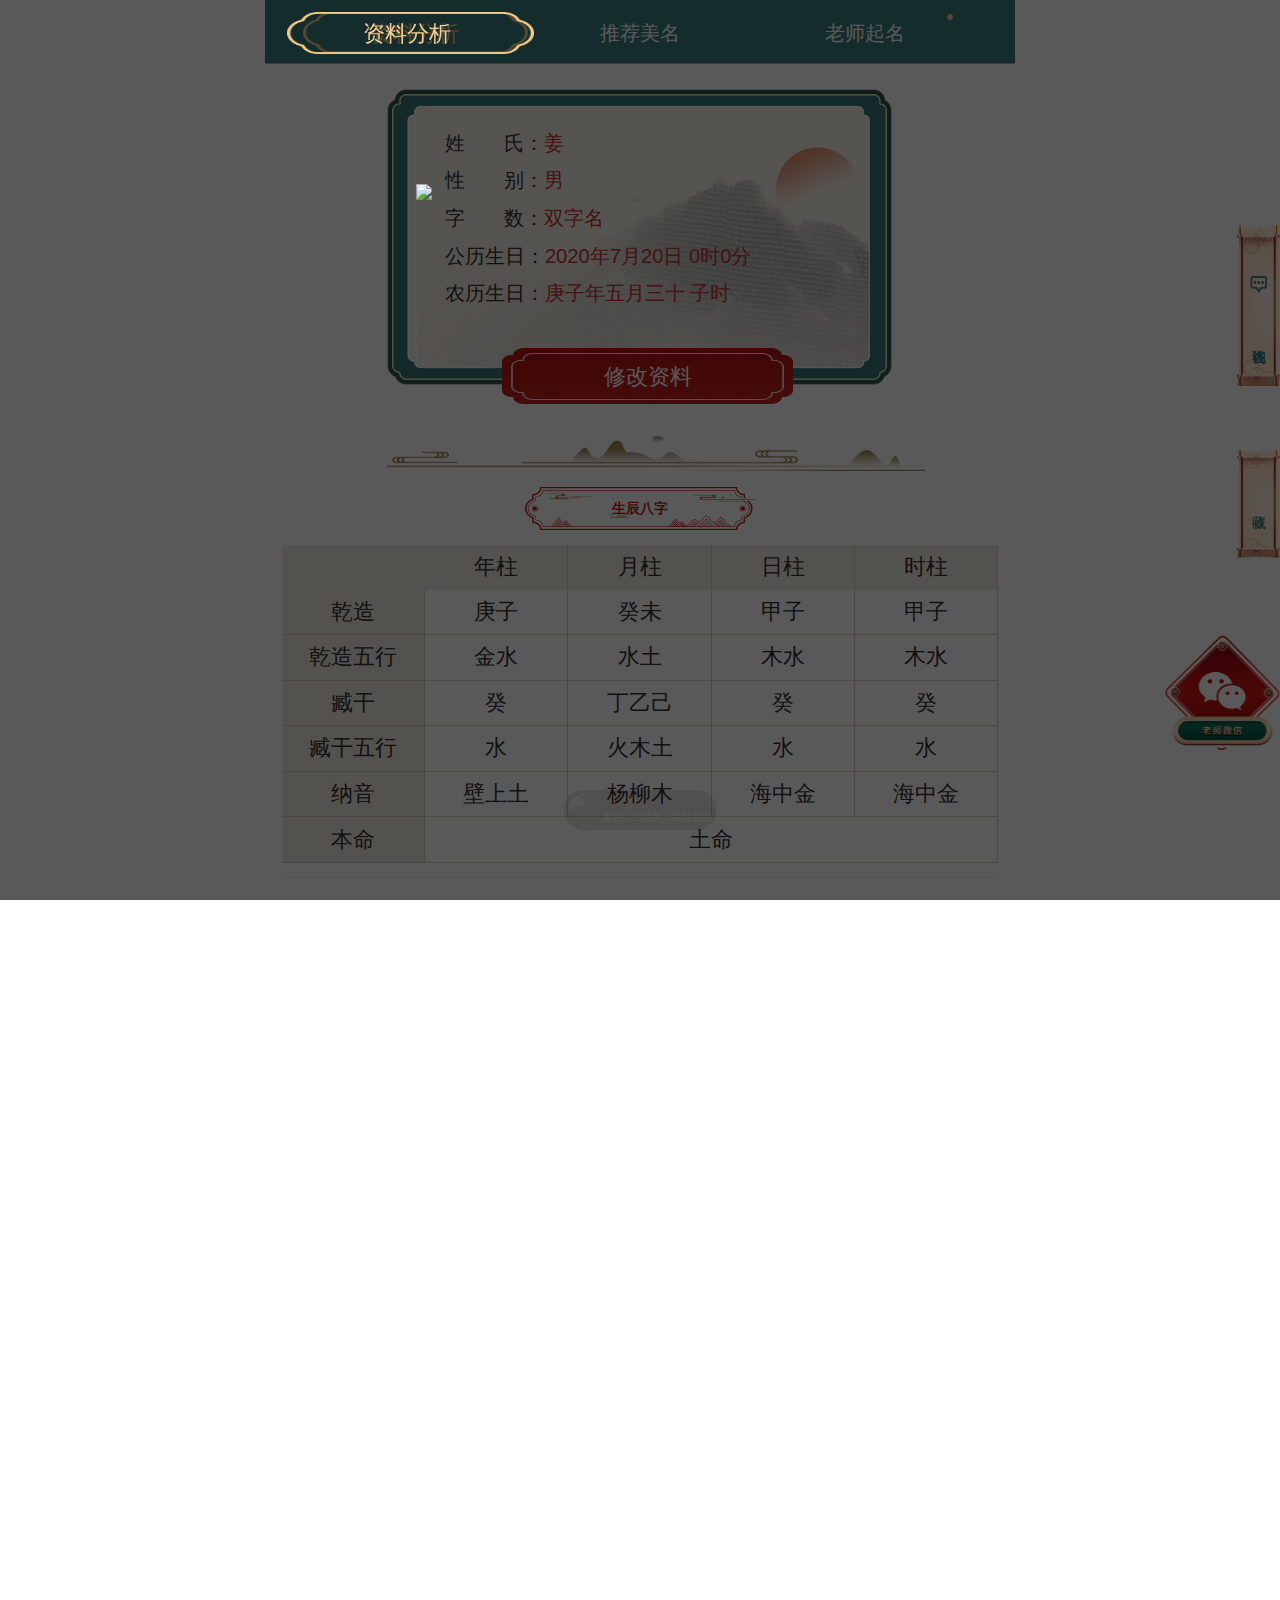
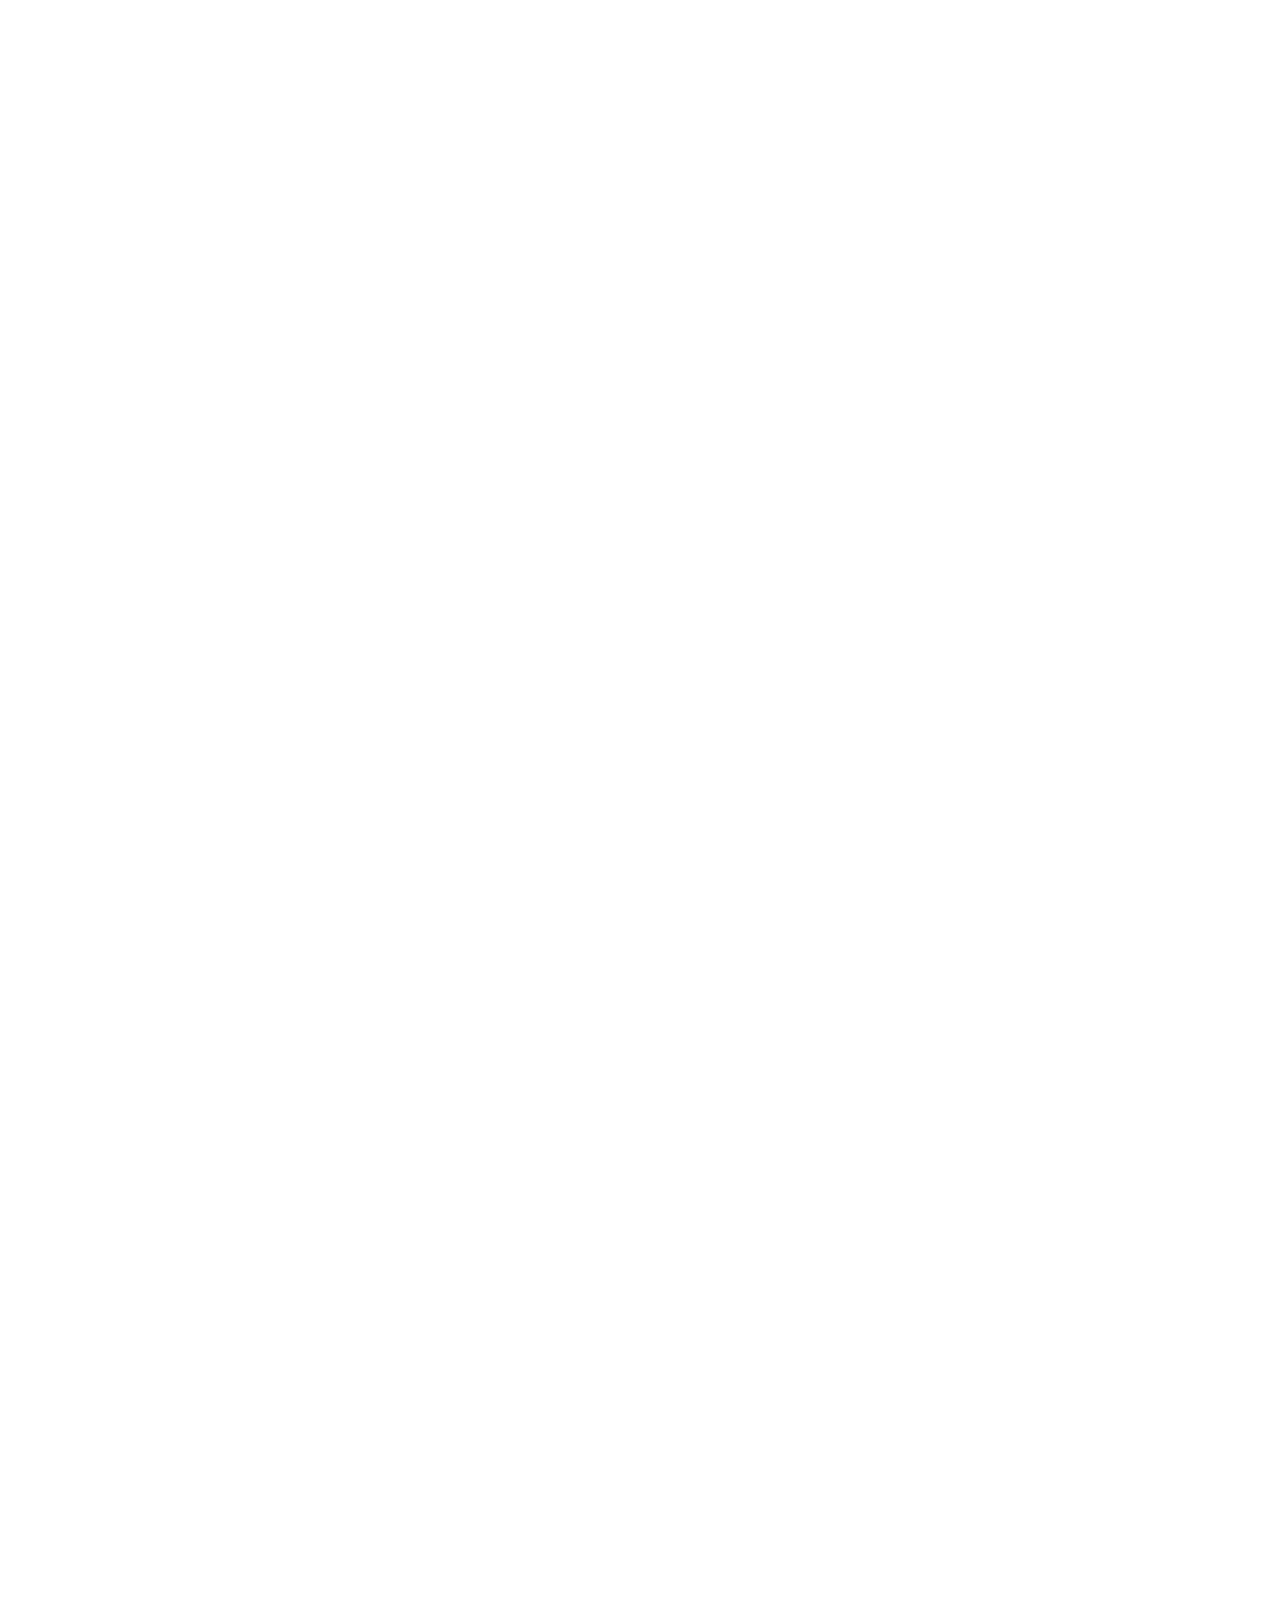
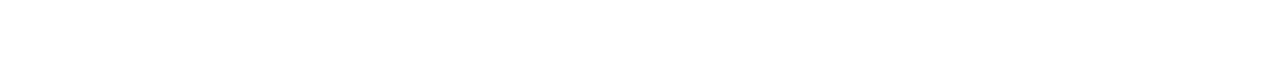
==== index.html @ 4f2ba37b "commit" ====
<!DOCTYPE html>
<html>

<head>
  <meta name="viewport" content="width=device-width,initial-scale=1,minimum-scale=1,maximum-scale=1,user-scalable=no" />
  <meta charset="UTF-8">
  <meta http-equiv="x-ua-compatible" content="IE=EmulateIE9">
  <title>起名结果 - 姜姓宝宝起名</title>
  <!-- uc强制竖屏 -->
  <meta name="screen-orientation" content="portrait">
  <meta name="x5-orientation" content="portrait">
  <!-- QQ强制竖屏 -->
  <meta http-equiv="Cache-Control" content="no-siteapp">
  <meta name="format-detection" content="telphone=no, email=no" />
  <meta name="HandheldFriendly" content="true">
  <link href="./css/order.css" rel="stylesheet">

  <link rel="stylesheet" href="./css/calendar.min.css" />
  <link rel="stylesheet" href="./css/layer.css" />
  <link rel="stylesheet" href="./css/babyrui-datepicker.css" />
  <link href="./css/data.min.css" rel="stylesheet" type="text/css" />

  <script src="./scripts/jquery2.1.3.js"></script>
  <script type="text/javascript" src="./scripts/layer.js"></script>
  <script type="text/javascript" src="./scripts/calendar.min.js"></script>
  <script type="text/javascript" src="./scripts/getUrlParam.js"></script>
  <script src="./api/sm_common.js?v=3" type="text/javascript"></script>
  <script src="./scripts/pinyin.js?v=2" type="text/javascript"></script>
  <script src="./scripts/babyrui-datepicker.js" type="text/javascript"></script>
  <script src="./scripts/jquery.cookie.js" type="text/javascript"></script>
  <script src="//chatn5.bjmantis.net/chat/js/dist/mantis.min.js?6113#5c21f58977397249117b009c"></script>

</head>

<body>

  <div id="loadBox"
    style="width: 100%; height: 100vh; background: rgba(0, 0, 0, 0.65); position: fixed; top: 0px; left: 0px; z-index: 20180906; display: block;">
    <span
      style="width:auto;height:auto;display:inline-block;position:absolute;top:50%;left:50%;-webkit-transform:translate(-50%,-50%);-moz-transform:translate(-50%,-50%);-ms-transform:translate(-50%,-50%);transform:translate(-50%,-50%);padding:40px 84px 37px;background:#fff;border-radius:5px;">
      <!-- loading旋转 -->
      <div class="item-loader-container">
        <div class="la-ball-clip-rotate la-2x">
          <div></div>
          <img src="./img/32.png">
        </div>
      </div>
      <p style="width:100px;overflow:hidden;font-size:14px;color:#333;text-align: center;">
        <i style="margin-left:5px;"></i>老师正在运算<br>请耐心等待......
      </p>
    </span>
  </div>

  <script>
    var is_mp = true;
  </script>
  <div
    style="position:fixed;right:0;top:25%;z-index:9998;background: url('./img/online-refer.png');display: flex;justify-content: center;background-size: 100%;width: 0.6rem;height: 2.23rem;"
    data-agl-cvt="1">
    <a id="kf_message" href="javascript:" onclick="" style="display: flex;
    align-items: center;
    flex-direction: column;
    justify-content: space-evenly;" >
      <!-- <img src="./img/online-refer.png" style="width:30px;height:auto" /> -->
      <img src="./img/refer.png" style=" width: 17px;margin-top: 5px;">
      <div style="writing-mode: vertical-lr;color:#397879">在线咨询</div>
    </a>
  </div>
  <div style="position:fixed;right:0;top:50%;z-index:9998;background: url('./img/collect.png') no-repeat;justify-content: center;background-size: 100% 100%;width: 0.6rem;height: 1.5rem;    display: flex;
    align-items: center;" data-agl-cvt="1">
    <!-- <a id="kf_message" href="javascript:"   onclick=""> -->
    <a id="kf_message" href="collect.html?name=caoy" onclick="" style="    display: flex;
    align-items: center;
    flex-direction: column;
    justify-content: space-evenly;" >
      <!-- <img src="./img/online-refer.png" style="width:30px;height:auto" /> -->
      <!-- <img src="./img/refer.png" style=" width: 17px;margin-top: 15px;margin-left: 8px;"> -->
      <div style="writing-mode: vertical-lr;color:#397879">收藏</div>
    </a>

  </div>
  <div id='kf_dashi_wx' data-agl-cvt="1" style='width:1.6rem;position: fixed;bottom: 2rem;right: 0rem;z-index:9998;'>
    <a><img style='width:100%' src='./img/teacher-wechat.png'></a>
  </div>
  <script>
    $('#kf_dashi_wx').click(function () {
      $('#wechat_pop').show();
      // PutNameOrderAct('491dcc6', 4);
    });

    $('#kf_message').click(function () {
      $('#wechat_pop').show();
      // PutNameOrderAct('491dcc6', '201' + cur_tab);
    });
  </script>
  <style>
    #home_p {
      width: 0.42rem !important;
      height: 0.42rem !important;
      background: url(//cdn.names.org.cn/website/img/privacy.png) no-repeat 0 0;
      background-size: 100%;
      border: 0;
      padding: 0;
      top: calc(50% - 0.19rem);
      right: 0.8rem;
    }
  </style>
  <header style="display:none"></header>
  <div class="NewOrderNav" style="z-index:9999;">
    <!-- <div class="NewNav"><span onclick="up_page()"></span>
            姜姓起名

            <a id="home_p"></a>
            <a id="home_r" href="/name/collect/751d7b3d8759499eaa028c637ebc39fe"></a>
        </div> -->

    <ul class="Neworder_tit jisguo_tit">
      <li class="Neworder_tit_bj" index="0" style="width:30%">资料分析</li>
      <li index="1" style="width:30%" data-choose="1" onclick="choose(this)" >推荐美名</li>

      <li index="3" style="position:relative;width:30%" data-agl-cvt="32">老师起名<div
          style="position:absolute;width:6px;height:6px;right:25px;top:2px;border-radius:6px;background-color:#F4CE92">
        </div>
      </li>
    </ul>

    <div class="WeiList_jiaz"><img src="//cdn.names.org.cn/website/Content/szname/img/Weijiantou.png" /></div>
  </div>
  <style>
    .Weinamelist .WeinameLl_Con span {
      color: #397879;
    }
  </style>

  <div class="NewOrder">
    <div class="NewOrdBjImg"></div>
    <style>
      #tjjmStyle {
        background: url(//cdn.names.org.cn/website/img/name/order/tjjm_bj.png) no-repeat 0 -4rem;
        background-size: 100% 100%;
      }

      #tjjmStyle .newWeinameList li {
        border-radius: 0 !important;
        height: auto !important;
        border: 1px solid #b69072;
        padding: 1px !important;
        position: relative;
      }

      #tjjmStyle .newWeinameList li>i {
        border: 1px solid #bd9a7f;
        border-bottom: 1px dotted #bd9a7f;
      }

      #tjjmStyle .newWeinameList li>p {
        border: 1px solid #b69072;
        border-top: 0;
      }

      #tjjmStyle .newWeinameList li>i {
        background: none;
      }

      .newWeinameList li>em.Weiname-jiaoA {
        width: 100%;
        position: absolute;
        top: 0;
        left: 0;
      }

      .newWeinameList li>em.Weiname-jiaoB {
        width: 100%;
        position: absolute;
        bottom: 0;
        left: 0;
      }

      #tjjmStyle .newWeinameList li>.Weiname-jiaoA:before,
      #tjjmStyle .newWeinameList li>.Weiname-jiaoA:after {
        content: '';
        display: block;
        position: absolute;
        width: 0.24rem;
        height: 0.24rem;
        background: url(//cdn.names.org.cn/website/img/name/order/tjjm_li_bj_jiao.png) no-repeat;
        background-size: 100%;
      }

      #tjjmStyle .newWeinameList li>.Weiname-jiaoA:before {
        top: -2px;
        left: -2px;
      }

      #tjjmStyle .newWeinameList li>.Weiname-jiaoA:after {
        top: -2px;
        right: -2px;
        transform: rotate(90deg);
      }

      #tjjmStyle .newWeinameList li>.Weiname-jiaoB:before,
      #tjjmStyle .newWeinameList li>.Weiname-jiaoB:after {
        content: '';
        display: block;
        position: absolute;
        width: 0.24rem;
        height: 0.24rem;
        background: url(//cdn.names.org.cn/website/img/name/order/tjjm_li_bj_jiao.png) no-repeat;
        background-size: 100%;
      }

      #tjjmStyle .newWeinameList li>.Weiname-jiaoB:before {
        bottom: -2px;
        left: -2px;
        transform: rotateX(180deg);
      }

      #tjjmStyle .newWeinameList li>.Weiname-jiaoB:after {
        bottom: -2px;
        right: -2px;
        transform: rotate(180deg);
      }

      #tjjmStyle .text-yiyun {
        padding: 0.22rem 0.1rem !important;
      }
    </style>


    <div class="WeiIndex_box WeiList change_nav" style="margin-top:-0.5rem;padding-top:1rem;display: block;"
      data-box='1' id="">
      <div class="chooseNum">
        <span class="chooseNumBj" data-choose='2' onclick="choose(this)">双字名</span>
        <span data-choose='1' onclick="choose(this)">单字名</span>
        <span data-choose='3' onclick="choose(this)">字辈名</span>
        <i>
          <em onclick="re_show()">修改资料</em>
        </i>
      </div>

      <ul class="Weinamelist" id="Weinamelist" data-val="751d7b3d8759499eaa028c637ebc39fe" style="margin-top:0;">
      </ul>



      <div class="weiname_but" id="weiname_but1" style="height: inherit;">
        <span class="weiname_but_s" id="weiname_but_s1" onclick="fanye(-1)" style="visibility:hidden">上一页</span>
        <P class="weiname_but_page" id="weiname_but_page1">
          <i>0</i>/<em>0</em>
        </P>

        <span class="weiname_but_x" id="weiname_but_x1" onclick="fanye(1)">下一页</span>
      </div>

      <div style="height:30px"></div>
      <div style="padding:0 15px">
        <a class="upgrade_dashi" onclick="PutNameOrderAct('491dcc6', 2001)" href="javascript:void(0)" data-agl-cvt="32">
          <div style="width:100%;background:url('../img/131.png'); background-size:100% 100%;    height: 0.8rem;
                    color: #fff;
                    font-size: 16px;
                    line-height: 0.8rem;">
            点击升级老师人工起名
          </div>
        </a>
      </div>
      <div style="height:0px"></div>
    </div>


    <div class="WeiIndex_box change_nav" data-box="0">


      <div style="position:relative;">
        <div class="name_info">
          <div class="name_info_con">
            <ul>
              <li>姓&nbsp;&nbsp;&nbsp;&nbsp;&nbsp;&nbsp;&nbsp;氏：<span class="name_txt">姜</span></li>
              <li>性&nbsp;&nbsp;&nbsp;&nbsp;&nbsp;&nbsp;&nbsp;别：<span class="sex_txt" data-val="1">男</span></li>
              <li>字&nbsp;&nbsp;&nbsp;&nbsp;&nbsp;&nbsp;&nbsp;数：<span class="num_txt" data-val="2">双字名</span></li>
              <!-- <li>指定字一：<span class="zb_txt1"></span></li>
              <li>指定字二：<span class="zb_txt2"></span></li> -->
              <li>公历生日：<span class="time_txt">2020年7月20日 0时0分</span>

              </li>
              <li>农历生日：<span>庚子年五月三十 子时</span></li>
            </ul>

          </div>
          <img src="./img/home2.png" style="width: 7.5rem;margin-top: 5.16rem;">
          <div  style="width: 100%;position: absolute;top: 10px;" ><a href="javascript:;" class="name_info_but" onclick="re_show()">修改资料</a></div>
        </div>
        
      </div>
      <div class="NewOrdCon">
        <div class="OrderCon_Ul">
          <div class="newdeta">
            <p class="Statistics_P" style="font-weight:600">生辰八字</p>
            <table border="0" cellspacing="1" cellpadding="0" class="newdetailed" style="border-collapse:separate">
              <tr>
                <td style="border-right: 0px ;"></td>
                <td>年柱</td>
                <td>月柱</td>
                <td>日柱</td>
                <td>时柱</td>
              </tr>

              <tr>
                <td>乾造</td>
                <td>庚子</td>
                <td>癸未</td>
                <td>甲子</td>
                <td>甲子</td>
              </tr>
              <tr>
                <td>乾造五行</td>
                <td>金水</td>
                <td>水土</td>
                <td>木水</td>
                <td>木水</td>
              </tr>
              <tr>
                <td>臧干</td>
                <td>癸</td>
                <td>丁乙己</td>
                <td>癸</td>
                <td>癸</td>
              </tr>
              <tr>
                <td>臧干五行</td>
                <td>水</td>
                <td>火木土</td>
                <td>水</td>
                <td>水</td>
              </tr>
              <tr>
                <td>纳音</td>
                <td>壁上土</td>
                <td>杨柳木</td>
                <td>海中金</td>
                <td>海中金</td>
              </tr>
              <tr>
                <td>本命</td>
                <td colspan="4">土命</td>
              </tr>
            </table>
          </div>
          <img src="./img/home2.png" style="width: 7.5rem;margin-top: 0.3rem;">
          <div class="Statistics">
            <p class="Statistics_P" style="font-weight:600">五行喜用分析</p>
            <div style="overflow:hidden;">

              <ul class="new-xys-num">
                <li data-prog="1">
                  <div class="new-xys-circle">
                    <!-- <canvas id="my_html0" style="width:0.9rem;height:0.9rem;"></canvas> -->
                    <img src="./img/81.png" style="width:0.9rem;height:0.9rem;">
                  </div>
                  <p>金</p>
                </li>
                <li data-prog="4">
                  <div class="new-xys-circle">
                    <!-- <canvas id="my_html2" style="width:0.9rem;height:0.9rem;"></canvas> -->
                    <img src="./img/82.png" style="width:0.9rem;height:0.9rem;">
                  </div>
                  <p>水</p>
                </li>
                <li data-prog="2">
                  <div class="new-xys-circle">
                    <!-- <canvas id="my_html1" style="width:0.9rem;height:0.9rem;"></canvas> -->
                    <img src="./img/83.png" style="width:0.9rem;height:0.9rem;">
                  </div>
                  <p>木</p>
                </li>
                <li data-prog="0">
                  <div class="new-xys-circle">
                    <!-- <canvas id="my_html3" style="width:0.9rem;height:0.9rem;"></canvas> -->
                    <img src="./img/84.png" style="width:0.9rem;height:0.9rem;">
                  </div>
                  <p>火</p>
                </li>
                <li data-prog="1">
                  <div class="new-xys-circle">
                    <!-- <canvas id="my_html4" style="width:0.9rem;height:0.9rem;"></canvas> -->
                    <img src="./img/85.png" style="width:0.9rem;height:0.9rem;">
                  </div>
                  <p>土</p>
                </li>
              </ul>
              <p class="OrdNameXys_Txt" style="text-indent: 0em;line-height:0.52rem;font-size:0.28rem;margin-top:15px">
                五行并非缺什么就补什么，应<span style="color:#BD1C18">以先天八字中五行同类和异类平衡为原则，补充最需要的五行作为喜用。</span></p>
              <div style="height:20px"></div>

              <div style=" padding: 10px;background-color: #F2ECDE;border-radius: 5px;">
                <p class="OrdNameXys_Txt" style="text-indent: 0em;margin:5px 0">您的日主天干属<span
                    style="color:#BD1C18">木，水生木，故八字同类是木、水</span></p>
                <div class="WxDongTu"><img src="./img/five.png" />
                </div>
                <div>

                  <div class="new-xys-samekind">
                    <span>八字同类：<em class="xys-mu">木</em><em class="xys-shui">水</em></span><span>八字异类：<em
                        class="xys-huo">火</em><em class="xys-tu">土</em><em class="xys-jin">金</em></span>
                  </div>
                  <p style="">五行含量：</p>
                  <ul class="wxStatistics">
                    <li>
                      <span><img src="./img/gold.png" style="width: .5rem;height: .5rem;"></span>
                      <div class="wxStatistics_tu">
                        <div class="wxStatistics_tu_bj jin" style="width:20%;"><em></em></div>
                      </div>
                      <i class="Jinshu">1.1</i>
                    </li>
                    <li>
                      <span><img src="./img/wood.png" style="width: .5rem;height: .5rem;"></span>
                      <div class="wxStatistics_tu">
                        <div class="wxStatistics_tu_bj mu" style="width:20%;"><em></em></div>
                      </div>
                      <i class="mushu">2.29</i>
                    </li>
                    <li>
                      <span><img src="./img/water.png" style="width: .5rem;height: .5rem;"></span>
                      <div class="wxStatistics_tu">
                        <div class="wxStatistics_tu_bj shui" style="width:20%;"><em></em></div>
                      </div>
                      <i class="shuishu">4</i>
                    </li>
                    <li>
                      <span><img src="./img/fire.png" style="width: .5rem;height: .5rem;"></span>
                      <div class="wxStatistics_tu">
                        <div class="wxStatistics_tu_bj huo" style="width:20%;"><em></em></div>
                      </div>
                      <i class="huoshu">0.33</i>
                    </li>
                    <li>
                      <span><img src="./img/land.png" style="width: .5rem;height: .5rem;"></span>
                      <div class="wxStatistics_tu">
                        <div class="wxStatistics_tu_bj tu" style="width:20%;"><em></em></div>
                      </div>
                      <i class="tushu">0.58</i>
                    </li>
                  </ul>

                  <p class="OrdNameXys_Txt">
                    在传统国学文化理论中，年柱、月柱和时柱的天干五行元素，对日元的天干五行元素存在影响，其中对于日元有利的称为“喜用”，对日元有害或是抑制的称为“忌用”。经过精密计算，五行相互影响得分如下：
                  </p>
                </div>

                <p class="OrdNameXys_Txt" style="text-indent:0">
                  同类得分：
                  <span>木</span>
                  <span>+水</span>

                  =&nbsp;6.288
                </p>
                <p class="OrdNameXys_Txt" style="text-indent:0">
                  异类得分：
                  <span>火</span>
                  <span>+土</span>
                  <span>+金</span>

                  =&nbsp;2.01
                </p>
                <p class="OrdNameXys_Txt" style="text-indent:0">综合旺衰得分：4.278 </p>
                <p class="OrdNameXys_Txt" style="text-indent:0;color:#af3344">八字判定：日主强</p>
              </div>
            </div>


            <div class="OrdXys_con" style="margin-top:10px">
              <p class="OrdXys_con_p">经过准确分析，该八字的喜用如下：</p>
              <table border="0" cellspacing="1" cellpadding="0" class="newdetailed" style="border-top: 1px solid #D6CFBF;border-left: 1px solid #D6CFBF;border-right: 1px solid #D6CFBF;border-bottom: 1px solid #D6CFBF;">
                <tr style="height: 1rem;border: 1px solid #D6CFBF;">
                  <td colspan="3">喜用</td>
                  <td colspan="2" style="text-align: center;padding: 0;">忌用</td>
                </tr>
                <tr style="height: 1rem;">
                  <td style="background: #fff8ee;color: black;text-align: center;padding-left: 0;"><img
                      src="./img/land.png" style="width: .5rem;">

                  <td style="background: #fff8ee;color: black;text-align: center;padding-left: 0;border-right: 1px solid #D6CFBF;"><img
                      src="./img/land.png" style="width: .5rem;">

                  <td style="background: #fff8ee;color: black;text-align: center;padding-left: 0;border-right: 1px solid #D6CFBF;"><img
                      src="./img/land.png" style="width: .5rem;">

                  <td style="background: #fff8ee;color: black;text-align: center;padding-left: 0;border-right: 1px solid #D6CFBF;"><img
                      src="./img/land.png" style="width: .5rem;">

                  <td style="background: #fff8ee;color: black;text-align: center;padding-left: 0;"><img
                      src="./img/land.png" style="width: .5rem;">
                  </td>
                </tr>
              </table>
            </div>
            <img src="./img/home2.png" style="width: 7.5rem;margin-top: 0.3rem;">
            <div class="OrdXysConBot">
              <p class="Statistics_P" style="font-weight:600">择取吉名的重要提醒</p>
              <div style="background: url('./img/91.png');background-size: 100% 100%;padding:30px;color: #FFFFFF;">
                <dl class="OrdXysConBot_dl">
                  <dt style="margin-right:15px"><img style="margin-top:5px" src="./img/101.png" /></dt>
                  <dd style="float:none;width:auto;">
                    <div><strong class="OrdName_Color">
                      姜仲易老师提醒：</strong></div> 根据上述分析过程，经过详细推算得出的五行喜用，是最适合您，对您能够产生更多帮助的五行元素。现代社会个人和企业的名称更是被赋予了强大的时代意义，不仅仅透露出个人的精气神，长辈的眼界与期望，家族的香火传承，更是伴随一生荣辱与共的个人标示。
                  </dd>
                </dl>
                <p class="OrdXysConBot_p">以传统五行喜用为基础，选择适合自己的吉名，寓意五行相生，生生不息，幸福长久，有志者事竟成！</p>
                <p class="OrdXysConBot_p">
                  综合该八字五行的喜用分析和五行平衡，起名时用五行属
                  <span class="OrdName_Color">【火】</span>
                  、
                  <span class="OrdName_Color">【土】</span>
                  的字，是最有利的！
                </p>
              </div>
            </div>
            <div id="container_zj" class="Ordername_An" style="margin-bottom: 0.6rem;">
              <i class="Ordername_but_re Ordername_butGo" data-box="1">立即查看美名</i>
            </div>

          </div>
        </div>
      </div>
    </div>



    <div class="info_results" style="z-index:2018916;">
      <div class="info_results_Bj" onclick="my_hide()"></div>
      <div class="info_results_con">
        <h2 class="info_results_h2">修改资料
          <!-- <em onclick="my_hide()"></em> -->
        </h2>
        <b style="width: 21px;
        height: 21px;
        background: url('./img/关闭@2x.png') no-repeat;
        background-size: 100%;
        display: block;
        position: fixed;
        bottom: -10px;
        left: 3.35rem;"
          onclick="$('.weixin_box').hide()"></b>
        <ul>
          <li>
            <p>姓&nbsp;&nbsp;&nbsp;&nbsp;&nbsp;&nbsp;&nbsp;氏：</p>
            <span>
              <input type="text" id="re_num" value="男" placeholder="您的姓氏(必须是汉字)" maxlength="2" style="color: #333" />
            </span>
          </li>
          <li>
            <p>性&nbsp;&nbsp;&nbsp;&nbsp;&nbsp;&nbsp;&nbsp;别：</p>
            <span class="sex">
              <em data-val="1" onclick="Info(this,'sex')"><i class="name_re_col"></i>男</em>
              <em data-val="0" onclick="Info(this,'sex')"><i class=""></i>女</em>
              <input type="hidden" id="info_re_sex" value="1" />
            </span>
          </li>
          <li class="oneTimeCs shichen">
            <div class="input_area">
              <div id="date_title2" class="left title"> <p>日<b style="margin-right:0.5rem;"></b>期：</p></div>
              <div style="overflow:hidden">
                  <input class="input" type="text" readonly="readonly" data-confirm="false" id="birthday2" placeholder="请选择出生时间" style="font-size:13px;    background: none;"
                         data-toid-date="b_input2" data-toid-hour="h_input2" data-toid-minute="m_input2">
                  <input type="hidden" name="birthday" id="b_input2">
                  <input type="hidden" name="hour" id="h_input2">
                  <input type="hidden" name="hour" id="m_input2">
              </div>
          </div>

            <div class="xiugaizz" id="RQdata" data-show="0" style=""></div>
          </li>

          <li style="display:none">
            <p>字&nbsp;&nbsp;&nbsp;&nbsp;&nbsp;&nbsp;&nbsp;数：</p>
            <span class="zs">
              <em data-val="1" onclick="Info(this,'num')"><i class=""></i>单字名</em>
              <em data-val="2" onclick="Info(this,'num')"><i class="name_re_col"></i>双字名</em>
              <input type="hidden" id="info_re_num" value="" />
            </span>
          </li>

          <li style="display:none">
            <p>指定字一：</p>
            <span>
              <input type="text" id="re_zb" value="" placeholder="选填指定名字第一个字" maxlength="1" />
            </span>
          </li>
          <li style="display:none">
            <p>指定字二：</p>
            <span>
              <input type="text" id="re_zbB" value="" placeholder="选填指定名字第二个字" maxlength="1" />
            </span>
          </li>

        </ul>
        <div class="name_re_tips">
          温馨提示：
          <br>1.出生日期仅可修改一次。
          <!--<br>2.部首喜好中可填写自己对名字的部首要求，没有可不填-->
        </div>
        <div class="name_re_but"><span onclick="my_hide()">返&nbsp;&nbsp;&nbsp;回</span><span
            onclick="but_info()">确认修改</span></div>
      </div>
    </div>
    <script src="https://tmhtui.oss-cn-hangzhou.aliyuncs.com/mtui/babyrui-datepicker.js" type="text/javascript"></script>
<link rel="stylesheet" href="https://tmhtui.oss-cn-hangzhou.aliyuncs.com/mtui/babyrui-datepicker.css" />
    <script>
      (new ruiDatepicker).init("#birthday2");

$('.gender').click(function () {
    $('.gender').removeClass('cur');
    $(this).addClass('cur');
    $('#sex').val($(this).data('value'));
});

$('.gender2').click(function () {
    $('.gender2').removeClass('cur');
    $(this).addClass('cur');
    $('#sex2').val($(this).data('value'));
});

// $('.state').click(function () {
//     $('.state').removeClass('cur');
//     $(this).addClass('cur');
//     var state = $(this).data('value');
//     $('#state').val(state);
//     if (state == 0) {
//         $('#sex_unknown').show();
//         $('#date_title').text("预产日期:");
//         //$('#time_area').hide();
//         $('#birthday').attr('placeholder', '请选择预产日期');

//         $('.gender').removeClass('cur');
//         $('#sex_unknown').addClass('cur');
//         $('#sex').val(-1);
//     } else {
//         $('#sex_unknown').hide();
//         $('#date_title').text("出生时间:");
//         $('#birthday').attr('placeholder', '请选择出生时间');
//         //$('#time_area').show();

//         var sex = $('#sex').val();
//         if (sex < 0) {
//             $('.gender').removeClass('cur');
//             $('#sex_male').addClass('cur');
//             $('#sex').val(1);
//         }
//     }
// });

// $('.state2').click(function () {
//     $('.state2').removeClass('cur');
//     $(this).addClass('cur');
//     var state = $(this).data('value');
//     $('#state2').val(state);
//     if (state == 0) {
//         $('#sex_unknown2').show();
//         $('#date_title2').text("预产日期:");
//         //$('#time_area').hide();
//         $('#birthday2').attr('placeholder', '请选择预产日期');

//         $('.gender2').removeClass('cur');
//         $('#sex_unknown2').addClass('cur');
//         $('#sex2').val(-1);
//     } else {
//         $('#sex_unknown2').hide();
//         $('#date_title2').text("出生时间:");
//         $('#birthday2').attr('placeholder', '请选择出生时间');
//         //$('#time_area').show();

//         var sex = $('#sex2').val();
//         if (sex < 0) {
//             $('.gender2').removeClass('cur');
//             $('#sex_male2').addClass('cur');
//             $('#sex2').val(1);
//         }
//     }
// });

// var pattern = /^[\u4e00-\u9fa5]*$/;

// $('#btn_qiming').click(function () {
//     var name = $('#name').val().trim();
//     var sex = $('#sex').val();
//     var state = $('#state').val();
//     var birth = $('#b_input').val();
//     //var hour = $("#slt_hour").val();
//     //var minute = $("#slt_mini").val();
//     var hour = $("#h_input").val();
//     var minute = $("#m_input").val();


//     if (name == null || name.length == 0 || !pattern.test(name)) {
//         alert("请输入您的姓氏!(必须是中文)");
//         return;
//     }

//     if (name.length > 2) {
//         alert('请输入您的姓氏!(两个字以下)');
//         return;
//     }

//     if (birth == null || birth.length == 0) {
//         alert("请选择生日期");
//         return;
//     }

//     var o = {};
//     o.sex = sex;
//     o.birthday = birth;
//     o.surname = name;
//     o.hour = (hour == null || hour == '') ? -1 : hour;
//     o.minute = (minute == null || minute == '') ? -1 : minute;
//     o.state = state;//出生状态

    // showLoading();
//     $.ajax({
//         url: "/mtuiregbaidu?pcode=982",
//   type: "Post",
//   data: o,
//   dataType: "JSON",
//   async: true,
//   success: function (d) {
//     hideLoading();
//     if (d.code == 0) {
//         location.href = "/baidu/ss1_2.jsp";
//     } else {
//         alert(d.msg);
//     }
//   },
//   error: function () {
//     hideLoading();
//     alert("操作异常，请联系客服");
//   }
// });
// });
// $('.goToOrder').click(function(){
//     window.location.href='http://hi.tangminghuang.com';
// })
// $('#btn_qiming2').click(function () {
//     var name = $('#name2').val().trim();
//     var sex = $('#sex2').val();
//     var state = $('#state2').val();
//     var birth = $('#b_input2').val();
//     //var hour = $("#slt_hour").val();
//     //var minute = $("#slt_mini").val();
//     var hour = $("#h_input2").val();
//     var minute = $("#m_input2").val();

//     if (name == null || name.length == 0 || !pattern.test(name)) {
//         alert("请输入您的姓氏!(必须是中文)");
//         return;
//     }

//     if (name.length > 2) {
//         alert('请输入您的姓氏!(两个字以下)');
//         return;
//     }

//     if (birth == null || birth.length == 0) {
//         alert("请选择生日期");
//         return;
//     }

//     var o = {};
//     o.sex = sex;
//     o.birthday = birth;
//     o.surname = name;
//     o.hour = (hour == null || hour == '') ? -1 : hour;
//     o.minute = (minute == null || minute == '') ? -1 : minute;
//     o.state = state;//出生状态

//     showLoading();
//     $.ajax({
//         url: "/mtuiregbaidu?pcode=982",
//         type: "Post",
//     data: o,
//     dataType: "JSON",
//     async: true,
//     success: function (d) {
//         hideLoading();
//         if (d.code == 0) {
//             location.href = "/baidu/ss1_2.jsp";
//         } else {
//             alert(d.msg);
//         }
//     },
//     error: function () {
//         hideLoading();
//         alert("操作异常，请联系客服");
//     }
// });

// });
    </script>
    <div class="WeiIndex_box change_nav" style="background:#f7f7f7;" data-box="3">
      <div class="dsname">



        <h1 class="dsname_topimg " style="height: 100%;">
          <img src="./img/first.png" style="display:block;" />
          <!-- <img src="./img/first2.png" > -->
        </h1>



        <!-- <img src="http://cdn.names.org.cn/website/img/dashituan/banner_121.jpg"
                    style="display:block;width:100%" /> -->

        <div style="
                    background-size: 100% auto;margin-bottom: 10px;">

          <div class="choose-teacher">
            <table>
              <tbody>
                <tr>
                  <th>老师</th>
                  <th>老师简介</th>
                  <th>价格</th>
                </tr>


                <tr>
                  <td>
                    <div class="master-box">
                      <img style="width: 1.94rem;height: 1.81rem;"
                        src="./images/video11.png" onclick="ImgVideo('#ImgBox','tmhtui.oss-cn-hangzhou.aliyuncs.com/video/jiang_suan.mp4','ImgTopB','cover2.jpg')">
                        <!-- <video style="width: 1.94rem;height: 1.81rem;"   poster="./images/video11.png"  controls >
                          <source src="http://m.tangminghuang.com/video/jiang_suan.mp4" type="video/mp4">
                        </video> -->

                      <!-- <span>姜仲易</span> -->
                      <!-- <div class="top-icon" style="font-size:0;">
                                                <img src="//cdn.names.org.cn/website/img/dashituan/t_icon_taidou.png"
                                                    style="width:100%">
                                            </div> -->
                    </div>
                  </td>
                  <td>
                    <p>
                      中华周易姓名学泰斗
                      <br>国学传统与汉语言文化教授
                      <br>汉语言文化教授
                      <br> 国学易文化研究协会秘书长
                      <br>(日限额10名)
                    </p>

                    <p><span class="dashi_detail" data-index="2"
                        style="color:#CA1B1B;text-decoration: underline;">更多介绍>></span></p>

                  </td>
                  <td>
                    <div class="td_price">
                      <p style="color: #FDFCFA;font-size: 0.36rem;">
                        ¥299<br>
                        <span class="origin-price" style="margin-right:0">¥599</span>
                      </p>
                      <div class="teacher-btn">
                        <span data-index="2">选择老师</span>
                        <span style="display:none" class="radio checked" data-dashi="姜仲易" data-price="299"
                          data-old_price="598" data-index="2">
                          <i>
                          </i>
                        </span>
                        <span style="display:none">选择老师</span>
                      </div>
                    </div>
                  </td>
                </tr>



                <tr>
                  <td>
                    <div class="master-box">
                      <img style="width: 1.94rem;height: 1.81rem;"
                        src="./images/video1.png"  onclick="ImgVideo('#ImgBox','tmhtui.oss-cn-hangzhou.aliyuncs.com/video/tang_suan.mp4','ImgTopB','cover3.jpg')"> 
                      <!-- <span>唐名居</span> -->
                      <!-- <div class="top-icon" style="font-size:0;">
                                                <img src="//cdn.names.org.cn/website/img/dashituan/t_icon_shouxi.png"
                                                    style="width:100%">
                                            </div> -->
                    </div>
                  </td>
                  <td>
                    <p>
                      <br> 互联网易学领域影响力人物
                      <br> 周易文化资深研究学者
                      <br> 国学文化战略顾问
                      <br> (日限额20名)
                    </p>
                    <p><span class="dashi_detail" data-index="1"
                        style="color:#CA1B1B;text-decoration: underline;">更多介绍>></span></p>
                  </td>
                  <td>
                    <div class="td_price">
                      <p style="color: #FDFCFA;font-size: 0.36rem;">
                        ¥199<br>
                        <span class="origin-price" style="margin-right:0">¥399</span>
                      </p>
                      <div class="teacher-btn">
                        <span data-index="1">选择老师</span>
                        <span style="display:none" class="radio checked" data-dashi="唐名居" data-price="199"
                          data-old_price="398" data-index="1">
                          <i>
                          </i>
                        </span>
                        <span style="display:none">选择老师</span>
                      </div>
                    </div>

                  </td>
                </tr>

              </tbody>
            </table>
          </div>
        </div>
        <div class="J_testFixedShow"><img style="width:100%;display:block;margin-bottom: 10px;" src="./img/flow.png" />
          <div style="
                        background: url(./img/41.png) no-repeat;
                        width: 1.9rem;
                        height: 0.58rem;
                        background-size: 100%;
                        line-height: 0.58rem;
                        color: #fff;
                        font-size: 14px;
                        position: absolute;
                        top: 31%;
                        left: 3rem;" onclick="showDialog()">立即咨询</div>
        </div>

        <div class=""><img style="width:100%;display:block" src="./img/reason.png" /></div>
        <!-- <div class="" style="padding:0 10px;background: url(//cdn.names.org.cn/website/img/dashituan/paper_bg.jpg) repeat-y center;
                    background-size: 100% auto;">
                    <img style="width:100%;display:block"
                        src="//cdn.names.org.cn/website/img/dashituan/xuandashi_shuoming.png" />
                </div> -->

        <div class="newFour"
          style="margin:0;margin-top:10px;border-bottom:1px solid #d2d2d2;border-top:1px solid #d2d2d2;padding:0;background-color:white">
          <div class="newjsCon"
            style="padding:15px 15px 0 15px;border:0;background:none;margin-bottom:0;border-radius:0">
            <div style="display: flex;justify-content: center;align-items: center;font-size: 0.36rem;">
              <span style="margin-right: -10px;">起名真正<span style="color:#B12C23">权威</span></span>
              <img style="width:1.95rem;height:0.98rem;position:relative;top: -10px;" src="./img/champion.png">
              <span style="margin-left: -10px;">规模遥遥<span style="color:#B12C23">领先</span></span>
            </div>
            <div style="font-size:0.3rem;line-height:1.5;text-align:justify;color:#555;margin-top:10px">
              正规国家工商注册，<span style="color: #C01717;font-size: 0.36rem;font-weight: 600;">20余年</span>已为超过<span
                style="color: #C01717;font-size: 0.36rem;font-weight: 600;">500万用户</span>提供服务，采纳率<span
                style="color: #387F8F;font-weight: 600;font-size: 0.36rem;">93.8%</span>，远超行业平均值。其中<span
                style="color: #387F8F;font-weight: 600;font-size: 0.36rem;">67%</span>的付费顾客来自口碑推荐。
            </div>
            <img style="width: 100%;margin-top: 0.38rem;" src="./img/31.png">
            <span style="    height: 0.24rem;
            font-size: 0.24rem;
            font-family: KaiTi;
            font-weight: 400;
            color: #333333;
            margin-top: 5px;">·2020互联网姓名学杭州论坛特邀嘉宾·</span>
            <div style="display: flex;margin-top:10px;justify-content: space-evenly;">
              <div style="    display: flex;
              flex-direction: column;">
                <img style="width:3.38rem" src="./img/32.png" onclick="ImgVideo('#ImgBox','tmhtui.oss-cn-hangzhou.aliyuncs.com/video/jiang_shuo.mp4','ImgTopB','cover1.jpg')">
                <img src="./img/播放.png"  style="    width: 25px;
                height: 25px;
                position: absolute;
                margin-top: 1.2rem;
                margin-left: 1.5rem;">
                <span style="    height: 0.24rem;
                font-size: 0.24rem;
                font-family: KaiTi;
                font-weight: 400;
                color: #333333;
                margin-top: 5px;">·姜仲易老师亲算择名·</span>
              </div>
              <div style="    display: flex;
              flex-direction: column;">
                <img style="width:3.38rem" src="./img/33.png" onclick="ImgVideo('#ImgBox','tmhtui.oss-cn-hangzhou.aliyuncs.com/video/tang_shuo.mp4','ImgTopB','cover4.jpg')">
                <img src="./img/播放.png"  style="    width: 25px;
                height: 25px;
                position: absolute;
                margin-top: 1.2rem;
                margin-left: 1.5rem;">
                <span style="    height: 0.24rem;
                font-size: 0.24rem;
                font-family: KaiTi;
                font-weight: 400;
                color: #333333;
                margin-top: 5px;">·唐名居老师亲算择名·</span>
              </div>
            </div>
            <img style="width: 100%;margin-top: 10px;margin-bottom:30px" src="./img/34.png">
            <!-- <div style="font-size:0.32rem;text-align:center;margin:0.3rem 0;color:#A02224">
                            <strong> 起好名字，请认准正规专业机构！</strong>
                        </div> -->
          </div>
        </div>

        <div class="newFour" style="margin-top:10px;display:block;margin-bottom: 10px;padding: 0 0;">
          <!-- <h2 class="tv_tit"><span>名扬天下发布《2019全国姓名数据报告》</span></h2> -->
          <img style="width:100%;display:block" src="./img/61.png" />
          <!-- <p style="text-align:center;font-size: 0.26rem;margin-top:5px"></p> -->
        </div>


        <div>

          <div id="dashi_1" class="masterIntro" style="display: none;">
            <div class="close">
              <div class="pic"></div>
              <div class="line"></div>
            </div>
            <div class="front">
              <div class="box">
                <!-- <div class="pic">
                  <img src="//cdn.names.org.cn/website/img/dashituan/banner_why.png" style="width:100%">

                  
                </div> -->
                <span>
                  唐名居老师
                </span>
                <div class="body">
                  <h4>【擅长服务领域】</h4>
                  <div class="text center color1">
                    <span>国学文化</span>
                    <span>起名改名</span>
                    <span>环境布局</span>
                  </div>
                  <h4>【老师头衔】</h4>
                  <div class="text center">
                    <p>著名自媒体国学专栏作家</p>
                    <p>海外国学促进交流组织主任</p>
                    <p>华东EMBA国学研究会成员</p>
                    <p></p>
                    <p></p>
                  </div>
                  <h4>【老师简介】</h4>
                  <div class="text teacherIntro">
                    <p>
                      唐名居老师对国学文化颇有研究，在国学文化钻研领域尤其杰出，曾撰写多部国学文化著作，备受行业内人士认可。热心国学文化推广促进，并积极组织海外各国学文化爱好者交流活动，为国学文化在世界范围内的宣传推广做出杰出贡献。擅长环境对人生走向发展分析，并结合八字、姓名学等给出专业建议，在传统文化的现代运用上，老师也提出自己的观点理论：每个时代文化精髓虽有不同，但环境变化对人生运势发展的影响却都有共同点。王老师在国学研究的道路上不断求索、去伪存真，深入实践应用，造福于积善的有缘人。
                    </p>
                    <p>
                      唐名居老师擅用八字喜用的五行属性，并参合起名数理五格吉祥数，使姓名五行更合理，使人的一生更能扬长避短，更通达。首先全面评析四柱八字的喜用五行，分析六亲、格局、吉利方位、吉利的数字、颜色、属相的最佳搭配等，其次剖析姓氏五行与名字五行的最佳搭配，最后依据上述之姓氏五行、名字五行、参合数理五格之笔划数，选择符合条件的字组成名字。王老师对现代国学事业的发展起到极大作用，同时发扬中华民族优秀文化传统，弘扬科学精神做出杰出贡献。
                    </p>

                  </div>
                </div>

                <div class="btn">
                  <p>关闭</p>
                </div>
              </div>
            </div>
          </div>


          <div id="dashi_2" class="masterIntro" style="display: none;">
            <div class="close">
              <div class="pic"></div>
              <div class="line"></div>
            </div>
            <div class="front">
              <div class="box">
                <div class="pic">
                  <!-- <img src="//cdn.names.org.cn/website/img/dashituan/banner_xtl.png" style="width:100%"> -->
                  <!-- <span>
                    姜仲易老师
                  </span> -->
                </div>
                <span>
                  姜仲易老师
                </span>
                <div class="body">
                  <h4>【擅长服务领域】</h4>
                  <div class="text center color1">
                    <span>国学文化</span>
                    <span>起名改名</span>
                    <span>环境布局</span>
                  </div>
                  <h4>【老师头衔】</h4>
                  <div class="text center">
                    <p>国学、姓名学泰斗</p>
                    <p>国学传统与汉语言文化教授</p>
                    <p>中华国学研究会会员</p>
                    <p></p>
                    <p></p>
                    <p></p>
                    <p></p>
                  </div>
                  <h4>【老师简介】</h4>
                  <div class="text teacherIntro">
                    <p>国学名家，中国传统文化促进主力专家。专注从事国学、语言学、取名改名等的研究与实践，为众多的公司及个人提供了国学起名改名服务；
                      现担任多家公司的国学顾问及设计公司的高级顾问，并为城市规划出谋划策，破解发展难题。</p>
                    <p>
                      唐老师经多年深入学习和实践总结，并融合目前国学中的主流理论精髓，通过易经诠释事物及人生的真谛，以理、气、数、象对人、事、物加以正确的论证与诠释，令枯燥繁缛的国学知识更加易懂。多年来唐老师积极传播中华传统文化，以和平为快乐之本，用生活化的语言让更多人走进国学、运用国学文化改变生活质量。
                    </p>

                  </div>
                </div>

                <div class="btn">
                  <p>关闭</p>
                </div>
              </div>
            </div>
          </div>
        </div>


        <div class="mask" id="mask" style="z-index: 999998;
                height: 100%;
                position: fixed;
                right: 0px;
                width: 100%;
                display: none;
                top: 0px;"></div>
        <div class="maskpay" id="maskpay" style="display: none; z-index: 999999;">
          <div class="maskMiddle" style="margin:0 10px; border-radius:6px;padding-top: 20px;">
            <div class="public_tab_item" style="border-radius:6px">

              <div style=" margin-top: 10px;
                            line-height: 1.41176471;
                            font-size: 14px;
                            overflow: hidden;
                            position: relative;border-radius:6px">

                <div class=" ui-cells-access" style="display: flex;align-items: center;margin-top: 10px;">
                  <div class="ui-cell-lt head-pic avtar"><img id="pay_dashi_head" style="    width: 43px;
                    margin-top: 4px;
                    border-radius: 50%;"
                      src="./avter12.png" alt="">
                  </div>
                  <span class="ui-cell-primary"></span>
                  <span style="font-weight:600;display:none;font-size:0.9rem">一对一起名</span>
                  <div style="float:right;margin-left: 10px;">
                    <p
                      style="text-align:left;line-height:1;margin-bottom:0;padding-bottom:0;font-size: 14px;font-weight: 600;color: rgb(176,54,44);">
                      <span id="pay_dashi_name">姜仲易</span>&nbsp;-&nbsp;1对1起名<span id="urgent_flag"
                        style="color:#FE7467;display:none">(加急)</span>
                    </p>

                    <p
                      style="text-align:left;margin-top:5px;font-size:12px;margin-top:0;padding-top:0;display: flex;align-items: center;">
                      原价:<del id="old_price">￥399</del> &nbsp;&nbsp;超值价:<span id="pay_price"
                        style="color: rgb(176,54,44);;font-size: 16px;">￥199</span></p>
                  </div>

                </div>
                <div class="" style="padding-top:0;display: flex;align-items: center;">
                  <div class="urgent">
                    <p style="color:rgb(176,54,44);padding-bottom:4px;font-size:12px;text-align:center">
                      付款后会有专业老师联系您一对一跟进服务</p><span class="checkbox"><i></i></span><span style="font-size:12px">起名加急:￥98元
                      (12小时内完成）</span>
                  </div>
                </div>
                <div>
                  <div>
                    <a href="javascript:" onclick="buy(1)"><img src="./img/wechatpay.png" style="width:90%" /></a>
                  </div>
                  <div style="margin-top:10px">
                    <a href="javascript:" onclick="buy(2)"><img src="./img/alipay.png" style="width:90%" /></a>
                  </div>
                </div>
                <div style='text-align:center;padding:10px 0;font-size:14px !important'>
                  <img src='//cdn.names.org.cn/website/img/pay/pay_secure3.png' style="width:80%" /><br>
                  <span style='font-size: 12px;'>安全联盟已验证请放心支付</span>
                </div>

              </div>

            </div>
          </div>
        </div>
        <script  type="text/javascript" >
          $('#mask').on('click', '', function (event) {
            console.log('执行')
            $('#mask').hide();
            $('#maskpay').hide();
          });

          function showDialog() {
              $('#wechat_pop').show();
      // PutNameOrderAct('491dcc6', '201' + cur_tab);
          }

            function buy(t) {
            var gid = arrgoods[index];
            console.log(arrgoods,gid,index,'111')
            //var price = price;
            var urgent = $('.checkbox').hasClass('checked') ? '1' : '0';

            showLoading();
            $.ajax({
              url: "http://m.tangminghuang.com/online/getpccodeurl",
              type: "Post",
              data: {
                orderid: '123123213123123123', 
                paytype: t, 
                prodcode: gid, 
                // goods_id: gid, wechat: "qm6277", urgent: urgent,
                // swmt: 0, rb68: '0'
              },
              dataType: "JSON",
              async: true,
              success: function (d) {
                hideLoading();


                if (d.success) {
                  if (t == 2) {
                    if (0 == 1) {
                      window.location.href = d.data.pay_url;
                      setTimeout(function () {
                        CheckOrderPay(d.data.guid, d.data.return_url);
                      }, 1000);
                    } else {
                      popup_wxqrpay(dashi + "起名", price - 0 + (urgent == "1" ? 98 : 0), d.data.pay_url);
                      setTimeout(function () {
                        CheckOrderPay(d.data.guid, d.data.return_url);
                      }, 1000);

                    }
                  } else {
                    window.location.href = d.data.pay_url;
                  }
                } else {
                  //$('#buy_btn').removeAttr("disabled");
                  alert(d.message);
                }
              },
              error: function () {
                hideLoading();
                alert("当前支付人数过多，请重试");
                //$('#buy_btn').removeAttr("disabled");
              }
            });
          }

          function CheckOrderPay(guid, url) {
            $.ajax({
              url: "/name/CheckOrderPay/" + guid,
              type: "Get",
              dataType: "JSON",
              async: true,
              success: function (d) {
                if (d.success) {
                  if (d.data.pay_status > 0) {
                    window.location.href = url;
                  } else {
                    setTimeout(function () {
                      CheckOrderPay(guid, url);
                    }, 1000);
                  }
                } else {
                  alert(d.message);
                }
              },
              error: function () {
                setTimeout(function () {
                  CheckOrderPay(guid, url);
                }, 1000);
              } 
            });
          }
        </script>

        <style>
          .public_pay_popup {
            background-color: rgba(0, 0, 0, .6);
            position: fixed;
            width: 100%;
            height: 100%;
            top: 0;
            left: 0;
            z-index: 39;
            display: none
          }

          .public_pp_box {
            position: absolute;
            width: 80%;
            background-color: #fff;
            top: 50%;
            left: 50%;
            transform: translate(-50%, -50%);
            -webkit-transform: translate(-50%, -50%);
            padding: 20px 10px 10px;
            box-sizing: border-box;
            text-align: center;
            color: #3a3a3a;
            font-size: 16px;
            border-radius: 6px
          }

          .public_pp_price,
          .public_pp_tit {
            padding: 10px 0 6px
          }

          .public_pp_price strong {
            color: #ce0000;
            font-size: 18px
          }

          .public_pp_close {
            position: absolute;
            right: 0;
            top: 0;
            width: 40px;
            height: 40px;
            font-weight: 700;
            font-size: 20px;
            line-height: 40px;
            color: #666;
            cursor: pointer
          }
        </style>
        <div class="public_pay_popup" id="popup_wxqrpay" style="z-index: 3000000;" onclick="$('#popup_wxqrpay').hide()">
          <div class="public_pp_box" style="max-width: 640px;" onclick="event.cancelBubble = true">
            <div class="public_pp_tit public_pp_price" style=""></div>
            <div class="public_pp_tit public_pp_price" style="">
              <div style="text-align:center;font-size:20px;font-weight:600;color:#008000">微信支付</div>
              <table style="background-color:white">
                <tr>
                  <td style="width:50%">
                    <div>
                      <img src="//cdn.names.org.cn/img/m/610/img/weixin_scan_pay.jpg" style="width:75%" />
                      <div style="padding:10px 30px">
                        <p>打开手机微信，在“发现”菜单中点击“扫一扫”</p>
                      </div>
                    </div>
                  </td>
                  <td style="width:50%">
                    <div>
                      <p style="color:#bb040c;font-size:18px;margin-top:0px" id="wxqrpay_title">
                      </p>
                      <img src="" id="img_wxqrpay" style="margin-top:25px;width:auto;display:inline-block" />
                      <p style="text-align:center;color:#df0000;font-size:16px;margin-top:25px">
                        ￥<strong id="wxqrpay_price"></strong>元</p>
                      <div style="height:50px"></div>
                    </div>
                  </td>
                </tr>
              </table>

            </div>

          </div>
        </div>

        <script>
          function popup_wxqrpay(title, price, url) {
            $('#wxqrpay_title').text(title);
            $('#wxqrpay_price').text(price);
            $('#img_wxqrpay').attr('src', url);
            $('#popup_wxqrpay').show();
          }
        </script>


        <div class="luopan_bg_color"></div>
        <div id="luopan_box" style="display: none">
          <img src="//cdn.names.org.cn/img/m/610/img/zixun/luopan.png" alt="" class="img-1" />
          <img src="//cdn.names.org.cn/img/m/610/img/zixun/zhizheng.png" alt="" class="img-2">

        </div>
        <script>
          function showLoading() {
            if ($('luopan_box') == null)
              return false;
            $('#luopan_box').fadeToggle(500);
            $('#luopan_box').show();
            $('.luopan_bg_color').show();
            return true;
          }

          function hideLoading() {
            if ($('luopan_box') == null)
              return false;
            $('#luopan_box').hide();
            $('.luopan_bg_color').hide();
            return true;
          }

        </script>

        <script>
          var arrhead = [
            "./img/33.png",
            "./img/33.png",
            "./img/32.png"
          ];

          var arrgoods = ["", "881",'882'];
          var dashi = "张道鸿";
          var price = 299;
          var old_price = 1280;
          var index = 1;


          $('.td_price').click(function () {
            $('.radio').removeClass('checked');
            var radio = $(this).find('.radio')
            $(radio).addClass('checked');

            dashi = $(radio).data("dashi");
            price = $(radio).data("price");
            old_price = $(radio).data("old_price");
            index = $(radio).data("index");

            $('#old_price2').text('￥' + price);

            //$('.service-intro h3').text(dashi + " 老师套餐包含：" + arrdesc[index]);
            $('#pay_dashi_head').attr('src', arrhead[index]);
            $('#pay_dashi_name').text(dashi);
            $('#pay_price').text('￥' + (price - 0));

            $('#old_price').text('￥' + old_price);

            $('#urgent_flag').hide();
            $('.checkbox').removeClass('checked');

            $("#mask").show();
            $("#maskpay").show();
          });





          $('.dashi_detail').click(function () {

            index = $(this).data("index");
            $('#dashi_' + index).show();
          });

          $('.close,.btn').click(function () {
            $('.masterIntro').hide();
          });

          $('.urgent').click(function () {
            $('.checkbox').toggleClass('checked');
            var urgent = $('.checkbox').hasClass('checked');
            if (urgent) {
              $('#old_price').text('￥' + (old_price + 98));
              $('#pay_price').text('￥' + (price - 0 + 98));

              $('#urgent_flag').show();
            } else {
              $('#old_price').text('￥' + old_price);
              $('#pay_price').text('￥' + (price - 0));

              $('#urgent_flag').hide();
            }
          });
        </script>

        <div class="newFour">

          <!-- <div class="teacherVoice" style="margin-top:15px">

                        <h2 class="tv_tit"><span>老师 手稿起名展示</span><i>(点击照片看大图)</i></h2>
                        <div class="tv_Con border_b">
                            <ul class="tvConImg">
                                <li onclick="ImgShow('#ImgBox','mingtie1.jpg','ImgTopA')"
                                    style="width:100%;margin-bottom:0.24rem"><img
                                        src="//cdn.names.org.cn/website/img/dashituan/mingtie1.jpg" /></li>
                                <li onclick="ImgShow('#ImgBox','mingtie2.jpg','ImgTopA')" style="margin-bottom:0.24rem">
                                    <img src="//cdn.names.org.cn/website/img/dashituan/mingtie2.jpg" /></li>
                                <li onclick="ImgShow('#ImgBox','mingtie3.jpg','ImgTopA')"
                                    style="margin:0;margin-bottom:0.24rem"><img
                                        src="//cdn.names.org.cn/website/img/dashituan/mingtie3.jpg" /></li>

                            </ul>
                        </div>
                    </div> -->

          <!-- <div class="newActivity">
                        <h2 class="tv_tit"><span>18年品牌载誉</span><i>(点击照片看大图)</i></h2>
                        <ul class="tvConImg">
                            <li onclick="ImgShow('#ImgBox','jaingzhuang.jpg','ImgTopB')"
                                style="width:100%;margin-bottom:0.24rem"><img
                                src="./img/21.png"
                                    style="display:block;width:100%" /></li>
                            <li onclick="ImgShow('#ImgBox','jaingzhuang.jpg','ImgTopB')"
                                style="width:100%;margin-bottom:0.24rem"><img
                                src="./img/22.png"
                                    style="display:block;width:100%" /></li>
                            <li onclick="ImgShow('#ImgBox','jinqi.jpg','ImgTopB')"
                                style="width:100%;margin-bottom:0.24rem"><img
                                    src="./img/23.png"
                                    style="display:block;width:100%" /></li>
                        </ul>
                    </div> -->

          <div class="newActivity">
            <h2 class="tv_tit"><span style="display: flex;justify-content: center;">知名媒体<span
                  style="color:#B82F27">见证</span></span></h2>
            <img src="./img/witness.png" style="display:block;width:100%" />
            <ul class="neqA_ul" style="margin-top:15px">
              <li onclick="ImgShow('#ImgBox','witness1.png','ImgTopB')">
                <img src="./img/witness1.png" />
                <p>庚子孟冬姜仲易老师 惠赐墨宝</p>
              </li>
              <li onclick="ImgShow('#ImgBox','IMGL5695.jpg','ImgTopB')">
                <img src="./img/witness2.png" />
                <p>赞誉满满姜仲易老师 收到家长锦旗以表谢意</p>
              </li>
              <li onclick="ImgShow('#ImgBox','IMGL5838.jpg','ImgTopB')">
                <img src="./img/witness3.png" />
                <p>旗下品牌荣获易学起名 科研贡献奖</p>
              </li>

              <li onclick="ImgShow('#ImgBox','IMGL5971.jpg','ImgTopB')">
                <img src="./img/witness4.png" />
                <p>2020年主办中国互联网 姓名学杭州峰会</p>
              </li>

            </ul>
          </div>
        </div>
        <div class="mien">
          <div class="mien-title"><span>实体</span>风采</div>
          <div class="mien-bg">
            <div class="mew"></div>
            <div class="landscape"></div>
          </div>
          <img src="./img/mien1.png" style="    width: 90%;

                    top: -90px;">
          <div class="mien-img-list">
            <img src="./img/mien2.png">
            <img src="./img/mien3.png">
            <img style="margin-top: 5px;" src="./img/mien4.png">
            <img style="margin-top: 5px;" src="./img/mien5.png">
          </div>
        </div>
        <div class="" style="text-align:left;background-color: #FFF;">
          <div class="ui-cells-title">评价<span>反馈</span></div>
          <div style="margin: 0 15px; padding: 10px;border-radius: 2px;background-color: #F5EDE2;display: flex;">
            <div class="assess-grads">
              <span class="grads">5.0</span>
              <span style=" font-size: 12px;">信誉评价</span>
            </div>
            <div style="width: 60%;">
              <div class="ui-cell" style="background-color: #F5EDE2;border-radius: 5px;font-size: 12px;padding: 5px;">
                <div>咨询质量：</div>
                <span data="service" class="basic ui-cell-primary" value="5.00" style="display: flex;justify-content: space-around;">
                  <img src="./img/star-on.png" alt="">
                  <img src="./img/star-on.png" alt="">
                  <img src="./img/star-on.png" alt="">
                  <img src="./img/star-on.png" alt="">
                  <img src="./img/star-on.png" alt="">
                </span>
                <div>5.00</div>
              </div>
              <div class="ui-cell no-border" style="background-color: #F5EDE2;font-size: 12px;padding: 5px;">
                <div>服务态度：</div>
                <span data="service" class="basic ui-cell-primary" value="5.00" style="display: flex;justify-content: space-around;">
                  <img src="./img/star-on.png" alt="">
                  <img src="./img/star-on.png" alt="">
                  <img src="./img/star-on.png" alt="">
                  <img src="./img/star-on.png" alt="">
                  <img src="./img/star-on.png" alt="">
                </span>
                <div>5.00</div>
              </div>
              <div class="ui-cell no-border"
                style="background-color: #F5EDE2;border-radius: 5px;font-size: 12px;padding: 5px;">
                <div>回复速度：</div>
                <span data="service" class="basic ui-cell-primary" value="4.98" style="display: flex;justify-content: space-around;">
                  <img src="./img/star-on.png" alt="">
                  <img src="./img/star-on.png" alt="">
                  <img src="./img/star-on.png" alt="">
                  <img src="./img/star-on.png" alt="">
                  <img src="./img/star-on.png" alt="">
                </span>
                <div>4.98</div>
              </div>
            </div>
            <div class="assess-grads" style="margin-left: 5px;width:22%">
              <span class="percent">99.8%</span>
              <span style=" font-size: 12px;">综合满意度</span>
            </div>
          </div>
        </div>

        <script src="//cdn.names.org.cn/website/Content/raty/jquery.raty.js"></script>
        <!-- <script>
                    $.fn.raty.defaults.path = "/Content/raty/images";
                    $('.basic').raty({ readOnly: true, score: 5 });
                </script> -->
        <div class="comment-box" style="text-align:left;margin-bottom:0">
          <div class="ui-cell">
            <!--<div class="ui-cell-lt head-pic"><img src="/Upload/" alt=""></div>-->
            <div class="ui-cell-primary ui-cell-lt">
              <div class="ui-cell title">
                <img src="//cdn.names.org.cn/img/m/comment/001.jpg"
                  style="width: 40px;height: 40px;border-radius: 50%;border: 1px solid #B3444D;" />
                <div class="ui-cell-primary" style="margin-left: 10px;color: #333333;">
                  <span style="font-weight: 600;">186*****918</span>
                  <span style="display: flex;">
                    <div>评分：</div>
                    <span data="service" class="basic ui-cell-primary" value="4.98">
                      <img src="./img/star-on.png" alt="">
                      <img src="./img/star-on.png" alt="">
                      <img src="./img/star-on.png" alt="">
                      <img src="./img/star-on.png" alt="">
                      <img src="./img/star-on.png" alt="">
                      <span>4.98</span>
                    </span>
                    <span>2021.04.21</span>
                  </span>
                </div>
              </div>
              <div class="tabs">
                <span>专业技术厉害</span>
                <span>细致耐心</span>
                <span>很有帮助</span>

              </div>
              <div class="text">
                本来想自己取名字，但是，查了好久，都没有合适的，看了很多家，最后选定这家。老师非常专业也很耐心，谢谢老师耐心给了2次方案，最后，和老公还有家人商量之后，终于把名字定下来，叫起来朗朗上口，寓意吉祥，真的很感谢老师，也祝愿赐名后，我的宝贝健健康康长大。
              </div>
              <div>
                <img src="//cdn.names.org.cn/img/m/comment/001.jpg" style="width:60px;height:60px;margin-right:10px" />
                <img src="//cdn.names.org.cn/img/m/comment/014.jpg" style="width:60px;height:60px;margin-right:10px" />
              </div>

              <div class="replay">老师回复：很高兴能帮到你，愿取的名字能伴随宝宝在人生的道路上健康成长，一帆风顺，名利双收！</div>
            </div>
          </div>
          <div class="blank"></div>
          <div class="ui-cell">
            <!--<div class="ui-cell-lt head-pic"><img src="/Upload/" alt=""></div>-->
            <div class="ui-cell-primary ui-cell-lt">
              <div class="ui-cell title">
                <img src="//cdn.names.org.cn/img/m/comment/001.jpg"
                  style="width: 40px;height: 40px;border-radius: 50%;border: 1px solid #B3444D;" />
                <div class="ui-cell-primary" style="margin-left: 10px;color: #333333;">
                  <span style="font-weight: 600;">186*****918</span>
                  <span style="display: flex;">
                    <div>评分：</div>
                    <span data="service" class="basic ui-cell-primary" value="4.98">
                      <img src="./img/star-on.png" alt="">
                      <img src="./img/star-on.png" alt="">
                      <img src="./img/star-on.png" alt="">
                      <img src="./img/star-on.png" alt="">
                      <img src="./img/star-on.png" alt="">
                      <span>4.98</span>
                    </span>
                    <span>2021.04.21</span>
                  </span>
                </div>
              </div>
              <div class="tabs">
                <span>专业技术厉害</span>
                <span>很有帮助</span>

              </div>
              <div class="text">
                想给宝宝取个好听又有意义的名字，自己想来想去都没有满意的，在网上找到老师，也算是缘份吧。师傅给了几组名字，也给了字库，服务态度非常好！选了很久，最终还是定了师傅第一次给的第一个名字，果真是优中选优的，全家人都很满意！非常感谢！
              </div>
              <div>
                <img src="//cdn.names.org.cn/img/m/comment/013.jpg" style="width:60px;height:60px;margin-right:10px" />
              </div>

              <div class="replay">老师回复：祝福。惟愿缘主及家人幸福安康。</div>
            </div>
          </div>
          <div class="blank"></div>
          <div class="ui-cell">
            <!--<div class="ui-cell-lt head-pic"><img src="/Upload/" alt=""></div>-->
            <div class="ui-cell-primary ui-cell-lt">
              <div class="ui-cell title">
                <img src="//cdn.names.org.cn/img/m/comment/001.jpg"
                  style="width: 40px;height: 40px;border-radius: 50%;border: 1px solid #B3444D;" />
                <div class="ui-cell-primary" style="margin-left: 10px;color: #333333;">
                  <span style="font-weight: 600;">186*****918</span>
                  <span style="display: flex;">
                    <div>评分：</div>
                    <span data="service" class="basic ui-cell-primary" value="4.98">
                      <img src="./img/star-on.png" alt="">
                      <img src="./img/star-on.png" alt="">
                      <img src="./img/star-on.png" alt="">
                      <img src="./img/star-on.png" alt="">
                      <img src="./img/star-on.png" alt="">
                      <span>4.98</span>
                    </span>
                    <span>2021.04.21</span>
                  </span>
                </div>
              </div>
              <div class="tabs">
                <span>专业技术厉害</span>
                <span>细致耐心</span>
                <span>准确度高</span>

              </div>
              <div class="text">
                名字真的很好，我们都挺满意的，长辈们也喜欢认可。个人认为老师确实取名很专业，水平高，很细心，也很耐心，详细讲解姓名的含义。希望宝宝能健康成长，借老师的福，孩子健康成长，平平安安成长。非常感谢老师！
              </div>
              <div>
                <img src="//cdn.names.org.cn/img/m/comment/007.jpg"
                  style="width:80px;height:60px;margin-right:10px;border: 1px solid #AE3A41;border-radius: 5px;" />
              </div>

              <div class="replay">老师回复：祝福你和宝宝。</div>
            </div>
          </div>
          <div class="blank"></div>
          <div class="ui-cell">
            <!--<div class="ui-cell-lt head-pic"><img src="/Upload/" alt=""></div>-->
            <div class="ui-cell-primary ui-cell-lt">
              <div class="ui-cell title">
                <img src="//cdn.names.org.cn/img/m/comment/001.jpg"
                  style="width: 40px;height: 40px;border-radius: 50%;border: 1px solid #B3444D;" />
                <div class="ui-cell-primary" style="margin-left: 10px;color: #333333;">
                  <span style="font-weight: 600;">186*****918</span>
                  <span style="display: flex;">
                    <div>评分：</div>
                    <span data="service" class="basic ui-cell-primary" value="4.98">
                      <img src="./img/star-on.png" alt="">
                      <img src="./img/star-on.png" alt="">
                      <img src="./img/star-on.png" alt="">
                      <img src="./img/star-on.png" alt="">
                      <img src="./img/star-on.png" alt="">
                      <span>4.98</span>
                    </span>
                    <span>2021.04.21</span>
                  </span>
                </div>
              </div>
              <div class="tabs">
                <span>专业技术厉害</span>
                <span>良师益友</span>

              </div>
              <div class="text">
                为了宝贝的名字，全家一起出动，也没想到一个满意的名字，幸好在这里老师取了非常满意的名字，全家人都满意，谢谢！老师推荐了很对好听的名字，意义深刻，我们好纠结选哪个好，因为都好喜欢。最后还送小名！服务完全满意。
              </div>
              <div>
                <img src="//cdn.names.org.cn/img/m/comment/010.jpg" style="width:60px;height:60px;margin-right:10px" />
                <img src="//cdn.names.org.cn/img/m/comment/011.jpg" style="width:60px;height:60px;margin-right:10px" />
              </div>
              <div class="replay">老师回复：祝福。</div>
            </div>
          </div>

          <div class="ui-cell" style="padding: 1px 0"></div>
        </div>


        <div id="ImgBox" style="display: none;">
          <div class="ImgBoxBj" onclick="ImgHide()"></div>
          <div class="ImgBoxTu ImgTopA"><span onclick="ImgHide()"></span><img src=""></div>
        </div>

        <div class="Ordername_An" style="margin-bottom: 0.6rem;display:none">
          <i class="Ordername_but Ordername_butGo" data-box="2">上一页</i>
        </div>

        <div class="list-wrap" style="z-index:10000">
          <div class="pop_bg" style="z-index:10000"></div>
          <div class="list-box" style="z-index:10001">
            <div id="buy_info" style="border-radius: 0px 0px 0 0;overflow: hidden;margin:0px;background-color: #FFFFFF">
              <div style="    background-color: #397879;
              height: 0.6rem;
              color: #FFFFFF;
              padding: 0 0.2rem;
              display: flex;
              justify-content: space-between;
              align-items: center;
              "   >请选择预约老师
            <b style=" width: 21px;
            height: 21px;
            background: url(./img/关闭@2x.png) no-repeat;
            background-size: 100%;" onclick="$('.list-box').hide()"></b>  
            </div>
              <div style="padding: 10px 5px">
                <table style="width: 100%">
                  <tr>
                    <td style="padding: 5px;width:50%"><img id="btn_goods3" data-dashi="姜仲易" data-price="299"
                        data-old_price="598" data-index="2"
                        src="./images/jiang.png" class="img btn_goods" /></td>
                    <td style="padding: 5px;width:50%"><img id="btn_goods2" data-dashi="唐名居" data-price="199"
                        data-old_price="398" data-index="1"
                        src="./images/tang.png" class="img btn_goods" /></td>

                  </tr>
                </table>
              </div>
            </div>
          </div>
        </div>

        <div id="btm_fixed" class="ui-cell btn-bottom"
          style="    position: fixed;
          width: 90%;
          left: calc((100% - 90%) / 2);
          bottom: 0.2rem;
          display: flex;">
          <div class="btn-bottom-prize" style="display:none">
            <div id="btm_pay_price" style="color:#FE7467;font-size:0.9rem;display:none"></div>
            <div>
              <i style="color:white;line-height:1.2" class="iconfont icon-shijian"></i>
              <span style="color:white">每日只接待&nbsp;<font>20</font>&nbsp;位起名</span>
              <br><span style="color:white">今日已满,明日仅剩&nbsp;<font style="font-size:24px;color:#FE7467">0
                </font>&nbsp;位</span>
            </div>
          </div>
          <div class="ui-cell-primary">
            <a class="btn-remind btn_scale" data-status="1" style="display: flex;justify-content: center;"
              href="javascript:">
              请老师 <img style="width: 1.5rem;max-height:50px" src="./img/52.png">（名额有限）
            </a>
          </div>
        </div>
        <script>
          $(".btn-remind").click(function () {
            $('.pop_bg').show();
            $('.list-box').slideDown();
          });

          $('.pop_bg').on('click', function () {
            $('.pop_bg').hide();
            $('.list-box').hide();
          });

          $('.btn_goods').click(function () {
            dashi = $(this).data("dashi");
            price = $(this).data("price");
            old_price = $(this).data("old_price");
            index = $(this).data("index");

            $('#pay_dashi_head').attr('src', arrhead[index]);
            $('#pay_dashi_name').text(dashi);
            $('#pay_price').text('￥' + (price - 0));
            $('#old_price').text('￥' + old_price);

            $('#urgent_flag').hide();
            $('.checkbox').removeClass('checked');

            $("#mask").show();
            $("#maskpay").show();
          });
        </script>

        <script>
          //测算底部悬浮
          (function () {
            var topShow = $(".J_testFixedShow");

            if (topShow.length) {
              var topShow = topShow.offset().top;
              var topNum = $(".J_testFixedTop").length > 0 ? ($(".J_testFixedTop").offset().top - 0) : 200;
              var testBtn = $("#btm_fixed");
              $(window).scroll(function () {
                var display = $('.pop_bg').css('display');
                if (display != 'none') {
                  testBtn.show();
                  return;
                }
                var wt = $(window).scrollTop();
                //console.log("wt:"+wt+" top:"+topShow);
                (wt > 400 && cur_tab == 3) ? (testBtn.fadeIn(), $('.public_footer_servers').css('padding-bottom', '50px')) : (testBtn.fadeOut(), $('.public_footer_servers').css('padding-bottom', '0px'));
              });
              //testBtn.add('.J_testScrollTop').on('click',function(){$('html,body').scrollTop(topNum)})
            }
          })()
        </script>

        <script>
                    function flashBtn() {
                        $('.btn-remind').toggleClass("btn_scale");
                        setTimeout(flashBtn, 250);
                    }
                    setTimeout(flashBtn, 250);
        </script>
      </div>

    </div>
  </div>


  <!-- <footer class="public_footer_servers" style="padding:0;">
    <div class="issue_bottom">
      <div class="newDbzz">

        <a href="javascript:void(0)"><span class="is_kf" data-agl-cvt="1">售后客服</span></a>

        <span class="is_wt" onclick="issueShow()">问题反馈</span>
        <a href="/name/questions" class="is_url"><span>常见问题</span></a>
      </div>
      <div class="isPopup">
        <div class="isPopBox">
          <span class="isPopNo" onclick="issueHide()"><i></i></span>
          <h2 class="isPopTit"><span>问题反馈</span></h2>
          <div class="isPopBoxInfo">
            <p>您遇到的问题是：</p>
            <ul class="isPopUl">
              <li class="" data-num="1">起名信息需要修改</li>
              <li data-num="2">农历生辰、八字或五行喜用准吗？</li>
              <li data-num="3">五行缺一个，为什么没有补？</li>
              <li data-num="4">名字打分，或三才五格相关</li>
              <li data-num="5">其它意见和投诉！</li>
            </ul>
            <div class="isPoptext isZb"><textarea name="isTxt" rows="8" cols="8"></textarea></div>
            <p class="marBot">手机号码<i>*</i></p>
            <div class="isPopPhone"><input type="text" name="isPhone" id="isPhone" value="" placeholder="请输入您的手机号">
            </div>
            <button class="isButton" onclick="issueInfo()">提&nbsp;&nbsp;交</button>
          </div>
        </div>
      </div>
    </div>
    <script type="text/javascript">
      var isObj = {
        'webti': '',
        'iphone': '',
        'location': ''
      }
      wentiBox = 1;//1是结果页，2是支付页;
      $(function () {
        isObj['webti'] = $('.isYes').text();
      })

      var nRadio = function (name) {
        $(name).each(function (i, box) {
          $(box).find('li').on('click', function () {
            $(this).addClass('isYes').siblings().removeClass('isYes');
            var num = $(this).attr('data-num'),
              textCon = $(this).text();
            isObj['webti'] = textCon;
            if (num == 5) {
              $('.isPoptext').removeClass('isZb');
            } else {
              $('.isPoptext').addClass('isZb').find('textarea').val('');
            }
            if (num == 1) {
              layer.alert("起名结果页面中间，点击“推荐美名”，我们提供了“单字名”、“双字名”、“字辈名（含指定字）”切换的功能，方便您择取满意吉名。<br>\n"
                + "同时，点击红框按钮“修改资料”，您还可以修改的信息包括：<br>\n"
                + "1）出生日期和时间（仅容唐修改一次）<br>\n"
                + "2）性别<br>\n"
                + "因此，即便您支付前输入的起名信息有误，也可以自行完成修改。<br>\n"
                + "但是，起名本身是较为严肃的国学文化分支，我们不提供姓氏的修改，也不支持出生日期的反复修改，感谢您的理解和支持！");
            }
            if (num == 2) {
              layer.alert('我们是专业、正规的国学起名网站，农历换算、八字分析和五行喜用分析历经多年，数十万客户的充分验证，可以负责任的说，是没有问题的，请您放心。<br>'
                + '需要额外说明的是，严谨的国学方法中，八字分析以春分日为年首，并非春节，这是对于传统文化的传承与尊重，更是起名专业性的体现。');
            }
            if (num == 3) {
              layer.alert('阴阳与五行，都是中华传统文化的精髓。五行相生，抑或相克，都是中国人对于世界的认知与理解。国学起名，五行喜用，讲求的是五行综合平衡，相生相合，生生不息，并非简单的“缺什么补什么”，请您放心起名，没有问题！');
            }
            if (num == 4) {
              layer.alert('网络上有不少“名字打分”的网站，其遵循的理论，都是二战时期由日本人发明并随着侵华带入中国的“三才五格起名法”。虽说日本文化也可以称为中华文化的旁系分支，但是作为秉承中华正统国学文化的起名机构，我们从来都不建议完全依从“三才五格起名法”去衡量名字的好坏，更不建议您轻信那些免费网站的娱乐性打分。<br>'
                + '当然，如果您确实有“三才五格”方面的起名需求，可以升级预约老师起名，并清晰描述您的想法和需求，老师也会尽力帮您择取。');
            }
          })
        })
      }
      var mySelect = new nRadio('.isPopUl');
      //提交
      function issueInfo() {
        var num = $('.isYes').attr('data-num'),
          txt = $('textarea[name="isTxt"]').val(),
          ch = /^[\u4e00-\u9fa5]/,
          phone = $.trim($('#isPhone').val());

        if (num == undefined) {
          alert("请选择问题类型");
        }


        if (isObj['webti'] != '' && ch.test(isObj['webti'])) {
          if (num == 5 && txt == "") {
            return layer.msg('请输入您的问题');
          } else if (phone == '' || !/^1[3,4,5,6,7,8,9][0-9]{9}$/.test(phone)) {
            return layer.msg('请输入手机号');
          } else {
            if (num == 5 && !ch.test(txt)) {
              return layer.msg('问题必须以中文开头');
            }
            isObj['webti'] = txt == '' ? $('.isPopUl li.isYes').text() : ($('.isPopUl li.isYes').text() + '：' + txt);
            isObj['iphone'] = phone;
            isObj['location'] = wentiBox;

            $('.isPopup,.isPopBox').hide();

            $.ajax({
              url: "/home/AddComment",
              type: "Post",
              data: { web_no: '起名', phone: phone, content: isObj['webti'], orderid: 6668102 },
              dataType: "JSON",
              async: true,
              success: function (d) {
                if (d.success) {
                  $('#name').val("");
                  $('#phone').val("");
                  $('#desc').val("");
                  //$('#popup_refund').show();
                  layer.alert("您好，感谢您的反馈！<br>"
                    + "我们是正规专业的起名网站，遇到问题不用着急，工作人员将很快给您反馈。您也可以在工作时间拨打电话18656613880咨询（接听时间为早8:30-18:00），祝您生活愉快！");
                } else {
                  alert(d.message);
                }
              },
              error: function () {
                alert("操作异常，请联系客服");
              }
            });
            //提交完成清楚数据
            $('.isPopUl li').removeClass('isYes').first().addClass('isYes');
            $('textarea[name="isTxt"]').val('');
            $('#isPhone').val('');
            $('.isPoptext').addClass('isZb');
            //移除滑动锁
            $('.isPopup').unbind('touchmove');
          }
        }

      }
      //box show
      function issueShow() {
        $('.isPopup').show();
        $('.isPopBox').show();
        //添加滑动锁
        $('.isPopup').on('touchmove', function () { event.preventDefault() }, false);
      }
      function issueHide() {
        $('.isPopup,.isPopBox').hide();
        //移除滑动锁
        $('.isPopup').unbind('touchmove');
      }

    </script>

    <script>
      $('.is_kf').click(function () {
        //if(is_mp)
        //    $('#wechat_pop').show();
        //else
        //    $('#pop_weixin').show();
        location.href = "tel://4009604866";
        PutNameOrderAct('491dcc6', 5);
      });
    </script>
  </footer> -->
  <!-- <div style="height:20px;background-color:#fce7c7"></div> -->
  <div class="zb_popup" style="display: none;">
    <div class="zb_popup_bj" onclick="zbPopup('.zb_popup')"></div>
    <div class="zb_popupCon">
      <!-- <em onclick="zbPopup('.zb_popup')"></em> -->
      <h3>字辈名</h3>
      <ul class="zb_ul">
        <li>
          <div style="font-size: 0.24rem;color:#B99964">指定中间字：</div>
          <div>
            <input type="text" id="re_zb2" value="" placeholder="如“刘德华”的 德 字" maxlength="1"
              onfocus="if(this.value == ''){this.placeholder=''}"
              onblur="if(this.value == ''){this.placeholder='如“刘德华”的 德 字'}">
          </div>
        </li>
        <li>
          <div style="font-size: 0.24rem;color:#B99964">指定结尾字：</div>
          <div>
            <input type="text" id="re_zbB2" value="" placeholder="如“刘德华”的 华 字" maxlength="1"
              onfocus="if(this.value == ''){this.placeholder=''}"
              onblur="if(this.value == ''){this.placeholder='如“刘德华”的 华 字'}">
          </div>
        </li>
      </ul>
      <h4>小建议：</h4>
      <p>① 输入中间字或结尾字作为固定字辈名<br>② 固定字辈名非测算所得，全优名<span style="color:#a80906;">较难匹配</span>。<br>③ 固定字辈名，名字数量相对<span
          style="color:#a80906;">减少</span>。<br></p>
      <div class="zb_popupBut"><span onclick="zbPopup('.zb_popup')">取<b></b>消</span><span
          onclick="zb_but()">确<b></b>认</span></div>
    </div>
  </div>

  <div class="tzjiazai" style="z-index: 9999;background-color: rgba(0,0,0,.2);">

  </div>
  <a class="fanhui_but" id="fanhui_but" href="/name/collect/751d7b3d8759499eaa028c637ebc39fe"
    style="bottom: 25%;display:none"></a>




  <div id="pop_weixin" class="public_pay_popup" style="z-index:999999999;">
    <div class="public_pp_box" style="padding:0;max-width:480px;background-color:transparent">
      <div style="margin:15px;position:relative;background-color:transparent">
        <div class="public_pp_close" style="color:#ddd;padding:8px" onclick="$('#pop_weixin').hide()"><img
            src="//cdn.names.org.cn/website/img/icon_close.png" style="width:100%;display:inline-block">
        </div>
        <img style="width:100%;display:block;" src="//cdn.names.org.cn/website/img/dashi/xtl/dashituan_pop_mp.png" />
        <div style="position:absolute;top:74%;color:white;font-size:0.45rem;text-align:center;width:100%">
          <img src="//cdn.names.org.cn/website/img/weixin_icon.png"
            style="display:inline-block;width:0.6rem;margin-right:0.15rem;vertical-align: middle;">qm6277
        </div>
      </div>
    </div>
  </div>



  <style>
    .weixin_box {
      width: 100%;
      height: 100vh;
      position: fixed;
      top: 0;
      left: 0;
      display: none;
    }

    .weixin_box_no {
      width: 100%;
      height: 100vh;
      background: rgba(0, 0, 0, 0.5);
      position: absolute;
      top: 0;
      left: 0;
    }

    .weixin_box_con {
      box-sizing: border-box;
      width: 80%;
      /* overflow: hidden; */
      background: #fff;
      border-radius: 5px;
      position: absolute;
      top: 20%;
      left: calc(10%);
      padding: 0 0.66rem;
      background: url(./img/maskpaybg.png) no-repeat;
      background-size: 100% 100%;
      
    }
  </style>
  <script>
    function copyText(con) {
      const range = document.createRange();
      range.selectNode(document.getElementById(con));
      const selection = window.getSelection();
      if (selection.rangeCount > 0) selection.removeAllRanges();
      selection.addRange(range);
      document.execCommand('Copy');
      layer.msg('复制成功');
    }
  </script>
  <div id="wechat_pop" class="weixin_box wei_show2" style="display:none;z-index:10000000">
    <div class="weixin_box_no" onclick="$('.weixin_box').hide()"></div>
    <div class="weixin_box_con" style="padding: 0 1.3rem;
    width: 7rem;
    padding-bottom: 0.2rem;
    top: 18%;
    left: 50%;
    transform: translate(-50%, 0);
    background-size: 100% 100%;
    padding-top: 0.5rem;">
      <b style="width: 21px;
      height: 21px;
      background: url('./img/关闭@2x.png') no-repeat;
      background-size: 100%;
      display: block;
      position: fixed;
      bottom: -10px;
      left: 3.35rem;"
        onclick="$('.weixin_box').hide()"></b>

      <div style="color:#3cbe0b;display:flex;font-size:17px;margin:20px 0;display:none">
        <div style="flex:1"></div>
        <img src="//cdn.names.org.cn/website/img/weixin_duihao.png" style="width:20px;height:20px" />
        <div style="margin-left:5px">公众号已复制成功</div>
        <div style="flex:1"></div>
      </div>

      <div style="height:15px"></div>
      <div style="margin-top: 10px;">
        <table>
          <tr>
            <td>
              <div style="display: flex;
                            flex-flow: column;">
                <div style="flex:1"></div>
                <img style="width:45px;height:45px" src="./img/avter12.png" />
                <img src="./img/maskpagavtar.png" style="width: 45px;height: 45px;position: absolute;">
                <div style="flex:1"></div>
              </div>
            </td>
            <td style="font-size:12px;line-height:20px;padding-left:5px">
              <p style="margin-left:10px;color: #BD1C19;">老师每天只接待50个名额<br>关注公众号<span id="tc_box_wei2">微信公众号</span>立即咨询</p>
            </td>
          </tr>
        </table>
      </div>
      <div style="height:10px"></div>
      <div style="display:flex;line-height:26px">
        <div
          style="flex:1;border:1px solid #bb1b21;border-top-left-radius:4px;border-bottom-left-radius:5px;text-align:center">
          <p id="tc_box_wei3" style="color:#bb1b21;text-align:center;font-size:17px">微信公众号</p>
        </div>
        <div style="width:50px;background-color:#bb1b21;border-top-right-radius:4px;border-bottom-right-radius:4px">
          <div style="text-align:center;color:white;font-size:15px" onclick="copyText('tc_box_wei3')">复制</div>

        </div>
      </div>

      <p style="font-size:12px;color:red;text-align:center;margin:10px 0;">关注公众号，与姜仲易老师一对一沟通</p>

      <div style="width:100%;">
        <div
          style="width:100%;height:40px;color:white !important;font-size:16px;text-align:center;line-height:40px;border-radius:5px;display:flex"
          onclick="window.location.href='weixin://'">
          <img style="width: 90%;margin: 0 auto;" src="./img/wechatbtn.png">
        </div>
        <div style="height:10px"></div>
        <p style="font-size:11px;color:dimgrey;text-align:center;font-style:italic;display:none">打开微信，点右上角“
          <span style="color:#3cbe0b">
            <svg t="1562925077422" class="icon" viewBox="0 0 1024 1024" version="1.1" xmlns="http://www.w3.org/2000/svg"
              p-id="1689" width="16" height="16">
              <path
                d="M1004.79998 1004.799969c-25.599999 25.599999-63.999998 25.599999-89.599997 0l-198.399994-198.399994c-172.799995 127.999996-409.599987 121.599996-569.599982-25.599999-179.199994-166.399995-191.999994-460.799986-19.199999-639.99998 172.799995-179.199994 460.799986-185.599994 639.99998-6.4 159.999995 159.999995 172.799995 409.599987 38.399999 582.399982l198.399994 198.399994C1030.399979 940.799971 1030.399979 979.199969 1004.79998 1004.799969zM703.999989 262.399992c-127.999996-179.199994-390.399988-179.199994-518.399984 0-83.199997 108.799997-83.199997 268.799992 0 377.599988 127.999996 179.199994 390.399988 179.199994 518.399984 0C787.199987 524.799984 787.199987 371.199988 703.999989 262.399992z"
                p-id="1690" fill="#399d12"></path>
            </svg>
          </span>”，点“<span style="color:#3cbe0b">公众号</span>”
        </p>

        <div style="text-align:center;margin-top:0px">

          <img style=" width: 75%;
                margin: 0 auto;
                display: block;
                margin-bottom: 50px;" src="./images/od-mzgx114.gif" />
        </div>

        <div style="height:10px"></div>
      </div>
    </div>
  </div>
    <script>
      setTimeout(function () {
        if (isTabGuidShown()) {
          rb68_pop_show();
        }
        else
          showTabGuid();

      }, 100);

    </script>



    <script>
      var _hmt = _hmt || [];
      (function () {
        var hm = document.createElement("script");
        hm.src = "https://hm.baidu.com/hm.js?e05f9858ad869dab84423bbcb8f21ec8";
        var s = document.getElementsByTagName("script")[0];
        s.parentNode.insertBefore(hm, s);
      })();
    </script>









    <div id='popup_weixin'
      style='width: 80%;max-width: 640px;height: 50px; position: fixed; bottom: 0px; left: 50%; z-index: 2000; transform: translate(-50%,0); display: none'>
      <img style='width:80%;display: none' src='//cdn.names.org.cn/img/m/610/img/sm/zixun_wx.png'
        onclick="$(popup_weixin_detail).show()">
      <table style="width: 100%">
        <tr>
          <td style="width: 60%; text-align: center; background-color: #222; line-height: 50px; color: red; ">
            <div style="text-align: center;width: 100%;">
              <img src="//cdn.names.org.cn/img/m/610/img/weixin.jpg"
                style="width: 30px; height: 30px; vertical-align: middle" />
              <span style="line-height: 50px">&nbsp;qm6277</span>
            </div>

          </td>
          <td style="width: 40%;background-color:crimson;text-align: center;color: white"
            onclick="$(popup_weixin_detail).show()">点击加微信</td>
        </tr>
      </table>
    </div>
    <div id='popup_weixin_detail' class="public_pay_popup" style="z-index: 2001">
      <div class="public_pp_box" style="max-width: 640px;">
        <div class="public_pp_close" id="popup_trial_close" onclick="$(popup_weixin_detail).hide()">X</div>
        <div class="public_pp_tit public_pp_price"><img src="//cdn.names.org.cn/img/m/610/img/sm/dsx.png"
            style="width:40%" /></div>
        <div id="feedback_desc1" class="public_pp_tit public_pp_price" style="text-align:left;">
          姜你好，我是名扬天下公众号，你可以添加我的微信号进一步询问哦(工作时间：周一到周六，8:30-18:00)</div>
        <div style="text-align: center" class="public_pp_price"><strong> qm6277 </strong>(长按复制)</div>
      </div>
    </div>
    <script type="text/javascript">


      function showWeixinDetail() {
        $("#popup_weixin_detail").show();

      }
    </script>
    <div>
      <a href="javascript:void(0)" class="upgrade_dashi" onclick="PutNameOrderAct('491dcc6', 2009)" data-agl-cvt="32">
        <div class="Math_txt2" style="z-index:999;right:50%;transform:translateX(50%);bottom:70px">
          <img id="Math_head2" class="Math_head2" src="//cdn.names.org.cn/website/img/qifu/gongdeng/head/1.jpg" />
          <div>
            <span id="Math_text2" style="color:#f3d020;text-align:left">大发啊撒地方撒地方阿斯蒂芬ad</span>
            <br>
            <nobr><span id="Math_text3"></span></nobr>
          </div>
          <div style="display:none">
            <img
              src="http://thirdwx.qlogo.cn/mmopen/0pGyunLPx2lXxIicUWicGkhhwt691xsjMsyDBkM1ibiaaA57E8awbjTk4boC55OxtibwjRB4bZSLMxS6PF6zTK5N4w0Vpva5icxnuV/132" />
            <img
              src="http://thirdwx.qlogo.cn/mmopen/yibW1heia3MpxbynoW9ibVjCNSialXEkOSxahp93GaPsUmQcR1yqYI053l5ickyNVW2I4AQsOhjIFFmzp17qLrtjq8DXBEpyDQ1p3/132" />
            <img
              src="http://thirdwx.qlogo.cn/mmopen/Ch2pOciaMqdYnbjrc5QLxSBGCqzSN3YkAA0SicqXOsxXmR1vbbDZbibNlcTtCebrABW8Vn0ZIQBjxh6mam0F94R7mKeDfASaXQJ/132" />
            <img
              src="http://thirdwx.qlogo.cn/mmopen/aXUpZVUYfjwiaW3Oh1DiaL63iagAoKxJKnz9KnsAlsGVVbgePibAyJHTDg1JQkibUQHYQyzhluWP2iciaLNQUmP6TkrXhQkibkx2sDoM/132" />
            <img
              src="http://thirdwx.qlogo.cn/mmopen/jpkORgFOXmcY0PTic4d6VTqlGCAlhTrZ8xcaibicl6N9Jz4lyNia6EnR4gWLZ3nEsM39Ze8INF6TpNRYHuoGxObECuZY0BTpicfwL/132" />
            <img
              src="http://thirdwx.qlogo.cn/mmopen/C4fYOSvgajNIQBBoVqnSR2c1icZkPhruGRvcbMFkXbzLblNyibKGdlTdeSVKsWMUR00ukibOPUM6Oe4vIU9kKTLpRoUk9nscEqw/132" />
            <img
              src="http://thirdwx.qlogo.cn/mmopen/V8V7xALjXwka00PQWt44NxYJia59AiayoxqzlR31mPTYiafqAypIic5CAZOkGfiaCeib2JlXSuoUpztWlHvsE4WPClCSZBbCLp0bVT/132" />
            <img
              src="http://thirdwx.qlogo.cn/mmopen/V8V7xALjXwmXZ8TTLhEuErgdpuX0iaa9PVf153Y7ibR8hPNhv6iczcQaHemxom9AkWFgJ5icnqTrTvUHxxWAb50ERw/132" />
            <img
              src="http://thirdwx.qlogo.cn/mmopen/C4fYOSvgajMiay1SdticPDCiaJLXTD4NJWCHFcpQGW6GOKVOicQLFfRib8JVTvQl2sMDfrC7eTEwDTmow1PXp0z3lxxQ1BvpqkLTW/132" />
            <img
              src="http://thirdwx.qlogo.cn/mmopen/XCopLcwfzee9xjsNDicmxWHAYeUQusicPoicFawm5icA7CSVByPTkvHTelKA1UTZWKFFDicNIrL7us9DZZrkM8sv5ZLG9oaS0HLTa/132" />
          </div>
        </div>
      </a>

      <script>
        var head_idex = 0;
        var timer2 = 5,
          timer_kai2 = true,
          timer_gun2 = true;
        inter_time = 800;//300
        function topnav2() {
          var time = setTimeout(function () {
            if (timer_gun2) {
              var arr = [
                "36分钟前",
                "27分钟前",
                "53分钟前",
                "18分钟前",
                "26分钟前",
                "13分钟前",
                "39分钟前",
                "17分钟前",
                "39分钟前",
                "37分钟前",
              ];
              var arr2 = [
                "梁相...",
                "A&amp;...",
                "花映...",
                "余 ...",
                "家和...",
                "ei...",
                "呵",
                "顺心",
                "孙佳",
                "小海...",
              ];
              var arr3 = [
                "王",
                "王",
                "唐",
                "王",
                "唐",
                "唐",
                "王",
                "唐",
                "王",
                "唐",
              ];
              var imgs = [
                "http://thirdwx.qlogo.cn/mmopen/0pGyunLPx2lXxIicUWicGkhhwt691xsjMsyDBkM1ibiaaA57E8awbjTk4boC55OxtibwjRB4bZSLMxS6PF6zTK5N4w0Vpva5icxnuV/132",
                "http://thirdwx.qlogo.cn/mmopen/yibW1heia3MpxbynoW9ibVjCNSialXEkOSxahp93GaPsUmQcR1yqYI053l5ickyNVW2I4AQsOhjIFFmzp17qLrtjq8DXBEpyDQ1p3/132",
                "http://thirdwx.qlogo.cn/mmopen/Ch2pOciaMqdYnbjrc5QLxSBGCqzSN3YkAA0SicqXOsxXmR1vbbDZbibNlcTtCebrABW8Vn0ZIQBjxh6mam0F94R7mKeDfASaXQJ/132",
                "http://thirdwx.qlogo.cn/mmopen/aXUpZVUYfjwiaW3Oh1DiaL63iagAoKxJKnz9KnsAlsGVVbgePibAyJHTDg1JQkibUQHYQyzhluWP2iciaLNQUmP6TkrXhQkibkx2sDoM/132",
                "http://thirdwx.qlogo.cn/mmopen/jpkORgFOXmcY0PTic4d6VTqlGCAlhTrZ8xcaibicl6N9Jz4lyNia6EnR4gWLZ3nEsM39Ze8INF6TpNRYHuoGxObECuZY0BTpicfwL/132",
                "http://thirdwx.qlogo.cn/mmopen/C4fYOSvgajNIQBBoVqnSR2c1icZkPhruGRvcbMFkXbzLblNyibKGdlTdeSVKsWMUR00ukibOPUM6Oe4vIU9kKTLpRoUk9nscEqw/132",
                "http://thirdwx.qlogo.cn/mmopen/V8V7xALjXwka00PQWt44NxYJia59AiayoxqzlR31mPTYiafqAypIic5CAZOkGfiaCeib2JlXSuoUpztWlHvsE4WPClCSZBbCLp0bVT/132",
                "http://thirdwx.qlogo.cn/mmopen/V8V7xALjXwmXZ8TTLhEuErgdpuX0iaa9PVf153Y7ibR8hPNhv6iczcQaHemxom9AkWFgJ5icnqTrTvUHxxWAb50ERw/132",
                "http://thirdwx.qlogo.cn/mmopen/C4fYOSvgajMiay1SdticPDCiaJLXTD4NJWCHFcpQGW6GOKVOicQLFfRib8JVTvQl2sMDfrC7eTEwDTmow1PXp0z3lxxQ1BvpqkLTW/132",
                "http://thirdwx.qlogo.cn/mmopen/XCopLcwfzee9xjsNDicmxWHAYeUQusicPoicFawm5icA7CSVByPTkvHTelKA1UTZWKFFDicNIrL7us9DZZrkM8sv5ZLG9oaS0HLTa/132",
              ];

              if (timer_kai2 == true) {
                timer_kai2 = false;
                inter_time = 1200;
                $('.Math_txt2').fadeIn();
                $('#Math_head2').attr('src', imgs[head_idex]);
                $('#Math_text2').text(arr[head_idex]);
                $('#Math_text3').text(arr2[head_idex] + "已选择" + arr3[head_idex] + "老师起名");
                head_idex++;
              } else {
                timer_kai2 = true;
                inter_time = 500;
                $('.Math_txt2').fadeOut();
                if (head_idex >= arr.length) {
                  head_idex = 0;
                }
              }
              topnav2();
            }
          }, inter_time)
        }


      </script>
      <script>
        $(function () {
          topnav2();
        });
      </script>
    </div>





    <div class="tabYdc" onclick="i_see();" style="display:none">
      <ul class="tabYdcUl">
        <li style="width:33%"  class="Neworder_tit_bj" >资料分析</li>
        <li style="width:33%">推荐美名</li>
        <li style="width:33%">老师起名</li>
      </ul>
      <div class="zlfxArr">
        <img class="zlfxRotate zlfxMove" style="" src="//cdn.names.org.cn/website/img/name/order/tips/zlfxArr.png"
          alt="">
        <img class="zlfxRotate1" style="display: none;"
          src="//cdn.names.org.cn/website/img/name/order/tips/zlfxArr1.png" alt="">
      </div>
      <div class="tabYdcTips">
        <img src="//cdn.names.org.cn/website/img/name/order/tips/tab_zlfx_tips.png" />
      </div>
      <div class="tabYdcBut">
        <!-- <button onclick="tabYdc(this);stopEvt(event)" data-tips="0" style="float: left;margin-left:37%;"></button>
        <button data-tips="0"
          style="float: right;background:url(//cdn.names.org.cn/website/img/name/order/tips/boxTipsButTg.png) no-repeat;background-size:100%;width:1.59rem;height:0.49rem;margin:0.75rem 0.24rem 0 0;"
          onclick="i_see()"></button> -->
      </div>
    </div>
    <!-- 引导层结束 -->
    <!-- 推荐美名的引导层 -->
    <div class="shove-beauty" onclick="shoveKnow()">
      <div class="shove-beauty-btn">
        <span class="chooseNumBj shove-beauty-hide shove-beauty-show" data-choose="2">双字名</span>
        <span class="shove-beauty-hide" data-choose="1">单字名</span>
        <span class="shove-beauty-hide" data-choose="3">字辈名</span>
        <i class="shove-beauty-hide">
          <em>修改资料</em>
        </i>
      </div>
      <div class="shove-beauty-arrows">
        <img class="shove-beauty-img" src="//cdn.names.org.cn/website/img/name/order/tips/shoveArrows.png" alt="">
      </div>
      <div class="tabYdcTips">
        <img class="shove-beauty-text" src="//cdn.names.org.cn/website/img/name/order/tips/shoveText.png" />
      </div>
      <div class="tabYdcBut">
        <button onclick="shoveBeauty(this);stopEvt(event)" data-tips="0" style="float: left;margin-left:37%;"></button>
        <button data-tips="0" class="shove-beauty-but"
          style="float: right;background:url(//cdn.names.org.cn/website/img/name/order/tips/boxTipsButTg.png) no-repeat;background-size:100%;width:1.59rem;height:0.49rem;margin:0.75rem 0.24rem 0 0;"
          onclick="shoveKnow()"></button>
      </div>
    </div>
    <!-- 推荐美名的引导层结束 -->
    <!--推荐美名的收藏引导层-->
    <!-- <div class="shove-collect" onclick="collectnow()" style="display:none">
      <div class="shove-collect-img">
        <img class="collect-icon" src="//cdn.names.org.cn/website/img/name/order/tips/collect.png" alt="">
        <img class="collect-icon" style="display: none"
          src="//cdn.names.org.cn/website/img/name/order/tips/analysis.png" alt="">
        <img class="collect-icon" style="display: none"
          src="//cdn.names.org.cn/website/img/name/order/tips/shovecentre.png" alt="">
        <div class="shove-collect-arrows">
          <img class="scollect-img" src="//cdn.names.org.cn/website/img/name/order/tips/scollectArrows.png" alt="">
        </div>
        <div class="tabYdcTips">
          <img class="scollect-text" src="//cdn.names.org.cn/website/img/name/order/tips/shovecollectText.png" />
        </div>
        <div class="tabYdcBut">
          <button onclick="shovecont(this);stopEvt(event)" data-tips="0" style="float: left;margin-left:37%;"></button>
          <button data-tips="0" class="shove-scollect-but"
            style="float: right;background:url(//cdn.names.org.cn/website/img/name/order/tips/boxTipsButTg.png) no-repeat;background-size:100%;width:1.59rem;height:0.49rem;margin:0.75rem 0.24rem 0 0;"
            onclick="collectnow()"></button>
        </div>
      </div>
    </div> -->
    <!--推荐美名的收藏引导层 结束-->
    <script>
      function stopEvt(e) {
        e.stopPropagation();//阻止点击事件向上冒泡
      }

      //tab切换引导层
      var tabYdcImg = document.querySelectorAll('.tabYdcUl>li'),
        zlfxArrImg = document.querySelector('.zlfxArr>img'),
        tabYdcTipsImg = document.querySelector('.tabYdcTips>img');
      var TipsImg_url = '//cdn.names.org.cn/website/img/name/order/tips/';
      var ts_msg_state = 0;

      function tabYdcXun(n) {

        for (var i = 0, len = tabYdcImg.length; i < len; i++) {
          if (n == i) {
            tabYdcImg[i].style.visibility = 'visible';
          } else {
            tabYdcImg[i].style.visibility = 'hidden';
          }
        }
        switch (n) {
          case 1:
            $('.zlfxRotate').css('display', 'block');
            $('.zlfxRotate').addClass('zlfxMove1');
            $('.zlfxRotate').removeClass('zlfxMove');
            tabYdcTipsImg.setAttribute('src', TipsImg_url + 'tab_tjmm_tips.png');
            break;
          //case 2:
          //    $('.zlfxRotate').css('display','none');
          //    $('.zlfxRotate1').css('display','block');
          //    $('.zlfxRotate1').addClass('zlfxMove2');

          //    tabYdcTipsImg.setAttribute('src', TipsImg_url + 'tab_tjjm_tips.png');
          //    break;
          case 2:
            $('.zlfxRotate').css('display', 'none');
            $('.zlfxRotate1').css('display', 'block');
            $('.zlfxRotate1').addClass('zlfxMove3');
            $('.zlfxRotate1').removeClass('zlfxMove2');

            tabYdcTipsImg.setAttribute('src', TipsImg_url + 'tab_dsqm_tips.png');
            break;
          default:
            tabYdcTipsImg.setAttribute('src', TipsImg_url + 'tab_zlfx_tips.png');
        }
      }
      //资料分析提示弹窗
      function tabYdc(t) {
        var tipsNum = parseInt($(t).attr('data-tips')) + 1;
        if (tipsNum > (tabYdcImg.length - 1)) {
          // setCookie('tab'+numOrder,1);
          $('.tabYdc').hide();
          //计算top的高度
          $('.boxTips').on('touchmove', function (e) { e.preventDefault(); }, false);
          $('.boxTipsCon').css('padding', $('.name_info_but').offset().top + 'px 0.24rem 0');

          //$('.zlTips').show();
          i_see();
          		$('html,body').css({'overflow':'inherit','height':'auto'});
          $('body,html').attr('style', '');
          // 移除禁止背景ios滑动锁
          $(".tabYdc").unbind('touchmove');

        }
        $(t).attr('data-tips', tipsNum);
        tabYdcXun(tipsNum);
      }
      //推荐美名引导提示
      function shoveBeauty(t) {
        var tipsNum = parseInt($(t).attr('data-tips')) + 1;
        $(t).attr('data-tips', tipsNum);
        switch (tipsNum) {
          case 1:
            $('.shove-beauty-hide').removeClass('shove-beauty-show');
            $('.shove-beauty-hide').eq(1).addClass('shove-beauty-show');
            $('.shove-beauty-img').attr('src', TipsImg_url + 'shoveArrows1.png');
            $('.shove-beauty-text').attr('src', TipsImg_url + 'shoveText1.png');
            break;
          case 2:
            $('.shove-beauty-hide').removeClass('shove-beauty-show');
            $('.shove-beauty-hide').eq(2).addClass('shove-beauty-show');
            $('.shove-beauty-img').attr('src', TipsImg_url + 'shoveArrows2.png');
            $('.shove-beauty-text').attr('src', TipsImg_url + 'shoveText2.png');
            break;
          case 3:
            $('.shove-beauty-but').hide();
            $('.shove-beauty-hide').removeClass('shove-beauty-show');
            $('.shove-beauty-hide').eq(3).addClass('shove-beauty-show');
            $('.shove-beauty-img').attr('style', 'margin-left:0');
            $('.shove-beauty-img').attr('src', TipsImg_url + 'shoveArrows3.png');
            $('.shove-beauty-text').attr('src', TipsImg_url + 'shoveText3.png');
            break;
          case 4:
            shoveKnow();
            $('.shove-collect').show().on('touchmove', function (e) { e.preventDefault(); }, false);;
            break;
          default:
        }

      }

      //推荐美名收藏的引导提示
      function shovecont(t) {
        var tipsNum = parseInt($(t).attr('data-tips')) + 1;
        $(t).attr('data-tips', tipsNum);
        switch (tipsNum) {
          case 1:
            $('.collect-icon').hide();
            $('.collect-icon').eq(1).show();
            $('.scollect-img').attr('src', TipsImg_url + 'scollectArrows1.png');
            $('.scollect-text').attr('src', TipsImg_url + 'shovecollectText1.png');
            break;
          case 2:
            $('.collect-icon').hide();
            $('.shove-collect-arrows').css('margin-top', '0.85rem');
            $('.collect-icon').eq(2).show();
            $('.scollect-img').attr('src', TipsImg_url + 'scollectArrows2.png');
            // $('.scollect-text').attr('src', TipsImg_url + 'shovecollectText2.png');
            $('.shove-scollect-but').hide();
            break;
          case 3:
            collectnow();
            break;
          default:

        }
      }

      //推荐美名收藏引导-跳过
      function collectnow() {
        $('body,html').attr('style', '');
        $('.shove-collect').hide().unbind('touchmove');
        save_msg_state(4);
        ts_msg_state = ts_msg_state + 1000;
      }

      //我知道了按钮
      function i_see() {
        // setCookie('tab'+numOrder,1);
        $('.tabYdc').hide();
        save_msg_state(1);
        ts_msg_state = ts_msg_state + 1;
        //	$('body,html').css({'overflow':'inherit','height':'auto'});
        $('body,html').attr('style', '');
        //移除禁止背景ios滑动锁
        $(".tabYdc").unbind('touchmove');

        //setTimeout(btm_bar_show, 3e3);
        rb68_pop_show();
      }

      function showShove() {
        var key = 'tip' + '491dcc6-' + 3;
        var is_show = localStorage.getItem(key);
        if (!is_show)
          $('.shove-beauty').show().on('touchmove', function (e) { e.preventDefault(); }, false);
      }
      //推荐美名引导-我知道了
      function shoveKnow() {
        $('.shove-beauty').hide().unbind('touchmove');
        save_msg_state(3);
        ts_msg_state = ts_msg_state + 100;
        //$('.shove-collect').show().on('touchmove',function(e){e.preventDefault();},false);;
      }

      function save_msg_state(t) {
        var key = 'tip' + '491dcc6-' + t;
        localStorage.setItem(key, 1);
      }

      function isTabGuidShown() {
        var key = 'tip' + '491dcc6-' + 1;
        var is_show = localStorage.getItem(key);
        return is_show;
      }

      function showTabGuid() {
        var key = 'tip' + '491dcc6-' + 1;
        var is_show = localStorage.getItem(key);
        if ($('.Neworder_tit_bj').attr('index') == 0 && !is_show) {
          if (ts_msg_state % 10 == 0) {
            $('.tabYdc').show();
            var htmlHeight = $(window).height();
            $('html,body').css({
              'overflow': 'hidden',
              'height': htmlHeight + 'px'
            });
            //禁止背景层ios滑动锁
            $('.tabYdc').on('touchmove', function () {
              event.preventDefault()
            }, false);
          }
        }
      }
    </script>



    <div class="protocol_pop_box" id="protocolPopBox" style="z-index:999999991;display:none">
      <div class="ppb_content" style="width:90%;left:5%">
        <div class="ppb_title">个人隐私协议</div>
        <!-- <div class="ppb_text" style="font-size:14px">
          <p>尊敬的用户，欢迎阅读本协议：</p>
          <p>
            安徽名扬天下网络科技有限公司(以下简称本公司)依据本协议的规定提供服务，本协议具有合同效力。您必须完全同意以下所有条款，才能保证享受到更好的本公司服务。您使用服务的行为将视为对本协议的接受，并同意接受本协议各项条款的约束。
          </p>
          <p>
            用户在申请本公司服务过程中，需要填写一些必要的个人信息，为了更好的为用户服务，请保证提供的这些个人信息的真实、准确、合法、有效。
            <strong>如因用户提供的个人资料不实或不准确，给用户自身造成任何性质的损失，均由用户自行承担。</strong>
          </p>
          <p>
            保护用户个人信息是本公司的一项基本原则，本公司运用各种安全技术和程序建立完善的管理制度来保护用户的个人信息，以免遭受未经授权的访问、使用或披露。
            <strong>未经用户唐可本公司不会向第三方（关联、运营合作单位除外）公开、透露用户个人信息，但由于政府要求、法律政策需要等原因除外。</strong>
          </p>
          <p>
            在用户发送信息的过程中和本网站收到信息后，
            <strong>本网站将遵守行业通用的标准来保护用户的私人信息。但是任何通过因特网发送的信息或电子版本的存储方式都无法确保100%的安全性。因此，本网站会尽力使用商业上可接受的方式来保护用户的个人信息，但不对用户信息的安全作任何担保。</strong>
          </p>
          <p>
            此外，您已知悉并同意：
            <strong>在现行法律法规允唐的范围内，本公司可能会将您非隐私的个人信息用于市场营销，使用方式包括但不限于：在网页或者app平台中向您展示或提供广告和促销资料，向您通告或推荐服务或产品信息，使用电子邮件，短信等方式推送其他此类根据您使用本公司服务或产品的情况所认为您可能会感兴趣的信息。</strong>
            <strong
              style="color:red">同时，为了方便您及时查看和保存咨询服务信息，我们为您免费提供六个月的订单查询和数据保存服务，所有数据到期将自动清理，由此进一步提高相关信息和数据的安全性。如果您希望获得“阅后即焚”的实时数据清理服务，或其它数据服务需求，可以联系客户服务人员获得帮助。</strong>
          </p>
          <p>
            本网站有权在必要时修改服务条例，
            <strong>本网站的服务条例一旦发生变动，将会在本网站的重要页面上提示修改内容，用户如不同意新的修改内容，须立即停止使用本协议约定的服务，否则视为用户完全同意并接受新的修改内容。</strong>根据客观情况及经营方针的变化，本网站有中断或停止服务的权利，用户对此表示理解并完全认同。
          </p>
          <p style="display:none">如果您还有其他问题和建议，可以通过微信或电话联系我们。</p>
          <p>本公司保留对本协议的最终解释权。</p>
        </div> -->
        <div class="ppb_close" id="protocolHideBtn">
          <b>关闭</b>
        </div>
      </div>
    </div>

    <script>
      var pri_key = 'privacy' + '491dcc6';
      var pri_show = localStorage.getItem(pri_key);
      if (!pri_show) {
        //$('#protocolPopBox').show();
      }

      $('#protocolHideBtn').click(function () {
        $('#protocolPopBox').hide();
        //localStorage.setItem(pri_key, "1");
      });

      $('#home_p').click(function () {
        $('#protocolPopBox').show();
      });
    </script>

    <script>
      function rb68_pop_show() {

      }
    </script>
</body>

<script type="text/javascript">
  function ImgShow(t, img, top) {
    $('.ImgBoxTu').addClass(top).html('<span onclick="ImgHide()"></span><img src="./images/' + img + '" />');
    $(t).show();
  }
  function ImgVideo(t, url, top,img) {
    $('.ImgBoxTu').addClass(top).html('<span onclick="ImgHide()"></span><video   style="width:95%" controls src="http://' + url + '"   poster="./img/'+img +'"  />');
    $(t).show();
  }
  function ImgHide() {
    $('#ImgBox').hide();
    $('.ImgBoxTu').html('').attr('class', 'ImgBoxTu');
  }
</script>

<script type="text/javascript">
  var weinamepage = 10,
    Pagelength = Math.ceil(88 / weinamepage),
    currentPage = 0;
    console.log('延迟')
  var name_data = [{ "dz": [{ "ln": [{ "jtz": "优", "py": "yōu", "wx": "土", "yy": null }], "id": 2018, "key": "a3pMbQ==", "yy": "蕴含女子学优才赡，学优则仕。" }, { "ln": [{ "jtz": "贞", "py": "zhēn", "wx": "火", "yy": null }], "id": 2402, "key": "b1Rybg==", "yy": "喻为女子品德高尚，节操坚定。" }, { "ln": [{ "jtz": "昕", "py": "xīn", "wx": "火", "yy": null }], "id": 4431, "key": "bWpabA==", "yy": "喻为女子旭日东升，前途无量。" }, { "ln": [{ "jtz": "斓", "py": "lán", "wx": "火", "yy": null }], "id": 4870, "key": "bWI1aw==", "yy": "蕴含女子灿烂多彩，大气俊雅。" }, { "ln": [{ "jtz": "屿", "py": "yǔ", "wx": "土", "yy": null }], "id": 6057, "key": "bEg3dg==", "yy": "蕴含女子为屿为岩，根基深厚。" }, { "ln": [{ "jtz": "韵", "py": "yùn", "wx": "土", "yy": null }], "id": 12353, "key": "cC9adA==", "yy": "喻为女子逸韵高致，身有仙骨。" }, { "ln": [{ "jtz": "悠", "py": "yōu", "wx": "土", "yy": null }], "id": 12457, "key": "bUxJbw==", "yy": "喻为女子福运悠长，心想事成。" }, { "ln": [{ "jtz": "怡", "py": "yí", "wx": "土", "yy": null }], "id": 15698, "key": "bURZbw==", "yy": "喻为女子心旷神怡，风华绝代。" }, { "ln": [{ "jtz": "岷", "py": "mín", "wx": "土", "yy": null }], "id": 15844, "key": "bEw3dA==", "yy": "喻为女子巍峨岷山，高山仰止。" }, { "ln": [{ "jtz": "岩", "py": "yán", "wx": "土", "yy": null }], "id": 16658, "key": "bExicQ==", "yy": "喻为女子重岩叠嶂，坚韧挺拔。" }, { "ln": [{ "jtz": "晴", "py": "qíng", "wx": "火", "yy": null }], "id": 17018, "key": "bW5KdA==", "yy": "喻为女子雨止无云，晴空万里。" }, { "ln": [{ "jtz": "琰", "py": "yǎn", "wx": "火", "yy": null }], "id": 18945, "key": "bkRKcw==", "yy": "喻为女子吉祥美玉，光泽亮丽。" }, { "ln": [{ "jtz": "邺", "py": "yè", "wx": "土", "yy": null }], "id": 20268, "key": "cExvdQ==", "yy": "喻为女子古朴典雅，厚重豁达。" }, { "ln": [{ "jtz": "昶", "py": "chǎng", "wx": "土", "yy": null }], "id": 21091, "key": "bWpwdA==", "yy": "蕴含女子吉阳高照，舒畅通达。" }, { "ln": [{ "jtz": "燚", "py": "yì", "wx": "火", "yy": null }], "id": 21325, "key": "bmZvbQ==", "yy": "喻为女子热情洋溢，活力无限。" }, { "ln": [{ "jtz": "为", "py": "wéi", "wx": "土", "yy": null }], "id": 22386, "key": "a2pydQ==", "yy": "喻为女子年轻有为，大气磅礴。" }, { "ln": [{ "jtz": "祯", "py": "zhēn", "wx": "火", "yy": null }], "id": 26621, "key": "blg2cg==", "yy": "蕴含女子祥瑞吉兆，气运不凡。" }, { "ln": [{ "jtz": "岚", "py": "lán", "wx": "土", "yy": null }], "id": 26952, "key": "bExybQ==", "yy": "喻为女子温文尔雅，彩翠成岚。" }, { "ln": [{ "jtz": "嵘", "py": "róng", "wx": "土", "yy": null }], "id": 27192, "key": "bFhMbQ==", "yy": "喻为女子头角峥嵘，出类拔萃。" }, { "ln": [{ "jtz": "恬", "py": "tián", "wx": "火", "yy": null }], "id": 30341, "key": "bUhJcg==", "yy": "喻为女子坦然处事，恬谧安然。" }, { "ln": [{ "jtz": "圆", "py": "yuán", "wx": "土", "yy": null }], "id": 32677, "key": "bHpwaA==", "yy": "喻为女子珠圆玉润，智圆行方。" }, { "ln": [{ "jtz": "恩", "py": "ēn", "wx": "土", "yy": null }], "id": 33892, "key": "bUhZcQ==", "yy": "喻为女子福泽深厚，知恩图报。" }, { "ln": [{ "jtz": "荧", "py": "yíng", "wx": "火", "yy": null }], "id": 34986, "key": "bzM0cA==", "yy": "喻为女子高贵华美，光彩夺目。" }, { "ln": [{ "jtz": "央", "py": "yāng", "wx": "土", "yy": null }], "id": 43145, "key": "bFRxcg==", "yy": "喻为女子福如东海，长乐未央。" }, { "ln": [{ "jtz": "烨", "py": "yè", "wx": "火", "yy": null }], "id": 43796, "key": "blBJcQ==", "yy": "蕴含女子光辉灿烂，前途似锦。" }, { "ln": [{ "jtz": "勇", "py": "yǒng", "wx": "土", "yy": null }], "id": 45801, "key": "bHY0aA==", "yy": "喻为女子勇敢顽强，建大功勋。" }, { "ln": [{ "jtz": "焱", "py": "yàn", "wx": "火", "yy": null }], "id": 57022, "key": "blRZcw==", "yy": "喻为女子风厉焱举，光华闪耀。" }, { "ln": [{ "jtz": "婉", "py": "wǎn", "wx": "土", "yy": null }], "id": 57518, "key": "bG5haQ==", "yy": "蕴含女子玉貌花容，皓质呈露。" }, { "ln": [{ "jtz": "晗", "py": "hán", "wx": "火", "yy": null }], "id": 57770, "key": "bW41bA==", "yy": "喻为女子天色将明，美好开始。" }, { "ln": [{ "jtz": "远", "py": "yuǎn", "wx": "土", "yy": null }], "id": 62787, "key": "by9Mbg==", "yy": "喻为女子将有远志，成就伟业。" }, { "ln": [{ "jtz": "翌", "py": "yì", "wx": "土", "yy": null }], "id": 64041, "key": "bi9Mag==", "yy": "蕴含女子显仁翌明，前途远大。" }, { "ln": [{ "jtz": "娴", "py": "xián", "wx": "土", "yy": null }], "id": 65570, "key": "bGpLdA==", "yy": "喻为女子柔美文静，娴雅大方。" }, { "ln": [{ "jtz": "阅", "py": "yuè", "wx": "土", "yy": null }], "id": 65798, "key": "cGpaaA==", "yy": "喻为女子博采众长，阅人成世。" }, { "ln": [{ "jtz": "园", "py": "yuán", "wx": "土", "yy": null }], "id": 68466, "key": "bHZacg==", "yy": "喻为女子春色满园，喜上眉梢。" }, { "ln": [{ "jtz": "灿", "py": "càn", "wx": "火", "yy": null }], "id": 68475, "key": "bkg0dg==", "yy": "蕴含女子灿若晨星，出人头地。" }, { "ln": [{ "jtz": "崤", "py": "xiáo", "wx": "土", "yy": null }], "id": 68508, "key": "bFRMcA==", "yy": "蕴含女子崤之嶔巖，可遮风雨。" }, { "ln": [{ "jtz": "延", "py": "yán", "wx": "土", "yy": null }], "id": 68509, "key": "bHZydA==", "yy": "喻为女子延绵不绝，好运绵长。" }, { "ln": [{ "jtz": "丹", "py": "dān", "wx": "火", "yy": null }], "id": 68511, "key": "a2pidQ==", "yy": "喻为女子丹凤朝阳，妙手丹青。" }, { "ln": [{ "jtz": "伶", "py": "líng", "wx": "火", "yy": null }], "id": 68521, "key": "a3pydA==", "yy": "蕴含女子聪慧伶俐，才艺双绝。" }, { "ln": [{ "jtz": "坷", "py": "kě", "wx": "土", "yy": null }], "id": 68548, "key": "bDM1dA==", "yy": "蕴含女子皇天后土，拓土开疆。" }, { "ln": [{ "jtz": "逸", "py": "yì", "wx": "土", "yy": null }], "id": 68550, "key": "cERJdQ==", "yy": "喻为女子幸福安享，一生荣华。" }, { "ln": [{ "jtz": "煜", "py": "yù", "wx": "火", "yy": null }], "id": 68563, "key": "blhJbg==", "yy": "蕴含女子光耀九州，兴旺发达。" }, { "ln": [{ "jtz": "永", "py": "yǒng", "wx": "土", "yy": null }], "id": 68565, "key": "bURMdQ==", "yy": "喻为女子健康长寿，家运永远。" }, { "ln": [{ "jtz": "俪", "py": "lì", "wx": "火", "yy": null }], "id": 68567, "key": "ay9ycQ==", "yy": "喻为女子好事成双，幸运吉祥。" }, { "ln": [{ "jtz": "砚", "py": "yàn", "wx": "土", "yy": null }], "id": 68576, "key": "bkRxbQ==", "yy": "喻为女子笔耕砚田，博学笃行。" }, { "ln": [{ "jtz": "翔", "py": "xiáng", "wx": "土", "yy": null }], "id": 68586, "key": "bi9MbA==", "yy": "喻为女子高翔远引，鹏程万里。" }, { "ln": [{ "jtz": "玥", "py": "yuè", "wx": "土", "yy": null }], "id": 68614, "key": "bjdZcA==", "yy": "喻为女子鱼厥神珠，人中龙凤。" }, { "ln": [{ "jtz": "炜", "py": "wěi", "wx": "火", "yy": null }], "id": 68647, "key": "bkxJbg==", "yy": "喻为女子彤管有炜，辉煌显耀。" }, { "ln": [{ "jtz": "哲", "py": "zhé", "wx": "火", "yy": null }], "id": 68653, "key": "bFBwcw==", "yy": "喻为女子聪明智慧，善于处事。" }, { "ln": [{ "jtz": "辰", "py": "chén", "wx": "土", "yy": null }], "id": 68671, "key": "bzdMcw==", "yy": "蕴含女子北辰星拱，星辰大海。" }, { "ln": [{ "jtz": "巍", "py": "wēi", "wx": "土", "yy": null }], "id": 68673, "key": "bGZiag==", "yy": "喻为女子高大巍峨，功高盖世。" }, { "ln": [{ "jtz": "珧", "py": "yáo", "wx": "火", "yy": null }], "id": 68675, "key": "bi80cA==", "yy": "喻为女子高贵大气，才华横溢。" }, { "ln": [{ "jtz": "爱", "py": "ài", "wx": "土", "yy": null }], "id": 68680, "key": "bmpZcw==", "yy": "喻为女子仁民爱物，胸怀天下。" }, { "ln": [{ "jtz": "亚", "py": "yà", "wx": "土", "yy": null }], "id": 68684, "key": "a3JybQ==", "yy": "喻为女子礼亚六瑚，知书达理。" }, { "ln": [{ "jtz": "曜", "py": "yào", "wx": "火", "yy": null }], "id": 68696, "key": "bXZKbg==", "yy": "喻为女子群星璀璨，韬曜含光。" }, { "ln": [{ "jtz": "祎", "py": "yī", "wx": "土", "yy": null }], "id": 68706, "key": "blhxag==", "yy": "蕴含女子汉帝之德，德才兼备。" }, { "ln": [{ "jtz": "玮", "py": "wěi", "wx": "土", "yy": null }], "id": 68722, "key": "bjdvcg==", "yy": "喻为女子珍奇美玉，稀世珍宝。" }, { "ln": [{ "jtz": "允", "py": "yǔn", "wx": "土", "yy": null }], "id": 68724, "key": "bFhZZw==", "yy": "喻为女子公正廉明，一诺千金。" }, { "ln": [{ "jtz": "媛", "py": "yuán", "wx": "火", "yy": null }], "id": 68729, "key": "bHI2bQ==", "yy": "蕴含女子柳絮才媛，女中诸葛。" }, { "ln": [{ "jtz": "维", "py": "wéi", "wx": "土", "yy": null }], "id": 68739, "key": "bnZMdA==", "yy": "喻为女子气运昌盛，气象一新。" }, { "ln": [{ "jtz": "焕", "py": "huàn", "wx": "火", "yy": null }], "id": 68741, "key": "blRZbA==", "yy": "喻为女子鲜明靓丽，容光焕发。" }, { "ln": [{ "jtz": "鹂", "py": "lí", "wx": "火", "yy": null }], "id": 68746, "key": "cG5yZw==", "yy": "蕴含女子艳冠群芳，惊为天人。" }, { "ln": [{ "jtz": "唯", "py": "wéi", "wx": "土", "yy": null }], "id": 68754, "key": "bFQ1cg==", "yy": "喻为女子虚怀若谷，顺势而为。" }, { "ln": [{ "jtz": "寅", "py": "yín", "wx": "土", "yy": null }], "id": 68757, "key": "bC9haA==", "yy": "蕴含女子斗柄回寅，万象更新。" }, { "ln": [{ "jtz": "音", "py": "yīn", "wx": "土", "yy": null }], "id": 68758, "key": "cC81cw==", "yy": "喻为女子清音幽韵，文采绝代。" }, { "ln": [{ "jtz": "畅", "py": "chàng", "wx": "火", "yy": null }], "id": 68773, "key": "blhaaA==", "yy": "喻为女子惠风和畅，一帆风顺。" }, { "ln": [{ "jtz": "鸥", "py": "ōu", "wx": "土", "yy": null }], "id": 68776, "key": "cGpicA==", "yy": "喻为女子沙鸥翔集，幸福安闲。" }, { "ln": [{ "jtz": "炯", "py": "jiǒng", "wx": "火", "yy": null }], "id": 68779, "key": "bkw0cg==", "yy": "喻为女子光明照耀，炯炯有神。" }, { "ln": [{ "jtz": "昀", "py": "yún", "wx": "土", "yy": null }], "id": 68784, "key": "bWpKZw==", "yy": "蕴含女子日光照耀，目光远大。" }, { "ln": [{ "jtz": "曙", "py": "shǔ", "wx": "火", "yy": null }], "id": 68798, "key": "bXZabQ==", "yy": "喻为女子旭日破晓，前途光明。" }, { "ln": [{ "jtz": "垒", "py": "lěi", "wx": "土", "yy": null }], "id": 68801, "key": "bDdwaw==", "yy": "喻为女子魁垒之士，光明磊落。" }, { "ln": [{ "jtz": "映", "py": "yìng", "wx": "火", "yy": null }], "id": 68804, "key": "bWpKbw==", "yy": "喻为女子冠盖相映，气势不凡。" }, { "ln": [{ "jtz": "婷", "py": "tíng", "wx": "火", "yy": null }], "id": 68824, "key": "bG42dA==", "yy": "喻为女子婷婷袅袅，优美雅致。" }, { "ln": [{ "jtz": "懿", "py": "yì", "wx": "土", "yy": null }], "id": 68827, "key": "bWY0dg==", "yy": "喻为女子嘉言懿行，才貌双全。" }, { "ln": [{ "jtz": "友", "py": "yǒu", "wx": "土", "yy": null }], "id": 68831, "key": "bC80aQ==", "yy": "蕴含女子胜友如云，得道多助。" }, { "ln": [{ "jtz": "嵩", "py": "sōng", "wx": "土", "yy": null }], "id": 68843, "key": "bFhicQ==", "yy": "蕴含女子嵩生岳降，高山仰止。" }, { "ln": [{ "jtz": "熳", "py": "màn", "wx": "火", "yy": null }], "id": 68849, "key": "bmI0cw==", "yy": "喻为女子烂熳天真，吉祥如意。" }, { "ln": [{ "jtz": "彧", "py": "yù", "wx": "土", "yy": null }], "id": 68884, "key": "bDM3cA==", "yy": "喻为女子志趣高雅，文采奕奕。" }, { "ln": [{ "jtz": "硕", "py": "shuò", "wx": "土", "yy": null }], "id": 68894, "key": "bkhhbA==", "yy": "蕴含女子学识渊博，德高望重。" }, { "ln": [{ "jtz": "宇", "py": "yǔ", "wx": "土", "yy": null }], "id": 68896, "key": "bDc2aA==", "yy": "喻为女子气宇轩昂，成就非凡。" }, { "ln": [{ "jtz": "珞", "py": "luò", "wx": "火", "yy": null }], "id": 68899, "key": "bi9vbg==", "yy": "喻为女子精美华贵，雍容大气。" }, { "ln": [{ "jtz": "黛", "py": "dài", "wx": "火", "yy": null }], "id": 68902, "key": "cHY3bQ==", "yy": "蕴含女子眉清目秀，绝代佳人。" }, { "ln": [{ "jtz": "瑾", "py": "jǐn", "wx": "火", "yy": null }], "id": 68911, "key": "bkhwdg==", "yy": "蕴含女子粉装玉琢，仙姿玉貌。" }, { "ln": [{ "jtz": "圣", "py": "shèng", "wx": "土", "yy": null }], "id": 68912, "key": "bHo1bw==", "yy": "喻为女子内圣外王，至圣至明。" }, { "ln": [{ "jtz": "旻", "py": "mín", "wx": "火", "yy": null }], "id": 68915, "key": "bWY1dQ==", "yy": "喻为女子秋日天空，苍茫高远。" }, { "ln": [{ "jtz": "培", "py": "péi", "wx": "土", "yy": null }], "id": 68933, "key": "bC9adQ==", "yy": "喻为女子厚积薄发，相辅相成。" }, { "ln": [{ "jtz": "奥", "py": "ào", "wx": "土", "yy": null }], "id": 68935, "key": "bFhhcA==", "yy": "喻为女子内涵深厚，奥妙无穷。" }, { "ln": [{ "jtz": "忆", "py": "yì", "wx": "土", "yy": null }], "id": 68945, "key": "bC9yaA==", "yy": "喻为女子博览群书，过目皆忆。" }, { "ln": [{ "jtz": "勖", "py": "xù", "wx": "土", "yy": null }], "id": 68958, "key": "bHZvbA==", "yy": "蕴含女子忠毅有节，勤奋自勉。" }, { "ln": [{ "jtz": "璐", "py": "lù", "wx": "火", "yy": null }], "id": 68960, "key": "bkxKaw==", "yy": "喻为女子精金美玉，惠心纨质。" }, { "ln": [{ "jtz": "缨", "py": "yīng", "wx": "土", "yy": null }], "id": 68961, "key": "bnpMcQ==", "yy": "蕴含女子濯缨沧浪，超凡脱俗。" }, { "ln": [{ "jtz": "影", "py": "yǐng", "wx": "土", "yy": null }], "id": 68970, "key": "bDNicw==", "yy": "喻为女子暗香疏影，天香国色。" }, { "ln": [{ "jtz": "耀", "py": "yào", "wx": "火", "yy": null }], "id": 68972, "key": "b0RJZw==", "yy": "喻为女子光彩夺目，光祖耀宗。" }, { "ln": [{ "jtz": "嵬", "py": "wéi", "wx": "土", "yy": null }], "id": 68997, "key": "bFhMcg==", "yy": "蕴含女子峥嵘崔嵬，嵬然不动。" }, { "ln": [{ "jtz": "翎", "py": "líng", "wx": "火", "yy": null }], "id": 69005, "key": "bi9yag==", "yy": "喻为女子孔雀之翎，迎风飞扬。" }, { "ln": [{ "jtz": "璇", "py": "xuán", "wx": "火", "yy": null }], "id": 69010, "key": "bkw1aA==", "yy": "喻为女子璇玑玉睿，人中美玉。" }, { "ln": [{ "jtz": "瑛", "py": "yīng", "wx": "土", "yy": null }], "id": 69022, "key": "bkg1bQ==", "yy": "喻为女子瑛瑶其质，高贵典雅。" }, { "ln": [{ "jtz": "晟", "py": "shèng", "wx": "火", "yy": null }], "id": 69030, "key": "bW41bg==", "yy": "喻为女子光明兴旺，繁荣昌盛。" }, { "ln": [{ "jtz": "扬", "py": "yáng", "wx": "火", "yy": null }], "id": 69036, "key": "bW5Jcg==", "yy": "喻为女子奋发图强，斗志昂扬。" }, { "ln": [{ "jtz": "瑭", "py": "táng", "wx": "火", "yy": null }], "id": 69061, "key": "bkhacg==", "yy": "喻为女子才如美玉，大器可成。" }], "sz": [{ "ln": [{ "jtz": "巽", "py": "xùn", "wx": "火", "yy": null }, { "jtz": "艳", "py": "yàn", "wx": "土", "yy": null }], "id": 0, "key": "bGZidm9uNHM=", "yy": "喻为女子谦让恭顺，虚怀若谷，同时也兼具色彩鲜明，出类拔萃的韵味。" }, { "ln": [{ "jtz": "恩", "py": "ēn", "wx": "土", "yy": null }, { "jtz": "宇", "py": "yǔ", "wx": "土", "yy": null }], "id": 0, "key": "bUhZcWw3Nmg=", "yy": "蕴含女子福泽深厚，知恩图报，和气宇轩昂，成就非凡的意境。" }, { "ln": [{ "jtz": "安", "py": "ān", "wx": "土", "yy": null }, { "jtz": "岚", "py": "lán", "wx": "土", "yy": null }], "id": 0, "key": "bDdhaWxMcm0=", "yy": "蕴含女子富贵荣华，岁岁平安，和温文尔雅，彩翠成岚的意境。" }, { "ln": [{ "jtz": "羽", "py": "yǔ", "wx": "土", "yy": null }, { "jtz": "彤", "py": "tóng", "wx": "火", "yy": null }], "id": 0, "key": "bjdidmwzTHA=", "yy": "蕴含女子羽扇纶巾，聪明睿智，和玉阶彤庭，吉祥如意的意境。" }, { "ln": [{ "jtz": "依", "py": "yī", "wx": "土", "yy": null }, { "jtz": "彤", "py": "tóng", "wx": "火", "yy": null }], "id": 0, "key": "azdibmwzTHA=", "yy": "喻为女子温柔恬静，仪态万方，同时也兼具玉阶彤庭，吉祥如意的韵味。" }, { "ln": [{ "jtz": "天", "py": "tiān", "wx": "火", "yy": null }, { "jtz": "岚", "py": "lán", "wx": "土", "yy": null }], "id": 0, "key": "bFRhcWxMcm0=", "yy": "蕴含女子得天独厚，成就高远，和温文尔雅，彩翠成岚的意境。" }, { "ln": [{ "jtz": "咏", "py": "yǒng", "wx": "土", "yy": null }, { "jtz": "恩", "py": "ēn", "wx": "土", "yy": null }], "id": 0, "key": "bEw1am1IWXE=", "yy": "喻为女子咏絮之才，智慧才华，亦有福泽深厚，知恩图报的意义。" }, { "ln": [{ "jtz": "安", "py": "ān", "wx": "土", "yy": null }, { "jtz": "晴", "py": "qíng", "wx": "火", "yy": null }], "id": 0, "key": "bDdhaW1uSnQ=", "yy": "蕴含女子富贵荣华，岁岁平安，和雨止无云，晴空万里的意境。" }, { "ln": [{ "jtz": "昕", "py": "xīn", "wx": "火", "yy": null }, { "jtz": "娴", "py": "xián", "wx": "土", "yy": null }], "id": 0, "key": "bWpabGxqS3Q=", "yy": "喻为女子旭日东升，前途无量，亦有柔美文静，娴雅大方的意义。" }, { "ln": [{ "jtz": "曦", "py": "xī", "wx": "火", "yy": null }, { "jtz": "瑶", "py": "yáo", "wx": "火", "yy": null }], "id": 0, "key": "bXZwcG5IcHQ=", "yy": "蕴含女子东曦既上，光明繁荣，和维玉及瑶，珍贵美好的意境。" }, { "ln": [{ "jtz": "昕", "py": "xīn", "wx": "火", "yy": null }, { "jtz": "婷", "py": "tíng", "wx": "火", "yy": null }], "id": 0, "key": "bWpabGxuNnQ=", "yy": "喻为女子旭日东升，前途无量，亦有婷婷袅袅，优美雅致的意义。" }, { "ln": [{ "jtz": "媛", "py": "yuán", "wx": "火", "yy": null }, { "jtz": "伊", "py": "yī", "wx": "土", "yy": null }], "id": 0, "key": "bHI2bWt6cmk=", "yy": "喻为女子柳絮才媛，女中诸葛，同时也兼具蒹葭伊人，驰志伊吾的韵味。" }, { "ln": [{ "jtz": "玺", "py": "xǐ", "wx": "火", "yy": null }, { "jtz": "诺", "py": "nuò", "wx": "火", "yy": null }], "id": 0, "key": "bjdvdW8vcXU=", "yy": "喻为女子白璧无瑕，雍荣华贵，同时也兼具一诺千金，诚实守信的韵味。" }, { "ln": [{ "jtz": "璐", "py": "lù", "wx": "火", "yy": null }, { "jtz": "伊", "py": "yī", "wx": "土", "yy": null }], "id": 0, "key": "bkxKa2t6cmk=", "yy": "喻为女子精金美玉，惠心纨质，亦有蒹葭伊人，驰志伊吾的意义。" }, { "ln": [{ "jtz": "昕", "py": "xīn", "wx": "火", "yy": null }, { "jtz": "冉", "py": "rǎn", "wx": "火", "yy": null }], "id": 0, "key": "bWpabGxiWWk=", "yy": "蕴含女子旭日东升，前途无量，和连续不断，柔顺和睦的意境。" }, { "ln": [{ "jtz": "卓", "py": "zhuó", "wx": "火", "yy": null }, { "jtz": "玥", "py": "yuè", "wx": "土", "yy": null }], "id": 0, "key": "bDM0a243WXA=", "yy": "喻为女子杰出卓越，卓尔不群，亦有鱼厥神珠，人中龙凤的意义。" }, { "ln": [{ "jtz": "怡", "py": "yí", "wx": "土", "yy": null }, { "jtz": "诺", "py": "nuò", "wx": "火", "yy": null }], "id": 0, "key": "bURZb28vcXU=", "yy": "喻为女子心旷神怡，风华绝代，亦有一诺千金，诚实守信的意义。" }, { "ln": [{ "jtz": "玥", "py": "yuè", "wx": "土", "yy": null }, { "jtz": "伊", "py": "yī", "wx": "土", "yy": null }], "id": 0, "key": "bjdZcGt6cmk=", "yy": "喻为女子鱼厥神珠，人中龙凤，亦有蒹葭伊人，驰志伊吾的意义。" }, { "ln": [{ "jtz": "韵", "py": "yùn", "wx": "土", "yy": null }, { "jtz": "宇", "py": "yǔ", "wx": "土", "yy": null }], "id": 0, "key": "cC9adGw3Nmg=", "yy": "蕴含女子逸韵高致，身有仙骨，和气宇轩昂，成就非凡的意境。" }, { "ln": [{ "jtz": "恩", "py": "ēn", "wx": "土", "yy": null }, { "jtz": "彤", "py": "tóng", "wx": "火", "yy": null }], "id": 0, "key": "bUhZcWwzTHA=", "yy": "喻为女子福泽深厚，知恩图报，同时也兼具玉阶彤庭，吉祥如意的韵味。" }, { "ln": [{ "jtz": "以", "py": "yǐ", "wx": "土", "yy": null }, { "jtz": "诺", "py": "nuò", "wx": "火", "yy": null }], "id": 0, "key": "a3ZicG8vcXU=", "yy": "喻为女子持之以恒，一以贯之，亦有一诺千金，诚实守信的意义。" }, { "ln": [{ "jtz": "瑾", "py": "jǐn", "wx": "火", "yy": null }, { "jtz": "岚", "py": "lán", "wx": "土", "yy": null }], "id": 0, "key": "bkhwdmxMcm0=", "yy": "蕴含女子粉装玉琢，仙姿玉貌，和温文尔雅，彩翠成岚的意境。" }, { "ln": [{ "jtz": "晋", "py": "jìn", "wx": "火", "yy": null }, { "jtz": "瑶", "py": "yáo", "wx": "火", "yy": null }], "id": 0, "key": "bW41aW5IcHQ=", "yy": "蕴含女子加官晋爵，节节高升，和维玉及瑶，珍贵美好的意境。" }, { "ln": [{ "jtz": "圣", "py": "shèng", "wx": "土", "yy": null }, { "jtz": "懿", "py": "yì", "wx": "土", "yy": null }], "id": 0, "key": "bHo1b21mNHY=", "yy": "蕴含女子内圣外王，至圣至明，和嘉言懿行，才貌双全的意境。" }, { "ln": [{ "jtz": "婉", "py": "wǎn", "wx": "土", "yy": null }, { "jtz": "伊", "py": "yī", "wx": "土", "yy": null }], "id": 0, "key": "bG5haWt6cmk=", "yy": "喻为女子玉貌花容，皓质呈露，同时也兼具蒹葭伊人，驰志伊吾的韵味。" }, { "ln": [{ "jtz": "煜", "py": "yù", "wx": "火", "yy": null }, { "jtz": "灵", "py": "líng", "wx": "火", "yy": null }], "id": 0, "key": "blhJbm5IWXQ=", "yy": "蕴含女子光耀九州，兴旺发达，和心有灵犀，才华横溢的意境。" }, { "ln": [{ "jtz": "辰", "py": "chén", "wx": "土", "yy": null }, { "jtz": "宁", "py": "níng", "wx": "火", "yy": null }], "id": 0, "key": "bzdMc2w3YWc=", "yy": "喻为女子北辰星拱，星辰大海，亦有福寿康宁，运势亨通的意义。" }, { "ln": [{ "jtz": "轩", "py": "xuān", "wx": "土", "yy": null }, { "jtz": "彤", "py": "tóng", "wx": "火", "yy": null }], "id": 0, "key": "bzNicWwzTHA=", "yy": "蕴含女子气宇轩昂，鸿轩凤翥，和玉阶彤庭，吉祥如意的意境。" }, { "ln": [{ "jtz": "璟", "py": "jǐng", "wx": "火", "yy": null }, { "jtz": "璇", "py": "xuán", "wx": "火", "yy": null }], "id": 0, "key": "bkw1bm5MNWg=", "yy": "喻为女子美德如玉，光彩非凡，同时也兼具璇玑玉睿，人中美玉的韵味。" }, { "ln": [{ "jtz": "宇", "py": "yǔ", "wx": "土", "yy": null }, { "jtz": "瑶", "py": "yáo", "wx": "火", "yy": null }], "id": 0, "key": "bDc2aG5IcHQ=", "yy": "蕴含女子气宇轩昂，成就非凡，和维玉及瑶，珍贵美好的意境。" }, { "ln": [{ "jtz": "呦", "py": "yōu", "wx": "土", "yy": null }, { "jtz": "呦", "py": "yōu", "wx": "土", "yy": null }], "id": 0, "key": "bEhwcGxIcHA=", "yy": "蕴含女子呦呦鹿鸣，祥瑞之兆，和呦呦鹿鸣，祥瑞之兆的意境。" }, { "ln": [{ "jtz": "灵", "py": "líng", "wx": "火", "yy": null }, { "jtz": "嫣", "py": "yān", "wx": "土", "yy": null }], "id": 0, "key": "bkhZdGx2Nm8=", "yy": "喻为女子心有灵犀，才华横溢，同时也兼具巧笑嫣然，姹紫嫣红的韵味。" }, { "ln": [{ "jtz": "瑾", "py": "jǐn", "wx": "火", "yy": null }, { "jtz": "安", "py": "ān", "wx": "土", "yy": null }], "id": 0, "key": "bkhwdmw3YWk=", "yy": "喻为女子粉装玉琢，仙姿玉貌，亦有富贵荣华，岁岁平安的意义。" }, { "ln": [{ "jtz": "伊", "py": "yī", "wx": "土", "yy": null }, { "jtz": "冉", "py": "rǎn", "wx": "火", "yy": null }], "id": 0, "key": "a3pyaWxiWWk=", "yy": "喻为女子蒹葭伊人，驰志伊吾，亦有连续不断，柔顺和睦的意义。" }, { "ln": [{ "jtz": "婉", "py": "wǎn", "wx": "土", "yy": null }, { "jtz": "嫣", "py": "yān", "wx": "土", "yy": null }], "id": 0, "key": "bG5haWx2Nm8=", "yy": "蕴含女子玉貌花容，皓质呈露，和巧笑嫣然，姹紫嫣红的意境。" }, { "ln": [{ "jtz": "宁", "py": "níng", "wx": "火", "yy": null }, { "jtz": "珑", "py": "lóng", "wx": "火", "yy": null }], "id": 0, "key": "bDdhZ24vWWs=", "yy": "蕴含女子福寿康宁，运势亨通，和龙纹玉器，玲珑剔透的意境。" }, { "ln": [{ "jtz": "咏", "py": "yǒng", "wx": "土", "yy": null }, { "jtz": "曦", "py": "xī", "wx": "火", "yy": null }], "id": 0, "key": "bEw1am12cHA=", "yy": "蕴含女子咏絮之才，智慧才华，和东曦既上，光明繁荣的意境。" }, { "ln": [{ "jtz": "懿", "py": "yì", "wx": "土", "yy": null }, { "jtz": "煊", "py": "xuān", "wx": "火", "yy": null }], "id": 0, "key": "bWY0dm5Yb2k=", "yy": "喻为女子嘉言懿行，才貌双全，同时也兼具温暖光明，气势旺盛的韵味。" }, { "ln": [{ "jtz": "伊", "py": "yī", "wx": "土", "yy": null }, { "jtz": "晗", "py": "hán", "wx": "火", "yy": null }], "id": 0, "key": "a3pyaW1uNWw=", "yy": "喻为女子蒹葭伊人，驰志伊吾，同时也兼具天色将明，美好开始的韵味。" }, { "ln": [{ "jtz": "天", "py": "tiān", "wx": "火", "yy": null }, { "jtz": "羽", "py": "yǔ", "wx": "土", "yy": null }], "id": 0, "key": "bFRhcW43YnY=", "yy": "蕴含女子得天独厚，成就高远，和羽扇纶巾，聪明睿智的意境。" }, { "ln": [{ "jtz": "一", "py": "yī", "wx": "土", "yy": null }, { "jtz": "曌", "py": "zhào", "wx": "火", "yy": null }], "id": 0, "key": "a2pMZ212Smo=", "yy": "喻为女子一以贯之，成就伟业，同时也兼具日月当空，女中豪杰的韵味。" }, { "ln": [{ "jtz": "昕", "py": "xīn", "wx": "火", "yy": null }, { "jtz": "彤", "py": "tóng", "wx": "火", "yy": null }], "id": 0, "key": "bWpabGwzTHA=", "yy": "喻为女子旭日东升，前途无量，同时也兼具玉阶彤庭，吉祥如意的韵味。" }, { "ln": [{ "jtz": "缘", "py": "yuán", "wx": "土", "yy": null }, { "jtz": "圆", "py": "yuán", "wx": "土", "yy": null }], "id": 0, "key": "bnpMbWx6cGg=", "yy": "蕴含女子缘以方城，运势亨通，和珠圆玉润，智圆行方的意境。" }, { "ln": [{ "jtz": "瑾", "py": "jǐn", "wx": "火", "yy": null }, { "jtz": "瑶", "py": "yáo", "wx": "火", "yy": null }], "id": 0, "key": "bkhwdm5IcHQ=", "yy": "蕴含女子粉装玉琢，仙姿玉貌，和维玉及瑶，珍贵美好的意境。" }, { "ln": [{ "jtz": "玥", "py": "yuè", "wx": "土", "yy": null }, { "jtz": "彤", "py": "tóng", "wx": "火", "yy": null }], "id": 0, "key": "bjdZcGwzTHA=", "yy": "喻为女子鱼厥神珠，人中龙凤，同时也兼具玉阶彤庭，吉祥如意的韵味。" }, { "ln": [{ "jtz": "晗", "py": "hán", "wx": "火", "yy": null }, { "jtz": "玥", "py": "yuè", "wx": "土", "yy": null }], "id": 0, "key": "bW41bG43WXA=", "yy": "蕴含女子天色将明，美好开始，和鱼厥神珠，人中龙凤的意境。" }, { "ln": [{ "jtz": "玥", "py": "yuè", "wx": "土", "yy": null }, { "jtz": "瑶", "py": "yáo", "wx": "火", "yy": null }], "id": 0, "key": "bjdZcG5IcHQ=", "yy": "喻为女子鱼厥神珠，人中龙凤，亦有维玉及瑶，珍贵美好的意义。" }, { "ln": [{ "jtz": "乐", "py": "lè", "wx": "火", "yy": null }, { "jtz": "瑶", "py": "yáo", "wx": "火", "yy": null }], "id": 0, "key": "a25Ma25IcHQ=", "yy": "蕴含女子和谐喜悦，一生安康，和维玉及瑶，珍贵美好的意境。" }, { "ln": [{ "jtz": "芮", "py": "ruì", "wx": "火", "yy": null }, { "jtz": "彤", "py": "tóng", "wx": "火", "yy": null }], "id": 0, "key": "b3JvcmwzTHA=", "yy": "喻为女子草木初生，生机勃勃，同时也兼具玉阶彤庭，吉祥如意的韵味。" }, { "ln": [{ "jtz": "韵", "py": "yùn", "wx": "土", "yy": null }, { "jtz": "婷", "py": "tíng", "wx": "火", "yy": null }], "id": 0, "key": "cC9adGxuNnQ=", "yy": "喻为女子逸韵高致，身有仙骨，亦有婷婷袅袅，优美雅致的意义。" }, { "ln": [{ "jtz": "怡", "py": "yí", "wx": "土", "yy": null }, { "jtz": "玮", "py": "wěi", "wx": "土", "yy": null }], "id": 0, "key": "bURZb243b3I=", "yy": "蕴含女子心旷神怡，风华绝代，和珍奇美玉，稀世珍宝的意境。" }, { "ln": [{ "jtz": "采", "py": "cǎi", "wx": "火", "yy": null }, { "jtz": "怡", "py": "yí", "wx": "土", "yy": null }], "id": 0, "key": "cGY0aG1EWW8=", "yy": "蕴含女子风华绝代，活力无限，和心旷神怡，风华绝代的意境。" }, { "ln": [{ "jtz": "灵", "py": "líng", "wx": "火", "yy": null }, { "jtz": "均", "py": "jūn", "wx": "土", "yy": null }], "id": 0, "key": "bkhZdGwzNWg=", "yy": "蕴含女子心有灵犀，才华横溢，和鸿均之世，功均天地的意境。" }, { "ln": [{ "jtz": "宇", "py": "yǔ", "wx": "土", "yy": null }, { "jtz": "璇", "py": "xuán", "wx": "火", "yy": null }], "id": 0, "key": "bDc2aG5MNWg=", "yy": "喻为女子气宇轩昂，成就非凡，同时也兼具璇玑玉睿，人中美玉的韵味。" }, { "ln": [{ "jtz": "燚", "py": "yì", "wx": "火", "yy": null }, { "jtz": "迪", "py": "dí", "wx": "火", "yy": null }], "id": 0, "key": "bmZvbW8vcnE=", "yy": "蕴含女子热情洋溢，活力无限，和聪慧睿智，启迪未来的意境。" }, { "ln": [{ "jtz": "旻", "py": "mín", "wx": "火", "yy": null }, { "jtz": "昱", "py": "yù", "wx": "火", "yy": null }], "id": 0, "key": "bWY1dW1qWnM=", "yy": "喻为女子秋日天空，苍茫高远，同时也兼具光明照耀，阳光大气的韵味。" }, { "ln": [{ "jtz": "贞", "py": "zhēn", "wx": "火", "yy": null }, { "jtz": "炜", "py": "wěi", "wx": "火", "yy": null }], "id": 0, "key": "b1Rybm5MSW4=", "yy": "喻为女子品德高尚，节操坚定，同时也兼具彤管有炜，辉煌显耀的韵味。" }, { "ln": [{ "jtz": "诺", "py": "nuò", "wx": "火", "yy": null }, { "jtz": "男", "py": "nán", "wx": "火", "yy": null }], "id": 0, "key": "by9xdW5UNXQ=", "yy": "蕴含女子一诺千金，诚实守信，和有德男子，德才兼备的意境。" }, { "ln": [{ "jtz": "韵", "py": "yùn", "wx": "土", "yy": null }, { "jtz": "灵", "py": "líng", "wx": "火", "yy": null }], "id": 0, "key": "cC9adG5IWXQ=", "yy": "喻为女子逸韵高致，身有仙骨，同时也兼具心有灵犀，才华横溢的韵味。" }, { "ln": [{ "jtz": "隹", "py": "zhuī", "wx": "火", "yy": null }, { "jtz": "丽", "py": "lì", "wx": "火", "yy": null }], "id": 0, "key": "cHJadWtqYnY=", "yy": "喻为女子容貌秀丽，国色天香，同时也兼具风和日丽，天生丽质的韵味。" }, { "ln": [{ "jtz": "烨", "py": "yè", "wx": "火", "yy": null }, { "jtz": "彤", "py": "tóng", "wx": "火", "yy": null }], "id": 0, "key": "blBJcWwzTHA=", "yy": "蕴含女子光辉灿烂，前途似锦，和玉阶彤庭，吉祥如意的意境。" }, { "ln": [{ "jtz": "依", "py": "yī", "wx": "土", "yy": null }, { "jtz": "瑾", "py": "jǐn", "wx": "火", "yy": null }], "id": 0, "key": "azdibm5IcHY=", "yy": "蕴含女子温柔恬静，仪态万方，和粉装玉琢，仙姿玉貌的意境。" }, { "ln": [{ "jtz": "哲", "py": "zhé", "wx": "火", "yy": null }, { "jtz": "怡", "py": "yí", "wx": "土", "yy": null }], "id": 0, "key": "bFBwc21EWW8=", "yy": "蕴含女子聪明智慧，善于处事，和心旷神怡，风华绝代的意境。" }, { "ln": [{ "jtz": "炜", "py": "wěi", "wx": "火", "yy": null }, { "jtz": "彤", "py": "tóng", "wx": "火", "yy": null }], "id": 0, "key": "bkxJbmwzTHA=", "yy": "喻为女子彤管有炜，辉煌显耀，亦有玉阶彤庭，吉祥如意的意义。" }, { "ln": [{ "jtz": "婷", "py": "tíng", "wx": "火", "yy": null }, { "jtz": "怡", "py": "yí", "wx": "土", "yy": null }], "id": 0, "key": "bG42dG1EWW8=", "yy": "蕴含女子婷婷袅袅，优美雅致，和心旷神怡，风华绝代的意境。" }, { "ln": [{ "jtz": "曦", "py": "xī", "wx": "火", "yy": null }, { "jtz": "彤", "py": "tóng", "wx": "火", "yy": null }], "id": 0, "key": "bXZwcGwzTHA=", "yy": "喻为女子东曦既上，光明繁荣，亦有玉阶彤庭，吉祥如意的意义。" }, { "ln": [{ "jtz": "映", "py": "yìng", "wx": "火", "yy": null }, { "jtz": "辰", "py": "chén", "wx": "土", "yy": null }], "id": 0, "key": "bWpKb283THM=", "yy": "喻为女子冠盖相映，气势不凡，亦有北辰星拱，星辰大海的意义。" }, { "ln": [{ "jtz": "智", "py": "zhì", "wx": "火", "yy": null }, { "jtz": "恩", "py": "ēn", "wx": "土", "yy": null }], "id": 0, "key": "bW5wdW1IWXE=", "yy": "蕴含女子智勇双全，聪明睿智，和福泽深厚，知恩图报的意境。" }, { "ln": [{ "jtz": "玥", "py": "yuè", "wx": "土", "yy": null }, { "jtz": "安", "py": "ān", "wx": "土", "yy": null }], "id": 0, "key": "bjdZcGw3YWk=", "yy": "蕴含女子鱼厥神珠，人中龙凤，和富贵荣华，岁岁平安的意境。" }, { "ln": [{ "jtz": "夏", "py": "xià", "wx": "火", "yy": null }, { "jtz": "宁", "py": "níng", "wx": "火", "yy": null }], "id": 0, "key": "bFQ2amw3YWc=", "yy": "喻为女子水清木华，茂盛兴旺，亦有福寿康宁，运势亨通的意义。" }, { "ln": [{ "jtz": "伊", "py": "yī", "wx": "土", "yy": null }, { "jtz": "宁", "py": "níng", "wx": "火", "yy": null }], "id": 0, "key": "a3pyaWw3YWc=", "yy": "蕴含女子蒹葭伊人，驰志伊吾，和福寿康宁，运势亨通的意境。" }, { "ln": [{ "jtz": "依", "py": "yī", "wx": "土", "yy": null }, { "jtz": "辰", "py": "chén", "wx": "土", "yy": null }], "id": 0, "key": "azdibm83THM=", "yy": "蕴含女子温柔恬静，仪态万方，和北辰星拱，星辰大海的意境。" }, { "ln": [{ "jtz": "凌", "py": "líng", "wx": "火", "yy": null }, { "jtz": "瑶", "py": "yáo", "wx": "火", "yy": null }], "id": 0, "key": "bGZJam5IcHQ=", "yy": "喻为女子奋发图强，壮志凌云，亦有维玉及瑶，珍贵美好的意义。" }, { "ln": [{ "jtz": "一", "py": "yī", "wx": "土", "yy": null }, { "jtz": "依", "py": "yī", "wx": "土", "yy": null }], "id": 0, "key": "a2pMZ2s3Ym4=", "yy": "蕴含女子一以贯之，成就伟业，和温柔恬静，仪态万方的意境。" }, { "ln": [{ "jtz": "玥", "py": "yuè", "wx": "土", "yy": null }, { "jtz": "辰", "py": "chén", "wx": "土", "yy": null }], "id": 0, "key": "bjdZcG83THM=", "yy": "蕴含女子鱼厥神珠，人中龙凤，和北辰星拱，星辰大海的意境。" }, { "ln": [{ "jtz": "恩", "py": "ēn", "wx": "土", "yy": null }, { "jtz": "乐", "py": "lè", "wx": "火", "yy": null }], "id": 0, "key": "bUhZcWtuTGs=", "yy": "喻为女子福泽深厚，知恩图报，亦有和谐喜悦，一生安康的意义。" }, { "ln": [{ "jtz": "依", "py": "yī", "wx": "土", "yy": null }, { "jtz": "瑶", "py": "yáo", "wx": "火", "yy": null }], "id": 0, "key": "azdibm5IcHQ=", "yy": "喻为女子温柔恬静，仪态万方，亦有维玉及瑶，珍贵美好的意义。" }, { "ln": [{ "jtz": "唯", "py": "wéi", "wx": "土", "yy": null }, { "jtz": "伊", "py": "yī", "wx": "土", "yy": null }], "id": 0, "key": "bFQ1cmt6cmk=", "yy": "蕴含女子虚怀若谷，顺势而为，和蒹葭伊人，驰志伊吾的意境。" }, { "ln": [{ "jtz": "璟", "py": "jǐng", "wx": "火", "yy": null }, { "jtz": "瑶", "py": "yáo", "wx": "火", "yy": null }], "id": 0, "key": "bkw1bm5IcHQ=", "yy": "蕴含女子美德如玉，光彩非凡，和维玉及瑶，珍贵美好的意境。" }, { "ln": [{ "jtz": "伊", "py": "yī", "wx": "土", "yy": null }, { "jtz": "晴", "py": "qíng", "wx": "火", "yy": null }], "id": 0, "key": "a3pyaW1uSnQ=", "yy": "喻为女子蒹葭伊人，驰志伊吾，同时也兼具雨止无云，晴空万里的韵味。" }, { "ln": [{ "jtz": "卓", "py": "zhuó", "wx": "火", "yy": null }, { "jtz": "曦", "py": "xī", "wx": "火", "yy": null }], "id": 0, "key": "bDM0a212cHA=", "yy": "喻为女子杰出卓越，卓尔不群，同时也兼具东曦既上，光明繁荣的韵味。" }, { "ln": [{ "jtz": "晞", "py": "xī", "wx": "火", "yy": null }, { "jtz": "岚", "py": "lán", "wx": "土", "yy": null }], "id": 0, "key": "bW5wbmxMcm0=", "yy": "蕴含女子拂晓天明，东方未晞，和温文尔雅，彩翠成岚的意境。" }, { "ln": [{ "jtz": "诺", "py": "nuò", "wx": "火", "yy": null }, { "jtz": "伊", "py": "yī", "wx": "土", "yy": null }], "id": 0, "key": "by9xdWt6cmk=", "yy": "喻为女子一诺千金，诚实守信，同时也兼具蒹葭伊人，驰志伊吾的韵味。" }, { "ln": [{ "jtz": "诺", "py": "nuò", "wx": "火", "yy": null }, { "jtz": "依", "py": "yī", "wx": "土", "yy": null }], "id": 0, "key": "by9xdWs3Ym4=", "yy": "喻为女子一诺千金，诚实守信，亦有温柔恬静，仪态万方的意义。" }, { "ln": [{ "jtz": "羽", "py": "yǔ", "wx": "土", "yy": null }, { "jtz": "懿", "py": "yì", "wx": "土", "yy": null }], "id": 0, "key": "bjdidm1mNHY=", "yy": "喻为女子羽扇纶巾，聪明睿智，亦有嘉言懿行，才貌双全的意义。" }, { "ln": [{ "jtz": "卓", "py": "zhuó", "wx": "火", "yy": null }, { "jtz": "芮", "py": "ruì", "wx": "火", "yy": null }], "id": 0, "key": "bDM0a29yb3I=", "yy": "喻为女子杰出卓越，卓尔不群，同时也兼具草木初生，生机勃勃的韵味。" }, { "ln": [{ "jtz": "昕", "py": "xīn", "wx": "火", "yy": null }, { "jtz": "辰", "py": "chén", "wx": "土", "yy": null }], "id": 0, "key": "bWpabG83THM=", "yy": "蕴含女子旭日东升，前途无量，和北辰星拱，星辰大海的意境。" }, { "ln": [{ "jtz": "璎", "py": "yīng", "wx": "土", "yy": null }, { "jtz": "瑾", "py": "jǐn", "wx": "火", "yy": null }], "id": 0, "key": "bkxwam5IcHY=", "yy": "蕴含女子珠玑美玉，风华绝代，和粉装玉琢，仙姿玉貌的意境。" }, { "ln": [{ "jtz": "亚", "py": "yà", "wx": "土", "yy": null }, { "jtz": "轩", "py": "xuān", "wx": "土", "yy": null }], "id": 0, "key": "a3JybW8zYnE=", "yy": "蕴含女子礼亚六瑚，知书达理，和气宇轩昂，鸿轩凤翥的意境。" }, { "ln": [{ "jtz": "瑾", "py": "jǐn", "wx": "火", "yy": null }, { "jtz": "辰", "py": "chén", "wx": "土", "yy": null }], "id": 0, "key": "bkhwdm83THM=", "yy": "蕴含女子粉装玉琢，仙姿玉貌，和北辰星拱，星辰大海的意境。" }, { "ln": [{ "jtz": "羽", "py": "yǔ", "wx": "土", "yy": null }, { "jtz": "璐", "py": "lù", "wx": "火", "yy": null }], "id": 0, "key": "bjdidm5MSms=", "yy": "喻为女子羽扇纶巾，聪明睿智，亦有精金美玉，惠心纨质的意义。" }, { "ln": [{ "jtz": "依", "py": "yī", "wx": "土", "yy": null }, { "jtz": "伊", "py": "yī", "wx": "土", "yy": null }], "id": 0, "key": "azdibmt6cmk=", "yy": "喻为女子温柔恬静，仪态万方，亦有蒹葭伊人，驰志伊吾的意义。" }, { "ln": [{ "jtz": "伊", "py": "yī", "wx": "土", "yy": null }, { "jtz": "岚", "py": "lán", "wx": "土", "yy": null }], "id": 0, "key": "a3pyaWxMcm0=", "yy": "喻为女子蒹葭伊人，驰志伊吾，亦有温文尔雅，彩翠成岚的意义。" }, { "ln": [{ "jtz": "煊", "py": "xuān", "wx": "火", "yy": null }, { "jtz": "予", "py": "yǔ", "wx": "土", "yy": null }], "id": 0, "key": "blhvaWtyTGk=", "yy": "蕴含女子温暖光明，气势旺盛，和自强自立，备受赞誉的意境。" }, { "ln": [{ "jtz": "瑾", "py": "jǐn", "wx": "火", "yy": null }, { "jtz": "玥", "py": "yuè", "wx": "土", "yy": null }], "id": 0, "key": "bkhwdm43WXA=", "yy": "蕴含女子粉装玉琢，仙姿玉貌，和鱼厥神珠，人中龙凤的意境。" }, { "ln": [{ "jtz": "天", "py": "tiān", "wx": "火", "yy": null }, { "jtz": "爱", "py": "ài", "wx": "土", "yy": null }], "id": 0, "key": "bFRhcW5qWXM=", "yy": "蕴含女子得天独厚，成就高远，和仁民爱物，胸怀天下的意境。" }, { "ln": [{ "jtz": "圣", "py": "shèng", "wx": "土", "yy": null }, { "jtz": "恩", "py": "ēn", "wx": "土", "yy": null }], "id": 0, "key": "bHo1b21IWXE=", "yy": "喻为女子内圣外王，至圣至明，亦有福泽深厚，知恩图报的意义。" }, { "ln": [{ "jtz": "一", "py": "yī", "wx": "土", "yy": null }, { "jtz": "辰", "py": "chén", "wx": "土", "yy": null }], "id": 0, "key": "a2pMZ283THM=", "yy": "喻为女子一以贯之，成就伟业，亦有北辰星拱，星辰大海的意义。" }, { "ln": [{ "jtz": "宇", "py": "yǔ", "wx": "土", "yy": null }, { "jtz": "辰", "py": "chén", "wx": "土", "yy": null }], "id": 0, "key": "bDc2aG83THM=", "yy": "喻为女子气宇轩昂，成就非凡，亦有北辰星拱，星辰大海的意义。" }, { "ln": [{ "jtz": "丽", "py": "lì", "wx": "火", "yy": null }, { "jtz": "影", "py": "yǐng", "wx": "土", "yy": null }], "id": 164, "key": "a2pidmwzYnM=", "yy": "蕴含女子风和日丽，天生丽质，和暗香疏影，天香国色的意境。" }] }, { "dz": [{ "ln": [{ "jtz": "为", "py": "wéi", "wx": "土", "yy": null }], "id": 69150, "key": "a2pydQ==", "yy": "喻为男子年轻有为，大气磅礴。" }, { "ln": [{ "jtz": "煊", "py": "xuān", "wx": "火", "yy": null }], "id": 69157, "key": "blhvaQ==", "yy": "喻为男子温暖光明，气势旺盛。" }, { "ln": [{ "jtz": "咏", "py": "yǒng", "wx": "土", "yy": null }], "id": 69175, "key": "bEw1ag==", "yy": "喻为男子咏絮之才，智慧才华。" }, { "ln": [{ "jtz": "俊", "py": "jùn", "wx": "火", "yy": null }], "id": 69196, "key": "ay9yaQ==", "yy": "蕴含男子英俊潇洒，才貌超群。" }, { "ln": [{ "jtz": "韵", "py": "yùn", "wx": "土", "yy": null }], "id": 69200, "key": "cC9adA==", "yy": "喻为男子逸韵高致，身有仙骨。" }, { "ln": [{ "jtz": "燊", "py": "shēn", "wx": "火", "yy": null }], "id": 69202, "key": "bmZvaQ==", "yy": "蕴含男子旺盛发达，前途远大。" }, { "ln": [{ "jtz": "灿", "py": "càn", "wx": "火", "yy": null }], "id": 69334, "key": "bkg0dg==", "yy": "蕴含男子灿若晨星，出人头地。" }, { "ln": [{ "jtz": "旺", "py": "wàng", "wx": "土", "yy": null }], "id": 69413, "key": "bWZwdQ==", "yy": "喻为男子繁荣兴旺，运旺时盛。" }, { "ln": [{ "jtz": "羽", "py": "yǔ", "wx": "土", "yy": null }], "id": 69419, "key": "bjdidg==", "yy": "蕴含男子羽扇纶巾，聪明睿智。" }, { "ln": [{ "jtz": "运", "py": "yùn", "wx": "土", "yy": null }], "id": 69458, "key": "by9Maw==", "yy": "蕴含男子运筹帷幄，时来运至。" }, { "ln": [{ "jtz": "磊", "py": "lěi", "wx": "土", "yy": null }], "id": 69475, "key": "blBxaQ==", "yy": "蕴含男子光明磊落，高尚伟大。" }, { "ln": [{ "jtz": "祎", "py": "yī", "wx": "土", "yy": null }], "id": 69549, "key": "blhxag==", "yy": "蕴含男子汉帝之德，德才兼备。" }, { "ln": [{ "jtz": "惇", "py": "dūn", "wx": "火", "yy": null }], "id": 69572, "key": "bVA0aA==", "yy": "喻为男子惇信明义，明白理义。" }, { "ln": [{ "jtz": "振", "py": "zhèn", "wx": "火", "yy": null }], "id": 69687, "key": "bXo0cg==", "yy": "蕴含男子金声玉振，声振寰宇。" }, { "ln": [{ "jtz": "延", "py": "yán", "wx": "土", "yy": null }], "id": 69743, "key": "bHZydA==", "yy": "喻为男子延绵不绝，好运绵长。" }, { "ln": [{ "jtz": "炫", "py": "xuàn", "wx": "火", "yy": null }], "id": 69842, "key": "bkw0cQ==", "yy": "蕴含男子才华横溢，光彩炫目。" }, { "ln": [{ "jtz": "晟", "py": "shèng", "wx": "火", "yy": null }], "id": 69843, "key": "bW41bg==", "yy": "喻为男子光明兴旺，繁荣昌盛。" }, { "ln": [{ "jtz": "岱", "py": "dài", "wx": "火", "yy": null }], "id": 69895, "key": "bExicw==", "yy": "蕴含男子海岱清士，稳如泰山。" }, { "ln": [{ "jtz": "畅", "py": "chàng", "wx": "火", "yy": null }], "id": 69902, "key": "blhaaA==", "yy": "喻为男子惠风和畅，一帆风顺。" }, { "ln": [{ "jtz": "昭", "py": "zhāo", "wx": "火", "yy": null }], "id": 69939, "key": "bWpacg==", "yy": "喻为男子昭如日星，金玉明美。" }, { "ln": [{ "jtz": "垣", "py": "yuán", "wx": "土", "yy": null }], "id": 69946, "key": "bDc1bw==", "yy": "蕴含男子紫垣星宫，尊贵庇佑。" }, { "ln": [{ "jtz": "臻", "py": "zhēn", "wx": "火", "yy": null }], "id": 69956, "key": "b2Y0dQ==", "yy": "喻为男子福运齐聚，百福具臻。" }, { "ln": [{ "jtz": "昱", "py": "yù", "wx": "火", "yy": null }], "id": 70052, "key": "bWpacw==", "yy": "喻为男子光明照耀，阳光大气。" }, { "ln": [{ "jtz": "佑", "py": "yòu", "wx": "土", "yy": null }], "id": 70116, "key": "azNiaw==", "yy": "喻为男子福泽深厚，贵人相助。" }, { "ln": [{ "jtz": "阅", "py": "yuè", "wx": "土", "yy": null }], "id": 70118, "key": "cGpaaA==", "yy": "喻为男子博采众长，阅人成世。" }, { "ln": [{ "jtz": "岷", "py": "mín", "wx": "土", "yy": null }], "id": 70173, "key": "bEw3dA==", "yy": "喻为男子巍峨岷山，高山仰止。" }, { "ln": [{ "jtz": "岚", "py": "lán", "wx": "土", "yy": null }], "id": 70182, "key": "bExybQ==", "yy": "喻为男子温文尔雅，彩翠成岚。" }, { "ln": [{ "jtz": "诺", "py": "nuò", "wx": "火", "yy": null }], "id": 70205, "key": "by9xdQ==", "yy": "蕴含男子一诺千金，诚实守信。" }, { "ln": [{ "jtz": "尉", "py": "yù", "wx": "土", "yy": null }], "id": 70272, "key": "bERiaQ==", "yy": "喻为男子志存高远，拜将封侯。" }, { "ln": [{ "jtz": "巍", "py": "wēi", "wx": "土", "yy": null }], "id": 70334, "key": "bGZiag==", "yy": "喻为男子高大巍峨，功高盖世。" }, { "ln": [{ "jtz": "意", "py": "yì", "wx": "土", "yy": null }], "id": 70336, "key": "bVQ0ag==", "yy": "蕴含男子意志坚定，矢志不移。" }, { "ln": [{ "jtz": "逵", "py": "kuí", "wx": "土", "yy": null }], "id": 70375, "key": "cERZdA==", "yy": "蕴含男子四通八达，财源广进。" }, { "ln": [{ "jtz": "昉", "py": "fǎng", "wx": "火", "yy": null }], "id": 70391, "key": "bWpaaQ==", "yy": "喻为男子光明之始，如日初升。" }, { "ln": [{ "jtz": "诤", "py": "zhèng", "wx": "火", "yy": null }], "id": 70394, "key": "by9LcA==", "yy": "蕴含男子坦率正直，良师诤友。" }, { "ln": [{ "jtz": "达", "py": "dá", "wx": "火", "yy": null }], "id": 70434, "key": "bzdydg==", "yy": "蕴含男子知书达理，兴旺发达。" }, { "ln": [{ "jtz": "垒", "py": "lěi", "wx": "土", "yy": null }], "id": 70641, "key": "bDdwaw==", "yy": "喻为男子魁垒之士，光明磊落。" }, { "ln": [{ "jtz": "峤", "py": "qiáo", "wx": "土", "yy": null }], "id": 70697, "key": "bFBMcA==", "yy": "蕴含男子燃犀温峤，高山仰止。" }, { "ln": [{ "jtz": "均", "py": "jūn", "wx": "土", "yy": null }], "id": 70708, "key": "bDM1aA==", "yy": "喻为男子鸿均之世，功均天地。" }, { "ln": [{ "jtz": "麟", "py": "lín", "wx": "火", "yy": null }], "id": 70819, "key": "cHI3bg==", "yy": "喻为男子祥麟瑞兆，成就一生。" }, { "ln": [{ "jtz": "烁", "py": "shuò", "wx": "火", "yy": null }], "id": 70891, "key": "blBZZw==", "yy": "喻为男子明光烁亮，震古烁今。" }, { "ln": [{ "jtz": "坦", "py": "tǎn", "wx": "土", "yy": null }], "id": 71042, "key": "bDNwcA==", "yy": "蕴含男子胸怀坦荡，正道坦途。" }, { "ln": [{ "jtz": "城", "py": "chéng", "wx": "土", "yy": null }], "id": 71080, "key": "bC9wag==", "yy": "喻为男子众志成城，百城之富。" }, { "ln": [{ "jtz": "辰", "py": "chén", "wx": "土", "yy": null }], "id": 71127, "key": "bzdMcw==", "yy": "蕴含男子北辰星拱，星辰大海。" }, { "ln": [{ "jtz": "琰", "py": "yǎn", "wx": "火", "yy": null }], "id": 71191, "key": "bkRKcw==", "yy": "喻为男子吉祥美玉，光泽亮丽。" }, { "ln": [{ "jtz": "瑭", "py": "táng", "wx": "火", "yy": null }], "id": 71258, "key": "bkhacg==", "yy": "喻为男子才如美玉，大器可成。" }, { "ln": [{ "jtz": "曜", "py": "yào", "wx": "火", "yy": null }], "id": 71445, "key": "bXZKbg==", "yy": "喻为男子群星璀璨，韬曜含光。" }, { "ln": [{ "jtz": "迎", "py": "yíng", "wx": "土", "yy": null }], "id": 71537, "key": "by9yag==", "yy": "喻为男子迎新弃旧，日新月异。" }, { "ln": [{ "jtz": "熠", "py": "yì", "wx": "火", "yy": null }], "id": 71590, "key": "bmJJbw==", "yy": "喻为男子熠熠生辉，出类拔萃。" }, { "ln": [{ "jtz": "翌", "py": "yì", "wx": "土", "yy": null }], "id": 71644, "key": "bi9Mag==", "yy": "蕴含男子显仁翌明，前途远大。" }, { "ln": [{ "jtz": "璇", "py": "xuán", "wx": "火", "yy": null }], "id": 71725, "key": "bkw1aA==", "yy": "喻为男子璇玑玉睿，人中美玉。" }, { "ln": [{ "jtz": "焜", "py": "kūn", "wx": "火", "yy": null }], "id": 71761, "key": "blRJbg==", "yy": "喻为男子明亮耀眼，光辉灿烂。" }, { "ln": [{ "jtz": "培", "py": "péi", "wx": "土", "yy": null }], "id": 71871, "key": "bC9adQ==", "yy": "喻为男子厚积薄发，相辅相成。" }, { "ln": [{ "jtz": "怡", "py": "yí", "wx": "土", "yy": null }], "id": 71914, "key": "bURZbw==", "yy": "喻为男子心旷神怡，风华绝代。" }, { "ln": [{ "jtz": "炯", "py": "jiǒng", "wx": "火", "yy": null }], "id": 71934, "key": "bkw0cg==", "yy": "喻为男子光明照耀，炯炯有神。" }, { "ln": [{ "jtz": "璐", "py": "lù", "wx": "火", "yy": null }], "id": 72040, "key": "bkxKaw==", "yy": "喻为男子精金美玉，惠心纨质。" }, { "ln": [{ "jtz": "硕", "py": "shuò", "wx": "土", "yy": null }], "id": 72066, "key": "bkhhbA==", "yy": "蕴含男子学识渊博，德高望重。" }, { "ln": [{ "jtz": "崖", "py": "yá", "wx": "土", "yy": null }], "id": 72089, "key": "bFRybA==", "yy": "喻为男子人品高尚，超越众人。" }, { "ln": [{ "jtz": "旻", "py": "mín", "wx": "火", "yy": null }], "id": 72253, "key": "bWY1dQ==", "yy": "喻为男子秋日天空，苍茫高远。" }, { "ln": [{ "jtz": "慰", "py": "wèi", "wx": "土", "yy": null }], "id": 72286, "key": "bVhJcw==", "yy": "喻为男子宽厚大度，受人敬佩。" }, { "ln": [{ "jtz": "昶", "py": "chǎng", "wx": "土", "yy": null }], "id": 72336, "key": "bWpwdA==", "yy": "蕴含男子吉阳高照，舒畅通达。" }, { "ln": [{ "jtz": "屹", "py": "yì", "wx": "土", "yy": null }], "id": 72361, "key": "bEhidQ==", "yy": "喻为男子巍然屹立，独立自强。" }, { "ln": [{ "jtz": "嵩", "py": "sōng", "wx": "土", "yy": null }], "id": 72366, "key": "bFhicQ==", "yy": "蕴含男子嵩生岳降，高山仰止。" }, { "ln": [{ "jtz": "宇", "py": "yǔ", "wx": "土", "yy": null }], "id": 72494, "key": "bDc2aA==", "yy": "喻为男子气宇轩昂，成就非凡。" }, { "ln": [{ "jtz": "峥", "py": "zhēng", "wx": "土", "yy": null }], "id": 72514, "key": "bFBicA==", "yy": "喻为男子年轻有为，才华出众。" }, { "ln": [{ "jtz": "翔", "py": "xiáng", "wx": "土", "yy": null }], "id": 72542, "key": "bi9MbA==", "yy": "喻为男子高翔远引，鹏程万里。" }, { "ln": [{ "jtz": "炅", "py": "guì", "wx": "火", "yy": null }], "id": 72818, "key": "bkxZaA==", "yy": "蕴含男子光明灿烂，旺盛兴旺。" }, { "ln": [{ "jtz": "炜", "py": "wěi", "wx": "火", "yy": null }], "id": 72820, "key": "bkxJbg==", "yy": "喻为男子彤管有炜，辉煌显耀。" }, { "ln": [{ "jtz": "垚", "py": "yáo", "wx": "土", "yy": null }], "id": 72864, "key": "bDdwbQ==", "yy": "蕴含男子高山仰止，品德出众。" }, { "ln": [{ "jtz": "焓", "py": "hán", "wx": "火", "yy": null }], "id": 72865, "key": "blQ0aw==", "yy": "喻为男子积蓄力量，厚积薄发。" }, { "ln": [{ "jtz": "轩", "py": "xuān", "wx": "土", "yy": null }], "id": 72887, "key": "bzNicQ==", "yy": "蕴含男子气宇轩昂，鸿轩凤翥。" }, { "ln": [{ "jtz": "奎", "py": "kuí", "wx": "土", "yy": null }], "id": 72934, "key": "bFhxag==", "yy": "喻为男子飞帛奎文，明良相庆。" }, { "ln": [{ "jtz": "誉", "py": "yù", "wx": "土", "yy": null }], "id": 72959, "key": "b3JhaQ==", "yy": "喻为男子休声美誉，为人称赞。" }, { "ln": [{ "jtz": "矾", "py": "fán", "wx": "土", "yy": null }], "id": 72970, "key": "bi9wdg==", "yy": "喻为男子金生水合，散发光泽。" }, { "ln": [{ "jtz": "岩", "py": "yán", "wx": "土", "yy": null }], "id": 73049, "key": "bExicQ==", "yy": "喻为男子重岩叠嶂，坚韧挺拔。" }, { "ln": [{ "jtz": "砚", "py": "yàn", "wx": "土", "yy": null }], "id": 73242, "key": "bkRxbQ==", "yy": "喻为男子笔耕砚田，博学笃行。" }, { "ln": [{ "jtz": "磐", "py": "pán", "wx": "土", "yy": null }], "id": 73408, "key": "blBLaw==", "yy": "蕴含男子坚如磐石，傲然屹立。" }, { "ln": [{ "jtz": "奥", "py": "ào", "wx": "土", "yy": null }], "id": 73514, "key": "bFhhcA==", "yy": "喻为男子内涵深厚，奥妙无穷。" }, { "ln": [{ "jtz": "煌", "py": "huáng", "wx": "火", "yy": null }], "id": 73534, "key": "blhJag==", "yy": "喻为男子辉煌夺目，成就不凡。" }, { "ln": [{ "jtz": "焘", "py": "tāo", "wx": "火", "yy": null }], "id": 73643, "key": "blRJbQ==", "yy": "蕴含男子迈仁树德，覆焘无疆。" }, { "ln": [{ "jtz": "弢", "py": "tāo", "wx": "火", "yy": null }], "id": 73870, "key": "bHpybw==", "yy": "喻为男子光华内敛，韬光养晦。" }, { "ln": [{ "jtz": "懿", "py": "yì", "wx": "土", "yy": null }], "id": 74097, "key": "bWY0dg==", "yy": "喻为男子嘉言懿行，才貌双全。" }, { "ln": [{ "jtz": "驰", "py": "chí", "wx": "火", "yy": null }], "id": 74358, "key": "cG5Lcw==", "yy": "喻为男子风驰电掣，发展迅速。" }, { "ln": [{ "jtz": "丹", "py": "dān", "wx": "火", "yy": null }], "id": 74403, "key": "a2pidQ==", "yy": "喻为男子丹凤朝阳，妙手丹青。" }, { "ln": [{ "jtz": "煜", "py": "yù", "wx": "火", "yy": null }], "id": 74625, "key": "blhJbg==", "yy": "蕴含男子光耀九州，兴旺发达。" }, { "ln": [{ "jtz": "跃", "py": "yuè", "wx": "土", "yy": null }], "id": 74919, "key": "b2Y3Zw==", "yy": "喻为男子龙跃凤鸣，欢欣踊跃。" }, { "ln": [{ "jtz": "岐", "py": "qí", "wx": "土", "yy": null }], "id": 74947, "key": "bExMaw==", "yy": "蕴含男子术绍岐黄，高人大能。" }, { "ln": [{ "jtz": "晔", "py": "yè", "wx": "火", "yy": null }], "id": 75028, "key": "bW5KbA==", "yy": "喻为男子日之精华，光明灿烂。" }, { "ln": [{ "jtz": "坛", "py": "tán", "wx": "土", "yy": null }], "id": 75090, "key": "bDM1bQ==", "yy": "喻为男子入阁登坛，高官显爵。" }, { "ln": [{ "jtz": "扬", "py": "yáng", "wx": "火", "yy": null }], "id": 75130, "key": "bW5Jcg==", "yy": "喻为男子奋发图强，斗志昂扬。" }, { "ln": [{ "jtz": "焕", "py": "huàn", "wx": "火", "yy": null }], "id": 75413, "key": "blRZbA==", "yy": "喻为男子鲜明靓丽，容光焕发。" }, { "ln": [{ "jtz": "纬", "py": "wěi", "wx": "土", "yy": null }], "id": 75435, "key": "bnJMcg==", "yy": "喻为男子经天纬地，栋梁之才。" }, { "ln": [{ "jtz": "逸", "py": "yì", "wx": "土", "yy": null }], "id": 75469, "key": "cERJdQ==", "yy": "喻为男子幸福安享，一生荣华。" }, { "ln": [{ "jtz": "瞻", "py": "zhān", "wx": "火", "yy": null }], "id": 75502, "key": "bjc1dQ==", "yy": "喻为男子高瞻远瞩，志向恢宏。" }, { "ln": [{ "jtz": "彰", "py": "zhāng", "wx": "火", "yy": null }], "id": 75686, "key": "bDNMcw==", "yy": "喻为男子知微知彰，相得益彰。" }, { "ln": [{ "jtz": "忆", "py": "yì", "wx": "土", "yy": null }], "id": 75912, "key": "bC9yaA==", "yy": "喻为男子博览群书，过目皆忆。" }, { "ln": [{ "jtz": "彻", "py": "chè", "wx": "火", "yy": null }], "id": 76072, "key": "bDM3dQ==", "yy": "喻为男子光明洞彻，响彻云霄。" }, { "ln": [{ "jtz": "昀", "py": "yún", "wx": "土", "yy": null }], "id": 76948, "key": "bWpKZw==", "yy": "蕴含男子日光照耀，目光远大。" }, { "ln": [{ "jtz": "晗", "py": "hán", "wx": "火", "yy": null }], "id": 77194, "key": "bW41bA==", "yy": "喻为男子天色将明，美好开始。" }, { "ln": [{ "jtz": "炳", "py": "bǐng", "wx": "火", "yy": null }], "id": 77248, "key": "bkw0cw==", "yy": "喻为男子言炳丹青，炳如日星。" }, { "ln": [{ "jtz": "颐", "py": "yí", "wx": "土", "yy": null }], "id": 77395, "key": "cExLaw==", "yy": "喻为男子安享康泰，期颐之寿。" }], "sz": [{ "ln": [{ "jtz": "智", "py": "zhì", "wx": "火", "yy": null }, { "jtz": "轩", "py": "xuān", "wx": "土", "yy": null }], "id": 0, "key": "bW5wdW8zYnE=", "yy": "蕴含男子智勇双全，聪明睿智，和气宇轩昂，鸿轩凤翥的意境。" }, { "ln": [{ "jtz": "懿", "py": "yì", "wx": "土", "yy": null }, { "jtz": "轩", "py": "xuān", "wx": "土", "yy": null }], "id": 0, "key": "bWY0dm8zYnE=", "yy": "蕴含男子嘉言懿行，才貌双全，和气宇轩昂，鸿轩凤翥的意境。" }, { "ln": [{ "jtz": "煜", "py": "yù", "wx": "火", "yy": null }, { "jtz": "城", "py": "chéng", "wx": "土", "yy": null }], "id": 0, "key": "blhJbmwvcGo=", "yy": "蕴含男子光耀九州，兴旺发达，和众志成城，百城之富的意境。" }, { "ln": [{ "jtz": "兆", "py": "zhào", "wx": "火", "yy": null }, { "jtz": "轩", "py": "xuān", "wx": "土", "yy": null }], "id": 0, "key": "bFhvaG8zYnE=", "yy": "蕴含男子祥瑞之兆，一帆风顺，和气宇轩昂，鸿轩凤翥的意境。" }, { "ln": [{ "jtz": "智", "py": "zhì", "wx": "火", "yy": null }, { "jtz": "程", "py": "chéng", "wx": "火", "yy": null }], "id": 0, "key": "bW5wdW5qNmk=", "yy": "喻为男子智勇双全，聪明睿智，亦有前程万里，成就远大的意义。" }, { "ln": [{ "jtz": "亦", "py": "yì", "wx": "土", "yy": null }, { "jtz": "辰", "py": "chén", "wx": "土", "yy": null }], "id": 0, "key": "a3JycG83THM=", "yy": "喻为男子左右逢源，富贵满堂，亦有北辰星拱，星辰大海的意义。" }, { "ln": [{ "jtz": "坤", "py": "kūn", "wx": "土", "yy": null }, { "jtz": "旸", "py": "yáng", "wx": "火", "yy": null }], "id": 0, "key": "bDNKcG1mSnU=", "yy": "喻为男子朗朗乾坤，自强不息，亦有旭日初升，生机勃勃的意义。" }, { "ln": [{ "jtz": "俊", "py": "jùn", "wx": "火", "yy": null }, { "jtz": "衡", "py": "héng", "wx": "土", "yy": null }], "id": 0, "key": "ay9yaW9IYW8=", "yy": "蕴含男子英俊潇洒，才貌超群，和处事公正，严谨严明的意境。" }, { "ln": [{ "jtz": "昊", "py": "hào", "wx": "火", "yy": null }, { "jtz": "男", "py": "nán", "wx": "火", "yy": null }], "id": 0, "key": "bWpwaW5UNXQ=", "yy": "蕴含男子广阔无垠，前途无量，和有德男子，德才兼备的意境。" }, { "ln": [{ "jtz": "展", "py": "zhǎn", "wx": "火", "yy": null }, { "jtz": "硕", "py": "shuò", "wx": "土", "yy": null }], "id": 0, "key": "bEhibG5IYWw=", "yy": "蕴含男子雏鹰展翅，宏图大展，和学识渊博，德高望重的意境。" }, { "ln": [{ "jtz": "一", "py": "yī", "wx": "土", "yy": null }, { "jtz": "轩", "py": "xuān", "wx": "土", "yy": null }], "id": 0, "key": "a2pMZ28zYnE=", "yy": "蕴含男子一以贯之，成就伟业，和气宇轩昂，鸿轩凤翥的意境。" }, { "ln": [{ "jtz": "俊", "py": "jùn", "wx": "火", "yy": null }, { "jtz": "昊", "py": "hào", "wx": "火", "yy": null }], "id": 0, "key": "ay9yaW1qcGk=", "yy": "蕴含男子英俊潇洒，才貌超群，和广阔无垠，前途无量的意境。" }, { "ln": [{ "jtz": "灼", "py": "zhuó", "wx": "火", "yy": null }, { "jtz": "威", "py": "wēi", "wx": "土", "yy": null }], "id": 0, "key": "bkhJdmxqYWc=", "yy": "喻为男子真知灼见，耀耀生辉，亦有龙威虎振，受人敬畏的意义。" }, { "ln": [{ "jtz": "卓", "py": "zhuó", "wx": "火", "yy": null }, { "jtz": "远", "py": "yuǎn", "wx": "土", "yy": null }], "id": 0, "key": "bDM0a28vTG4=", "yy": "喻为男子杰出卓越，卓尔不群，同时也兼具将有远志，成就伟业的韵味。" }, { "ln": [{ "jtz": "维", "py": "wéi", "wx": "土", "yy": null }, { "jtz": "政", "py": "zhèng", "wx": "火", "yy": null }], "id": 0, "key": "bnZMdG1UNXY=", "yy": "喻为男子气运昌盛，气象一新，亦有富贵荣华，主政一方的意义。" }, { "ln": [{ "jtz": "易", "py": "yì", "wx": "火", "yy": null }, { "jtz": "轩", "py": "xuān", "wx": "土", "yy": null }], "id": 0, "key": "bWo1a28zYnE=", "yy": "喻为男子和悦和蔼，诸事大吉，亦有气宇轩昂，鸿轩凤翥的意义。" }, { "ln": [{ "jtz": "恺", "py": "kǎi", "wx": "火", "yy": null }, { "jtz": "阳", "py": "yáng", "wx": "土", "yy": null }], "id": 0, "key": "bUhvdXBqNXM=", "yy": "喻为男子欢快愉悦，凯旋之声，亦有三阳开泰，吉星高照的意义。" }, { "ln": [{ "jtz": "辰", "py": "chén", "wx": "土", "yy": null }, { "jtz": "阳", "py": "yáng", "wx": "土", "yy": null }], "id": 0, "key": "bzdMc3BqNXM=", "yy": "喻为男子北辰星拱，星辰大海，亦有三阳开泰，吉星高照的意义。" }, { "ln": [{ "jtz": "坤", "py": "kūn", "wx": "土", "yy": null }, { "jtz": "阳", "py": "yáng", "wx": "土", "yy": null }], "id": 0, "key": "bDNKcHBqNXM=", "yy": "蕴含男子朗朗乾坤，自强不息，和三阳开泰，吉星高照的意境。" }, { "ln": [{ "jtz": "炳", "py": "bǐng", "wx": "火", "yy": null }, { "jtz": "辰", "py": "chén", "wx": "土", "yy": null }], "id": 0, "key": "bkw0c283THM=", "yy": "蕴含男子言炳丹青，炳如日星，和北辰星拱，星辰大海的意境。" }, { "ln": [{ "jtz": "轶", "py": "yì", "wx": "火", "yy": null }, { "jtz": "越", "py": "yuè", "wx": "土", "yy": null }], "id": 0, "key": "bzNydG9icmk=", "yy": "喻为男子超伦轶群，人中翘楚，亦有超凡脱俗，前途无限的意义。" }, { "ln": [{ "jtz": "俊", "py": "jùn", "wx": "火", "yy": null }, { "jtz": "轩", "py": "xuān", "wx": "土", "yy": null }], "id": 0, "key": "ay9yaW8zYnE=", "yy": "蕴含男子英俊潇洒，才貌超群，和气宇轩昂，鸿轩凤翥的意境。" }, { "ln": [{ "jtz": "俊", "py": "jùn", "wx": "火", "yy": null }, { "jtz": "程", "py": "chéng", "wx": "火", "yy": null }], "id": 0, "key": "ay9yaW5qNmk=", "yy": "蕴含男子英俊潇洒，才貌超群，和前程万里，成就远大的意境。" }, { "ln": [{ "jtz": "维", "py": "wéi", "wx": "土", "yy": null }, { "jtz": "隆", "py": "lóng", "wx": "火", "yy": null }], "id": 0, "key": "bnZMdHBycGg=", "yy": "喻为男子气运昌盛，气象一新，亦有盛大兴盛，备受尊重的意义。" }, { "ln": [{ "jtz": "昱", "py": "yù", "wx": "火", "yy": null }, { "jtz": "程", "py": "chéng", "wx": "火", "yy": null }], "id": 0, "key": "bWpac25qNmk=", "yy": "喻为男子光明照耀，阳光大气，亦有前程万里，成就远大的意义。" }, { "ln": [{ "jtz": "俊", "py": "jùn", "wx": "火", "yy": null }, { "jtz": "宁", "py": "níng", "wx": "火", "yy": null }], "id": 0, "key": "ay9yaWw3YWc=", "yy": "喻为男子英俊潇洒，才貌超群，亦有福寿康宁，运势亨通的意义。" }, { "ln": [{ "jtz": "旺", "py": "wàng", "wx": "土", "yy": null }, { "jtz": "达", "py": "dá", "wx": "火", "yy": null }], "id": 0, "key": "bWZwdW83cnY=", "yy": "蕴含男子繁荣兴旺，运旺时盛，和知书达理，兴旺发达的意境。" }, { "ln": [{ "jtz": "翔", "py": "xiáng", "wx": "土", "yy": null }, { "jtz": "天", "py": "tiān", "wx": "火", "yy": null }], "id": 0, "key": "bi9MbGxUYXE=", "yy": "蕴含男子高翔远引，鹏程万里，和得天独厚，成就高远的意境。" }, { "ln": [{ "jtz": "城", "py": "chéng", "wx": "土", "yy": null }, { "jtz": "玮", "py": "wěi", "wx": "土", "yy": null }], "id": 0, "key": "bC9wam43b3I=", "yy": "蕴含男子众志成城，百城之富，和珍奇美玉，稀世珍宝的意境。" }, { "ln": [{ "jtz": "一", "py": "yī", "wx": "土", "yy": null }, { "jtz": "驰", "py": "chí", "wx": "火", "yy": null }], "id": 0, "key": "a2pMZ3BuS3M=", "yy": "喻为男子一以贯之，成就伟业，同时也兼具风驰电掣，发展迅速的韵味。" }, { "ln": [{ "jtz": "逸", "py": "yì", "wx": "土", "yy": null }, { "jtz": "辰", "py": "chén", "wx": "土", "yy": null }], "id": 0, "key": "cERJdW83THM=", "yy": "喻为男子幸福安享，一生荣华，亦有北辰星拱，星辰大海的意义。" }, { "ln": [{ "jtz": "一", "py": "yī", "wx": "土", "yy": null }, { "jtz": "达", "py": "dá", "wx": "火", "yy": null }], "id": 0, "key": "a2pMZ283cnY=", "yy": "蕴含男子一以贯之，成就伟业，和知书达理，兴旺发达的意境。" }, { "ln": [{ "jtz": "一", "py": "yī", "wx": "土", "yy": null }, { "jtz": "迪", "py": "dí", "wx": "火", "yy": null }], "id": 0, "key": "a2pMZ28vcnE=", "yy": "蕴含男子一以贯之，成就伟业，和聪慧睿智，启迪未来的意境。" }, { "ln": [{ "jtz": "昱", "py": "yù", "wx": "火", "yy": null }, { "jtz": "昊", "py": "hào", "wx": "火", "yy": null }], "id": 0, "key": "bWpac21qcGk=", "yy": "喻为男子光明照耀，阳光大气，亦有广阔无垠，前途无量的意义。" }, { "ln": [{ "jtz": "伟", "py": "wěi", "wx": "土", "yy": null }, { "jtz": "烨", "py": "yè", "wx": "火", "yy": null }], "id": 0, "key": "a3o3bm5QSXE=", "yy": "喻为男子丰功伟绩，卓伟之才，亦有光辉灿烂，前途似锦的意义。" }, { "ln": [{ "jtz": "昱", "py": "yù", "wx": "火", "yy": null }, { "jtz": "晟", "py": "shèng", "wx": "火", "yy": null }], "id": 0, "key": "bWpac21uNW4=", "yy": "喻为男子光明照耀，阳光大气，亦有光明兴旺，繁荣昌盛的意义。" }, { "ln": [{ "jtz": "俊", "py": "jùn", "wx": "火", "yy": null }, { "jtz": "麟", "py": "lín", "wx": "火", "yy": null }], "id": 0, "key": "ay9yaXByN24=", "yy": "喻为男子英俊潇洒，才貌超群，同时也兼具祥麟瑞兆，成就一生的韵味。" }, { "ln": [{ "jtz": "昊", "py": "hào", "wx": "火", "yy": null }, { "jtz": "哲", "py": "zhé", "wx": "火", "yy": null }], "id": 0, "key": "bWpwaWxQcHM=", "yy": "蕴含男子广阔无垠，前途无量，和聪明智慧，善于处事的意境。" }, { "ln": [{ "jtz": "永", "py": "yǒng", "wx": "土", "yy": null }, { "jtz": "昊", "py": "hào", "wx": "火", "yy": null }], "id": 0, "key": "bURMdW1qcGk=", "yy": "喻为男子健康长寿，家运永远，亦有广阔无垠，前途无量的意义。" }, { "ln": [{ "jtz": "煜", "py": "yù", "wx": "火", "yy": null }, { "jtz": "程", "py": "chéng", "wx": "火", "yy": null }], "id": 0, "key": "blhJbm5qNmk=", "yy": "蕴含男子光耀九州，兴旺发达，和前程万里，成就远大的意境。" }, { "ln": [{ "jtz": "跃", "py": "yuè", "wx": "土", "yy": null }, { "jtz": "腾", "py": "téng", "wx": "火", "yy": null }], "id": 0, "key": "b2Y3Z29Yb3Y=", "yy": "蕴含男子龙跃凤鸣，欢欣踊跃，和飞黄腾达，策马奔腾的意境。" }, { "ln": [{ "jtz": "辰", "py": "chén", "wx": "土", "yy": null }, { "jtz": "轩", "py": "xuān", "wx": "土", "yy": null }], "id": 0, "key": "bzdMc28zYnE=", "yy": "蕴含男子北辰星拱，星辰大海，和气宇轩昂，鸿轩凤翥的意境。" }, { "ln": [{ "jtz": "政", "py": "zhèng", "wx": "火", "yy": null }, { "jtz": "达", "py": "dá", "wx": "火", "yy": null }], "id": 0, "key": "bVQ1dm83cnY=", "yy": "蕴含男子富贵荣华，主政一方，和知书达理，兴旺发达的意境。" }, { "ln": [{ "jtz": "天", "py": "tiān", "wx": "火", "yy": null }, { "jtz": "朗", "py": "lǎng", "wx": "火", "yy": null }], "id": 0, "key": "bFRhcW16NWw=", "yy": "喻为男子得天独厚，成就高远，亦有朗朗乾坤，明亮开阔的意义。" }, { "ln": [{ "jtz": "亚", "py": "yà", "wx": "土", "yy": null }, { "jtz": "昊", "py": "hào", "wx": "火", "yy": null }], "id": 0, "key": "a3JybW1qcGk=", "yy": "喻为男子礼亚六瑚，知书达理，亦有广阔无垠，前途无量的意义。" }, { "ln": [{ "jtz": "恩", "py": "ēn", "wx": "土", "yy": null }, { "jtz": "硕", "py": "shuò", "wx": "土", "yy": null }], "id": 0, "key": "bUhZcW5IYWw=", "yy": "蕴含男子福泽深厚，知恩图报，和学识渊博，德高望重的意境。" }, { "ln": [{ "jtz": "昕", "py": "xīn", "wx": "火", "yy": null }, { "jtz": "昊", "py": "hào", "wx": "火", "yy": null }], "id": 0, "key": "bWpabG1qcGk=", "yy": "蕴含男子旭日东升，前途无量，和广阔无垠，前途无量的意境。" }, { "ln": [{ "jtz": "智", "py": "zhì", "wx": "火", "yy": null }, { "jtz": "扬", "py": "yáng", "wx": "火", "yy": null }], "id": 0, "key": "bW5wdW1uSXI=", "yy": "蕴含男子智勇双全，聪明睿智，和奋发图强，斗志昂扬的意境。" }, { "ln": [{ "jtz": "立", "py": "lì", "wx": "火", "yy": null }, { "jtz": "扬", "py": "yáng", "wx": "火", "yy": null }], "id": 0, "key": "bnY2aW1uSXI=", "yy": "蕴含男子开基立业，自强不息，和奋发图强，斗志昂扬的意境。" }, { "ln": [{ "jtz": "怡", "py": "yí", "wx": "土", "yy": null }, { "jtz": "辰", "py": "chén", "wx": "土", "yy": null }], "id": 0, "key": "bURZb283THM=", "yy": "蕴含男子心旷神怡，风华绝代，和北辰星拱，星辰大海的意境。" }, { "ln": [{ "jtz": "卓", "py": "zhuó", "wx": "火", "yy": null }, { "jtz": "衡", "py": "héng", "wx": "土", "yy": null }], "id": 0, "key": "bDM0a29IYW8=", "yy": "蕴含男子杰出卓越，卓尔不群，和处事公正，严谨严明的意境。" }, { "ln": [{ "jtz": "羽", "py": "yǔ", "wx": "土", "yy": null }, { "jtz": "丰", "py": "fēng", "wx": "火", "yy": null }], "id": 0, "key": "bjdidmtqTHM=", "yy": "喻为男子羽扇纶巾，聪明睿智，亦有丰衣足食，丰功硕德的意义。" }, { "ln": [{ "jtz": "羽", "py": "yǔ", "wx": "土", "yy": null }, { "jtz": "辰", "py": "chén", "wx": "土", "yy": null }], "id": 0, "key": "bjdidm83THM=", "yy": "蕴含男子羽扇纶巾，聪明睿智，和北辰星拱，星辰大海的意境。" }, { "ln": [{ "jtz": "以", "py": "yǐ", "wx": "土", "yy": null }, { "jtz": "轩", "py": "xuān", "wx": "土", "yy": null }], "id": 0, "key": "a3ZicG8zYnE=", "yy": "喻为男子持之以恒，一以贯之，亦有气宇轩昂，鸿轩凤翥的意义。" }, { "ln": [{ "jtz": "坤", "py": "kūn", "wx": "土", "yy": null }, { "jtz": "禹", "py": "yǔ", "wx": "土", "yy": null }], "id": 0, "key": "bDNKcG5iYXU=", "yy": "蕴含男子朗朗乾坤，自强不息，和大禹治水，福泽四方的意境。" }, { "ln": [{ "jtz": "炳", "py": "bǐng", "wx": "火", "yy": null }, { "jtz": "灿", "py": "càn", "wx": "火", "yy": null }], "id": 0, "key": "bkw0c25INHY=", "yy": "蕴含男子言炳丹青，炳如日星，和灿若晨星，出人头地的意境。" }, { "ln": [{ "jtz": "炜", "py": "wěi", "wx": "火", "yy": null }, { "jtz": "烨", "py": "yè", "wx": "火", "yy": null }], "id": 0, "key": "bkxJbm5QSXE=", "yy": "喻为男子彤管有炜，辉煌显耀，同时也兼具光辉灿烂，前途似锦的韵味。" }, { "ln": [{ "jtz": "禹", "py": "yǔ", "wx": "土", "yy": null }, { "jtz": "同", "py": "tóng", "wx": "火", "yy": null }], "id": 0, "key": "bmJhdWxESmo=", "yy": "蕴含男子大禹治水，福泽四方，和天下大同，不同凡响的意境。" }, { "ln": [{ "jtz": "逸", "py": "yì", "wx": "土", "yy": null }, { "jtz": "轩", "py": "xuān", "wx": "土", "yy": null }], "id": 0, "key": "cERJdW8zYnE=", "yy": "蕴含男子幸福安享，一生荣华，和气宇轩昂，鸿轩凤翥的意境。" }, { "ln": [{ "jtz": "禹", "py": "yǔ", "wx": "土", "yy": null }, { "jtz": "辰", "py": "chén", "wx": "土", "yy": null }], "id": 0, "key": "bmJhdW83THM=", "yy": "蕴含男子大禹治水，福泽四方，和北辰星拱，星辰大海的意境。" }, { "ln": [{ "jtz": "禹", "py": "yǔ", "wx": "土", "yy": null }, { "jtz": "衡", "py": "héng", "wx": "土", "yy": null }], "id": 0, "key": "bmJhdW9IYW8=", "yy": "蕴含男子大禹治水，福泽四方，和处事公正，严谨严明的意境。" }, { "ln": [{ "jtz": "一", "py": "yī", "wx": "土", "yy": null }, { "jtz": "辰", "py": "chén", "wx": "土", "yy": null }], "id": 0, "key": "a2pMZ283THM=", "yy": "喻为男子一以贯之，成就伟业，亦有北辰星拱，星辰大海的意义。" }, { "ln": [{ "jtz": "辰", "py": "chén", "wx": "土", "yy": null }, { "jtz": "昊", "py": "hào", "wx": "火", "yy": null }], "id": 0, "key": "bzdMc21qcGk=", "yy": "蕴含男子北辰星拱，星辰大海，和广阔无垠，前途无量的意境。" }, { "ln": [{ "jtz": "培", "py": "péi", "wx": "土", "yy": null }, { "jtz": "轩", "py": "xuān", "wx": "土", "yy": null }], "id": 0, "key": "bC9adW8zYnE=", "yy": "喻为男子厚积薄发，相辅相成，亦有气宇轩昂，鸿轩凤翥的意义。" }, { "ln": [{ "jtz": "恩", "py": "ēn", "wx": "土", "yy": null }, { "jtz": "佑", "py": "yòu", "wx": "土", "yy": null }], "id": 0, "key": "bUhZcWszYms=", "yy": "蕴含男子福泽深厚，知恩图报，和福泽深厚，贵人相助的意境。" }, { "ln": [{ "jtz": "政", "py": "zhèng", "wx": "火", "yy": null }, { "jtz": "阳", "py": "yáng", "wx": "土", "yy": null }], "id": 0, "key": "bVQ1dnBqNXM=", "yy": "蕴含男子富贵荣华，主政一方，和三阳开泰，吉星高照的意境。" }, { "ln": [{ "jtz": "羽", "py": "yǔ", "wx": "土", "yy": null }, { "jtz": "轩", "py": "xuān", "wx": "土", "yy": null }], "id": 0, "key": "bjdidm8zYnE=", "yy": "蕴含男子羽扇纶巾，聪明睿智，和气宇轩昂，鸿轩凤翥的意境。" }, { "ln": [{ "jtz": "一", "py": "yī", "wx": "土", "yy": null }, { "jtz": "腾", "py": "téng", "wx": "火", "yy": null }], "id": 0, "key": "a2pMZ29Yb3Y=", "yy": "蕴含男子一以贯之，成就伟业，和飞黄腾达，策马奔腾的意境。" }, { "ln": [{ "jtz": "韦", "py": "wéi", "wx": "土", "yy": null }, { "jtz": "辰", "py": "chén", "wx": "土", "yy": null }], "id": 0, "key": "cC9wcG83THM=", "yy": "喻为男子读书勤奋，韦编三绝，亦有北辰星拱，星辰大海的意义。" }, { "ln": [{ "jtz": "昱", "py": "yù", "wx": "火", "yy": null }, { "jtz": "宁", "py": "níng", "wx": "火", "yy": null }], "id": 0, "key": "bWpac2w3YWc=", "yy": "蕴含男子光明照耀，阳光大气，和福寿康宁，运势亨通的意境。" }, { "ln": [{ "jtz": "凌", "py": "líng", "wx": "火", "yy": null }, { "jtz": "恺", "py": "kǎi", "wx": "火", "yy": null }], "id": 0, "key": "bGZJam1Ib3U=", "yy": "喻为男子奋发图强，壮志凌云，亦有欢快愉悦，凯旋之声的意义。" }, { "ln": [{ "jtz": "亦", "py": "yì", "wx": "土", "yy": null }, { "jtz": "轩", "py": "xuān", "wx": "土", "yy": null }], "id": 0, "key": "a3JycG8zYnE=", "yy": "蕴含男子左右逢源，富贵满堂，和气宇轩昂，鸿轩凤翥的意境。" }, { "ln": [{ "jtz": "天", "py": "tiān", "wx": "火", "yy": null }, { "jtz": "麟", "py": "lín", "wx": "火", "yy": null }], "id": 0, "key": "bFRhcXByN24=", "yy": "喻为男子得天独厚，成就高远，同时也兼具祥麟瑞兆，成就一生的韵味。" }, { "ln": [{ "jtz": "振", "py": "zhèn", "wx": "火", "yy": null }, { "jtz": "哲", "py": "zhé", "wx": "火", "yy": null }], "id": 0, "key": "bXo0cmxQcHM=", "yy": "喻为男子金声玉振，声振寰宇，亦有聪明智慧，善于处事的意义。" }, { "ln": [{ "jtz": "乐", "py": "lè", "wx": "火", "yy": null }, { "jtz": "天", "py": "tiān", "wx": "火", "yy": null }], "id": 0, "key": "a25Ma2xUYXE=", "yy": "蕴含男子和谐喜悦，一生安康，和得天独厚，成就高远的意境。" }, { "ln": [{ "jtz": "俊", "py": "jùn", "wx": "火", "yy": null }, { "jtz": "玮", "py": "wěi", "wx": "土", "yy": null }], "id": 0, "key": "ay9yaW43b3I=", "yy": "喻为男子英俊潇洒，才貌超群，亦有珍奇美玉，稀世珍宝的意义。" }, { "ln": [{ "jtz": "宁", "py": "níng", "wx": "火", "yy": null }, { "jtz": "远", "py": "yuǎn", "wx": "土", "yy": null }], "id": 0, "key": "bDdhZ28vTG4=", "yy": "喻为男子福寿康宁，运势亨通，亦有将有远志，成就伟业的意义。" }, { "ln": [{ "jtz": "安", "py": "ān", "wx": "土", "yy": null }, { "jtz": "泰", "py": "tài", "wx": "火", "yy": null }], "id": 0, "key": "bDdhaW1QTHM=", "yy": "蕴含男子富贵荣华，岁岁平安，和持盈保泰，运开时泰的意境。" }, { "ln": [{ "jtz": "昊", "py": "hào", "wx": "火", "yy": null }, { "jtz": "一", "py": "yī", "wx": "土", "yy": null }], "id": 0, "key": "bWpwaWtqTGc=", "yy": "蕴含男子广阔无垠，前途无量，和一以贯之，成就伟业的意境。" }, { "ln": [{ "jtz": "煜", "py": "yù", "wx": "火", "yy": null }, { "jtz": "翔", "py": "xiáng", "wx": "土", "yy": null }], "id": 0, "key": "blhJbm4vTGw=", "yy": "蕴含男子光耀九州，兴旺发达，和高翔远引，鹏程万里的意境。" }, { "ln": [{ "jtz": "龙", "py": "lóng", "wx": "火", "yy": null }, { "jtz": "威", "py": "wēi", "wx": "土", "yy": null }], "id": 0, "key": "cDdibWxqYWc=", "yy": "喻为男子龙腾虎跃，龙的传人，亦有龙威虎振，受人敬畏的意义。" }, { "ln": [{ "jtz": "圣", "py": "shèng", "wx": "土", "yy": null }, { "jtz": "哲", "py": "zhé", "wx": "火", "yy": null }], "id": 0, "key": "bHo1b2xQcHM=", "yy": "蕴含男子内圣外王，至圣至明，和聪明智慧，善于处事的意境。" }, { "ln": [{ "jtz": "哲", "py": "zhé", "wx": "火", "yy": null }, { "jtz": "远", "py": "yuǎn", "wx": "土", "yy": null }], "id": 0, "key": "bFBwc28vTG4=", "yy": "蕴含男子聪明智慧，善于处事，和将有远志，成就伟业的意境。" }, { "ln": [{ "jtz": "一", "py": "yī", "wx": "土", "yy": null }, { "jtz": "诺", "py": "nuò", "wx": "火", "yy": null }], "id": 0, "key": "a2pMZ28vcXU=", "yy": "蕴含男子一以贯之，成就伟业，和一诺千金，诚实守信的意境。" }, { "ln": [{ "jtz": "凌", "py": "líng", "wx": "火", "yy": null }, { "jtz": "轩", "py": "xuān", "wx": "土", "yy": null }], "id": 0, "key": "bGZJam8zYnE=", "yy": "喻为男子奋发图强，壮志凌云，亦有气宇轩昂，鸿轩凤翥的意义。" }, { "ln": [{ "jtz": "炜", "py": "wěi", "wx": "火", "yy": null }, { "jtz": "翔", "py": "xiáng", "wx": "土", "yy": null }], "id": 0, "key": "bkxJbm4vTGw=", "yy": "喻为男子彤管有炜，辉煌显耀，亦有高翔远引，鹏程万里的意义。" }, { "ln": [{ "jtz": "一", "py": "yī", "wx": "土", "yy": null }, { "jtz": "尘", "py": "chén", "wx": "火", "yy": null }], "id": 0, "key": "a2pMZ2xETG0=", "yy": "蕴含男子一以贯之，成就伟业，和尘彰妙体，和光同尘的意境。" }, { "ln": [{ "jtz": "智", "py": "zhì", "wx": "火", "yy": null }, { "jtz": "炜", "py": "wěi", "wx": "火", "yy": null }], "id": 0, "key": "bW5wdW5MSW4=", "yy": "喻为男子智勇双全，聪明睿智，亦有彤管有炜，辉煌显耀的意义。" }, { "ln": [{ "jtz": "圣", "py": "shèng", "wx": "土", "yy": null }, { "jtz": "翔", "py": "xiáng", "wx": "土", "yy": null }], "id": 0, "key": "bHo1b24vTGw=", "yy": "喻为男子内圣外王，至圣至明，同时也兼具高翔远引，鹏程万里的韵味。" }, { "ln": [{ "jtz": "俊", "py": "jùn", "wx": "火", "yy": null }, { "jtz": "屹", "py": "yì", "wx": "土", "yy": null }], "id": 0, "key": "ay9yaWxIYnU=", "yy": "喻为男子英俊潇洒，才貌超群，亦有巍然屹立，独立自强的意义。" }, { "ln": [{ "jtz": "传", "py": "chuán", "wx": "火", "yy": null }, { "jtz": "城", "py": "chéng", "wx": "土", "yy": null }], "id": 0, "key": "a3pMb2wvcGo=", "yy": "喻为男子诗礼传家，富贵荣华，亦有众志成城，百城之富的意义。" }, { "ln": [{ "jtz": "炜", "py": "wěi", "wx": "火", "yy": null }, { "jtz": "轩", "py": "xuān", "wx": "土", "yy": null }], "id": 0, "key": "bkxJbm8zYnE=", "yy": "蕴含男子彤管有炜，辉煌显耀，和气宇轩昂，鸿轩凤翥的意境。" }, { "ln": [{ "jtz": "程", "py": "chéng", "wx": "火", "yy": null }, { "jtz": "德", "py": "dé", "wx": "火", "yy": null }], "id": 0, "key": "bmo2aWw3N3Q=", "yy": "喻为男子前程万里，成就远大，亦有厚德载物，德才兼备的意义。" }, { "ln": [{ "jtz": "勋", "py": "xūn", "wx": "土", "yy": null }, { "jtz": "阳", "py": "yáng", "wx": "土", "yy": null }], "id": 0, "key": "bHY0aXBqNXM=", "yy": "蕴含男子王功曰勋，成就非凡，和三阳开泰，吉星高照的意境。" }, { "ln": [{ "jtz": "益", "py": "yì", "wx": "土", "yy": null }, { "jtz": "宁", "py": "níng", "wx": "火", "yy": null }], "id": 0, "key": "bnZwaWw3YWc=", "yy": "蕴含男子富余富饶，富贵荣华，和福寿康宁，运势亨通的意境。" }, { "ln": [{ "jtz": "安", "py": "ān", "wx": "土", "yy": null }, { "jtz": "迪", "py": "dí", "wx": "火", "yy": null }], "id": 0, "key": "bDdhaW8vcnE=", "yy": "蕴含男子富贵荣华，岁岁平安，和聪慧睿智，启迪未来的意境。" }, { "ln": [{ "jtz": "逸", "py": "yì", "wx": "土", "yy": null }, { "jtz": "伦", "py": "lún", "wx": "火", "yy": null }], "id": 0, "key": "cERJdWt6cnA=", "yy": "喻为男子幸福安享，一生荣华，同时也兼具条理清晰，超群绝伦的韵味。" }, { "ln": [{ "jtz": "禹", "py": "yǔ", "wx": "土", "yy": null }, { "jtz": "廷", "py": "tíng", "wx": "火", "yy": null }], "id": 0, "key": "bmJhdWx2N3Q=", "yy": "喻为男子大禹治水，福泽四方，同时也兼具庙堂之高，高贵典雅的韵味。" }, { "ln": [{ "jtz": "叶", "py": "yè", "wx": "土", "yy": null }, { "jtz": "伟", "py": "wěi", "wx": "土", "yy": null }], "id": 0, "key": "bC9vdGt6N24=", "yy": "蕴含男子真知灼见，一叶知秋，和丰功伟绩，卓伟之才的意境。" }, { "ln": [{ "jtz": "祎", "py": "yī", "wx": "土", "yy": null }, { "jtz": "宁", "py": "níng", "wx": "火", "yy": null }], "id": 0, "key": "blhxamw3YWc=", "yy": "喻为男子汉帝之德，德才兼备，亦有福寿康宁，运势亨通的意义。" }] }];
  var dataAll = []
 Pagelength = Math.ceil(name_data.length / weinamepage);

  var sex = 1;
  var fname = [{ "jtz": "姜", "py": "jiāng", "wx": "木", "yy": null }];
  var fname_key = 'bGZLbg==';
  var bei_json = {};
  var bei_key = '';

  var wno = "sz";
  var zibei = {};
  var zibei_key = bei_key;
  var zibei_fw = 0;
  var bei_type = 0;
  var bei_zi = '';
  var name_now = (name_data == '' ? '' : name_data[sex][wno]);

  var scoller_last = true;
  // 初始化
  //获取名字数据
  function Afresh_but() {

    $('.tzjiazai').hide();

    var fn_str = '';
    var zb_str = '';
    //name_now=name_data[sex][wno];
    //Pagelength=Math.ceil(name_now.length/weinamepage);
    currentPage = 0;
    $('#Weinamelist').html('');
    // $.ajax({
    //   url: "http://m.tangminghuang.com/online/getnames",
    //   type: "POST",
    //   // data: { orderid: '751d7b3d8759499eaa028c637ebc39fe',xing:data_fn, beiType: bei_type, beiZi: bei_zi, sex: data_sex },
    //   data: { orderid: '751d7b3d8759499eaa028c637ebc39fe', type:2 },
    //   dataType: "JSON",
    //   async: true,
    //   success: function (d) {
    //     if (d.status == 1) {
    //       // window.location.reload();
         
    //     } else {
    //       alert(d.showMessage);
    //     }
    //   },
    //   error: function () {
    //     alert("操作异常，请联系客服");
    //   }
    // }); 
    
    // fanye(0);
    
    setTimeout(() => {
      try {
      // fname_chushi();
      sc_xx();
    } catch (error) {
      get_fn_zb('', '');
      for (var i in fname) {
        fn_str += fname[i]['jtz'];
      }
      for (var i in zibei) {
        zb_str += zibei[i]['jtz'];
      }
      //$('.name_txt').text(fn_str);
      $('.zb_txt' + zibei_fw).text(zb_str);
      $('#re_num').val(fn_str);
      $('#re_zb' + (zibei_fw == 1 ? '' : 'B')).val(zb_str);
      $('#re_zb' + (zibei_fw == 1 ? '2' : 'B2')).val(zb_str);
      if (zb_str != '') {
        $('.num_txt').text('双字名');
        $('.num_txt').attr('data-val', 2);
      } else {
        $('.num_txt').text(wno == 'sz' ? '双字名' : '单字名');
        $('.num_txt').attr('data-val', wno == 'sz' ? 2 : 1);
      }
      $('.sex_txt').text(sex ? '男' : '女').attr('data-val', sex);
      $('.sc_xx').css({ 'background-position': '0 0', 'background-size': '0.33rem' })
      zibei_fun();
    } finally {
      qkbz();
      name_now = name_data[sex][wno];
      Pagelength = Math.ceil(name_now.length / weinamepage);
      currentPage = 0;
      $('#Weinamelist').html('');
      // fanye(0);

    }
    },2000)
    try {
      dataread = '';
      set_data("751d7b3d8759499eaa028c637ebc39fe");
      save_data();
    } catch (error) { } finally { }
  }
</script>




<script>
  var dataread = '';
  var localbbh = 2;
  localStorage['qm_order'] = '';
  localStorage['qm_order1'] = '';
  localStorage['qm_collect'] = '';
  localStorage['qm_fname'] = '';
  localStorage['qm_collect1'] = '';
  localStorage['qm_fname1'] = '';
  function get_data() {
    if (localStorage['qm_order' + localbbh] !== undefined && localStorage['qm_order' + localbbh] !== "") {
      try {
        dataread = JSON.parse(localStorage['qm_order' + localbbh]);
        if (typeof dataread == 'object') {
          var str_order = '';
          for (var i in dataread) {
            str_order += (str_order == '' ? dataread[i]['order_id'] : (',' + dataread[i]['order_id']));
          }
          localStorage['qm_order' + localbbh] = str_order;
        }
        dataread = str_order;
      } catch (error) {
        dataread = localStorage['qm_order' + localbbh];
      }
    }
  }
  function set_data(val) {
    get_data();
    if (val != undefined && val != "undefined") {
      if (dataread.indexOf(val) == -1) { dataread += (dataread == '' ? val : (',' + val)); }
    }
  }
  function save_data() {
    localStorage['qm_order' + localbbh] = dataread;
  }
  function del_data(key) {
    var arr = dataread.split(',');
    dataread = '';
    for (var i in arr) {
      if (key != arr[i]) { dataread += ((dataread ? ',' : '') + arr[i]); }
    }
    save_data();
  }

  var data_result = {};
  function get_collect(key) {
    if (localStorage[key + localbbh] !== undefined && localStorage[key + localbbh] !== "") {
      data_result = JSON.parse(localStorage[key + localbbh]);
    }
  }
  function set_collect(key, k, val, i) {
    get_collect(i);
    if (key != undefined && key != "undefined") {
      if (data_result[key] === undefined) {
        data_result[key] = {};
      }
      data_result[key][k] = val;
    }
  }
  function save_collect(key) {
    localStorage[key + localbbh] = JSON.stringify(data_result);
  }
  function del_collect(key, name, i) {
    delete data_result[key][name];
    save_collect(i);
  }
</script>
<script type="text/javascript">
  var wx_no = '';
  var wxewm = '';
  //图片路径
  var img_url = "//cdn.names.org.cn/website/Content/szname/img/";
  var collect_url = "/wap2/result/name_collect.html";
  //Tab切换
  var now_nav = ("0" == "" ? 0 : "0");
  //		var now_nav=(3);
  //五星gif图显示
  function Wuxdt() {
    // var GifKai = false;
    // $(window).scroll(function () {
    //     var mTop = $('.WxDongTu').offset().top;
    //     var sTop = $(window).scrollTop();
    //     if (GifKai == false) {
    //         if (sTop > (mTop - 400)) {
    //             $('.WxDongTu').find('img').attr('src', img_url + 'WxGif2.gif');
    //             setTimeout(function () {
    //                 $('.OrdXys_con').css({ 'display': 'block', })
    //             }, 2200)
    //             setTimeout(function settimer() {
    //                 $('.OrdXys_con').css({ 'transform': 'scale(1,1)' })
    //             }, 2300);
    //             GifKai = true;
    //         }
    //     }

    // })
  }

  //五行统计条形图
  function WXStat(ul_cl) {
    //      $(classTu).css({'width':$(wxshu).text()});
    $(ul_cl).find('li').each(function () {
      $(this).find('.wxStatistics_tu_bj').css('width', $(this).find('i').text().replace('%', '') * 100 / 4.1 + '%');
      if ($(this).width() == 0) {
        $(this).find('em').css('display', 'none')
      } else {
        $(this).find('em').css('display', 'block')
      }
    })

  }
  //收藏五角星
  function collect(e) {
    var elm = $(e);
    var obj = { order_id: $('.Weinamelist').data('val'), data: [], fn: elm.data('fn'), ln: elm.data('ln'), sex: $('.sex_txt').data('val') };
    var name_all = '';
    $(e).parents('li').find('.WeinameLl_Con').each(function () {
      var py = $(this).find('p').text();
      var jtz = $(this).find('span').text();
      var wx = $(this).find('i').text();
      //alert(py);
      obj.data.push({ py: py, jtz: jtz, wx: wx });
      name_all += jtz;
    })
    data_result = {};
    try {
      get_collect('qm_collect');
      var col = false;
      if (!data_result[obj.order_id] || !data_result[obj.order_id][name_all]) {
        set_collect(obj.order_id, name_all, obj, 'qm_collect');
        save_collect('qm_collect');
        $(e).find('i').addClass('collectdinw');

        col = true;
      } else {
        del_collect(obj.order_id, name_all, 'qm_collect');
        $(e).find('i').removeClass('collectdinw');
        col = false;
      }

      var cn = { orderid: '751d7b3d8759499eaa028c637ebc39fe', xing: elm.data('fn'), ming: elm.data('ln'), isfavorite: col };
      $.post("http://m.tangminghuang.com/online/favorite", cn, function (data) { });

    } catch (error) {
      layer.msg('收藏失败');
    } finally {

    }
    sc_xx();
  }

  $('.upgrade_dashi').click(function () {
    if (cur_tab == 3) return;

    xiapage(3);
  });

  var cur_tab = 0;
  //TAB选项卡
  function xiapage(num) {
    if (cur_tab == 3 && '1' == '0') {
      rb68_back_page = num;
      $('#rb68_back_pop').show();
      return;
    }

    cur_tab = num;
    $('.public_footer_servers').css('padding-bottom', '0px')

    $('.Neworder_tit li').removeClass('Neworder_tit_bj');
    $('.Neworder_tit li:eq(' + num + ')').addClass('Neworder_tit_bj');
    $('.change_nav').hide();
    $('.NewNav').find('span').show();
    scrollTo(0, 0);
    $(".change_nav[data-box='" + num + "']").show();

    if (name_data == '' && num == 1) {
      $('.tzjiazai').show();
    }
    if (num == 0) {
      Wuxdt();
      $('.NewNav').find('span').hide();
    }

    if (num == 1) {
      showShove();
    }

    if (num == 3) {
      $('#btm_dashi_bar').hide();
      $('#kf_dashi_wx').hide();
    } else {
      $('#kf_dashi_wx').show();
      $('#btm_dashi_bar').show();
    }
  }

  //4.0结果页js   修改姓名和字辈信息
  function re_zbbian(zs_no) {
    $('#re_zb,#re_zbB').removeAttr('disabled').parent('span').siblings('p').css('color', '#000');
    if (zs_no == 1) {
      $('#re_zb,#re_zbB').attr('disabled', 'disabled').val('').parent('span').siblings('p').css('color', '#bbb');
    } else {
      if ($('#re_zb').val() != '') {
        $('#re_zbB').attr('disabled', 'disabled').parent('span').siblings('p').css('color', '#bbb');
      }
      if ($('#re_zbB').val() != '') {
        $('#re_zb').attr('disabled', 'disabled').parent('span').siblings('p').css('color', '#bbb');
      }
    }
  }
  //有字辈和没有字辈时li标签的距离
  function zibei_fun() {
    $('.zb_txt1,.zb_txt2').parent('li').hide().parent('ul').find('li').css('margin-bottom', '0.25rem');
    if ($('.zb_txt1').text() != '') {
      $('.zb_txt1').parent('li').show().parent('ul').find('li').css('margin-bottom', '0.13rem');
    }
    if ($('.zb_txt2').text() != '') {
      $('.zb_txt2').parent('li').show().parent('ul').find('li').css('margin-bottom', '0.13rem');
    }
  }

  //修改资料层弹出显示
  function re_show() {
    var dataval = document.querySelectorAll('.sex em');
    var h = $(window).height();
    $("body,html").css({ "overflow": "hidden", "height": h + "px" });
    $('.info_results').show();
    var data_fn = $('.name_txt').text();
    var data_zs = $('.num_txt').attr('data-val');
    var data_sex = $('.sex_txt').attr('data-val');
    var data_zb1 = $('.zb_txt1').text();
    var data_zb2 = $('.zb_txt2').text();
    $('#re_num').val(data_fn);
    $('.sex em').find('i').removeClass('name_re_col');
    $('.sex em[data-val="' + data_sex + '"]').find('i').addClass('name_re_col');
    $('#info_re_sex').val(data_sex);
    $('#info_re_num').val(data_zs);
    $('.zs em').find('i').removeClass('name_re_col');
    $('.zs em[data-val="' + data_zs + '"]').find('i').addClass('name_re_col');
    $('#re_zb').val(data_zb1);
    $('#re_zbB').val(data_zb2);
    re_zbbian(data_zs);
  }

  //字辈弹出层隐藏
  function my_hide() {
    $("body,html").css({ "overflow": "auto", "height": "auto" });
    $('.info_results').hide();
  }

  //名字和性别单选信息
  function Info(e, cont) {
    $(e).parent('span').find('em').find('i').removeClass('name_re_col');
    $(e).find('i').addClass('name_re_col');
    $('#info_re_' + cont).val($(e).data('val'));
    if (cont == 'num') { re_zbbian($('#info_re_num').val()); }
  }

  //验证姓氏和字辈不能超过三个字
  function sum_fn_zb() {
    var n_num = $('#re_num').val().length + $('#re_zb').val().length;
    if (n_num > 3) {
      $('#info_re_num').val('1');
      $('#info_re_num').siblings('em').find('i').removeClass('name_re_col');
      $('#info_re_num').siblings('em').eq(0).find('i').addClass('name_re_col');
      layer.msg('姓氏+字辈不能超过三个字');
    }
  }

  function but_info() {
    sum_fn_zb();
    var Chinese = /^[\u4e00-\u9fa5]*$/;
    if ($('#re_num').val() == '' || !Chinese.test($('#re_num').val())) {
      alert('请输入您的姓氏！(必须是中文)')
    } else if ($('#re_zb').val() != '' && !Chinese.test($('#re_zb').val())) {
      alert('字辈必须是中文哦，亲！')
    } else if ($('#re_zbB').val() != '' && !Chinese.test($('#re_zbB').val())) {
      alert('字辈必须是中文哦，亲！')
    } else {
      var data_fn = $('#re_num').val();
      var data_sex = parseInt($('#info_re_sex').val());
      var data_zs = $('#info_re_num').val();
      var data_zb1 = $('#re_zb').val();
      var data_zb2 = $('#re_zbB').val();
      var date_input_date = $('#date_input').val()

      // var sex11 = $('#sex2').val();
        // var state11 = $('#state2').val();
        var birth11 = $('#b_input2').val();
        var hour22 = $("#h_input2").val();
        var minute33 = $("#m_input2").val();
        // o.sex = sex11;
        let dateArr = birth11.split('-');
        by = dateArr[0]
        bm = dateArr[1]
        bd = dateArr[2]
        // o.surname = name;
        bh = (hour22 == null || hour22 == '') ? -1 : hour22;
        bs = (minute33 == null || minute33 == '') ? -1 : minute33;
        // o.state = state11;//出生状态
      
      // bh = '00'
      // bs = '00'
      bei_type = 0;
      bei_zi = '';
      bei_key = '';
      zibei_fw = 0;
      if (data_zb1 != '') {
        bei_type = 1;
        zibei_fw = 1;
        bei_zi = data_zb1;
      } else if (data_zb2 != '') {
        bei_type = 2;
        zibei_fw = 2;
        bei_zi = data_zb2;
      }
     
      if (true) {
        $.ajax({
          url: "http://m.tangminghuang.com/online/modinfo",
          type: "POST",
          // data: { orderid: '751d7b3d8759499eaa028c637ebc39fe',xing:data_fn, beiType: bei_type, beiZi: bei_zi, sex: data_sex },
          data: { orderid: '751d7b3d8759499eaa028c637ebc39fe', xing: data_fn, by: by, bm: bm, bd: bd, bh: bh, bs: bs, sex: data_sex },
          dataType: "JSON",
          async: true,
          success: function (d) {
            if (d.code == 200) {
              window.location.reload();
            } else {
              alert(d.msg);
            }
          },
          error: function () {
            alert("操作异常，请联系客服");
          }
        });
      }



      $('.name_txt').text(data_fn);
      $('.time_txt').text(dateArr)
      $('.zb_txt1').text(data_zb1);
      $('.zb_txt2').text(data_zb2);
      $('.sex_txt').attr('data-val', data_sex).text((data_sex ? '男' : '女'));
      $('.num_txt').text(data_zs == 2 ? '双字名' : '单字名');
      $('.num_txt').attr('data-val', data_zs);
      wno = ($('#re_zb').val() + $('#re_zbB').val()) != '' ? 'dz' : ($('#info_re_num').val() == 2 ? 'sz' : 'dz');
      sex = parseInt(data_sex);

      qkbz();

      zibei_fun();
      my_hide();
      get_fn_zb($('#re_num').val(), ($('#re_zb').val() + $('#re_zbB').val()));

    }
  }

  //姓氏和字辈
  function get_fn_zb(fn, zb) {
    var obj = {};
    var obj_ck = true;
    data_result = {};
    var data_zb_fn = {};
    try {
      get_collect('qm_fname');
      data_zb_fn = data_result[$('.Weinamelist').data('val')];
    } catch (error) {
      data_zb_fn = {};
    } finally {
    }
    if (!fn && !zb) {
      if (!data_zb_fn) {
        return;
      } else {
        fname = data_zb_fn['fn'][data_zb_fn['fn']['now']] ? data_zb_fn['fn'][data_zb_fn['fn']['now']] : fname;
        zibei = data_zb_fn['zb'][data_zb_fn['zb']['now']] ? data_zb_fn['zb'][data_zb_fn['zb']['now']] : zibei;
        return;
      }
    }
    //姓氏
    if (!data_zb_fn) {
      data_zb_fn = { 'fn': {}, 'zb': {} };
    }

    if ((typeof data_zb_fn['fn'][fn]) != 'undefined') {
      fname = data_zb_fn['fn'][fn];
      data_zb_fn['fn']['now'] = fn;
    } else {
      obj['fn'] = fn;
      obj_ck = true;
      data_zb_fn['fn']['now'] = fn;
    }

    //字辈
    if (zb) {
      obj['zb'] = zb;
      obj_ck = true;
    }
    data_zb_fn['zb']['now'] = zb;

    if (obj_ck) {
      $.post("/name/GetFnameData", obj, function (str) {
        var data = JSON.parse(str);
        if (data.info.fn != '') {
          fname = data_zb_fn['fn'][fn] = data.info.fn;
          fname_key = data.info.fnkey;
        }
        if (data.info.zb != '') {
          zibei = data_zb_fn['zb'][zb] = data.info.zb;
          zibei_key = data.info.zbkey;
        } else {
          if (zb == '') {
            zibei = {};
          }
        }


        //layer.msg('修改成功');
        //重置名字列表
        name_now = name_data[sex][wno];
        Pagelength = Math.ceil(name_now.length / weinamepage);
        currentPage = 0;
        $('#Weinamelist').html('');
        // fanye(0);


        try {
          data_result = {};
          get_collect('qm_fname');
          data_result[$('.Weinamelist').data('val')] = data_zb_fn;
          data_result[$('.Weinamelist').data('val')]['zb_fw'] = zibei_fw;
          data_result[$('.Weinamelist').data('val')]['wno'] = wno;
          data_result[$('.Weinamelist').data('val')]['sex'] = (sex ? 'm' : 'w');
          save_collect('qm_fname');
        } catch (error) { } finally { }
      });
    } else {
      fname = data_zb_fn['fn'][data_zb_fn['fn']['now']] ? data_zb_fn['fn'][data_zb_fn['fn']['now']] : fname;
      zibei = zb ? (data_zb_fn['zb'][data_zb_fn['zb']['now']] ? data_zb_fn['zb'][data_zb_fn['zb']['now']] : zibei) : {};
      layer.msg('修改成功');

      //重置名字列表
      name_now = name_data[sex][wno];
      Pagelength = Math.ceil(name_now.length / weinamepage);
      currentPage = 0;
      $('#Weinamelist').html('');
      // fanye(0);
      try {
        data_result = {};
        get_collect('qm_fname');
        data_result[$('.Weinamelist').data('val')] = data_zb_fn;
        data_result[$('.Weinamelist').data('val')]['zb_fw'] = zibei_fw;
        data_result[$('.Weinamelist').data('val')]['wno'] = wno;
        data_result[$('.Weinamelist').data('val')]['sex'] = (sex ? 'm' : 'w');
        save_collect('qm_fname');
      } catch (error) { } finally { }
    }
  }

  //添加名字
  function name_add(n) {
    var str = '';
    var d_page = (n * weinamepage);
    var data = name_now;
    var clct_name = {};

    try {
      data_result = {};
      get_collect('qm_collect');
      clct_name = data_result[$('.Weinamelist').data('val')] ? data_result[$('.Weinamelist').data('val')] : {};
      data_result = {};
    } catch (error) {
    } finally { }
   
    // for (var i = 0; i < weinamepage; i++) {
    for (var i = 0; i < dataAll.length; i++) {

        var anm = '';
        var name_html = '';
        var name_html_fn = '';
        let fname111 = dataAll[i]['xmvct']
        for (var j in fname111) {
          // if (fname[j]['jtz'] != '' && fname[j]['jtz'] != undefined) {
          //   anm += fname[j]['jtz'];
          console.log(fname111[j])
            name_html_fn += '<div class="WeinameLl_Con"><p>' + fname111[j]['py'] + '</p><span>' + fname111[j]['zi'] + '</span><i>' + fname111[j]['wx'] + '</i></div>';
          // }
        }
        var bnm = '';
        var bnm_zb = '';
        var name_html_zb = '';
        console.log(zibei)

        bnm = zibei_fw == 1 ? (bnm_zb + bnm) : (bnm + bnm_zb);

        str += '<li>'
          +  '<i>' 
          + '<a href="/name/detail2/751d7b3d8759499eaa028c637ebc39fe"><div class="Weinamelist_l">';
        str += name_html_fn;
        str += '</div></a>';
        str += '<div class="Weinamelist_r"><span class="collect" onclick="collect(this)" data-val="' + (d_page + i) + '" data-fn="' + anm + '" data-ln="' + bnm + '"><i '
          + (clct_name ? (clct_name[anm + bnm] ? 'class="collectdinw"' : '') : '')
          + '></i>收藏</span><a href="'
          + "detail.html?name_id=" + dataAll[i].isfavorite + '&pg=' + n + '"><span class="parsing" style="color: #333">解析</span></a></div>'
          +  '</i>' 
          + '<p class="text-yiyun" style="display:block"><span>意蕴：</span> ' + dataAll[i].detail + '</p>'
          + '</li>';
      // }
    }
    scrollTo(0, 0);
    $('#Weinamelist').html(str);
  }
  //名字翻页
  function fanye(n) {
    $('html,body').animate({
      scrollTop: 0
    }, 500);

    $('#pageSelectDiv').addClass('pageHidden');
    $('#pageSelectDiv').parent().removeClass('showHidden');

    var now_page = currentPage;
    now_page += n;

    if (now_page == 0) {
      $('#weiname_but_s1').css('visibility', 'hidden');
    } else {
      $('#weiname_but_s1').css('visibility', 'visible');
    }

    if (now_page >= Pagelength - 1) {
      $('#weiname_but_x1').css('visibility', 'hidden');
    } else {
      $('#weiname_but_x1').css('visibility', 'visible');
    }

    if (now_page >= 0 && now_page <= Pagelength - 1) {
      name_add(now_page);
      currentPage = now_page;
      $('#weiname_but_page1').html('<i>' + (now_page + 1) + '</i>/<em>' + Pagelength + '</em>' + '<div id="pageSelectDiv" class="pageHidden"><ul id="pageSelect"></ul></div>');
      $('.weiname_but_x,.weiname_but_s')
      // .css('background', '#c02525');


      var optionList = '';
      //遍历总页数,并为每一个option赋值
      for (var i = 1; i <= Pagelength; i++) {
        optionList += i == (now_page + 1) ? '' : '<li>' + i + '/' + Pagelength + '</li>';
      }
      //追加option到select元素中
      $("#pageSelect").append(optionList);
      //初始化设置隐藏
      $('#pageSelectDiv').addClass('pageHidden');
      //点击分页关闭展示层
      $('#weiname_but_page1 ul li').click(function () {
        $(this).addClass('pageHidden');
        $(this).parent().parent().addClass('pageHidden');
        $(this).parent().parent().parent().removeClass('showHidden');
        var str = $(this).html();
        var arr = str.split("/");
        currentPage = arr[0] - 1;
        fanye(0);
        return false;
      })
    }
    if (now_page == Pagelength) {
      xiapage(2);
    }
    if (now_page < 0) {
      xiapage(0);
    }
  }

  //分页点击展开更多选项dom
  $('#weiname_but_page1').click(function () {

    //判断分页模块是否展示
    if ($(this).find('div').is('.pageHidden')) {
      //显示,移除
      $(this).find('div').removeClass('pageHidden');
      $(this).addClass('showHidden');
      $(this).find('div').css('border-bottom', '1px solid #c02525')
    } else {
      //隐藏,显示
      $(this).find('div').addClass('pageHidden');
      $(this).removeClass('showHidden');
      $(this).find('div').css('border-bottom', 'none')
    }
  });

  function copyArticle(con) {
    const range = document.createRange();
    range.selectNode(document.getElementById(con));
    const selection = window.getSelection();
    if (selection.rangeCount > 0) selection.removeAllRanges();
    selection.addRange(range);
    document.execCommand('Copy');
    layer.msg('复制成功')
  }

  function sc_xx() {
    var j = false;
    try {
      data_result = {};
      get_collect('qm_collect');
      for (var i in data_result[$('.Weinamelist').data('val')]) {
        j = true;
      }
      data_result = {};
    } catch (error) {
    } finally { }

    if (j) {
      //$('#fanhui_but').show();
    } else {
      $('#fanhui_but').hide();
    }
  }
  function qkbz() {
    $('.qk_ck').html(sex == 1 ? '乾' : '坤');
  }

  // 初始化
  $(function () {
    WXStat('.wxStatistics');//五行条形图 --

    xiapage(now_nav);
    // Afresh_but();
    // zibei_fun();


  });

  $('.jisguo_tit li').click(function () {
    if ($(this).attr('index') == 3) {
      PutNameOrderAct('491dcc6', 2004);
    }

    xiapage($(this).attr('index'));
  });

  $('#re_zb,#re_zbB').change(function () {
    re_zbbian();
  });

  $('.Ordername_butGo').click(function () {
    xiapage($(this).data('box'));
  });

  function up_page() {
    var now_page = parseInt($('.jisguo_tit .Neworder_tit_bj').attr('index'));
    if (now_page > 0) {
      var tp = now_page - 1;
      if (tp == 2) tp = 1;
      xiapage(tp);
    }
  }
  function fname_chushi() {
    data_result = {};
    try {
      get_collect('qm_fname');
    } catch (error) {

    } finally { }
    get_fn_zb('', '');
    var fn_str = '';
    var zb_str = '';
    for (var i in fname) {
      fn_str += fname[i]['jtz'];
    }
    for (var i in zibei) {
      zb_str += zibei[i]['jtz'];
    }
    //$('.name_txt').text(fn_str);
    try {
      if (data_result[$('.Weinamelist').data('val')]) {
        //zibei_fw=data_result[$('.Weinamelist').data('val')]['zb_fw']?data_result[$('.Weinamelist').data('val')]['zb_fw']:zibei_fw;
        wno = zb_str ? 'dz' : (data_result[$('.Weinamelist').data('val')]['wno'] ? data_result[$('.Weinamelist').data('val')]['wno'] : wno);
        sex = data_result[$('.Weinamelist').data('val')]['sex'] ? (data_result[$('.Weinamelist').data('val')]['sex'] == 'm' ? 1 : 0) : sex;
      }
    } catch (error) {
    } finally {
    }
    $('.zb_txt' + zibei_fw).text(zb_str);
    $('#re_num').val(fn_str);
    $('#re_zb' + (zibei_fw == 1 ? '' : 'B')).val(zb_str);
    $('.chooseNumBj').removeClass('chooseNumBj');
    if (zb_str != '') {
      $('.num_txt').text('双字名');
      $('.num_txt').attr('data-val', 2);
      $('.chooseNum span[data-choose="3"]').addClass('chooseNumBj').siblings('span').removeClass('chooseNumBj');
    } else {
      $('.num_txt').text(wno == 'sz' ? '双字名' : '单字名');
      $('.num_txt').attr('data-val', wno == 'sz' ? 2 : 1);
      $('.chooseNum span[data-choose="' + (wno == 'sz' ? 2 : 1) + '"]').addClass('chooseNumBj').siblings('span').removeClass('chooseNumBj');
      zbTabNum = wno == 'sz' ? 2 : 1;
    }
    $('.sex_txt').text(sex ? '男' : '女').attr('data-val', sex);
    zibei_fun();
    name_now = name_data[sex][wno];
    Pagelength = Math.ceil(name_now.length / weinamepage);
    currentPage = 0;
    $('#Weinamelist').html('');
    // fanye(0);
    try {
      get_collect('qm_fname');
      if (data_result == {} || !data_result[$('.Weinamelist').data('val')]) {
        data_result[$('.Weinamelist').data('val')] = { 'fn': {}, 'zb': {} };
        data_result[$('.Weinamelist').data('val')]['fn']["赵"] = fname;
        data_result[$('.Weinamelist').data('val')]['fn']["now"] = "赵";
        data_result[$('.Weinamelist').data('val')]['zb']["now"] = "";
        data_result[$('.Weinamelist').data('val')]['wno'] = wno;
        data_result[$('.Weinamelist').data('val')]['sex'] = sex ? 'm' : 'w';
        data_result[$('.Weinamelist').data('val')]['zb_fw'] = zibei_fw;
      }
      save_collect('qm_fname');
    } catch (error) {
    } finally { }
  }
</script>



<script>
  var Progress = function (init) {
    this.init(init)
  };
  Progress.prototype = {
    init: function (init) {
      this.el = init.el;
      var cvsElement = document.getElementById(this.el), ctx = cvsElement.getContext("2d"), width = cvsElement.clientWidth,
        height = cvsElement.clientHeight, degActive = 0, timer = null;
      width = $('#' + this.el).width();
      height = $('#' + this.el).height();
      init.deg > 0 && init.deg <= 100 ? this.deg = init.deg : this.deg = 100;
      init.lineWidth !== undefined ? this.lineWidth = init.lineWidth : this.lineWidth = 20;
      this.wh = width > height ? height : width;
      init.circleRadius > 0 && init.circleRadius <= this.wh / 2 - this.lineWidth / 2 ? this.circleRadius = init.circleRadius :
        this.circleRadius = this.wh / 2 - this.lineWidth / 2;
      init.lineBgColor !== undefined ? this.lineBgColor = init.lineBgColor : this.lineBgColor = '#ccc';
      init.lineColor !== undefined ? this.lineColor = init.lineColor : this.lineColor = '#009ee5';
      init.textColor !== undefined ? this.textColor = init.textColor : this.textColor = '#009ee5';
      init.fontSize !== undefined ? this.fontSize = init.fontSize : this.fontSize = parseInt(this.circleRadius / 2);
      init.textHtml !== undefined ? this.textHtml = init.textHtml : this.textHtml = '0';
      this.timer = init.timer;
      if (window.devicePixelRatio) {
        cvsElement.style.width = width + "px";
        cvsElement.style.height = height + "px";
        cvsElement.style.float = "left";
        cvsElement.height = height * window.devicePixelRatio;
        cvsElement.width = width * window.devicePixelRatio;
        ctx.scale(window.devicePixelRatio, window.devicePixelRatio);
      }
      ctx.lineWidth = this.lineWidth;
      timer = setInterval(function () {
        ctx.clearRect(0, 0, width, height);
        ctx.beginPath();
        ctx.arc(width / 2, height / 2, this.circleRadius, 1, 8);
        ctx.strokeStyle = this.lineBgColor;
        ctx.stroke();
        ctx.beginPath();
        ctx.arc(width / 2, height / 2, this.circleRadius, -Math.PI / 2, degActive * Math.PI / 180 - Math.PI / 2);
        ctx.strokeStyle = this.lineColor;
        ctx.stroke();
        // var txt = (parseInt(degActive * 100 / 360) + "%");
        ctx.font = this.fontSize + "px Arial";
        var w = ctx.measureText(txt).width;
        var h = this.fontSize / 2;
        var txt = this.textHtml + "个";
        ctx.fillStyle = this.textColor;
        ctx.fillText(txt, width / 2 - 12, height / 2 + h / 2 + 2);
        if (degActive >= this.deg / 100 * 360) {
          clearInterval(timer);
          timer = null;
        }
        degActive++;
      }.bind(this), this.timer);
    }
  };
</script>
<script>
  //五行数字图
  var progColor = ["#edc458", "#83b68c", "#78c2e8", "#db704d", "#d0a074"];

  $('.new-xys-num li').each(function (n, box) {
    var progress = new Progress({
      el: 'my_html' + n,//canvas元素id
      deg: (parseFloat($('#my_html' + n).parents('li').data("prog")) * 2) + "0",//绘制角度
      timer: 5,//绘制时间
      lineWidth: 3,//线宽
      lineBgColor: '#cbcbcb',//底圆颜色
      lineColor: $('#my_html' + n).parents('li').data("prog") > 0 ? progColor[n] : "#ccc",//动态圆颜色
      textColor: '#333',//文本颜色
      fontSize: 16,//字体大小
      circleRadius: $('.new-xys-circle').width(),//圆半径
      textHtml: $('#my_html' + n).parents('li').data("prog")
    });
  });
</script>

<script>


  //字辈选择
  var zbTabNum = 2;

  $(function () {
    $('#loadBox').hide();

    //监听字辈输入
    $('#re_zb2,#re_zbB2').change(function () {
      re_zbbian2();
    })
  });
  
  //名字单双字切换
  function choose(t) {
    //点击分页关闭展示层
    var idx = $(t).attr('data-choose');
    $('.weiname_but_page').removeClass('showHidden');

    var data_num = $('#get_name_data .data_num').val();
    $('.chooseNumBj').removeClass('chooseNumBj');
    //$(t).addClass('chooseNumBj');
    $('span[data-choose=' + idx + ']').addClass('chooseNumBj');
    $('#zbName').show();
    if ($(t).attr('data-choose') == 3) {
      zbPopupShow();
    } else {
      if ($(t).attr('data-choose') != data_num) {
        $('#re_zb').val('');
        $('#re_zbB').val('');
        $('#re_zb2').val('');
        $('#re_zbB2').val('');
        bei_type = 0;
        bei_zi = '';
        zibei_key = '';

        zbTabNum = $(t).attr('data-choose');
        $(t).attr('data-choose') == 1 ? $('.num_txt').text('单字名').attr('data-val', '1') : $('.num_txt').text('双字名').attr('data-val', '2');
        //zbNameChoose($(t).attr('data-choose'));
        $('#info_re_num').val(zbTabNum);
        // but_info();
        console.log(t,'111')
        
        $.ajax({
          url: "http://m.tangminghuang.com/online/getnames",
          type: "POST",
          // data: { orderid: '751d7b3d8759499eaa028c637ebc39fe',xing:data_fn, beiType: bei_type, beiZi: bei_zi, sex: data_sex },
          data: { orderid: '751d7b3d8759499eaa028c637ebc39fe', type: idx },
          dataType: "JSON",
          async: true,
          success: function (d) {
            if (d.status == 0) {
              // window.location.reload();
              dataAll = d.data
              name_add(1)
            } else {
              alert(d.showMessage);
            }
          },
          error: function () {
            alert("操作异常，请联系客服");
    //         if(zbTabNum == 1){
    //           console.log('执行')
    //           dataAll = [
    //     {
    //         "ming": "美丽",
    //         "xmvct": [
    //             {
    //                 "zi": "欧",
    //                 "py": "ou",
    //                 "wx": "金"
    //             },
    //             {
    //                 "zi": "阳",
    //                 "py": "yang",
    //                 "wx": "木"
    //             },
    //             {
    //                 "zi": "美",
    //                 "py": "mei",
    //                 "wx": "水"
    //             },
    //             {
    //                 "zi": "丽",
    //                 "py": "li",
    //                 "wx": "土"
    //             }
    //         ],
    //         "isfavorite": "false",
    //         "detail": "寓意美好，是打发斯蒂芬。嘎倒顺开关has代理机构拉都结束了"
    //     },
    //     {
    //         "ming": "英姿",
    //         "xmvct": [
    //             {
    //                 "zi": "王",
    //                 "py": "wang",
    //                 "wx": "金"
    //             },
    //             {
    //                 "zi": "英",
    //                 "py": "ying",
    //                 "wx": "木"
    //             },
    //             {
    //                 "zi": "姿",
    //                 "py": "zi",
    //                 "wx": "水"
    //             }
    //         ],
    //         "isfavorite": "true",
    //         "detail": "寓意英姿飒爽，是打发斯蒂芬。嘎倒顺开关has代理机构拉都结束了"
    //     }
    // ]
    //         Pagelength = Math.ceil(dataAll.length / weinamepage);
    //         name_add(1)
    //         }else{
    //           dataAll = [
    //     {
    //         "ming": "美丽",
    //         "xmvct": [
    //             {
    //                 "zi": "欧1",
    //                 "py": "ou",
    //                 "wx": "金"
    //             },
    //             {
    //                 "zi": "阳",
    //                 "py": "yang",
    //                 "wx": "木"
    //             },
    //             {
    //                 "zi": "美",
    //                 "py": "mei",
    //                 "wx": "水"
    //             },
    //             {
    //                 "zi": "丽",
    //                 "py": "li",
    //                 "wx": "土"
    //             }
    //         ],
    //         "isfavorite": "false",
    //         "detail": "寓意美好，是打发斯蒂芬。嘎倒顺开关has代理机构拉都结束了"
    //     },
    //     {
    //         "ming": "英姿",
    //         "xmvct": [
    //             {
    //                 "zi": "王1",
    //                 "py": "wang",
    //                 "wx": "金"
    //             },
    //             {
    //                 "zi": "英",
    //                 "py": "ying",
    //                 "wx": "木"
    //             },
    //             {
    //                 "zi": "姿",
    //                 "py": "zi",
    //                 "wx": "水"
    //             }
    //         ],
    //         "isfavorite": "true",
    //         "detail": "寓意英姿飒爽，是打发斯蒂芬。嘎倒顺开关has代理机构拉都结束了"
    //     }
    // ]
    //         Pagelength = Math.ceil(dataAll.length / weinamepage);
    //         name_add(1)
    //         }
          }
        });
      }
    }
    return zbTabNum;
  }

  //字辈popup层显示
  function zbPopupShow() {
    $('#re_zb2,#re_zbB2').val('');
    //var fw = $('#get_name_data .data_fw').val();
    //fw == 1 ? $('#re_zb2').val($('#get_name_data .data_zb').val()) : $('#re_zbB2').val($('#get_name_data .data_zb').val());
    $('#re_zb2').val(zibei_fw == 1 ? bei_zi : '');
    $('#re_zbB2').val(zibei_fw == 2 ? bei_zi : '');
    $('.zb_popup').val();
    $('.zb_popup').show();
    re_zbbian2();
    //弹出层滑动锁
    $('.zb_popup').on('touchmove', function () {
      event.preventDefault()
    }, false);
  }

  function zbPopup(t) {
    $(t).hide();
    $('#re_zb2').attr('placeholder', '如“刘德华”的 德 字');
    $('#re_zbB2').attr('placeholder', '如“刘德华”的 华 字');
    $('.chooseNum span[data-choose="' + zbTabNum + '"]').addClass('chooseNumBj').siblings('span').removeClass('chooseNumBj');
    //弹出层滑动锁取消
    $('.zb_popup').unbind('touchmove');
  }

  function zb_but() {
    layer.confirm('是否确定修改字辈？修改后测算所得的优质名将减少，原记录会被覆盖。', {
      icon: 6,
      title: '提示'
    }, function (index) {
      zbTabNum = 3;
       $('#re_zb').val($('#re_zb2').val());
       $('#re_zbB').val($('#re_zbB2').val());
      // but_info();
      
      const value1name =  $('#re_zb2').val();
      const value2name =  $('#re_zbB2').val();
     
      let ziidx
      let valueNameSub 
      if(value1name){
        ziidx = 1
        valueNameSub = value1name
        console.log(value1name,index)
      }else if(value2name){
        ziidx = 2
        valueNameSub = value2name
        console.log(value2name,index)
      }
      $.ajax({
          url: "http://m.tangminghuang.com/online/modzi",
          type: "POST",
          // data: { orderid: '751d7b3d8759499eaa028c637ebc39fe',xing:data_fn, beiType: bei_type, beiZi: bei_zi, sex: data_sex },
          data: { orderid: '751d7b3d8759499eaa028c637ebc39fe', zi: valueNameSub, ziidx:ziidx },
          dataType: "JSON",
          async: true,
          success: function (d) {
            if (d.code == 200) {
              // window.location.reload();
              $.ajax({
                url: "http://m.tangminghuang.com/online/getnameszi",
                type: "POST",
                // data: { orderid: '751d7b3d8759499eaa028c637ebc39fe',xing:data_fn, beiType: bei_type, beiZi: bei_zi, sex: data_sex },
                data: { orderid: '751d7b3d8759499eaa028c637ebc39fe' },
                dataType: "JSON",
                async: true,
                success: function (d) {
                  if (d.code == 200) {
                    window.location.reload();
                  } else {
                    alert(d.msg);
                  }
                },
                error: function () {
                  alert("操作异常，请联系客服");
                dataAll = [
                     {
            "ming": "美丽",
            "xmvct": [
                {
                    "zi": "欧1",
                    "py": "ou",
                    "wx": "金"
                },
                {
                    "zi": "阳",
                    "py": "yang",
                    "wx": "木"
                },
                {
                    "zi": "美",
                    "py": "mei",
                    "wx": "水"
                },
                {
                    "zi": "丽",
                    "py": "li",
                    "wx": "土"
                }
            ],
            "isfavorite": "false",
            "detail": "寓意美好，是打发斯蒂芬。嘎倒顺开关has代理机构拉都结束了"
        },
                     {
            "ming": "英姿",
            "xmvct": [
                {
                    "zi": "王1",
                    "py": "wang",
                    "wx": "金"
                },
                {
                    "zi": "英",
                    "py": "ying",
                    "wx": "木"
                },
                {
                    "zi": "姿",
                    "py": "zi",
                    "wx": "水"
                }
            ],
            "isfavorite": "true",
            "detail": "寓意英姿飒爽，是打发斯蒂芬。嘎倒顺开关has代理机构拉都结束了"
        }
                 ]
                Pagelength = Math.ceil(dataAll.length / weinamepage);
                name_add(1)
                }
              });
            } else {
              alert(d.msg);
            }
          },
          error: function () {
            alert("操作异常，请联系客服");
          }
        });
      console.log(index,'1111')
      $('.zb_popup').hide();
      layer.close(index);
    });
  }

  //字辈禁用输入   zs_no==判断单双字，1>单字不能输入  2>可以输入
  function re_zbbian2(zs_no) {
    $('#re_zb2,#re_zbB2').removeAttr('disabled').parent('span').siblings('p').css('color', '#000');
    if (zs_no == 1) {
      $('#re_zb2,#re_zbB2').attr('disabled', 'disabled').val('').parent('span').siblings('p').css('color', '#bbb');
    } else {
      if ($('#re_zb2').val() != '') {
        $('#re_zbB2').attr('disabled', 'disabled').parent('span').siblings('p').css('color', '#bbb');
      }
      if ($('#re_zbB2').val() != '') {
        $('#re_zb2').attr('disabled', 'disabled').parent('span').siblings('p').css('color', '#bbb');
      }
    }
  }

  function my_hide() {

    $("body,html").attr('style', '');
    $('.info_results').hide().unbind('touchmove');

    $('#re_zb2').attr('placeholder', '如“刘德华”的 德 字');
    $('#re_zbB2').attr('placeholder', '如“刘德华”的 华 字');
  }
</script>



<script>
  function PutNameOrderAct(oid, act) {
    $.ajax({
      url: "/t/o?oid=" + oid + "&act=" + act,
      type: "GET",
      dataType: "JSON",
      success: function (d) {

      },
      error: function () {

      }
    });
  }
</script>



</html>
---- css/order.css ----
.WeiConX_Dl {
    width: 100%;
    overflow: hidden;
    padding: 0.25rem 0;
    font-size: 0.3rem;
    border-bottom: 1px solid #d2d2d2;
}

.WeiConX_Dl dt {
    font-size: 0.34rem;
    font-weight: bold;
    margin-bottom: 0.2rem;
}

.WeiConX_Dl dd {
    text-indent: 2em;
    line-height: 0.45rem;
}

.Weidsqm_titImg {
    width: 100%;
    overflow: hidden;
    padding: 0 0.52rem;
    margin-top: 0.6rem;
}

.Weidsqm_titImg img {
    width: 100%;
    height: 100%;
}

.Weidsqm_titImg dt {
    float: left;
    width: 55.5%;
    height: 3.11rem;
    margin-right: 1.5%;
}

.Weidsqm_titImg dd {
    float: left;
    width: 43%;
    height: 1.51rem;
    margin-bottom: 0.09rem;
}

.WeiList_jiaz {
    display: none;
    position: absolute;
    top: 2.5rem;
    left: 0;
    width: 100%;
    height: 0.5rem;
}

.WeiList_jiaz img {
    width: 0.32rem;
    height: 100%;
    display: block;
    margin: 0 auto;
    transition: 2s;
}

.transform {
    transform: rotateX(180deg);
    -webkit-transform: rotateX(180deg);
    -moz-transform: rotateX(180deg);
    -ms-transform: rotateX(180deg);
}

.weiNamexuanz {
    width: 100%;
    height: 0.9rem;
    background: #fff;
    border-bottom: 1px solid #aaaaaa;
    padding: 0.25rem 0;
    display: none;
}

.weiNamexuanz li {
    width: 33.3%;
    height: 100%;
    font-size: 0.3rem;
    float: left;
    padding-left: 0.26rem;
}

.weiNamexuanz li div {
    height: 100%;
    float: left;
    text-align: center;
    position: relative;
    padding-left: 0.4rem;
}

.weiNamexuanz li div:first-child {
    margin-right: 0.2rem;
}

.weiNamexuanz li div i {
    display: inline-block;
    width: 0.27rem;
    height: 0.27rem;
    background: url(//cdn.names.org.cn/website/Content/szname/img/weiNamexuanz_radio.png) no-repeat;
    background-size: 1rem;
    position: absolute;
    top: calc(50% - 0.135rem);
    left: 0;
}

.weiNamexuanz li:first-child {
    border-right: 1px solid #aaaaaa;
}

.sexcolor {
    background-position: -0.69rem 0 !important;
}

.Namezicolor {
    background-position: -0.69rem 0 !important;
}

.NameBut {
    width: 1.5rem;
    height: 100%;
    color: #fff;
    background: #c02525;
    text-align: center;
    line-height: 0.45rem;
    margin: 0 auto;
    display: block;
    border-radius: 5px;
}


.WeiIndex_box {
    display: none;
    z-index: 99999;
}

.Weictable {
    background: #adacaa;
    width: 100%;
}

.Weictable tr {
    width: 100%;
    text-align: center;
}

.Weictable tr td {
    width: 20%;
    padding: 0.1rem 0;
    color: #000 !important;
    font-size: 0.3rem;
}

.Weictable tr:nth-child(1) td,
.Weictable tr:nth-child(3) td,
.Weictable tr:nth-child(5) td,
.Weictable tr:nth-child(7) td {
    background: #e3dad8;
    color: #c43535;

}

.Weictable tr:nth-child(2) td,
.Weictable tr:nth-child(4) td,
.Weictable tr:nth-child(6) td {
    background: #f5efee;
    color: #c43535;
   
}

.Setmeal {
    width: 100%;
    overflow: hidden;
    border-bottom: 1px solid #edecec;
    margin-bottom: 0.3rem;
}

.Setmeal h2 {
    line-height: 0.86rem;
    width: 100%;
    font-size: 0.35rem;
    letter-spacing: 0.02rem;
}

.SetmealCon {
    width: 100%;
    font-size: 0.3rem;
    line-height: 0.56rem;
    letter-spacing: 0.02rem;
    border: 1px solid #edecec;
}

.SetmealCon li {
    width: 100%;
    overflow: hidden;
    border-bottom: 1px solid #edecec;
    height: auto;
    background: #ece6e5;
}

.SetmealCon li:last-child {
    border-bottom: 0;
}

.SetmealCon .smallTit {
    padding-left: 0.3rem;
    position: relative;
    padding-left: 0.43rem;
    background: #f9f5f4;
}

.SetmealCon .smallTit i {
    width: 0.19rem;
    height: 0.19rem;
    background: url(//cdn.names.org.cn/website/Content/szname/img/icon.png) no-repeat;
    background-size: 1rem;
    display: block;
    position: absolute;
    top: calc(50% - 0.095rem);
    left: 0.16rem;
}

.SetmealCon .smallTit b {
    font-weight: normal;
}

.SetConTit {
    width: 100%;
    text-align: center;
    font-size: 0.33rem;
    font-weight: bold;
    color: #c04442;
    background: #ece6e5;
}

.SetmealCon li span {
    overflow: hidden;
}

.SetmealCon li .SetConUl_l {
    width: 30%;
    display: block;
    float: left;
    background: #ece6e5;
    height: 100%;
    text-align: center;
    color: #c04442;
}

.SetmealCon li .SetConUl_r {
    width: 70%;
    display: block;
    float: left;
    border-left: 1px solid #edecec;
    padding: 0 0.14rem;
    background: #fff;
    line-height: 0.55rem;
}

.SetConUlColor {
    background: #f9f5f4;
}

.SetConUl_r ol {
    width: 100%;
    overflow: hidden;
}

.SetConUl_r ol li {
    border: 0;
    background: none;
    line-height: 0.5rem;
}

.SetConUl_r ol li em {
    color: #c04442;
}

.SetConUl_r ol li em:first-child {
    margin-right: 0.37rem;
}

.Setmeal_p {
    width: 100%;
    font-size: 0.3rem;
    margin: 0.25rem 0;
    line-height: 0.5rem;
}

.Setmeal_p span {
    width: 0.25rem;
    height: 0.25rem;
    display: block;
    background: url(//cdn.names.org.cn/website/Content/szname/img/icon.png) no-repeat -0.75rem 0;
    background-size: 1rem;
    float: left;
    margin: 0.13rem 0.15rem 0 0;
}

.Noborder {
    border: 0 !important;
}

.Weinamelist {
    width: 100%;
    overflow: hidden;
    padding: 0 0.2rem;
    /*position:absolute;top:2.7rem;left:0;*/
    margin-top: 1.8rem;
}

.Weinamelist li {
    width: 100%;
    overflow: hidden;
    /* border: 1px dashed #bd9a7f; */
    border-radius: 5px;
    padding-left: 0;
    margin-top: 0.24rem;
    background: url('../img/121.png');
    background-size: 100% 100%;
}

.Weinamelist li>i {
    display: block;
    float: left;
    width: 100%;
    overflow: hidden;
    padding-left: 0.15rem;
    /* border-bottom: 1px dotted #bd9a7f; */
}

.Weinamelist_l {
    width: 64%;
    overflow: hidden;
    float: left;
}

.WeinameLl_Con {
    width: 1rem;
    height: 2.6rem;
    margin-right: .15rem;
    padding-top: 0.15rem;
    float: left;
    display: flex;
    flex-direction: column;
    align-items: center;

}

.WeinameLl_Con:last-child {
    margin-right: 0 !important;
}

.WeinameLl_Con p {
    font-size: 0.32rem;
    color: #383838;
    line-height: .5rem;
    text-align: center;
    width: 100%;
    color:#397879
}

.WeinameLl_Con span {
    width: 0.89rem;
    height: 0.9rem;
    background: url(//cdn.names.org.cn/website/Content/szname/img/NewNameBjk.png) no-repeat;
    background-size: 100%;
    font-size: 0.5rem;
    text-align: center;
    line-height: 0.89rem;
    display: block;
    margin: 0 auto;
    color:#397879
}

.WeinameLl_Con i {
    width: 100%;
    line-height: 0.4rem;
    text-align: center;
    font-size: 0.24rem;
    color: #c33936;
    display: block;
    border-radius: 50%;
    border: 1px solid #c33936;
    width: 0.4rem;
    height: 0.4rem;
    margin-top: 0.1rem;
}

.WeinameLl_Con:last-child {
    margin-right: 0;
}

.Weinamelist_r {
    width: 36%;
    float: left;
    display: block;
    overflow: hidden;
    height: 2.1rem;
    line-height: 2.1rem;
}

.Weinamelist_r span {
    display: inline-block;
    width: auto;
    height: 1rem;
    line-height: 1rem;
    font-size: 0.22rem;
    margin-left: 0.25rem;
    position: relative;
    color:#333333
}

.Weinamelist_r .collect i {
    width: 0.33rem;
    height: 0.33rem;
    background: url(//cdn.names.org.cn/website/Content/szname/img/icon.png) no-repeat 0 -0.41rem;
    background-size: 1rem;
    display: block;
    position: absolute;
    top: -0.15rem;
    left: calc(50% - 0.165rem);
}

.collectdinw {
    background-position: -0.67rem -0.41rem !important;
}

.Weinamelist_r .parsing:before {
    content: '';
    width: 0.32rem;
    height: 0.33rem;
    display: block;
    position: absolute;
    top: -0.15rem;
    left: calc(50% - 0.165rem);
    background: url(//cdn.names.org.cn/website/Content/szname/img/icon.png) no-repeat 0 -0.97rem;
    background-size: 1rem;
}

.text-yiyun {
    width: 100%;
    overflow: hidden;
    float: left;
    text-align: left;
    font-size: 0.24rem;
    color: #333;
    line-height: 0.45rem;
    padding: 0.22rem 0.22rem;
    letter-spacing: 1px;
}

.text-yiyun>span {
    color: #bf2525;
}

.NoBox {
    width: 100Vw;
    height: 100Vh;
    position: fixed;
    top: 0;
    left: 0;
    z-index: 99999;
    display: none;
}

.NoBox_bjNo {
    background: rgba(0, 0, 0, .7);
    width: 100%;
    height: 100vh;
}

.NoBox_bj {
    width: 6rem;
    height: 9rem;
    position: fixed;
    top: calc(50% - 3.8rem);
    left: calc(50% - 3rem);
    background: #fbd439;
    border-radius: 5px;
}

.NoBox_Nav {
    width: 7rem;
    height: 1.22rem;
    background: url(//cdn.names.org.cn/website/Content/szname/img/NoBox_nav.png) no-repeat;
    background-size: 100% 100%;
    position: absolute;
    top: -1.1rem;
    left: calc(50% - 3.5rem);
}

.NoBox_h {
    width: 100%;
    overflow: hidden;
    font-size: 0.36rem;
    text-align: center;
    line-height: 0.45rem;
    margin-top: 0.35rem;
    letter-spacing: 0.01rem;
}

.NoBox_Img {
    width: 100%;
    height: 2.56rem;
    overflow: hidden;
    margin: 0.2rem 0;
}

.NoBox_Img img {
    width: 2.76rem;
    height: 100%;
    margin: 0 auto;
    display: block;
}

.NoBox_p {
    width: 100%;
    font-size: 0.3rem;
    padding: 0 0.4rem;
}

.NoBox_divcon {
    width: 100%;
    font-size: 0.3rem;
    padding: 0 0.3rem;
    float: left;
    margin-bottom: 0.15rem;
    line-height: 0.4rem;
}

.NoBox_divcon span {
    display: block;
    width: 1.2rem;
    height: 0.4rem;
    float: left;
    background: #ea0c25;
    border-radius: 3px;
    color: #fff;
    text-align: center;
    line-height: 0.36rem;
    margin-right: 0.15rem;
}

.NoBox_But {
    width: 3.13rem;
    height: 0.81rem;
    position: absolute;
    bottom: 0.3rem;
    left: calc(50% - 1.565rem);
    background: url(//cdn.names.org.cn/website/Content/szname/img/yysdbhb_But.png) no-repeat;
    background-size: 100%;
    z-index: 9999999;
}

.tzjiazai {
    width: 100vw;
    height: 100vh;
    position: fixed;
    top: 0;
    left: 0;
    background: #fff;
    display: none;
}

.tzjiazai img {
    width: 2.39rem;
    height: 2.61rem;
    display: block;
    position: fixed;
    top: calc(50% - 1.305rem);
    left: calc(50% - 1.195rem);
}

/*浼氬憳涓績椤甸潰*/
.member {
    width: 100%;
    overflow: hidden;
    background: #e6ebef;
}

.member nav {
    width: 100%;
    height: 1.14rem;
    background: #383838;
    text-align: center;
    line-height: 1.14rem;
    font-size: 0.38rem;
    color: #fff;
    overflow: hidden;
}

.member_menu {
    width: 100%;
    overflow: hidden;
    background: #fff;
    margin-bottom: 0.16rem;
}

.member_menu li {
    font-size: 0.36rem;
    line-height: 0.95rem;
    border-bottom: 1px solid #e9e9e9;
    padding-left: 0.96rem;
    position: relative;
}

.member_menu li a {
    color: #383838;
    width: 100%;
    height: 100%;
    display: inline-block;
}

.member_menu li:after {
    content: '';
    width: 0.39rem;
    height: 0.38rem;
    background: url(//cdn.names.org.cn/website/Content/szname/img/member_icon.png) no-repeat;
    background-size: 1.5rem;
    display: block;
    position: absolute;
    top: calc(50% - 0.19rem);
    left: 0.27rem;
}

.member_menu li:nth-child(2):after {
    background-position: -1.15rem 0;
    height: 0.42rem;
    top: calc(50% - 0.21rem);
}

.member_menu li:nth-child(3):after {
    background-position: 0 -0.66rem;
    width: 0.43rem;
    height: 0.4rem;
}

.member_menu li:nth-child(4):after {
    background-position: -1.09rem -0.66rem;
    width: 0.43rem;
    height: 0.4rem;
}

.member_menu li:before {
    content: '';
    display: block;
    width: 0.16rem;
    height: 0.27rem;
    background: url(//cdn.names.org.cn/website/Content/szname/img/member_icon.png) no-repeat 0 -1.23rem;
    background-size: 1.5rem;
    position: absolute;
    top: calc(50% - 0.135rem);
    right: 0.4rem;
}

/*user_mask*/
.user_mask {
    width: 100%;
    height: 100vh;
    background: rgba(0, 0, 0, 0);
    position: fixed;
    top: 0;
    left: 0;
    z-index: 9999;
}

.mem_info {
    width: 100%;
    overflow: hidden;
    background: #fff;
    margin-bottom: 0.16rem;
}

.mem_info_con {
    width: 100%;
    overflow: hidden;
    padding: 0 0.25rem;
}

.mem_info_con li {
    width: 100%;
    height: 0.98rem;
    line-height: 0.98rem;
    border-bottom: 1px solid #c4c4c4;
    font-size: 0.32rem;
    position: relative;
}

.mem_info_con li em {
    display: block;
    width: 0.16rem;
    height: 0.27rem;
    background: url(//cdn.names.org.cn/website/Content/szname/img/member_icon.png) no-repeat 0 -1.23rem;
    background-size: 1.5rem;
    position: absolute;
    top: calc(50% - 0.135rem);
    right: 0.4rem;
    transform: rotate(90deg);
    -webkit-transform: rotate(90deg);
    -ms-transform: rotate(90deg);
    -o-transform: rotate(90deg);
    -moz-transform: rotate(90deg);
}

.mem_info_con li h2 {
    font-size: 0.36rem;
    color: #9b0300;
    text-align: center;
}

.mem_info_con li span {
    width: 25.5%;
    display: inline-block;
    height: 100%;
    padding-left: 0.15rem;
    float: left;
}

.mem_info_con li input {
    width: 74.5%;
    height: 100%;
    display: inline-block;
    float: left;
    font-size: 0.3rem;
}

.mem_radio {
    width: 74.5%;
    height: 100%;
    float: left;
    padding: 0.2rem 0;
}

.mem_radio .mem_elect {
    position: relative;
    padding-left: 0.55rem;
    float: left;
    margin-right: 0.27rem;
    height: 100%;
    line-height: 0.58rem;
    font-size: 0.3rem;
}

.mem_radio .mem_elect i {
    display: inline-block;
    width: 0.36rem;
    height: 0.36rem;
    background: url(//cdn.names.org.cn/website/Content/szname/img/radio_kuang.png) no-repeat;
    background-size: 1rem;
    position: absolute;
    top: calc(50% - 0.18rem);
    left: 0;
}

.mem_elect_gou {
    background-position: -0.63rem 0 !important;
}

.mem_but {
    width: 100%;
    height: 1.2rem;
    padding-top: 0.24rem;
}

#memButton {
    width: 3.12rem;
    height: 0.9rem;
    background: url(//cdn.names.org.cn/website/Content/szname/img/me_anniu.png) no-repeat;
    background-size: 100%;
    font-size: 0.34rem;
    color: #fff;
    letter-spacing: 0.02rem;
    display: block;
    text-align: center;
    line-height: 0.7rem;
    margin: 0 auto;
}

.mem_footer {
    width: 100%;
    overflow: hidden;
    background: #fff;
    padding-bottom: 0.5rem;
}

.mem_f_top {
    width: 100%;
    overflow: hidden;
    padding: 0.4rem 0.28rem 0.4rem 0.5rem;
}

.mem_f_top img {
    display: block;
    width: 2.16rem;
    height: 2.2rem;
    float: left;
}

.mem_f_top_r {
    width: 67%;
    float: left;
}

.mem_f_top_r h2 {
    font-size: 0.34rem;
    color: #000;
    font-weight: bold;
    height: auto;
    width: 100%;
    margin: 0.3rem 0 0.2rem;
}

.mem_f_top_r p {
    width: 100%;
    line-height: 0.36rem;
    font-size: 0.3rem;
    color: #494949;
}

.mem_foot_ul {
    width: 100%;
    overflow: hidden;
    padding: 0 0.2rem;
    font-size: 0.26rem;
}

.mem_foot_ul li {
    width: 50%;
    float: left;
    border: 1px solid #d2d2d2;
    border-width: 1px 1px 0 0;
    padding: 0.25rem 0.2rem 0.16rem;
    overflow: hidden;
    height: 1.66rem;
}

.mem_foot_ul li:nth-child(2),
.mem_foot_ul li:nth-child(4) {
    border-right: 0;
}

.mem_foot_ul li:nth-child(3),
.mem_foot_ul li:nth-child(4) {
    border-bottom-width: 1px;
}

.mem_foot_ul li .mem_foot_li_l {
    width: 58%;
    float: left;
}

.mem_foot_ul li .mem_foot_li_l h2 {
    font-size: 0.32rem;
    font-weight: normal;
    color: #000;
}

.mem_foot_ul li .mem_foot_li_l p {
    color: #494949;
    font-size: 0.24rem;
}

.mem_foot_ul li img {
    display: block;
    width: 1.25rem;
    height: 1.24rem;
    float: right;
}

/*Login*/
.welogin {
    width: 100%;
    height: 100vh;
    overflow: hidden;
    padding: 0 0.7rem;
}

.weLogininfo {
    width: 100%;
    overflow: hidden;
    z-index: 66666;
    margin: 60% auto 0;
}

.weLogininfo_ul {
    width: 100%;
    overflow: hidden;
}

.weLogininfo_ul li {
    width: 100%;
    overflow: hidden;
    margin-bottom: 0.2rem;
}

.weLogininfo_ul li em {
    width: 50%;
    height: 100%;
    display: inline-block;
    float: left;
}

.weLogininfo_ul li em i {
    width: 1.8rem;
    height: 0.8rem;
    float: left;
    font-size: 0.45rem;
    display: block;
    margin: 0 auto;
    text-align: center;
    line-height: 0.8rem;
}

.weLogininfo_ul li em:first-child i {
    float: right;
}

.weLogininfo_ul li em:last-child i {
    float: left;
}

.loginsexcol {
    background: url(//cdn.names.org.cn/website/Content/szname/img/xlxuanz_radioA.png) no-repeat 0.2rem 0.08rem;
    background-size: 100% 80%;
    color: #fff;
}

.loginxzcol {
    background: url(//cdn.names.org.cn/website/Content/szname/img/xlxuanz_radioA.png) no-repeat 0.2rem 0.08rem;
    background-size: 100% 80%;
    color: #fff;
}

.weLogininfo_ul li span {
    width: 30%;
    font-size: 0.34rem;
    display: block;
    float: left;
    text-align: right;
    letter-spacing: 0.02rem;
}

.weLogininfo_ul li input {
    width: 67%;
    height: 0.55rem;
    display: inline-block;
    float: left;
    border-bottom: 1px solid #d2d2d2;
    margin-left: 3%;
    font-size: 0.3rem;
}

.weinfo_but {
    width: 2.7rem;
    height: 0.85rem;
    text-align: center;
    font-size: 0.34rem;
    line-height: 0.85rem;
    background: url(//cdn.names.org.cn/website/Content/szname/img/xlxuanz_radiobut.png) no-repeat 0 0.1rem;
    background-size: 100%;
    color: #fff;
    letter-spacing: 0.02rem;
    margin: 0.6rem auto 0;
    display: block;
}

.Motherfu {
    width: 2.4rem;
    height: 0.5rem;
    font-size: 0.3rem;
    color: #e32417;
    font-weight: 400;
    position: relative;
    padding-left: 0.5rem;
    margin: 1.8rem auto 0;
}

.Motherfu i {
    width: 0.3rem;
    height: 0.41rem;
    background: url(//cdn.names.org.cn/website/Content/szname/img/muzifu.png) no-repeat;
    background-size: 100%;
    display: block;
    position: absolute;
    top: 0;
    left: 0;
}


html,
body,
h1,
h2,
h3,
h4,
p,
div,
ul,
li,
ol,
dl,
dt,
dd,
span,
i,
em,
strong,
button,
table,
textarea,
input,
b,
nav,
footer,
form,
frame,
img {
    margin: 0;
    padding: 0;
    list-style: none;
    box-sizing: border-box;
    border: 0;
    -webkit-box-sizing: border-box;
    -moz-box-sizing: border-box;
    -ms-box-sizing: border-box;
    outline: none;
    appearance: none;
    -webkit-appearance: none;
    -moz-appearance: none;
    font-style: normal;
}

html {
    font-size: 13.333vw;
}

a:link,
a:hover,
a:visited {
    text-decoration: none;
}

@media screen and (min-width:415px) and (max-width:639px) {

    html,
    body {
        font-size: 54px;
    }
}

@media screen and (min-width:640px) and (max-width:719px) {

    html,
    body {
        font-size: 64px;
    }
}

@media screen and (min-width:750px) {

    html,
    body {
        font-size: 72px;
        max-width: 750px;
        margin: 0 auto;
    }

    .NewOrderNav,
    .NewOrdBjImg {
        left: calc(50% - 375px) !important;
    }

    .bot_head {
        left: calc(50% - 375px) !important;
    }

    .certUl li div.certUl_l img.certUl_b {
        height: 2.97rem !important;
    }

    .nameflowImg span {
        right: 1rem !important;
    }

    .nameflowImg span {
        top: 2.6rem !important;
    }
}

/*鍏ㄥ眬鏍峰紡*/

/*澶撮儴*/
.NewOrderNav {
    position: fixed;
    top: 0;
    left: 0;
    width: 100%;
    z-index: 9999;
    max-width: 750px;
}

.NewNav {
    width: 100%;
    height: 0.9rem;
    line-height: 0.9rem;
    text-align: center;
    font-size: 0.36rem;
    color: #fff;
    background: #383838;
    letter-spacing: 0.02rem;
    position: relative;
}

.NewNav span {
    width: 0.2rem;
    height: 0.35rem;
    background: url(//cdn.names.org.cn/website/Content/szname/img/NewNav.png) no-repeat;
    background-size: 100%;
    display: inline-block;
    position: absolute;
    top: calc(50% - 0.175rem);
    left: 0.24rem;
}

.NewOrder {
    width: 100%;
    overflow: hidden;
    margin-top: 0.89rem;
    text-align: center;
}

.Neworder_tit {
    width: 100%;
    height: 0.89rem;
    border-bottom: 1px solid #aaaaaa;
    background: #f8f8f8;
    padding: 0.17rem 0 0.13rem;
    background-color: #3D7F82;
    display: flex;
    justify-content: center;
}

.Neworder_tit li {
    font-size: 0.28rem;
    float: left;
    width: 25%;
    height: 100%;
    text-align: center;
    line-height: 0.6rem;
    color: #FFFFFF
}

.Neworder_tit_bj {
    background: url('../img/select-pitch.png') no-repeat;
    background-size: 100% 100%;
    color: #F4CE92;
    color: #F4CE92 !important;
    font-size: 0.3rem !important;
}

.Neworder_box {
    width: 100%;
    overflow: hidden;
    display: none;
}

.NewNav_p {
    width: 100%;
    text-align: center;
    font-size: 0.3rem;
    line-height: 0.5rem;
    background: #fff;
    color: #b62220;
    display: none;
}

.NewOrdCon {
    width: 100%;
    overflow: hidden;
    position: relative;
    padding: 0 0.24rem;
}

.NewOrdBjImg {
    /* width: 100%;
    max-width: 750px;
    height: 4rem; */
    /* background:url(//cdn.names.org.cn/website/Content/szname/img/NewOrderBj.png) no-repeat; */
    /* position: absolute;
    right: 0;
    background-size: 100%;
    opacity: 0.5;
    z-index: -1; */
}

.OrderCon_Ul {
    width: 100%;
    overflow: hidden;
    text-align: center;
}

.OrdCon_Name {
    overflow: hidden;
    display: inline-block;
    *display: inline;
    *zoom: 1;
    width: auto;
}

.OrdCon_Name li {
    width: 1rem;
    height: 2.5rem;
    margin-right: .5rem;
    padding-top: 0.5rem;
    float: left;
}

.OrdCon_Name li p {
    font-size: 0.32rem;
    color: #383838;
    line-height: .5rem;
    text-align: center;
    width: 100%;
}

.OrdCon_Name li span {
    width: 1rem;
    height: 1rem;
    background: url(//cdn.names.org.cn/website/Content/szname/img/NewNameBjk.png) no-repeat;
    background-size: 100%;
    font-size: 0.6rem;
    text-align: center;
    line-height: 1rem;
    display: block;
    margin: 0 auto;
}

.OrdCon_Name li i {
    width: 100%;
    line-height: 0.44rem;
    text-align: center;
    font-size: 0.24rem;
    color: #c33936;
    display: block;
}

.OrdCon_Name li:last-child {
    margin-right: 0;
}

/*OrdName_Htow*/
.OrdName_Htow {
    width: 100%;
    height: auto;
    font-size: 0.36rem;
    color: #383838;
    text-align: center;
    font-weight: normal;
}

.OrdName_Hsan {
    width: 100%;
    height: 0.66rem;
    position: relative;
    margin: .2rem 0;
}

.OrdName_Hsan span {
    width: 2.59rem;
    height: 100%;
    background: url(//cdn.names.org.cn/website/Content/szname/img/OrdName_Hsan.png) no-repeat;
    background-size: 100%;
    position: absolute;
    top: 0;
    left: calc(50% - 1.295rem);
}

.OrdName_Color {
    color: #ECDAAC;
}

.Ordername_ul {
    font-size: 0.32rem;
    color: #383838;
    text-align: left;
    padding-bottom: 0.21rem;
    border-bottom: 1px solid #eee;
}

.Ordername_ul li {
    line-height: 0.52rem;
}

.Ordername_ul_txt {
    font-size: 0.34rem;
}

.Ordername_ul_txt span {
    font-size: 0.31rem;
}

/*Ordername_ulCon*/
.Ordername_ulCon {
    width: 100%;
    overflow: hidden;
    text-align: left;
    padding: 0.15rem 0;
    border-bottom: 1px solid #eee;
}

.OrderCon_Ul ul:last-child {
    border-bottom: 0 !important;
}

.Ordername_ulCon li {
    font-size: 0.32rem;
    line-height: 0.56rem;
}

.Ordername_ul_tit {
    font-size: 0.36rem !important;
    line-height: .5rem !important;
}

.Ordername_ul_tit i {
    display: inline-block;
    width: 1.32rem;
    height: 0.48rem;
    background-size: 100%;
    padding-left: 0.4rem;
    color: #fff;
}

.ordername_dian {
    width: 0.12rem;
    height: 0.12rem;
    border-radius: 50%;
    background: #000000;
    display: inline-block;
    position: absolute;
    top: calc(50% - 0.06rem);
    left: 0;
}

.Ordname_padding {
    padding-left: 0.3rem;
    position: relative;
}

.Ordername_An {
    width: 100%;
    overflow: hidden;
    margin: 0.6rem 0 2rem;
}
.mien{
    background: #FFF;
    /* height: 10rem; */
    margin-top: 10px;
    position: relative;
    padding-bottom: 20px;
}
.mien-title{
  font-size: 0.48rem;
  font-family: KaiTi;
  font-weight: 400;
  position: absolute;
  top: 10px;
  left: 0;
  right: 0;
  bottom: 0;
  margin: auto;
}
.mien-title span {
    color: #BA3027;
}
.mien-bg{
    display: flex;
    position: relative;
}
.mien-bg .mew {
    width: 1rem;
    height: 1.1rem;
    background: url("../img/bg2x2.png") no-repeat;
    background-size: 100% 100%;
    margin: 0 0 0 0.65rem;
}
.mien-bg .landscape {
    background: url(../img/bg1x2.png) no-repeat;
    background-size: 100% 100%;
    width: 3.75rem;
    height: 3rem;
    position: absolute;
    right: 0;
}
.mien-img-list{
    display: flex;
    width: 90%;
    flex-wrap: wrap;
    top: -85px;
    /* position: relative; */
    margin: 0 auto;
    justify-content: space-between;
}
.mien-img-list img{

    width: 48%;
    max-height: 3rem;

}
.Ordername_but,
.Ordername_but_re {
    width: 6.8rem;
    height: 0.9rem;
    background: url("../img/look-name.png");
    color: #fff;
    font-size: 0.32rem;
    display: block;
    margin: 0 auto;
    background-size: 100% 100%;
    line-height: 0.9rem;
    letter-spacing: 0.02rem;
}

.Ordername_AnB {
    width: 100%;
    overflow: hidden;
    margin: 0.6rem 0 2rem;
    height: 0.64rem;
}

.Ordername_butC {
    width: 2.49rem;
    height: 100%;
    background: #c33936;
    border-radius: 50px;
    color: #fff;
    font-size: 0.32rem;
    display: block;
    margin: 0 auto;
    line-height: 0.64rem;
}

/*OrderNameCon_dl*/
.OrderNameCon_dl {
    width: 100%;
    overflow: hidden;
    text-align: left;
    border-bottom: 1px solid #eee;
    padding: 0.2rem 0;
}

.OrderNameCon_dl dt {
    font-size: 0.34rem;
    font-weight: bold;
    height: auto
}

.OrderNameCon_dl dd {
    font-size: 0.3rem;
    line-height: 0.5rem;
    text-indent: 2em;
}

.ordNcon_dl_tit {
    font-size: 0.34rem !important;
    height: .6rem !important;
    margin-top: .4rem;
}

/*OrderSx_ul*/
.OrderSx_ul {
    width: 100%;
    overflow: hidden;
    position: relative;
}

.OrderSx_ul .Ordername_ul {
    min-height: 2.3rem;
}

.ordSx_dl_tit {
    line-height: 0.45rem;
    height: 0.45rem;
    font-size: 0.34rem;
    font-weight: bold;
}

.OrderSx_zodiac {
    width: 2.78rem;
    height: 2.22rem;
    overflow: hidden;
    position: absolute;
    bottom: 0.1rem;
    right: 0.28rem;
}

.OrderSx_zodiac img {
    width: 100%;
    height: 100%;
}

.OrderSx_Con {
    width: 100%;
    overflow: hidden;
}

.OrderSx_Con h3 {
    font-weight: bold;
    font-size: 0.34rem;
    text-align: left;
    line-height: 0.76rem;
}

.OrderSx_Con p {
    font-size: 0.3rem;
    text-align: left;
    line-height: .5rem;
}

.OrdLnian {
    width: 100%;
    font-size: 0.3rem;
    text-align: left;
}

.OrdLnian h3 {
    font-size: 0.34rem;
    line-height: 0.78rem;
}

.OrdLnian p {
    line-height: 0.48rem;
}

.OrdLnian a {
    display: inline-block;
    margin-top: 0.66rem;
    font-size: 0.3rem;
    text-decoration: underline;
}

.newdeta {
    width: 100%;
    font-size: .3rem;
    overflow: hidden;
    padding: 0.2rem 0;
    border-bottom: 1px solid #eee;
}

.newdetailed {
    width: 100%;
    background: #c09d65;
    font-weight: 300;
}

.newdetailed tr td {
    width: 20%;
    background: #fff;
    text-align: center;
    padding: 0.1rem 0;
}

.newdetailed tr:first-child td {
    background: #F1ECDF;
    /* color: #c43535; */

    border-right: 1px solid #D6CFBF;
}

.newdetailed tr:nth-child(2) td,
.newdetailed tr:nth-child(4) td,
.newdetailed tr:nth-child(6) td {
    /* background: #fff8ee; */
    background: #FFF;
    border-bottom: 1px solid #D6CFBF;
    border-right: 1px solid #D6CFBF;
}

.newdetailed tr:nth-child(3) td,
.newdetailed tr:nth-child(5) td,
.newdetailed tr:nth-child(7) td {
    background: #FFF;
    border-bottom: 1px solid #D6CFBF;
    border-right: 1px solid #D6CFBF;
}

.newdetailed tr td:first-child {
    background: #F1ECDF;
    /* color: #c43535; */
    border-right: 1px solid #D6CFBF;
}

.Statistics {
    /*padding:0.2rem;*/
    padding-top: 0.2rem;
}

.Statistics_bj {
    width: 100%;
    overflow: hidden;
}

.wxStatistics {
    width: 100%;
    overflow: hidden;
    margin-top: 0.1rem;
    padding-bottom: 0.1rem;
}

.Statistics_P {
    width: 100%;
    font-size: 0.32rem;
    line-height: 0.6rem;
    text-align: left;
    background: url('../img/71.png');
    background-size: 100% 100%;
    width: 3.2rem;
    text-align: center;
    color: #BD1C18;
    font-size: 14px;
    margin: 0 auto;
    margin-bottom: 15px;
}

.wxStatistics li {
    height: .5rem;
    font-size: 0.26rem;
    line-height: 0.5rem;
    width: 100%;
    margin-bottom: 0.08rem;
}

.wxStatistics li span {
    width: .5rem;
    height: .5rem;
    background: #f6c700;
    border-radius: 50%;
    text-align: center;
    float: left;
    margin-right: 0.22rem;
    -webkit-box-shadow: 1px -2px 1px 1px rgba(0, 0, 0, 0.2) inset;
    -moz-box-shadow: 1px -2px 1px 1px rgba(0, 0, 0, 0.2) inset;
    -ms-box-shadow: 1px -2px 1px 1px rgba(0, 0, 0, 0.2) inset;
    box-shadow: 1px -2px 1px 1px rgba(0, 0, 0, 0.2) inset;
}

.wxStatistics li .wxStatistics_tu {
    width: 68%;
    height: 0.28rem;
    display: block;
    float: left;
    background: #e5e5e5;
    margin: 0.14rem 0.15rem 0 0;
    border-radius: 20px;
}

.wxStatistics_tu_bj {
    height: 100%;
    border-radius: 20px;
    background: #f6c700;
    box-shadow: 1px -0.8px 1px 1px rgba(0, 0, 0, 0.2) inset;
    float: left;
    position: relative;
}

.wxStatistics_tu_bj em {
    width: 0.65rem;
    height: 0.32rem;
    background: url(//cdn.names.org.cn/website/Content/szname/img/wxStatistics_tu_bj_01.png) no-repeat;
    background-size: 100%;
    display: inline-block;
    position: absolute;
    top: -0.03rem;
    right: -0.25rem;
}

.wxStatistics li i {
    color: #c0222d;
    float: right;
}

.wxStatistics li:nth-child(2) span {
    background: #80c269;
}

.wxStatistics li:nth-child(2) .wxStatistics_tu_bj {
    background: #80c269;
}

.wxStatistics li:nth-child(2) .wxStatistics_tu_bj em {
    width: 0.33rem;
    height: 0.4rem;
    background: url(//cdn.names.org.cn/website/Content/szname/img/wxStatistics_tu_bj_02.png) no-repeat;
    background-size: 100%;
    display: inline-block;
    position: absolute;
    top: -0.08rem;
    right: 0rem;
}

.wxStatistics li:nth-child(3) span {
    background: #7ecef4;
}

.wxStatistics li:nth-child(3) .wxStatistics_tu_bj {
    background: #7ecef4;
}

.wxStatistics li:nth-child(3) .wxStatistics_tu_bj em {
    width: 0.33rem;
    height: 0.43rem;
    background: url(//cdn.names.org.cn/website/Content/szname/img/wxStatistics_tu_bj_03.png) no-repeat;
    background-size: 100%;
    display: inline-block;
    position: absolute;
    top: -0.08rem;
    right: -0.05rem;
}

.wxStatistics li:nth-child(4) span {
    background: #ec6941;
}

.wxStatistics li:nth-child(4) .wxStatistics_tu_bj {
    background: #ec6941;
}

.wxStatistics li:nth-child(4) .wxStatistics_tu_bj em {
    width: 0.33rem;
    height: 0.43rem;
    background: url(//cdn.names.org.cn/website/Content/szname/img/wxStatistics_tu_bj_04.png) no-repeat;
    background-size: 100%;
    display: inline-block;
    position: absolute;
    top: -0.08rem;
    right: -0.08rem;
}

.wxStatistics li:nth-child(5) span {
    background: #81511c;
}

.wxStatistics li:nth-child(5) .wxStatistics_tu_bj {
    background: #81511c;
}

.wxStatistics li:nth-child(5) .wxStatistics_tu_bj em {
    width: 0.48rem;
    height: 0.35rem;
    background: url(//cdn.names.org.cn/website/Content/szname/img/wxStatistics_tu_bj_05.png) no-repeat;
    background-size: 100%;
    display: inline-block;
    position: absolute;
    top: -0.08rem;
    right: -0.25rem;
}

.OrdNameXys_Txt {
    width: 100%;
    line-height: 0.5rem;
    font-size: 0.28rem;
    text-indent: 2em;
    text-align: left;
}

.WxDongTu {
    width: 100%;
    height: 6.08rem;
    float: left;
    margin-bottom: .3rem;
}

.WxDongTu img {
    display: block;
    position: inherit;
    width: 6.1rem;
    height: 100%;
    margin: 0 auto;
}

.OrdXys_con {
    width: 100%;
    /* overflow: hidden; */
    margin-bottom: 0.3rem;
    /* transform: scale(0, 0);
    transition: all 2s;
    -webkit-transform: scale(0, 0);
    -moz-transform: scale(0, 0);
    -o-transform: scale(0, 0);
    display: none; */
}

.OrdXys_con .OrdXys_con_p {
    width: 100%;
    font-size: 0.3rem;
    line-height: 0.5rem;
    text-align: left;
    font-weight: 600;
    font-size: 16px;
    margin-bottom: 10px;
}

.OrdXys_con .newdetailed {
    font-size: 0.3rem;
}

.OrdXysConBot {
    width: 100%;
    overflow: hidden;
    margin-top: 20px;
}

.OrdXysConBot_dl {
    width: 100%;
    overflow: hidden;
}

.OrdXysConBot_dl dt {
    width: 2.2rem;
    height: 2.72rem;
    float: left;
}

.OrdXysConBot_dl dt img {
    width: 2.2rem;
    height: 2.62rem;
    float: left;
}

.OrdXysConBot_dl dd {
    font-size: 0.28rem;
    float: left;
    text-align: left;
    width: 65%;
    padding-left: 0.2rem;
    letter-spacing: 0.02rem;
    line-height: 0.45rem;
    font-size: 0.28rem;
font-family: PingFang SC;
font-weight: 400;
color: #FFFFFF;
line-height: 0.48rem;
}

.OrdXysConBot_dl dd strong {
    font-size: 0.28rem;
}

.OrdXysConBot_p {
    font-size: 0.28rem;
    text-align: left;
    line-height: 0.45rem;
    text-indent: 2em;
    font-size: 0.28rem;
font-family: PingFang SC;
font-weight: 400;
color: #FFFFFF;
line-height: 0.48rem;
}

.OrdXysConBot_p span {
    color: #ECDAAC;
    
}

.li_height {
    margin-bottom: .1rem;
}

.border_bottom_white {
    border: 1px solid #fff
}

.recycle_border {
    width: 0.4rem;
    height: 0.4rem;
    border-radius: 50%;
    padding: 0.05rem;
    display: inline-block;
    border: 1px solid black;
    margin-right: 0.1rem;
}

.recycle_uck {
    background-color: white;
    border-radius: 50%;
    width: 100%;
    height: 100%;
}

.recycle_ck {
    background-color: greenyellow;
    border-radius: 50%;
    width: 100%;
    height: 100%;
}

.enquiries {
    width: 100%;
    overflow: hidden;
    position: relative;
    min-height: 2rem;
}

.enquiries .NewOrdBjImg {
    top: 0 !important;
}

.enqui_banner {
    width: 100%;
    height: 2.89rem;
    overflow: hidden;
    background: yellowgreen;
}

.enqui_banner img {
    width: 100%;
    height: 100%;
}

.enqui_search {
    width: 100%;
    height: 1.48rem;
    overflow: hidden;
    padding: 0.3rem 0.75rem;
    border-bottom: 1px solid #a0a0a0;
}

.enqui_sea_con {
    width: 100%;
    height: 100%;
    border: 1px solid #000;
    position: relative
}

.fangdaj {
    width: 0.9rem;
    height: 100%;
    display: block;
    background: url(//cdn.names.org.cn/website/Content/szname/img/fangdaj.png) no-repeat 0.33rem 0.26rem #e30e27;
    position: absolute;
    right: 0;
    top: 0;
    background-size: 0.28rem;
}

.enqui_sea_con input {
    width: 100%;
    height: 100%;
    float: left;
    padding: 0 0.8rem 0 0.2rem;
    line-height: 0.58rem;
    font-size: 0.3rem;
}

.enqui_ul {
    width: 100%;
    overflow: hidden;
}

.enqui_ul li {
    padding: 0.24rem;
    border-bottom: 2px solid #e5e5e5;
    overflow: hidden;
    position: relative;
}

.enqui_ul li .enquiUl_top {
    width: 100%;
    overflow: hidden;
}

.enqui_ul li .enquiUl_top h3 {
    font-size: 0.32rem;
    font-weight: normal;
}

.enqui_ul li .enquiUl_top p {
    font-size: 0.28rem;
    color: #9c9c9c;
    line-height: 0.4rem;
}

.enquiUl_bot {
    width: 100%;
    height: 0.5rem;
    position: absolute;
    bottom: 0.18rem;
    right: 0.24rem;
}

.enquiUl_bot button {
    width: 2rem;
    height: 100%;
    float: right;
    text-align: center;
    line-height: 0.5rem;
    font-size: 0.3rem;
    color: #fff;
    border-radius: 3px;
    border: 1px solid #999999;
    color: #999999;
    background: #fff;
}

.enquiUl_bot .chakan {
    margin-left: 0.25rem;
    background: #e30e27;
    border: 0;
    color: #fff;
}

.pediatric {
    position: relative;
    padding: 0;
    border: 0;
}

.pediatric_p {
    text-align: center;
    color: #a42d2e;
    width: 100%;
    border: 1px solid #bc9d96;
    border-bottom: 0;
    line-height: 0.64rem;
}

.pediatric_tab {
    background: #bc9d96 !important;
}

.pediatric_tab tr td:nth-child(2),
.pediatric_tab tr td:nth-child(4) {
    background: #fbeae6;
}

.pediatric_tab tr td:nth-child(1),
.pediatric_tab tr td:nth-child(3) {
    background: #fff;
}

.pediatric_bjimg {
    position: absolute;
    bottom: 0;
    right: 0;
    width: 2.26rem;
    height: 3.81rem;
    background: url(//cdn.names.org.cn/website/Content/szname/img/yuandatou.png) no-repeat;
    background-size: 100%;
    opacity: 0.3;
}

.pediatric_dl dd em {
    display: inline-block;
    width: 0.2rem;
    height: 0.2rem;
    border: 1px solid #a42d2e;
    border-radius: 50%;
    margin-right: 0.1rem;
}

.pediatric_ban {
    width: 100%;
    height: 100%;
    overflow: hidden;
}

.pediatric_ban img {
    width: 100%;
    height: 100%;
}

.pediatric_ban_bot {
    width: 100%;
    overflow: hidden;
}

.pediatric_ban_bot li {
    width: 33.33%;
    height: 0.7rem;
    font-size: 0.32rem;
    /*background:url(//cdn.names.org.cn/website/Content/szname/img/pediatric_ban_botbj.png) no-repeat;background-size:100% 100%;*/
    text-align: center;
    line-height: 0.7rem;
    float: left;
    /*margin-right:5%;*/
    color: #b02d2d;
    position: relative;
}

.pediatric_ban_bot li:before {
    content: '';
    width: 0.1rem;
    height: 0.1rem;
    border-radius: 50%;
    background: #b02d2d;
    position: absolute;
    top: calc(50% - 0.05rem);
    right: 0;
}

.pediatric_ban_bot li:last-child {
    margin-right: 0;
}

.pediatric_ban_bot li:last-child:before {
    display: none;
}

.pediatric_h3 {
    width: 100%;
    font-size: 0.34rem;
    letter-spacing: 0.02rem;
    text-align: center;
    line-height: 0.82rem;
}

.pediatric_but {
    width: 100%;
    overflow: hidden;
}

.pediatric_butcon {
    width: 70%;
    height: 1.1rem;
    line-height: 0.9rem;
    color: #fff;
    font-size: 0.36rem;
    text-align: center;
    background: url(//cdn.names.org.cn/website/Content/szname/img/pediatric_button.png) no-repeat;
    background-size: 100% 100%;
    margin: 0 auto;
    letter-spacing: 0.02rem;
}

.dsname {
    width: 100%;
    overflow: hidden;
    background-color: #E6DDD1;
}

.dsname .dsname_topimg {
    width: 100%;
    height: 7.55rem;
    overflow: hidden;
}

.dsname .dsname_topimg img {
    width: 100%;
    height: 100%;
    margin-bottom:10px;
}

.efficacy {
    width: 100%;
    overflow: hidden;
    padding: 0 0.15rem 0 0.18rem;
}

.efficacy img {
    width: 100%;
    height: 100%;
}

.dsname_con {
    width: 100%;
    overflow: hidden;
    padding: 0 0.25rem;
}

.dsname_con .dsSetmeal {
    width: 100%;
    overflow: hidden;
}

.dsSet_top {
    width: 90%;
    height: 1.1rem;
    background: #fff;
    margin: 0 auto;
    color: #9b0300;
    font-size: 0.38rem;
    font-weight: bold;
    text-align: center;
    line-height: 1.1rem;
    border: 4px solid #9b0300;
    border-radius: 8px 8px 0 0;
    border-width: 4px 4px 0 4px;
    position: relative;
}

.dsSet_top span {
    width: 0.94rem;
    height: 0.91rem;
    background: url(//cdn.names.org.cn/website/Content/szname/img/dsSetmeal_01.png) no-repeat;
    background-size: 100%;
    display: block;
    position: absolute;
    bottom: 0;
    right: 20%;
}

.dsSet_ul {
    width: 100%;
    overflow: hidden;
    background: #fffffd;
    border: 1px solid #bababb;
    border-radius: 5px;
}

.dsSet_ul li {
    width: 100%;
    overflow: hidden;
    border-bottom: 1px solid #bababb;
}

.dsSet_ul li .dsSet_ul_top {
    width: 50%;
    height: 0.68rem;
    line-height: 0.68rem;
    text-align: center;
    font-size: 0.32rem;
    display: inline-block;
    float: left;
    font-weight: bold;
    color: #472920;
}

.dsSet_lil {
    width: 26%;
    height: 2.41rem;
    float: left;
    font-size: 0.3rem;
    text-align: center;
    line-height: 2.41rem;
    font-weight: bold;
    color: #9b0200;
}

.dsSet_lic {
    width: 49%;
    height: 2.41rem;
    float: left;
    font-size: 0.28rem;
    padding-top: 0.7rem;
    color: #232323;
}

.dsSet_lir {
    width: 25%;
    height: 2.41rem;
    float: left;
    color: #f83d2a;
    font-size: 0.32rem;
    font-weight: bold;
    text-align: center;
    line-height: 2.41rem;
}

.dsSet_lic p {
    height: auto;
    width: 100%;
    text-align: center;
}

.dsSet_lic_but {
    width: 100%;
    height: 0.56rem;
    line-height: 0.56rem;
    margin-top: 0.2rem;
}

.dsSet_lic_but button {
    width: 1.45rem;
    height: 100%;
    background: #a02224;
    color: #fff;
    font-size: 0.26rem;
    text-align: center;
    border-radius: 5px;
    float: left;
}

.dsSet_liradio {
    float: left;
    position: relative;
    padding-left: 0.45rem;
    margin-left: 0.2rem;
}

.dsSet_liradio i {
    display: inline-block;
    width: 0.36rem;
    height: 0.36rem;
    background: url(//cdn.names.org.cn/website/Content/szname/img/radio_kuang.png) no-repeat;
    background-size: 1rem;
    position: absolute;
    top: calc(50% - 0.18rem);
    left: 0;
}

.dsSetlibj {
    background-color: #f8f8f0;
}

.noborder {
    border: 0 !important;
}

.dsInfo {
    width: 100%;
    overflow: hidden;
    background: #fff;
    border-radius: 5px;
    border: 1px solid #c4c4c4;
}

.dsInfo li {
    width: 100%;
    overflow: hidden;
    border-bottom: 1px solid #c4c4c4;
    line-height: 0.95rem;
    height: 0.95rem;
    position: relative;
}

.dsInfo li span {
    display: inline-block;
    width: 25.5%;
    height: 100%;
    float: left;
    font-size: 0.32rem;
    color: #440c0a;
    float: left;
    padding-left: 0.2rem;
}

.dsInfo li input {
    width: 74.5%;
    height: 100%;
    float: left;
    font-size: 0.28rem;
}

.dsInfo li .remark {
    width: 74.5%;
    font-size: 0.28rem;
    padding-top: 0.3rem;
    line-height: 0.4rem;
}

.dsInfo li.remarkcon {
    height: 1.85rem !important;
    border: 0;
}

.dsInfo li em {
    display: block;
    width: 0.16rem;
    height: 0.27rem;
    background: url(//cdn.names.org.cn/website/Content/szname/img/member_icon.png) no-repeat 0 -1.23rem;
    background-size: 1.5rem;
    position: absolute;
    top: calc(50% - 0.135rem);
    right: 0.4rem;
    transform: rotate(90deg);
    -webkit-transform: rotate(90deg);
    -ms-transform: rotate(90deg);
    -o-transform: rotate(90deg);
    -moz-transform: rotate(90deg);
}

.urgency {
    width: 100%;
    overflow: hidden;
    position: relative;
    color: #8c0e0e;
    font-size: 0.28rem;
    padding-left: 0.66rem;
    line-height: 0.84rem;
    text-align: left;
}

.urgency i {
    display: inline-block;
    width: 0.36rem;
    height: 0.36rem;
    background: url(//cdn.names.org.cn/website/Content/szname/img/radio_kuang.png) no-repeat;
    background-size: 1rem;
    position: absolute;
    top: calc(50% - 0.18rem);
    left: 0.2rem;
}

.prompting {
    width: 100%;
    height: 0.5rem;
    font-size: 0.28rem;
    text-align: left;
    color: #888888;
}

.prompting span {
    color: #1a16c8;
}

.dsInfo_but {
    width: 100%;
    height: 0.84rem;
    line-height: 0.84rem;
    background: #a02224;
    float: left;
    color: #fff;
    text-align: center;
    font-size: 0.32rem;
    margin-bottom: 0.4rem;
    border-radius: 5px;
}

.my_order {
    font-size: 0.32rem;
    text-align: right;
    display: block;
    float: left;
    width: 100%;
    height: 0.55rem;
}

.nameflow {
    width: 100%;
    overflow: hidden;
    background: #f8f8f0;
    border: 1px solid #d2d2d2;
    border-radius: 5px;
    margin-bottom: 0.5rem;
}

.nameflow .nameflowha {
    font-size: 0.4rem;
    width: 100%;
    line-height: 1.08rem;
    color: #9b0300;
}

.nameflowcon {
    width: 100%;
    overflow: hidden;
    padding: 0 0.5rem 0.3rem;
    border-bottom: 1px solid #d2d2d2;
}

.nameflowcon dl {
    width: 100%;
    overflow: hidden;
}

.nameflowcon dl dt {
    width: 100%;
    height: 0.74rem;
    line-height: 0.74rem;
    text-align: center;
    color: #fff;
    background: #9b0300;
    font-size: 0.32rem;
    border-radius: 20px;
}

.nameflowcon dl dd {
    width: 100%;
    height: 0.54rem;
    position: relative;
}

.nameflowcon dl dd em {
    width: 0.26rem;
    height: 0.15rem;
    background: url(//cdn.names.org.cn/website/Content/szname/img/nameflowcon_jt.png) no-repeat;
    background-size: 100%;
    position: absolute;
    top: calc(50% - 0.075rem);
    left: calc(50% - 0.13rem);
}

.nameflowhb {
    width: 100%;
    overflow: hidden;
    font-size: 0.3rem;
    line-height: 0.5rem;
    color: #44281e;
    padding: 0.3rem 0 0.2rem;
}

.nameflowhb span {
    color: #9b0300;
}

.nameflowhb span,
.nameflowhb i {
    text-decoration: underline
}

.nameflowImg {
    width: 100%;
    overflow: hidden;
    padding: 0 0.25rem;
    margin-bottom: 0.25rem;
    position: relative;
}

.nameflowImg img {
    width: 100%;
    height: 100%;
}

.nameflowImg span {
    font-size: 0.26rem;
    color: #d20f0b;
    position: absolute;
    top: 1.7rem;
    right: 0.5rem;
    font-weight: bold;
}

.introduce {
    font-size: 0.38rem;
    color: #000;
    padding: 0 0.2rem 0.5rem;
    text-indent: 2em;
    text-align: left;
}

.attestation {
    width: 100%;
    overflow: hidden;
    padding: 0 0.45rem 0.3rem;
}

.attestation dt {
    width: 100%;
    height: 4.87rem;
    margin-bottom: 0.23rem;
}

.attestation dt img {
    width: 100%;
    height: 100%;
}

.attestation dd {
    width: 100%;
    height: 2.37rem;
    overflow: hidden;
    margin-bottom: 0.16rem;
}

.attestation dd img {
    width: 48.5%;
    display: block;
    float: left;
    height: 100%;
}

.attestation dd img:last-child {
    float: right;
}

.dsfooter {
    width: 100%;
    overflow: hidden;
    font-size: 0.26rem;
    color: #fff;
    background: #9b0300;
    line-height: 0.45rem;
    padding: 0.6rem 0 0.5rem;
    margin-bottom: 1.1rem;
}

.fanhui_but {
    width: 1.03rem;
    height: .99rem;
    background: url(//cdn.names.org.cn/website/Content/szname/img/fanhui_but.png) no-repeat;
    background-size: 100%;
    position: fixed;
    right: 4%;
    bottom: 20%;
}

/*taocan*/
.taocancon,
.pay_tc {
    width: 100%;
    height: 100vh;
    background: rgba(0, 0, 0, 0.5);
    position: fixed;
    top: 0;
    left: 0;
    z-index: 99999;
    display: none;
}

.taocancon .taocancon_box,
.pay_tc .taocancon_box {
    width: 6.5rem;
    height: 8rem;
    background: url(//cdn.names.org.cn/website/Content/szname/img/taocanCon_bj.png) no-repeat;
    background-size: 100%;
    position: fixed;
    top: calc(50% - 3.5rem);
    left: calc(50% - 3.25rem);
    border-radius: 5px;
}

.taocancon_box img {
    display: block;
    width: 5.74rem;
    /*height:2.25rem;*/
    margin: 0.4rem auto 0.2rem;
}

.taocancon_box_no,
.pay_tc_box_no {
    width: 0.7rem;
    height: 1.12rem;
    background: url(//cdn.names.org.cn/website/Content/szname/img/taocanCon_none.png) no-repeat;
    background-size: 0.7rem;
    position: absolute;
    top: -1.1rem;
    right: 0;
}

.taocancon_box .taocancon_h2 {
    width: 100%;
    overflow: hidden;
    font-size: 0.44rem;
    text-align: center;
    font-weight: normal;
    color: #662d14;
    height: 0.6rem;
}

.taocancon_p {
    width: 100%;
    overflow: hidden;
    font-size: 0.32rem;
    text-align: center;
    margin-bottom: 0.2rem;
    padding: 0 0.2rem;
}

.taocancon_dl {
    width: 100%;
    padding: 0 0.55rem;
    font-size: 0.28rem;
    color: #242424;
    text-align: center;
    letter-spacing: 0.01rem;
}

.taocancon_dl dt {
    font-size: 0.32rem;
    color: #662d14;
    letter-spacing: 0.03rem;
}

.taocancon_dl dd {
    margin-bottom: 0.35rem;
    line-height: 0.4rem;
    font-size: 0.3rem;
}

#boxgung {
    overflow: hidden;
    height: 100%;
    width: 100%;
}

.xegs_tips {
    width: 100%;
    height: 1.3rem;
    background: url(//cdn.names.org.cn/website/Content/szname/img/xegx_bjk.png) no-repeat;
    background-size: 100% 100%;
    margin: 0.4rem 0;
    font-size: 0.36rem;
    font-weight: bold;
    line-height: 0.5rem;
    padding-top: 0.15rem;
    color: #3f4540;
}

.xegs_tips i {
    color: #a42d2e;
}

.pediatric_h4 {
    font-size: 0.34rem;
    margin-bottom: 0.3rem;
    text-align: left;
}

.pediatric_h4 i {
    color: #a02224;
}

.weiname_but {
    width: 100%;
    height: 0.7rem;
    margin: 0rem 0 0rem;
    padding: 0 0.35rem;
    padding-top: 20px
}

.xegs_weiImg {
    width: 100%;
    overflow: hidden;
}

.xegs_weiImg img {
    width: 3.88rem;
    height: 3.88rem;
    display: block;
    margin: 0 auto;
}

.xegs_weiImg p {
    font-size: 0.3rem;
    margin: 0.4rem 0;
    color: #a02224;
}

.xegs_weiImg p i {
    width: 0.27rem;
    height: 0.24rem;
    background: url(//cdn.names.org.cn/website/Content/szname/img/sanjiao.png) no-repeat;
    display: inline-block;
    background-size: 100%;
    margin-right: 0.1rem;
}

/* --- 2018-1-2 --- */
.xe_gs_txt {
    width: 100%;
    overflow: hidden;
    color: #323232;
    font-size: 0.32rem;
    text-align: left;
    margin-bottom: 0.25rem;
}

.xe_gs_txt dt {
    width: 100%;
    height: auto;
    margin-bottom: 0.35rem;
}

.xe_gs_txt dd {
    width: 100%;
    overflow: hidden;
    line-height: 0.45rem;
}

.dsSetmeal {
    padding: 0 0.25rem;
}

.dsSetmeal .xzContP1 {
    width: 100%;
    overflow: hidden;
}

.xz_lsjs_Txt {
    width: 53%;
    float: left;
    font-size: 0.26rem !important;
    text-align: left;
}

.xz_lsjs_Txt li {
    line-height: 0.65rem;
    padding-left: 0.2rem;
    color: #a02224;
}

.das_txtInfo {
    width: 100%;
    overflow: hidden;
    background: #fff;
    padding: 0.5rem 0.25rem 0;
}

.xz_lsjs {
    width: 47%;
    float: left;
    overflow: hidden;
}

.pay_tc_info {
    width: 100%;
    padding-top: 0.55rem;
}

.pay_ord_num {
    width: 100%;
    overflow: hidden;
    font-size: 0.3rem;
    text-align: center;
    color: #6d6d6d;
}

.pay_ord_num span {
    padding: 0.1rem 0.2rem;
    background: #fecea6;
    margin: 0 auto;
    display: inline-block;
}

.pay_ord_dz {
    width: 100%;
    font-size: 0.26rem;
    color: #6e6c6b;
    padding: 0 0.2rem;
    text-align: center;
    margin: 0.3rem 0;
}

.pay_ord_dz i {
    font-size: 0.325rem;
    color: #fc4d33;
    margin-left: 0.1rem;
}

.pay_ord_dz i em {
    font-size: 0.6rem;
    color: #df2105;
    position: relative;
}

.pay_ord_dz i em:before {
    content: '';
    width: 0.85rem;
    height: 0.26rem;
    background: url(//cdn.names.org.cn/website/Content/szname/img/preferential.png) no-repeat;
    background-size: 100%;
    display: block;
    position: absolute;
    top: -0.2rem;
    right: -0.8rem;
}

.pay_txt_a {
    width: 100%;
    font-size: 0.3rem;
    color: #6d6d6d;
    padding: 0 0.38rem;
    margin-bottom: 0.22rem;
}

.pay_four_but {
    width: 100%;
    overflow: hidden;
    padding: 0 0.3rem;
}

.pay_four_but li {
    width: 100%;
    height: 1rem;
    background: url(//cdn.names.org.cn/website/Content/szname/img/pay_four_info.png) no-repeat;
    background-size: 5.88rem;
    margin-bottom: 0.1rem;
}

.pay_four_but li.pay_four_ali {
    background-position: 0 -1.41rem;
}

.pay_zz {
    width: 5.7rem !important;
    overflow: hidden;
    text-align: center;
    margin: 0.1rem auto 0 !important;
}

.pay_zz img {
    width: 100%;
    float: left;
    margin: 0;
}

.pay_zz_txt {
    width: 100%;
    text-align: center;
    font-size: 0.26rem;
    color: #6d6d6d;
    margin-top: 0.24rem;
}

.NewNav a {
    position: absolute;
    top: 0;
    right: 0.52rem;
    font-size: 0.3rem;
    color: #fff;
}

.NewNav a i {
    width: 0.33rem;
    height: 0.31rem;
    background: url(//cdn.names.org.cn/website/Content/szname/img/sc_xinxin.png) no-repeat;
    background-size: 0.33rem;
    display: inline-block;
    margin-right: 0.1rem;
}

.ord_name_xx {
    position: relative;
}

.shouc_xx {
    width: 0.33rem;
    height: 0.31rem;
    background: url(//cdn.names.org.cn/website/Content/szname/img/sc_xinxin_04.png) no-repeat;
    background-size: 100%;
    display: inline-block;
    margin-right: 0.1rem;
    padding-top: 0.8rem;
    position: absolute;
    top: 0.1rem;
    right: 0.1rem;
}

.sc_xx_red {
    background: url(//cdn.names.org.cn/website/Content/szname/img/sc_xinxin_05.png) no-repeat !important;
    background-size: 100% !important;
}

/* --- 2018-1-10 --- */
.or_se_num {
    width: 90%;
    height: 0.76rem;
    line-height: 0.76rem;
    border: 1px solid #e30e27;
    border-radius: 3px;
    margin: 0 auto;
}

.or_se_num input {
    width: 100%;
    height: 100%;
    float: left;
    display: block;
    border-radius: 3px;
    padding: 0 0.2rem;
    font-size: 0.28rem;
    text-align: center;
}

.or_se_num input::-webkit-input-placeholder {
    color: #b5b5b5;
}

.orse_but {
    width: 90%;
    height: 0.78rem;
    background: #e30e27;
    text-align: center;
    line-height: 0.78rem;
    color: #fff;
    letter-spacing: 0.02rem;
    font-size: 0.3rem;
    margin: 0.28rem auto;
    border-radius: 3px;
}


html,
body {
    height: 100%
}

body {
    -webkit-overflow-scrolling: touch
}

.mescroll {
    width: 100%;
    height: 100%;
    overflow-y: auto
}

.mescroll-hardware {
    -webkit-transform: translateZ(0);
    -webkit-transform-style: preserve-3d;
    -webkit-backface-visibility: hidden;
    -webkit-perspective: 1000
}

.mescroll-downwarp {
    position: relative;
    width: 100%;
    height: 0;
    overflow: hidden;
    text-align: center
}

.mescroll-downwarp-reset {
    -webkit-transition: height 300ms;
    transition: height 300ms
}

.mescroll-downwarp .downwarp-content {
    position: absolute;
    left: 0;
    bottom: 0;
    width: 100%;
    min-height: 30px;
    padding: 10px 0
}

.mescroll-upwarp {
    min-height: 30px;
    padding: 15px 0;
    text-align: center;
    visibility: hidden
}

.mescroll-downwarp .downwarp-tip,
.mescroll-upwarp .upwarp-tip,
.mescroll-upwarp .upwarp-nodata {
    display: inline-block;
    font-size: 12px;
    color: gray;
    vertical-align: middle
}

.mescroll-downwarp .downwarp-progress,
.mescroll-upwarp .upwarp-progress {
    display: inline-block;
    width: 16px;
    height: 16px;
    border-radius: 50%;
    border: 1px solid gray;
    margin-right: 8px;
    border-bottom-color: transparent;
    vertical-align: middle
}

.mescroll-rotate {
    -webkit-animation: mescrollRotate .6s linear infinite;
    animation: mescrollRotate .6s linear infinite
}

@-webkit-keyframes mescrollRotate {
    0% {
        -webkit-transform: rotate(0deg)
    }

    100% {
        -webkit-transform: rotate(360deg)
    }
}

@keyframes mescrollRotate {
    0% {
        transform: rotate(0deg)
    }

    100% {
        transform: rotate(360deg)
    }
}

.mescroll-empty {
    width: 100%;
    padding-top: 20px;
    text-align: center
}

.mescroll-empty .empty-icon {
    width: 45%
}

.mescroll-empty .empty-tip {
    margin-top: 6px;
    font-size: 14px;
    color: gray
}

.mescroll-empty .empty-btn {
    max-width: 50%;
    margin: 20px auto;
    padding: 10px;
    border: 1px solid #65aadd;
    border-radius: 6px;
    background-color: white;
    color: #65aadd
}

.mescroll-empty .empty-btn:active {
    opacity: .75
}

.mescroll-totop {
    z-index: 9990;
    position: fixed;
    right: 10px;
    bottom: 30px;
    width: 36px;
    height: 36px;
    border-radius: 50%;
    opacity: 0
}

.mescroll-fade-in {
    -webkit-animation: mescrollFadeIn .5s linear forwards;
    animation: mescrollFadeIn .5s linear forwards
}

@-webkit-keyframes mescrollFadeIn {
    0% {
        opacity: 0
    }

    100% {
        opacity: 1
    }
}

@keyframes mescrollFadeIn {
    0% {
        opacity: 0
    }

    100% {
        opacity: 1
    }
}

.mescroll-fade-out {
    pointer-events: none;
    -webkit-animation: mescrollFadeOut .5s linear forwards;
    animation: mescrollFadeOut .5s linear forwards
}

@-webkit-keyframes mescrollFadeOut {
    0% {
        opacity: 1
    }

    100% {
        opacity: 0
    }
}

@keyframes mescrollFadeOut {
    0% {
        opacity: 1
    }

    100% {
        opacity: 0
    }
}

.mescroll-bar::-webkit-scrollbar-track {
    background-color: transparent
}

.mescroll-bar::-webkit-scrollbar {
    width: 6px
}

.mescroll-bar::-webkit-scrollbar-thumb {
    border-radius: 6px;
    background-color: #ccc
}

.mescroll-bar::-webkit-scrollbar-thumb:hover {
    background-color: #aaa
}

#mobile_icon_div img {
    position: absolute !important;
}

body {
    font: inherit;
}


.NewNav a {
    position: absolute;
    top: 0;
    right: 0.3rem;
    font-size: 0.3rem;
    color: #fff;
}

.NewNav a i {
    width: 0.33rem;
    height: 0.31rem;
    background: url(//cdn.names.org.cn/website/img/name/order/xingxing.png) no-repeat;
    background-size: 0.33rem;
    display: inline-block;
    margin-right: 0.1rem;
}

#home_r {
    width: 0.34rem !important;
    height: 0.38rem !important;
    background: url(//cdn.names.org.cn/website/img/name/order/mine.png) no-repeat 0 0;
    background-size: 100%;
    border: 0;
    padding: 0;
    top: calc(50% - 0.19rem);
    right: 0.28rem;
}

#home_r em {
    width: 0.3rem;
    height: 0.3rem;
    line-height: 0.31rem;
    font-size: 0.18rem;
    color: #fff;
    border-radius: 50%;
    background: #fa533d;
    display: block;
    position: absolute;
    top: -0.12rem;
    right: -0.2rem;
}

.la-ball-clip-rotate {
    display: block;
    font-size: 0;
    color: #d7d5d0;
    margin: 0 auto;
}

.la-ball-clip-rotate.la-2x {
    width: 64px;
    height: 64px;
}

.la-ball-clip-rotate,
.la-ball-clip-rotate>div {
    position: relative;
    -webkit-box-sizing: border-box;
    -moz-box-sizing: border-box;
    box-sizing: border-box;
}

.la-ball-clip-rotate>div {
    display: inline-block;
    float: none;
    background-color: currentColor;
    border: 0 solid currentColor;
}

.la-ball-clip-rotate>div {
    width: 32px;
    height: 32px;
    background: transparent;
    border-width: 2px;
    /*border-bottom-color: transparent;*/
    border-bottom-color: #8f8f8b;
    border-radius: 100%;
    -webkit-animation: ball-clip-rotate 1.5s linear infinite;
    -moz-animation: ball-clip-rotate 1.5s linear infinite;
    -o-animation: ball-clip-rotate 1.5s linear infinite;
    animation: ball-clip-rotate 1.5s linear infinite;
}

.la-ball-clip-rotate.la-2x>div {
    width: 64px;
    height: 64px;
    border-width: 2px;
}

.la-ball-clip-rotate img {
    width: 96%;
    height: 96%;
    float: left;
    position: absolute;
    border-radius: 50%;
    top: 50%;
    left: 50%;
    -webkit-transform: translate(-50%, -50%);
    -moz-transform: translate(-50%, -50%);
    transform: translate(-50%, -50%);
}

@-webkit-keyframes ball-clip-rotate {
    0% {
        -webkit-transform: rotate(0deg);
        transform: rotate(0deg)
    }

    50% {
        -webkit-transform: rotate(180deg);
        transform: rotate(180deg)
    }

    100% {
        -webkit-transform: rotate(360deg);
        transform: rotate(360deg)
    }
}

@-moz-keyframes ball-clip-rotate {
    0% {
        -moz-transform: rotate(0deg);
        transform: rotate(0deg)
    }

    50% {
        -moz-transform: rotate(180deg);
        transform: rotate(180deg)
    }

    100% {
        -moz-transform: rotate(360deg);
        transform: rotate(360deg)
    }
}

@-o-keyframes ball-clip-rotate {
    0% {
        -o-transform: rotate(0deg);
        transform: rotate(0deg)
    }

    50% {
        -o-transform: rotate(180deg);
        transform: rotate(180deg)
    }

    100% {
        -o-transform: rotate(360deg);
        transform: rotate(360deg)
    }
}

@keyframes ball-clip-rotate {
    0% {
        -webkit-transform: rotate(0deg);
        -moz-transform: rotate(0deg);
        -o-transform: rotate(0deg);
        transform: rotate(0deg);
    }

    50% {
        -webkit-transform: rotate(180deg);
        -moz-transform: rotate(180deg);
        -o-transform: rotate(180deg);
        transform: rotate(180deg);
    }

    100% {
        -webkit-transform: rotate(360deg);
        -moz-transform: rotate(360deg);
        -o-transform: rotate(360deg);
        transform: rotate(360deg);
    }
}


/*留言框*/
#messageBox {
    width: 100%;
    height: 100%;
    left: 0;
    right: 0;
    bottom: 0;
    background: transparent;
    z-index: 2147483638;
    overflow: hidden;
    display: none;
}

#header {
    height: 50px;
    line-height: 50px;
    overflow: hidden;
    top: 0;
    font-size: 14px;
    position: absolute;
    left: 0;
    width: 100%;
}

.g-hd {
    color: #fff;
}

#mbChatHeaderTitleTxt {
    color: #fff;
    float: left;
    width: 70%;
    overflow: hidden;
    text-overflow: ellipsis;
    white-space: nowrap;
    padding-left: 15px;
}

.mantis_leavingMessage {
    background: #f2f3f5;
    position: absolute;
    width: 100%;
    bottom: 0;
    top: 40px;
    overflow-y: auto;
    display: none;
}

#leavingMessageSuccessText {
    padding: 10px 0 0 10px;
}

.mantis_leavingMessage h3 {
    line-height: 28px;
    color: #666;
    font-size: 12px;
    padding: 10px 20px;
    font-weight: normal;
}

#leavingMessageSuccessText>ul {
    margin-left: -10px;
}

.mantis_leavingMessage li {
    margin-bottom: 10px;
    font-size: 0;
}

.mantis_leavingMessage li p {
    line-height: 28px;
    font-size: 12px;
    color: #333;
    padding-left: 10px;
    -webkit-margin-before: 0;
    -webkit-margin-after: 0;
}

.mantis_leavingMessage li p span {
    color: #ff3622;
}

li {
    list-style: none;
}

.mantis_leavingMessage #ly_mobile,
.mantis_leavingMessage #ly_name {
    line-height: 28px;
}

.mantis_leavingMessage #ly_mobile,
.mantis_leavingMessage #ly_remark,
.mantis_leavingMessage #ly_name {
    width: 100%;
    border: 1px solid #ccc;
    border-left: none;
    border-right: none;
    padding: 5px 10px;
    box-sizing: border-box;
}

.mantis_leavingMessage #ly_remark {
    height: 50px;
    font: 12px/1.14 "Microsoft YaHei", 微软雅黑, 宋体, helvetica, "Hiragino Sans GB";
}

.mantis_leavingMessage #ly_btn {
    background: #007aff;
    border: none;
    color: #fff;
    width: 90%;
    display: block;
    height: 44px;
    border-radius: 5px;
    line-height: 45px;
    font-size: 15px;
    margin: 0 auto;
    margin-top: 20px;
}

input {
    font: 12px/1.14 "Microsoft YaHei", 微软雅黑, 宋体, helvetica, "Hiragino Sans GB";
    outline: 0px;
}

/*名字列表*/
.chooseNum {
    width: 100%;
    overflow: hidden;
    padding: 0rem 0.2rem 0.45rem 0.26rem;
    /* border-bottom: 1px solid #d9d9d9; */
}

.chooseNum span {
    width: 1.3rem;
    height: 0.56rem;
    float: left;
    display: inline-block;
    /* background: #bfbfbf; */
    font-size: 0.3rem;
    color: #BD1B17;
    text-align: center;
    line-height: 0.6rem;
    letter-spacing: 2px;
    margin-right: 0.35rem;
    border-radius: 5px;
    cursor: pointer;
    background: url("../img/112.png");
    background-size: 100% 100%;
}

.chooseNumBj {
    /* background: #bf2525 !important; */
    background: url('../img/111.png') !important;
    background-size:100% 100% !important;
    color:#FFFFFF !important;
}

.chooseNum i {
    float: right;
}

.chooseNum em {
    width: 1.51rem;
    height: 0.56rem;
    line-height: 0.54rem;
    float: left;
    /* border: 1px solid #c02727; */
    font-size: 0.3rem;
    border-radius: 5px;
    margin-right: 0.35rem;
    cursor: pointer;
    color: #c02727;
    display: inline-block;
    position: relative;
    padding-right: 0.17rem;
    letter-spacing: 1px;
    background: url('../img/112.png');
    background-size: 100% 100%;
}

.chooseNum em:before {
    content: '';
    width: 0.16rem;
    height: 0.16rem;
    display: inline-block;
    border-width: 1px 1px 0 0;
    border-color: #C02727;
    border-style: solid;
    transform: rotate(45deg);
    position: absolute;
    top: calc(50% - 0.12rem);
    right: 0.17rem;
}

.chooseNum em:last-child {
    width: 1.74rem;
    margin-right: 0;
}

.chooseNum p {
    width: auto;
    height: 0.56rem;
    float: left;
    font-size: 0.26rem;
    color: #c02727;
    padding-top: 0.1rem;
    cursor: pointer;
}

.chooseNum p i {
    line-height: 0.42rem;
    display: inline-block;
    width: auto;
    border-bottom: 1px solid #c02727;
}

.newDbzz {
    height: 75px !important;
    line-height: 75px !important;
}

.issue_bottom {
    /* margin: 0.7rem 0 0 0; */
}


.weiname_but span {
    width: 30%;
    height: 100%;
    font-size: 0.32rem;
    color: #fff;
    /* background: #c02525; */
    display: inline-block;
    text-align: center;
    line-height: 0.7rem;
    letter-spacing: 0.02rem;
    border-radius: 5px;
    background: url('../img/41.png');
    background-size: 100% 100%;
}

.weiname_but_page {
    width: 28%;
    height: 100%;
    font-size: 0.30rem;
    line-height: 0.7rem;
    display: inline-block;
    position: relative;
    border-radius: 3px;
    box-sizing: content-box;
    background: url(../img/112.png);
    background-size: 100% 100%;
}

.weiname_but_page:after {
    content: '';
    position: absolute;
    top: 0.265rem;
    right: 0.145rem;
    border-top: 0.15rem solid #c02525;
    border-left: 0.095rem solid transparent;
    border-right: 0.095rem solid transparent;
}

.weiname_but_page div {
    background: #FFFFFF;
    width: 100%;
    overflow-x: hidden;
    height: 2.8rem;
    z-index: 99999;
    position: absolute;
    top: 0.615rem;
    left: -0.0185rem;
    box-sizing: content-box;
    border-left: 1px solid #c02525;
    border-right: 1px solid #c02525;
    border-bottom-left-radius: 3px;
    border-bottom-right-radius: 3px;
}

.pageHidden {
    display: none !important;
}

.showHidden {
    border-bottom-left-radius: 0 !important;
    border-bottom-right-radius: 0 !important;
    border-bottom: none !important;
}

.weiname_but_page ul {
    background: #FFFFFF;
    width: 100%;
    z-index: 99999;
    overflow: auto;
    height: 2.8rem;
    border-bottom-left-radius: 3px;
    border-bottom-right-radius: 3px;
}

.weiname_but_page ul li {
    border-top: 1px solid #eee !important;
}


.more_names {
    width: 70%;
    background-color: rgb(192, 37, 37);
    border-radius: 5px;
    display: inline-block;
    font-size: 0.32rem;
    color: white;
    line-height: 0.7rem;
}

.name_info {
    width: 7.02rem;
    margin: 0 auto;
    height: 5.67rem;
    background: url(../img/home-top.png) no-repeat;
    background-size: 100%;
    background-position: 0 0.34rem;
}

.name_info_con {
    width: 100%;
    overflow: hidden;
    position: absolute;
    margin-top: 0.6rem;
    margin-left: 0.8rem;
}

.name_info_con ul {
    width: 100%;
    overflow: hidden;
    text-align: left;
    font-size: 0.28rem;
    padding-top: 0.3rem;
}

.name_info_con ul li {
    width: 100%;
    height: auto;
    margin-bottom: 0.13rem;
    position: relative;
}

.name_info_con ul li span {
    color: #474747;
}

.name_info_but {
    width: 4.03rem;
    height: 0.8rem;
    display: block;
    right: 0;
    font-size: 0.3rem;
    color: #fff;
    background: #b20000;
    border-radius: 5px;
    text-align: center;
    line-height: 0.8rem;
    background: url(../img/41.png);
    background-size: 100% 100%;
    position: absolute;
    top: 3.8rem;
    left: 1.6rem;

}

.info_results {
    width: 100%;
    height: 100vh;
    /*padding: 0.5rem 0.24rem 0;*/
    position: fixed;
    top: 0;
    left: 50%;
    transform: translateX(-50%);
    background-color: transparent;
    z-index: 99999;
    display: none;
    max-width: 750px;
}

.info_results_con {
    width: 7rem;
    height: 7.5rem;
    /* overflow: hidden; */
    padding-bottom: 1rem;
    padding: 0 1.2rem;
    border-radius: 5px;
    position: absolute;
    top: 18%;
    left: 50%;
    transform: translate(-50%, 0);
    background: url(../img/maskpaybg.png);
    background-size: 100% 100%;
    padding-top: 0.5rem;
}

.info_results_con ul {
    width: 100%;
    overflow: hidden;
    border: 1px solid #e5e5e5;
    font-size: 0.24rem;
    border-radius: 8px;
    padding-left: 10px;
}

.info_results_con ul li {
    height: 0.7rem;
    line-height: 0.7rem;
    width: 100%;
    border-bottom: 2px dotted #C6AB92;
}

.info_results_con ul li:last-child {
    border: 0;
}

.info_results_con ul li p {
    display: block;
    /* width: 25%; */
    float: left;
    /*padding-left:0.3rem;*/
    text-align: right;
    margin-right: 0.1rem;
}

.info_results_con ul li span {
    display: block;
    width: 65%;
    float: left;
    height: 100%;
}

.info_results_con ul li span input {
    width: 100%;
    height: 100%;
    font-size: 0.28rem;
    float: left;
    background: rgb(0,0,0,0);

}

.info_results_con ul li span input:disabled {
    background: none;
}

.info_results_con ul li span input::-webkit-input-placeholder {
    color: #bbb !important;
}

.info_results_con ul li span em {
    width: 30%;
    display: block;
    float: left;
    position: relative;
    padding-left: 0.4rem;
    text-align: left;
    margin-right: 0.15rem;
}

.info_results_con ul li span em i {
    width: 0.32rem;
    height: 0.32rem;
    border-radius: 50%;
    background: url(//cdn.names.org.cn/website/Content/szname/img/name_re.png) no-repeat;
    background-size: 1rem;
    display: block;
    position: absolute;
    top: calc(50% - 0.15rem);
    left: 0.01rem;
}

.name_re_col {
    background-position: -0.675rem 0 !important;
}

.name_re_but {
    width: 100%;
    overflow: hidden;
    height: 0.56rem;
    margin-top: 0.46rem;
    padding: 0 0.48rem;
}

.name_re_but span {
    display: block;
    width: 40%;
    height: 100%;
    font-size: 0.28rem;
    color: #fff;
    /* background: #b20000; */
    border-radius: 5px;
    text-align: center;
    line-height: 0.56rem;
    float: left;
    background: url(../img/41.png);
    background-size: 100% 100%;
}

.name_re_but span:last-child {
    float: right;
}

.name_info_con li span {
    color: #c43535 !important;
}


.new-xys-num {
    width: 100%;
    overflow: hidden;
    margin-top: 0.24rem;
}

.new-xys-num li {
    width: 20%;
    overflow: hidden;
    float: left;
}

.new-xys-circle {
    width: 0.9rem;
    height: 0.9rem;
    margin: 0 auto;
}

.new-xys-num li p {
    width: 100%;
    overflow: hidden;
    text-align: center;
    font-size: 0.3rem;
    color: #333;
    line-height: 0.5rem;
    margin: 0;
}

.new-xys-samekind {
    width: 100%;
    height: 0.58rem;
    line-height: 0.58rem;
    color: #4c4c4c;
    font-size: 0.3rem;
    float: left;
    text-align: left;
    padding: 0;
    margin-bottom: 0.2rem;
}

.new-xys-samekind span {
    width: 50%;
    height: 100%;
    float: left;
}

.new-xys-samekind span em {
    display: inline-block;
    width: 0.54rem;
    height: 0.54rem;
    line-height: 0.54rem;
    border-radius: 50%;
    text-align: center;
    margin-right: 3px;
}

.new-xys-samekind span em:last-child {
    margin-right: 0;
}

.xys-jin {
    background: #f6bd41;
}

.xys-mu {
    background: #98c4a0;
}

.xys-shui {
    background: #7fc8f9;
}

.xys-huo {
    background: #eb7653;
}

.xys-tu {
    background: #d1c0a6;
}

.result-audio {
    width: 100%;
    overflow: hidden;
    background: #f6f6f6;
    margin: 0.76rem 0;
    padding: 0.27rem 0 0.2rem;
}

.result-audio img {
    width: 100%;
    float: left;
}

.result-audio-p {
    width: 100%;
    font-size: 0.34rem;
    color: #e81e42;
    text-align: center;
    line-height: 1.3rem;
    float: left;
}

.result-audio-but {
    width: 100%;
    height: auto;
    padding: 0 0.24rem;
    float: left;
}

.result-audio-but button {
    width: 100%;
    height: 0.8rem;
    float: left;
    border-radius: 3px;
    background: #a02224;
    font-size: 0.4rem;
    color: #fff;
    box-shadow: 0px 1px 5px rgba(160, 0, 36, .5);
}

.result-audio-but button span {
    position: relative;
    padding-left: 0.74rem;
    letter-spacing: 2px;
}

.result-audio-but button span:before {
    content: '';
    width: 0.52rem;
    height: 0.42rem;
    display: block;
    background: url('//cdn.names.org.cn/website/img/name/order/white_wx.png') no-repeat;
    background-size: 100% 100%;
    position: absolute;
    top: 0;
    left: 0;
}

#result-audio-play {
    display: none;
}


.info_results_Bj {
    width: 100%;
    height: 100%;
    background: rgba(0, 0, 0, .5);
}

.info_results_h2 {
    width: 100%;
    height: 0.88rem;
    line-height: 0.88rem;
    text-align: center;
    font-size: 0.34rem;
    color: #BD1C19;
    margin-bottom: 0.22rem;
    font-weight: normal;
    position: relative;

}

.info_results_h2 em {
    width: 0.4rem;
    height: 0.4rem;
    display: block;
    background: url(//cdn.names.org.cn/website/img/sm/popup_close.png) no-repeat;
    background-size: 100% 100%;
    position: absolute;
    top: 0;
    right: 0;
}

.name_re_tips {
    width: 100%;
    overflow: hidden;
    font-size: 0.3rem;
    text-align: left;
    margin-top: .5rem;
    margin-left: 10px;
    font-size: 0.22rem;

}

.shenxJj {
    width: 100%;
    overflow: hidden;
    padding: 0 .15rem;
}

.shenxJj img {
    width: 100%;
    height: 10.44rem;
}

.more_names {
    width: 50%;
    background-color: rgb(192, 37, 37);
    border-radius: 5px;
    display: inline-block;
    font-size: 0.32rem;
    color: white;
    line-height: 0.7rem;
    margin-top: 20px;
}

.newxr .pediatric_ban {
    margin: 0.2rem auto 0.27rem;
}

.newxr .pediatric_ban img {
    float: left;
}

.newxr .NewOrdCon .pediatric_ban_bot {
    display: flex;
    display: -webkit-flex;
    justify-content: space-between;
    flex-direction: row;
    flex-wrap: wrap;
    padding: 0 0.66rem;
}

.newxr .NewOrdCon .pediatric_ban_bot li {
    width: 27%;
    background: #a42d2e;
    border-radius: 5px;
    color: #fff;
}

.newxr .NewOrdCon .pediatric_ban_bot li:before {
    display: none;
}

.newxr .NewOrdCon .newxr_txt {
    width: 100%;
    font-size: 0.28rem;
    color: #323232;
    overflow: hidden;
    text-align: left;
    line-height: 0.45rem;
    margin: 0.28rem auto;
    padding: 0 0.66rem;
    letter-spacing: 1px;
}

.newxr .NewOrdCon .newxr_txt span {
    color: #cb2c2e;
}

.newxr .newxr_tips {
    font-size: 0.36rem;
    text-align: left;
    font-weight: bold;
    color: #3f4540;
    padding: 0.1rem 0;
    width: 100%;
    overflow: hidden;
    position: relative;
    margin: 0.45rem 0;
}

.newxr .newxr_tips span {
    width: 100%;
    overflow: hidden;
    padding: 0.15rem 0.3rem;
    display: block;
    letter-spacing: 1px;
    border: 1px solid #9b0300;
}

.newxr .newxr_tips span i {
    color: #a42d2e;
}

.newxr .newxr_tips em {
    width: 0.2rem;
    height: 0.2rem;
    background: url('') no-repeat;
    background-size: 100%;
    display: block;
    position: absolute;
}

.newxr .newxr_tips em:nth-child(1) {
    top: 5px;
    left: 0;
}

.newxr .newxr_tips em:nth-child(2) {
    top: 5px;
    right: 0;
    transform: rotate(90deg);
    -webkit-transform: rotate(90deg);
    -moz-transform: rotate(90deg);
}

.newxr .newxr_tips em:nth-child(3) {
    bottom: 5px;
    left: 0;
    transform: rotate(270deg);
}

.newxr .newxr_tips em:nth-child(4) {
    bottom: 5px;
    right: 0;
    transform: rotate(180deg);
}

.newxr .newxr_guan {
    width: 100%;
    overflow: hidden;
}

.newxr .newxr_guan h2 {
    width: 100%;
    height: 0.8rem;
    line-height: 0.8rem;
    padding: 0 0.33rem;
    background: #fbe9e5;
    color: #cb2c2e;
    font-size: .34rem;
    text-align: left;
    font-weight: normal;
    letter-spacing: 2px;
    margin-top: 0.4rem;
}

.newxr .newxr_guan h2:first-child {
    margin-top: 0;
}

.newxr .newxr_guan .newxr_guan_con {
    width: 100%;
    overflow: hidden;
    text-align: left;
    padding: 0 0.66rem;
}

.newxr .newxr_guan .newxr_guan_con dt {
    font-size: 0.3rem;
    color: #cb2c2e;
    width: 100%;
    height: auto;
    margin: 0.4rem 0 0.2rem;
}

.newxr .newxr_guan .newxr_guan_con dd {
    font-size: 0.28rem;
    width: 100%;
    overflow: hidden;
    color: #323232;
    text-indent: 2em;
    line-height: 0.45rem;
}

.newxr .newxr_weix {
    padding: 0 0.24rem;
}

.newxr .newxr_weix span {
    text-align: center;
    text-indent: 1em;
    padding: 0.3rem;
}

.newxr_but {
    width: 5.38rem;
    font-size: 0.38rem;
    color: #fff;
    letter-spacing: 2px;
    background: url('') no-repeat;
    background-size: 100%;
    line-height: 0.95rem;
    padding-left: 0.4rem;
    margin: 0 auto;
    overflow: hidden;
}

.newxr_but span {
    position: relative;
}

.newxr_but span:before {
    content: '';
    width: 0.37rem;
    height: 0.45rem;
    background: url('') no-repeat;
    background-size: 100%;
    display: block;
    position: absolute;
    top: calc(50% - 0.225rem);
    left: -0.5rem;
}

.newxr_jiage {
    font-size: 0.28rem;
    width: 100%;
    line-height: .6rem;
}

.newxr_jiage i {
    color: #e63134;
}

.newxr_jiage em {
    font-size: 0.24rem;
    color: #666;
}

.choose-teacher {
    /* margin: 0 0.24rem;
    border: 1px solid #c4c4c4;

    border-radius: 5px; */
    background-color: #fffffd;
    overflow: hidden;

}

.choose-teacher table {
    width: 100%;
}

.choose-teacher table span {
    display: inline-block;
    vertical-align: middle;
    /* margin-right: .1rem; */
}

.choose-teacher table td {
    border-bottom: 1px solid #e4e2d4;
    /*no*/
    text-align: center;
}

.choose-teacher tr:first-child {
    height: 32px;
    line-height: 32px;
    background-color: #efe8de;
}

.choose-teacher tr:first-child th {
    font-size: 14px;
    color: #4f342b;
    border-bottom: 1px solid #e7e6da;
    /*no*/
}

.choose-teacher tr:last-child td {
    border-bottom: none;
}

.choose-teacher tr:last-child td:nth-of-type(2) {
    padding: 4px 0;
}

.choose-teacher tr:nth-child(2n) {
    background-color: #fff;
}

.choose-teacher td:first-child {
    width: 25%;
    padding: 0 2px;
}

.choose-teacher td:nth-of-type(2) {
    width: 45%;
    padding: 10px 0;
}

.choose-teacher td:nth-of-type(2) p {
    color: #4f342b;
    font-size: 13px;
}

.choose-teacher td:last-child {
    width: 20%;
    color: #ff2c13;
    font-size: 16px;
}

.choose-teacher .origin-price {
    text-decoration: line-through;
    color: #7C0C13;
    font-size: 0.26rem;
}
.td_price {
    background: url('../img/td_price-bg.png');
    background-size: 100% 100%;
    width: 1.25rem;
    height: 1.62rem;
    display: flex;
    flex-direction: column;
    align-items: center;
    justify-content: center;
}
.master-box {
    display: inline-block;
    /* border: 1px solid #e0e0e0; */
    /*no*/
    -webkit-border-radius: 5px;
    border-radius: 5px;
    background-color: #fff;
    margin: 10px 0;
    position: relative;
    z-index: 1;
    /* width: 80%; */
}

.master-box span {
    font-size: 12px;
    color: #fff;
    text-align: center;
    width: 100%;
    height: 16px;
    line-height: 16px;
    background-color: rgba(0, 0, 0, 0.5);
    -webkit-border-radius: 0 0 5px 5px;
    border-radius: 0 0 5px 5px;
    position: absolute;
    z-index: 1;
    left: 0;
    bottom: 0;
}

.master-box .top-icon {
    width: 20px;
    position: absolute;
    right: -11%;
    top: -10px;
    z-index: 10;
}

.teacher-btn {
    font-size: 10px;
    /* margin-top: 4px; */
    line-height: 14px;
}

.teacher-btn span:first-child {
    /* background-color: #9a0300; */
    color: #fff;
    /* padding: 4px 6px; */
    -webkit-border-radius: 5px;
    border-radius: 5px;
    font-size: 12px;
}

.teacher-btn .radio {
    height: 16px;
    width: 16px;
    -webkit-border-radius: 50%;
    border-radius: 50%;
    border: 1px solid #c7c7c7;
    /*no*/
    margin-left: 2px;
    position: relative;
    z-index: 1;
}

.teacher-btn .radio.checked i {
    width: 16px;
    height: 16px;
    -webkit-border-radius: 50%;
    border-radius: 50%;
    background: url('//cdn.names.org.cn/website/img/dashituan/checked_icon.png') 0 0 no-repeat;
    background-size: 12px 12px;
    position: absolute;
    z-index: 1;
    left: 70%;
    top: 50%;
    margin-left: -6px;
    margin-top: -6px;
}

.teacher-btn span:last-child {
    color: #666;
}

.service-intro {
    text-align: center;
    color: #9a0300;
    font-size: 4px;
    margin: 0 6px 4px;
}

.service-intro h3 {
    line-height: 16px;
}

.masterIntro {
    position: fixed;
    left: 0;
    right: 0;
    top: 0;
    bottom: 0;
    z-index: 9999;
    background-color: rgba(0, 0, 0, 0.5);
}



.masterIntro .close {
    position: absolute;
    top: 7%;
    right: 3%;
    z-index: 1999;
}

.masterIntro .close .pic {
    width: 30px;
    height: 30px;
    background: url('//cdn.names.org.cn/website/img/dashituan/icon_close.png') no-repeat center;
    background-size: 100%;
}

.masterIntro .close .line {
    width: 1px;
    /*no*/
    height: 100px;
    background-color: #fff;
    margin: -8px auto;
}

.masterIntro .color1 span {
    color: #1e1e1e;
}

.masterIntro .front {
    width: 94%;
    height: 70%;
    /*border: 1px solid #decfa6;*/
    /*no*/
    -webkit-border-radius: 0px;
    border-radius: 0px;
    background-color: #fff;
    position: absolute;
    top: 50%;
    left: 50%;
    -ms-transform: translate(-50%, -50%);
    transform: translate(-50%, -50%);
    -webkit-transform: translate(-50%, -50%);
    -moz-transform: translate(-50%, -50%);
    z-index: 2000;
    overflow: auto;
}



.masterIntro .box {
    padding: 4px 4px 0;
}

.masterIntro .pic {
    position: relative;
    z-index: 1;
    margin-bottom: 6px;
}

.masterIntro .pic span {
    color: #4a200c;
    font-size: 16px;
    position: absolute;
    z-index: 1;
    top: 38%;
    left: 10%;
}

.masterIntro .body {
    overflow: auto;
    padding: 0 10px;
}

.masterIntro .body>h4 {
    font-size: 16px;
    color: #a5151a;
    text-align: left;
}

.masterIntro .body>.center {
    text-align: left;
}

.masterIntro .body>.teacherIntro {
    text-align: justify;
    text-indent: 2em;
}

.masterIntro .text {
    padding: 3px 0 12px;
}

.masterIntro .text>p,
.masterIntro span {
    font-size: 14px;
    color: #000;
}

.masterIntro .text>span {
    padding: 0 2px;
}

.masterIntro .btn {
    width: 300px;
    height: 40px;
    line-height: 40px;
    -webkit-border-radius: 4px;
    border-radius: 4px;
    background-color: #ae1a1f;
    font-size: 16px;
    text-align: center;
    color: #fff;
    margin: 0 auto 15px;
}

.paddingTB {
    padding: 4px 0;
}

article {
    border: 1px solid #c4c4c4;
    /*no*/
    -webkit-border-radius: 2px;
    border-radius: 2px;
    margin: 0 4px 4px;
    padding: 4px 4px;
    background-color: #f8f7f0;
}

.orderProcess {
    border-bottom: 1px solid #ddd;
}

.orderProcess h4 {
    font-size: 22px;
    color: #9a0300;
    text-align: center;
    padding-bottom: 14px;
}

.orderProcess .name-process {
    padding: 0 12px 8px;
}

.orderProcess .name-process .top {
    height: 1.8rem;
    line-height: 36px;
    background-color: #9a0300;
    font-size: 18px;
    color: #fff;
    text-align: center;
    -webkit-border-radius: 18px;
    border-radius: 18px;
}

.orderProcess .name-process .arrow {
    width: 16px;
    height: 10px;
    background: url("//cdn.names.org.cn/website/img/dashituan/new_arrow_qinsuan.png") no-repeat center;
    background-size: 100%;
    margin: 0 auto;
    padding: 14px 0;
}

.boxTitle {
    padding: 8px 0 4px;
    color: #4f342b;
    text-align: center;
    font-size: 20px;
}

.boxTitle span {
    color: #9a0300;
    text-decoration: underline;
}

.boxTitle2 {
    padding: 0.3rem 0 0.2rem;
}

.boxTitle2 h4 {
    font-size: 1.2rem;
    color: #5c1e1d;
}

.weChatNumber {
    position: relative;
    z-index: 1;
    margin: 0 6px;
}

.weChatNumber .number {
    position: absolute;
    z-index: 1;
    top: 35%;
    right: 0;
    font-size: 8px;
    color: #dd2e18;
    font-weight: bold;
}

.enlargePic {
    padding: 0 0.1rem;
}

.enlargePic li {
    width: 50%;
    float: left;
    padding: 0 2px;
    -webkit-box-sizing: border-box;
    box-sizing: border-box;
}

.enlargePic .box {
    position: relative;
    z-index: 1;
}

.enlargePic .word {
    width: 100%;
    display: block;
    background-color: rgba(0, 0, 0, 0.5);
    color: #fff;
    font-size: 6px;
    line-height: 12px;
    text-align: center;
    -webkit-border-radius: 0 0 2px 2px;
    border-radius: 0 0 2px 2px;
    position: absolute;
    left: 0;
    bottom: 0;
    z-index: 1;
}

.bor-bottom {
    padding-bottom: 6px;
    border-bottom: 1px solid #ddd;
    /*no*/
}

.clear {
    _zoom: 1;
    clear: both;
}

.clear:after {
    content: "";
    display: block;
    height: 0;
    visibility: hidden;
    clear: both;
}

.urgent {
    font-size: 15px;
    margin: 6px 5px;
    cursor: pointer;
    color: #9a0300;
}

.urgent p {
    color: #999;
    text-align: justify;
    padding-top: 5px;
}

.urgent p span {
    color: #1611e3;
}

.urgent .checkbox {
    display: inline-block;
    vertical-align: middle;
    width: 15px;
    height: 15px;
    margin-right: 6px;
    border: 1px solid #c5c5c5;
    /*no*/
    -webkit-border-radius: 50%;
    border-radius: 50%;
    position: relative;
}

.urgent .checkbox i {
    width: 26px;
    height: 26px;
    position: absolute;
    z-index: 1;
    top: 50%;
    left: 70%;
    margin-left: -14px;
    margin-top: -14px;
}

.urgent .checkbox.checked i {
    background: url('//cdn.names.org.cn/website/img/dashituan/checked_icon.png') 0 0 no-repeat;
    background-size: 26px 26px;
}
.public_tab_item{
    /* background: url('../img/maskpaybg.png') no-repeat;
    background-size: 100% 100%; */

}
.avtar{
    background: url('../img/maskpagavtar.png');
    background-size: 100% 100%;
    width: 45px;
    height: 45px;
}

.maskpay {
    width: 100%;
    position: fixed;
    left: 0;
    top: 0;
    right: 0;
    display: none;
    height: 100%;
}

.mask {
    filter: progid:DXImageTransform.Microsoft.gradient(enabled='true', startColorstr='#7F000000', endColorstr='#7F000000');
    background: rgba(0, 0, 0, 0.5);
}

.maskpay {
    width: 7rem;
    height: 7.5rem;
    top: 50%;
    max-width: 640px;
    left: 50%;
    transform: translate(-50%, -50%);
    -webkit-transform: translate(-50%, -50%);
    background: url('../img/maskpaybg.png') no-repeat;
    background-size: 100% 100%;
    padding: 0 1.1rem;
}

.ui-cells {
    margin-top: 10px;
    background-color: #FFFFFF;
    line-height: 1.41176471;
    font-size: 14px;
    overflow: hidden;
    position: relative;
    color: #666666;
}

.ui-cell-lt {
    -webkit-align-self: flex-start;
    -moz-align-self: flex-start;
    align-self: flex-start;
}

.ui-cell {
    position: relative;
    display: -webkit-box;
    display: -moz-box;
    display: -webkit-flex;
    display: -ms-flexbox;
    display: flex;
    -webkit-box-align: center;
    -moz-box-align: center;
    -webkit-align-items: center;
    -ms-flex-align: center;
    align-items: center;
    background-color: #fff;
    font-size: 14px;
    padding: 10px 15px;
}

.ui-cell-primary {
    -webkit-box-flex: 1;
    -webkit-flex: 1;
    -ms-flex: 1;
    flex: 1;
}

.newFour {
    width: 100%;
    overflow: hidden;
    padding: 0 0.24rem;
    background-color: #fff;
}

.newjies {
    width: 100%;
    overflow: hidden;
    padding: 0 0.5rem;
    margin-bottom: 0.3rem;
}

.newjies h2 {
    width: 100%;
    overflow: hidden;
    padding: 0.14rem 1.15rem;
    margin: 0 auto;
    border-bottom: 1px solid #d2d2d2;
}

.newjies h2 img {
    width: 100%;
    float: left;
}

.newjiesB h2 {
    text-align: center;
    font-size: 0.28rem;
    color: #780406;
}

.newjsCon {
    width: 100%;
    overflow: hidden;
    background: #fff;
    border: 1px solid #d2d2d2;
    padding: 0.5rem 0.2rem;
    margin-bottom: 0.3rem;
    border-radius: 5px;
}

.newjsCon .newjsCon_img {
    width: 100%;
    float: left;
}

.newjsConTxt {
    width: 100%;
    overflow: hidden;
    padding: 0 0.1rem;
}

.newjsConTxt dt {
    width: 100%;
    height: auto;
    font-size: 0.42rem;
    color: #A02224;
    margin: 0.62rem 0 0.48rem;
    text-align: center;
}

.newjsConTxt dd {
    width: 100%;
    overflow: hidden;
    font-size: 0.3rem;
    color: #666;
    text-align: center;
    line-height: 0.48rem;
}

.newjsConTxt dd.align {
    text-align: left;
    text-indent: 2em;
}

.nameflowWeix {
    width: 5.4rem;
    height: 0.86rem;
    line-height: 0.86rem;
    background: #A02224;
    color: #fff;
    font-size: 0.38rem;
    letter-spacing: 2px;
    display: block;
    margin: 0.15rem auto 0.42rem;
    border-radius: 5px;
}

.teacherVoice {
    width: 100%;
    overflow: hidden;
    background: #f8f8f0;
    border: 1px solid #d2d2d2;
    border-radius: 5px;
    margin-bottom: 0.3rem;
}

.tv_tit {
    width: 100%;
    overflow: hidden;
    text-align: center;
    padding: 0.3rem 0 0.4rem;
}

.tv_tit span {
    /* color: #780406; */
    font-size: 0.45rem;
    font-weight: 600;
    display: block;
    margin-bottom: 0.14rem;
}

.tv_tit i {
    font-size: 0.26rem;
    display: block;
}

.tv_Con {
    width: 100%;
    overflow: hidden;
    padding: 0 0.32rem 0.4rem;
    border-bottom: 1px solid #aeadad;
}

.tv_Con ul.tvConImg {
    width: 100%;
    overflow: hidden;
}

.tv_Con ul.tvConImg li {
    width: 48%;
    float: left;
    overflow: hidden;
    margin-right: 4%;
}

.tv_Con ul.tvConImg li img {
    width: 100%;
    float: left;
}

.tv_Con ul.tvConImg li:last-child {
    margin: 0;
}

.border_b {
    border: 0;
}

.newVideo {
    width: 100%;
    height: 4.79rem;
    overflow: hidden;
    background: #000;
    border-radius: 5px;
    position: relative;
}

.newV_con {
    width: 100%;
    height: 100%;
    overflow: hidden;
    position: absolute;
    top: 0;
    left: 0;
    z-index: 1;
}

.Vid_introduce {
    width: 100%;
    overflow: hidden;
    padding: 0 0.35rem;
}

.Vid_introduce h2 {
    width: 100%;
    overflow: hidden;
    margin: 0.32rem 0;
}

.Vid_introduce h2 img {
    width: 100%;
    float: left;
}

.Vid_introduce p {
    width: 100%;
    overflow: hidden;
    font-size: 0.28rem;
    line-height: 0.46rem;
    text-align: left;
    margin-bottom: 0.62rem;
}

.certificate {
    width: 100%;
    overflow: hidden;
    padding: 0 0.22rem;
}

.certUl {
    width: 100%;
    overflow: hidden;
}

.certUl li {
    width: 100%;
    overflow: hidden;
    margin-bottom: 0.3rem;
}

.certUl li img.certUl_a {
    width: 100%;
    float: left;
}

.certUl li div {
    width: 48%;
    float: left;
    overflow: hidden;
    margin-right: 4%;
}

.certUl li div:last-child {
    margin-right: 0;
}

.certUl li div.certUl_l img.certUl_b {
    width: 100%;
    height: 2.035rem;
    margin-bottom: 0.16rem;
    display: inline-block;
    float: left;
}

.certUl li div.certUl_l img.certUl_b:last-child {
    margin: 0;
}

.certUl li:last-child {
    margin-bottom: 0;
}

.cert_reports {
    width: 100%;
    font-size: 0.28rem;
    height: auto;
    margin: 0.38rem 0 0.2rem;
    text-align: left;
    font-weight: normal;
}

.reportImg {
    width: 100%;
    overflow: hidden;
    display: flex;
    flex-wrap: wrap;
    justify-content: space-around;
}

.reportImg span {
    width: 30%;
    display: inline-block;
    margin-bottom: 0.22rem;
}

.reportImg span img {
    width: 100%;
    float: left;
}

.reportTxt {
    width: 100%;
    overflow: hidden;
    text-align: left;
}

.reportTxt li {
    width: 100%;
    height: auto;
    font-size: 0.26rem;
    line-height: 0.48rem;
}

.newActivity {
    width: 100%;
    overflow: hidden;
}

.neqA_ul {
    width: 100%;
    overflow: hidden;
}

.neqA_ul li {
    width: 48%;
    overflow: hidden;
    margin-right: 4%;
    margin-bottom: 0.2rem;
    float: left;
}

.neqA_ul li:nth-child(2n) {
    margin-right: 0;
}

.neqA_ul li img {
    width: 100%;
    float: left;
}

.neqA_ul li p {
    font-size: 0.26rem;
    width: 100%;
    float: left;
    text-align: center;
    line-height: 0.46rem;
}

/*
.neqA_ul li:nth-child(5), .neqA_ul li:nth-child(6) {
width: 100%;
}
*/

#ImgBox {
    width: 100%;
    height: 100vh;
    position: fixed;
    top: 0;
    left: 0;
    z-index: 999999;
    display: none;
}

#ImgBox .ImgBoxBj {
    width: 100%;
    height: 100%;
    background: rgba(0, 0, 0, 0.7);
    position: absolute;
    top: 0;
    left: 0;
}

#ImgBox .ImgBoxTu {
    width: 6rem;
    height: auto;
    position: absolute;
    left: calc(50% - 3rem);
}

.ImgTopA {
    top: 12%;
}

.ImgBoxTu span {
    width: 25px;
    height: 25px;
    display: block;
    position: absolute;
    bottom: -70px;
    left: 50%;
    -webkit-transform: translate(-50%, 0);
    -moz-transform: translate(-50%, 0);
    -ms-transform: translate(-50%, 0);
    transform: translate(-50%, 0);
    background: url(//cdn.names.org.cn/website/img/name/order/img_close.png) no-repeat;
    background-size: 100% 100%;
}

#ImgBox .ImgBoxTu img {
    width: 100%;
    float: left;
}

.ImgBoxTuC {
    width: 6rem !important;
    left: calc(50% - 3rem) !important;
    top: 9% !important;
}

.ImgBoxTu span:before {
    content: '';
    width: 1px;
    height: 45px;
    background: #fff;
    display: block;
    position: absolute;
    top: -45px;
    left: 50%;
    -webkit-transform: translate(-50%, 0);
    -moz-transform: translate(-50%, 0);
    -ms-transform: translate(-50%, 0);
    transform: translate(-50%, 0);
}

.ImgTopB {
    top: 25%;
    width: 7.4rem !important;
    left: calc(50% - 3.7rem) !important;
}

.list-wrap {
    position: fixed;
    top: 0;
    left: 0;
}

.list-wrap .pop_bg {
    /* background-color: rgba(0, 0, 0, 0.6); */
    position: fixed;
    top: 0px;
    left: 0px;
    width: 100%;
    height: 100%;
    z-index: 99;
    display: none;
}

.list-wrap .list-box {
    position: fixed;
    bottom: 60px;
    z-index: 999;
    width: 96%;
    max-height: 240px;
    overflow-y: scroll;
    display: none;
    left: 2%;
    color: #696969;
    background-color: #fff;
}

.btn-bottom {
    width: 100%;
    height: 60px;
    position: fixed;
    bottom: 0;
    left: 0;
    background-color: #fff;
    z-index: 999;
    background:url('../img/51.png') no-repeat;
    background-size: 100% 100%;
}

.btn-bottom div:last-of-type a {
    display: block;
    text-align: center;
    /* width: 90%; */
    /* border: 1px solid #01AAAF; */
    padding: 10px 0;
    border-radius: 5px;
    /* background: #01AAAF; */
    color: #fff;
    font-size: 16px;
    margin-left: 20px;
}

.layui-layer {
    z-index: 20180904 !important;
}

.newDbzz {
    width: 100%;
    height: 57px;
    /* background: #fce7c7; */
    font-size: 14px;
    /* color: #b36e15; */
    text-align: center;
    line-height: 57px;
}

.newDbzz a {
    color: #b36e15;
}

.newDbzz span {
    position: relative;
    padding: 0 14px 0 20px;
    cursor: pointer;
    box-sizing: border-box;
    display: inline-block;
    width: auto;
    overflow: hidden;
    vertical-align: top;
    color: #A9A9A9;
}

/* .newDbzz .is_kf:after,
.newDbzz .is_wt:after {
    width: 1px;
    height: 14px;
    position: absolute;
    top: 50%;
    right: 0;
    content: '';
    background: #b36e15;
    -webkit-transform: translate(0, -50%);
    -moz-transform: translate(0, -50%);
    -ms-transform: translate(0, -50%);
    transform: translate(0, -50%);
} */

/* .newDbzz span:before {
    content: '';
    width: 16px;
    height: 16px;
    background: url(//cdn.names.org.cn/website/img/name/order/btm_icons.png) no-repeat;
    background-size: 35px;
    display: block;
    position: absolute;
    top: 50%;
    left: 0;
    -webkit-transform: translate(0, -50%);
    -moz-transform: translate(0, -50%);
    -ms-transform: translate(0, -50%);
    transform: translate(0, -50%);
} */

.newDbzz .is_wt {
    margin-left: 8px;
}

.newDbzz .is_wt:before {
    width: 16px;
    height: 16px;
    background: url(//cdn.names.org.cn/website/img/name/order/btm_msg.png) no-repeat;
    background-size: 100%;
}

.isPopup {
    width: 100%;
    height: 100vh;
    background: rgba(0, 0, 0, .65);
    z-index: 20180903;
    position: fixed;
    top: 0;
    left: 0;
    display: none;
    box-sizing: border-box;
}

.isPopBox {
    width: 90%;
    height: auto;
    background: #fff;
    border-radius: 5px;
    position: absolute;
    top: 50%;
    left: 50%;
    -webkit-transform: translate(-50%, -55%);
    -moz-transform: translate(-50%, -55%);
    -ms-transform: translate(-50%, -55%);
    transform: translate(-50%, -55%);
    display: none;
}

.isPopTit {
    width: 100%;
    font-size: 14px;
    color: #4c4c4c;
    line-height: 43px;
    background: #f2f2f2;
    text-align: center;
    border-radius: 5px 5px 0 0;
    font-weight: normal;
    letter-spacing: 1px;
    margin: 0;
}

.isPopTit span {
    position: relative;
}

.isPopTit span:before,
.isPopTit span:after {
    width: 40px;
    height: 1px;
    background: #666;
    content: '';
    display: block;
    position: absolute;
    top: 50%;
    -webkit-transform: translate(0, -50%);
    -moz-transform: translate(0, -50%);
    -ms-transform: translate(0, -50%);
    transform: translate(0, -50%);
}

.isPopTit span:before {
    left: -55px;
}

.isPopTit span:after {
    right: -55px;
}

.isPopBoxInfo {
    width: 100%;
    overflow: hidden;
    padding: 0 12px;
    font-size: 15px;
    color: #333;
    box-sizing: border-box;
}

.isPopBoxInfo p {
    width: 100%;
    margin: 16px 0;
    text-align: left;
}

.isPopBoxInfo p i {
    color: #a80906;
}

.isPopBoxInfo .isPopUl {
    width: 100%;
    overflow: hidden;
    box-sizing: border-box;
}

.isPopBoxInfo .isPopUl li {
    width: 100%;
    height: auto;
    padding-left: 25px;
    margin-bottom: 20px;
    position: relative;
    box-sizing: border-box;
    text-align: left;
}

.isPopBoxInfo .isPopUl li:before {
    content: '';
    width: 16px;
    height: 15px;
    display: block;
    background: url(//cdn.names.org.cn/website/img/name/order/check_radios.png) no-repeat 0 0;
    background-size: 50px;
    position: absolute;
    top: 50%;
    left: 0;
    -webkit-transform: translate(0, -50%);
    -moz-transform: translate(0, -50%);
    -ms-transform: translate(0, -50%);
    transform: translate(0, -50%);
}

.isYes:before {
    background-position: -34px 0 !important;
}

.isPopBoxInfo .isPopUl li:last-child {
    margin: 0;
}

.isPoptext {
    width: 100%;
    overflow: hidden;
    margin: 11px auto 7px;
    position: relative;
}

.isPoptext textarea {
    width: 100%;
    height: 85px;
    background: #fafafa;
    border: 1px solid #d5d5d5;
    border-radius: 5px;
    vertical-align: top;
    resize: none;
    font-size: 14px;
    padding: 7.5px;
    box-sizing: border-box;
}

.isZb {
    position: relative;
}

.isZb:before {
    content: '';
    width: 100%;
    height: 85px;
    display: block;
    position: absolute;
    top: 0;
    left: 0;
    z-index: 20180927;
}

.marBot {
    margin-bottom: 11px !important;
}

.isPopPhone {
    width: 100%;
    overflow: hidden;
    margin-bottom: 28px;
}

.isPopPhone input[type="text"] {
    width: 100%;
    height: 38px;
    font-size: 14px;
    border: 1px solid #7d7d7d;
    padding: 0 6px;
    border-radius: 5px;
    box-sizing: border-box;
}

.isPopPhone input::-webkit-input-placeholder {
    line-height: 20px;
    color: #ccc;
    letter-spacing: 1px;
}

.isButton {
    width: 100%;
    height: 39px;
    line-height: 39px;
    text-align: center;
    font-size: 17px;
    color: #fff;
    border-radius: 5px;
    background: #a80906;
    vertical-align: top;
    margin-bottom: 15px;
    border: 0;
}

.isPopNo {
    width: 20px;
    height: 20px;
    background: url(//cdn.names.org.cn/website/img/name/order/popup_close.png) no-repeat;
    background-size: 100% 100%;
    display: block;
    position: absolute;
    top: 10px;
    right: 10px;
}

.is_url {
    margin-left: 8px;
}

.newDbzz .is_url span:before {
    background-position: -19.5px 0;
}

/*字辈层*/
.zkyp_popup {
    width: 100%;
    height: 100vh;
    background: rgba(0, 0, 0, .5);
    position: fixed;
    top: 0;
    left: 0;
    z-index: 2018813;
    display: none;
}

.zb_popup {
    width: 100%;
    height: 100vh;
    position: fixed;
    top: 0;
    left: 0;
    z-index: 2018813;
    display: none;
}

.zb_popup_bj {
    width: 100%;
    height: 100%;
    background: rgba(0, 0, 0, .5);
}
.zb_popupCon{
    background:url('../img/maskpaybg.png');
    background-size: 100% 100%;
}
.zb_popup .zb_popupCon,
.zkyp_popupCon {
    width: 7.5rem;
    height: 7.5rem;
    max-width: 640px;
    /* background: #fff; */
    border-radius: 5px;
    position: fixed;
    top: 18%;
    left: 50%;
    transform: translate(-50%, 0);
    clear: both;
    padding: 0 1.2rem;
}

.zb_popup .zb_popupCon em {
    width: 0.4rem;
    height: 0.4rem;
    display: inline-block;
    background: url(//cdn.names.org.cn/website/img/sm/popup_close.png) no-repeat;
    background-size: 100% 100%;
    position: absolute;
    top: 0.2rem;
    right: 0.2rem;
    cursor: pointer;
}

.zb_popup .zb_popupCon h3 {
    width: 100%;
    font-size: 0.34rem;
    color: #CA1B1B;
    text-align: center;
    letter-spacing: 1px;
    font-weight: normal;
    margin-top: 0.7rem;
}

.zb_popup .zb_popupCon h4 {
    width: 100%;
    height: auto;
    font-weight: normal;
    font-size: 0.3rem;
    color: #404040;
    margin: 0.2rem auto ;
    padding-left: 0.1rem;
}

.zb_popup .zb_popupCon>p {
    width: 100%;
    height: auto;
    font-size: 0.22rem;
    color: #4c4c4c;
    letter-spacing: 1px;
    padding-left: 0.2rem;
}

.zb_popup .zb_popupCon .zb_popupBut {
    width: 100%;
    overflow: hidden;
    padding: 0.3rem 0.2rem;
}

.zb_popup .zb_popupCon .zb_popupBut span {
    width: 2rem;
    height: 0.6rem;
    line-height: 0.6rem;
    color: #fff;
    border-radius: 5px;
    float: left;
    font-size: 0.34rem;
    text-align: center;
    cursor: pointer;
    background: url(../img/41.png);
    background-size: 100% 100%;

}

.zb_popup .zb_popupCon .zb_popupBut span:last-child {
    float: right;
}

.zb_popup .zb_popupCon .zb_popupBut span b {
    margin-right: 0.2rem;
}

.zb_ul {
    width: 100%;
    overflow: hidden;
    font-size: 0.3rem;
    border-radius: 8px;
}

.zb_ul li {
    height: 0.74rem;
    line-height: 0.74rem;
    width: 100%;
    border-bottom: 2px dotted #C6AB92;
    margin-top: 0.17rem;
    overflow: hidden;
    display: flex;
    align-items: center;
    padding-left: 5px;
}

.zb_ul li p {
    display: block;
    width: 30%;
    float: left;
    text-align: right;
    margin-right: 0.1rem;
    font-size: 0.3rem;
}

.zb_ul li span {
    overflow: hidden;
    height: 0.73rem !important;
    display: block;
    width: 68%;
    float: left;
}

.zb_ul li  input {

    height: 60%;
    font-size: 0.28rem;
    float: left;
    background:rgba(0,0,0,0);
}

.layui-layer-btn {
    font-size: 14px;
}

.top_tips {
    background: #fff none repeat scroll 0 0;
    box-shadow: 0 0 10px rgba(10, 2, 4, .75);
    color: #000;
    height: 50px;
    line-height: 50px;
    padding: 0px 0;
    max-width: 640px;
    position: fixed;
    bottom: -90px;
    width: 100%;
    z-index: 999;
}

.top_tips img {
    border-radius: 5px;
    float: left;
}

.top_tips ul {
    float: left;
}

.top_tips ul li {
    font-size: 12px !important;
    height: 20px;
    line-height: 20px;
}

.top_tips ul li:nth-child(1) {
    margin-top: 5px;
}

.img {
    display: block;
    width: 100%;
}

.Math_txt {
    width: auto;
    height: 0.8rem;
    font-size: 0.25rem;
    color: #fff;
    background: rgba(0, 0, 0, 0.4);
    position: fixed;
    left: 0.2rem;
    bottom: 1.2rem;
    text-align: center;
    line-height: 0.8rem;
    border-radius: 0.4rem;
    display: none;
    z-index: 9999999;
    padding-right: 5px;
}

.Math_head {
    float: left;
    height: 0.6rem;
    width: 0.6rem;
    margin-left: 0.2rem;
    margin-top: 0.1rem;
    border-radius: 0.3rem;
    margin-right: 3px;
}


.tabYdc {
    width: 100%;
    height: 100%;
    background: rgba(0, 0, 0, 0.65);
    position: fixed;
    top: 0;
    left: 0;
    z-index: 20180614;
    display: none;
}

.tabYdcUl {
    width: 100%;
    height: 0.89rem;
    max-width: 750px;
    /* margin: 0.9rem auto 0; */
    /* margin-left: 0.4rem; */
    padding: 0.17rem 0 0.13rem;
    margin: 0 auto;
}

.tabYdcUl li {
    width: 25%;
    height: 100%;
    text-align: center;
    line-height: 0.6rem;
    float: left;
    /* background: url(//cdn.names.org.cn/website/img/name/order/tips/tab_zlfx.png) no-repeat 0 0; */
    background-size: 100% 100%;
    font-size: 0.28rem;
    color: #000;
    text-align: center;
    padding-right: 0.1rem;
    visibility: hidden;
    margin-left: 0.3rem;
}

.tabYdcUl li:first-child {
    visibility: visible;
}


/*.tabYdcUl li:first-child img{width:100%;height:0.6rem;visibility:visible}*/

.tabYdcUl li img {
    width: 1.52rem;
    height: 0.5rem;
    display: inline-block;
    visibility: hidden;
}



.tabYdcTips {
    width: 100%;
    max-width: 750px;
    margin: 0 auto;
}

.tabYdcTips img {
    width: 6.23rem;
    overflow: hidden;
    margin: 0.1rem auto;
    display: block;
}

.zlfxArr {
    width: 100%;
    max-width: 750px;
    margin: 0 auto;
    overflow: hidden;
}

.zlfxArr>img {
    width: 2rem;
    overflow: hidden;
    margin-top: 0.4rem;
    margin-bottom: 0.7rem;
    display: block;
}

.zlfxRotate {
    transform: rotate(8deg);
}

.zlfxRotate1 {
    float: right;
    transform: rotate(-8deg);
}

.zlfxMove {
    margin-left: 1.5rem;
}

.zlfxMove1 {
    margin-left: 3.4rem;
}

.zlfxMove2 {
    margin-right: 3.2rem;
}

.zlfxMove3 {
    margin-right: 1.5rem;
}

.tabYdcBut {
    width: 100%;
    max-width: 750px;
    overflow: hidden;
    margin: 0 auto;
}

.tabYdcBut button {
    width: 2.4rem;
    height: 0.84rem;
    background: url(//cdn.names.org.cn/website/img/name/order/tips/boxTipsBut.png) no-repeat;
    background-size: 100%;
    display: block;
    margin: 0.5rem auto;
}

.shove-beauty {
    width: 100%;
    height: 100%;
    background: rgba(0, 0, 0, 0.65);
    position: fixed;
    top: 0;
    left: 0;
    z-index: 20180614;
    display: none;
}

.shove-beauty-btn {
    width: 100%;
    overflow: hidden;
    padding: 0.35rem 0.2rem 0.2rem 0.26rem;
    margin: 1rem auto 0;
    max-width: 750px;
}

.shove-beauty-btn>span {
    width: 1.3rem;
    height: 0.56rem;
    float: left;
    display: inline-block;
    background: #bf2525;
    font-size: 0.3rem;
    color: #fff;
    text-align: center;
    line-height: 0.6rem;
    letter-spacing: 2px;
    margin-right: 0.35rem;
    border-radius: 5px;
    cursor: pointer;
}

.shove-beauty-btn>i>em:last-child {
    width: 1.74rem;
    margin-right: 0;
}

.shove-beauty-btn>i>em {
    width: 1.51rem;
    height: 0.56rem;
    line-height: 0.54rem;
    float: right;
    border: 1px solid #c02727;
    font-size: 0.3rem;
    border-radius: 5px;
    margin-right: 0.35rem;
    cursor: pointer;
    color: #c02727;
    display: inline-block;
    position: relative;
    padding-right: 0.17rem;
    letter-spacing: 1px;
    background-color: #fff;
    text-align: center;
}

.shove-beauty-btn>i>em:before {
    content: '';
    width: 0.16rem;
    height: 0.16rem;
    display: inline-block;
    border-width: 1px 1px 0 0;
    border-color: #C02727;
    border-style: solid;
    transform: rotate(45deg);
    position: absolute;
    top: calc(50% - 0.08rem);
    right: 0.17rem;
}

.shove-beauty-btn>img {
    width: 100%;
    height: 100%;
}

.shove-beauty-arrows {
    width: 80%;
    margin: 0 auto;
    max-width: 750px;
}

.shove-beauty-arrows>img {
    width: 100%;
}

.shove-beauty-hide {
    opacity: 0;
}

.shove-beauty-show {
    opacity: 1;
}

.shove-collect {
    width: 100%;
    height: 100%;
    background: rgba(0, 0, 0, 0.65);
    position: fixed;
    top: 0;
    left: 0;
    z-index: 20180614;
    display: none;
}

.shove-collect-img {
    overflow: hidden;
    height: 100vh;
    max-width: 750px;
    margin: 0 auto;
    position: relative;
}

.shove-collect-img>img:first-of-type {
    width: 0.67rem;
    position: absolute;
    top: 3.0rem;
    right: 1.3rem;
}

.shove-collect-img>img:nth-of-type(2) {
    width: 0.67rem;
    position: absolute;
    top: 3.0rem;
    right: 0.6rem;
}

.shove-collect-img>img:nth-of-type(3) {
    width: 0.35rem;
    position: absolute;
    top: 0.26rem;
    right: 0.28rem;
}

.shove-collect-arrows {
    width: 80%;
    margin: 0 auto;
    margin-top: 4.3rem;
}

.shove-collect-arrows>img {
    width: 100%;
}

.more_names2 {
    width: 45%;
    background-color: rgb(192, 37, 37);
    border-radius: 5px;
    display: inline-block;
    font-size: 0.28rem;
    color: white;
    line-height: 0.7rem;
}


.ui-cell,
.ui-cell-noborder {
    position: relative;
    padding: 10px 15px;
}

.ui-cell:before,
.ui-cell-nopadding:before,
.ui-cell-noborder:before {
    content: " ";
    position: absolute;
    left: 0;
    top: 0;
    width: 100%;
    height: 1px;
    border-top: 1px solid transparent;
    -webkit-transform-origin: 0 0;
    -ms-transform-origin: 0 0;
    transform-origin: 0 0;
    -webkit-transform: scaleY(0.5);
    -ms-transform: scaleY(0.5);
    transform: scaleY(0.5);
}

.ui-cell:first-child:before,
.ui-cell-nopadding:first-child:before {
    display: none;
}
.blank{
    height: 10px;
    /* background-color: #000; */
}
.ui-cell:before,
.ui-cell-nopadding:before {
    /* border-top: 1px solid #D9D9D9; */
}

.ui-cell,
.ui-cell-nopadding,
.ui-cell-noborder {
    position: relative;
    display: -webkit-box;
    display: -moz-box;
    display: -webkit-flex;
    display: -ms-flexbox;
    display: flex;
    -webkit-box-align: center;
    -moz-box-align: center;
    -webkit-align-items: center;
    -ms-flex-align: center;
    align-items: center;
}

.ui-cell-lt {
    -webkit-align-self: flex-start;
    -moz-align-self: flex-start;
    align-self: flex-start;
}

.ui-cell-ft,
.ui-cell-rd {
    text-align: right;
    color: #aaa;
    -webkit-box-align: center;
    -webkit-align-items: center;
    -ms-flex-align: center;
    align-items: center;
}

.ui-cell-primary {
    -webkit-box-flex: 1;
    -webkit-flex: 1;
    -ms-flex: 1;
    flex: 1;
}

.ui-cell-center {
    -webkit-box-flex: 1;
    -webkit-flex: 1;
    -ms-flex: 1;
    flex: 1;
    width: 100%;
    text-align: center;
}

.ui-cell-center img {
    width: 100%;
    height: 100%;
    display: block;
}

.ui-cell-number {
    background-color: #D8D8D8;
    color: #FFF;
    border-radius: 10px;
    display: inline-block;
    padding: 0 10px;
    font-size: 12px;
}

.ui-cell-number-color {
    background-color: #F00;
}

.ui-cells {
    margin-top: 10px;
    background-color: #FFFFFF;
    line-height: 1.41176471;
    font-size: 14px;
    overflow: hidden;
    position: relative;
}

.ui-cells:before {
    content: " ";
    position: absolute;
    left: 0;
    top: 0;
    width: 100%;
    height: 1px;
    border-top: 1px solid #D9D9D9;
    -webkit-transform-origin: 0 0;
    -ms-transform-origin: 0 0;
    transform-origin: 0 0;
    -webkit-transform: scaleY(0.5);
    -ms-transform: scaleY(0.5);
    transform: scaleY(0.5);
}

.ui-cells:after {
    content: " ";
    position: absolute;
    left: 0;
    bottom: 0;
    width: 100%;
    height: 1px;
    border-bottom: 1px solid #D9D9D9;
    -webkit-transform-origin: 0 100%;
    -ms-transform-origin: 0 100%;
    transform-origin: 0 100%;
    -webkit-transform: scaleY(0.5);
    -ms-transform: scaleY(0.5);
    transform: scaleY(0.5);
}
.J_testFixedShow{
    position: relative;
}
.ui-cells-title {
    margin-top: 13px;
    /* margin-bottom: 13px; */
    padding-left: 15px;
    padding-right: 15px;
    padding: 15px;
    color: #000;
    font-size: 0.48rem ;
    display: flex;
    justify-content: center;
}
.ui-cells-title span {
    color: #AF2C23;
}

.ui-cells-tips {
    color: #888;
    font-size: 14px;
    margin-top: 5px;
    text-align: center;
}

.ui-cells-title+.ui-cells {
    margin-top: 0;
}

.ui-cells-tips {
    margin-top: 5px;
    color: #888;
    text-align: center;
    font-size: 14px;
}

.ui-cells-access .ui-cell:not(.no_access) {
    -webkit-tap-highlight-color: rgba(0, 0, 0, 0);
}

.ui-cells-access .ui-cell:not(.no_access):active {
    background-color: #ECECEC;
}

.ui-cells-access a.ui-cell {
    color: inherit;
}

.ui-cells-access .ui-cell-ft:after,
.ui-cells-access .ui-cell-rd:after {
    font-family: "iconfont" !important;
    font-size: 18px;
    font-style: normal;
    -webkit-font-smoothing: antialiased;
    -webkit-text-stroke-width: 0.2px;
    position: relative;
}

.ui-cells-access .ui-cell-ft:after {
    content: "顦�";
    "

}

.ui-cells-access .ui-cell-rd:after {
    content: "\e690";
}

.basic {
    margin-left: 0.1rem;
}

.basic img {
    margin-right: 5px;
    width: 10px;
    height: 10px;
}
.assess-grads{
    display: flex;
    flex-direction: column;
    align-items: center;
    justify-content: center;
}
.assess-grads .grads {
    color: #AE3A41;
    font-size: 26px;
    font-weight: 600;
    margin-bottom: 5px;
}
.assess-grads:before{
    border-left: 1px solid black;
}
.assess-grads .percent{
    color: #AE3A41;
    font-size: 15px;
    font-weight: 600;
    margin-bottom: 5px;
}
/*评价列表*/
.comment-box {
    margin-bottom: 30px;
    /* padding: 0 15px; */
    color: #999999;
    background-color: #EEEEEE;
}

.comment-box>.ui-cell {
    padding: 10px 15px;
    
}

.comment-box .tabs {
    margin-top: 4px;
    padding-bottom: 2px;
}

.comment-box .tabs>span {
    padding: 0 4px;
    line-height: 20px;
    border-radius: 4px;
    margin: 6px 6px 0 0;
    border: 1px solid #DEACB1;
    white-space: nowrap;
    color: #964249;
    display: inline-block;
    background-color: #F5D5D8;
}

.comment-box .head-pic {
    width: 24px;
    height: 24px;
    border-radius: 50%;
    overflow: hidden;
    flex-shrink: 0;
    margin-right: 6px;
}

.comment-box .head-pic>img {
    display: block;
    width: 100%;
    height: 100%;
}

.comment-box .title {
    padding: 0;
}

.comment-box .text {
    color: #3A3A3A;
    margin-top: 10px;
}

/*大师回复框*/
.comment-box .replay {
    padding: 10px;
    margin-top: 12px;
    background-color: #E6EEF8;
    border: 1px solid #A9B9CB;
    position: relative;
    border-radius: 5px;
    color: #444546;
}

.comment-box .replay:before {
    content: "";
    position: absolute;
    top: -10px;
    left: 10px;
    border-width: 0 10px 10px;
    border-style: solid;
    border-color: #9CD1D1 transparent;
    display: block;
    width: 0;
}

.comment-box .replay:after {
    content: "";
    position: absolute;
    top: -9px;
    left: 10px;
    border-width: 0 10px 10px;
    border-style: solid;
    border-color: #E6EEF8 transparent;
    display: block;
    width: 0;
}

.btn_scale {
    transform: scale(0.97, 0.97);
}

.btn_scale_ani {
    animation: myscale 0.5s ease-in-out infinite;
}

@keyframes myscale {
    0% {
        -webkit-transform: scale(1, 1);
        transform: scale(1, 1);
    }

    50% {
        -webkit-transform: scale(0.95, 0.95);
        transform: scale(0.95, 0.95);
    }

    100% {
        -webkit-transform: scale(1, 1);
        transform: scale(1, 1);
    }
}

.img {
    display: block;
    width: 100%;
}

.Math_txt2 {
    width: auto;
    height: 40px;
    font-size: 10px;
    color: #fff;
    background: rgba(0, 0, 0, 0.6);
    position: fixed;
    right: 5px;
    bottom: 90px;
    text-align: left;
    line-height: 18px;
    border-radius: 20px;
    display: none;
    z-index: 9999999;
    padding-right: 5px;
    padding-left: 40px;
}

.Math_head2 {
    position: absolute;
    left: 0;
    height: 32px;
    width: 32px;
    margin-left: 4px;
    margin-top: 4px;
    border-radius: 16px;
    margin-right: 3px;
}
---- css/calendar.min.css ----
.date_btn,.date_grid {
	box-sizing:border-box
}
.date_btn,.date_class,.gear {
	cursor:pointer
}
.date_btn,.date_class,.date_class_box,.date_info_box,.tooth {
	text-align:center
}
.gearDate {
	font-family:"Helvetica Neue",Helvetica,Arial,sans-serif;
	font-size:10px;
	background-color:rgba(0,0,0,.2);
	display:block;
	position:fixed;
	top:0;
	left:0;
	width:100%;
	height:100%;
	z-index:9900;
	overflow:hidden;
	-webkit-animation-fill-mode:both;
	animation-fill-mode:both
}
.date_ctrl {
	vertical-align:middle;
	background-color:#F0F0F0;
	border:1px solid #a5a5a5;
	border-radius:5px;
	color:#363837;
	margin:0;
	height:auto;
	width:90%;
	max-width:600px;
	position:absolute;
	left:50%;
	top:12%;
	z-index:9902;
	overflow:hidden;
	-webkit-transform:translate(-50%,0);
	transform:translate(-50%,0);
	-ms-transform:translate(-50%,0);
	-moz-transform:translate(-50%,0)
}
.date_roll,.date_roll>div {
	background-color:transparent;
	overflow:hidden
}
.date_grid,.date_info_box {
	border-bottom:1px solid #d4d4d4
}
.slideInUp {
	animation:slideInUp .3s ease-in;
	-webkit-animation:slideInUp .3s ease-in
}
@-webkit-keyframes slideInUp {
	from {
	-webkit-transform:translate(-50%,-100%);
	transform:translate(-50%,-100%);
	-moz-transform:translate(-50%,-100%);
	-ms-transform:translate(-50%,-100%);
	-o-transform:translate(-50%,-100%)
}
to {
	-webkit-transform:translate(-50%,0);
	transform:translate(-50%,0);
	-moz-transform:translate(-50%,0);
	-o-transform:translate(-50%,0);
	-ms-transform:translate(-50%,0)
}
}.date_roll {
	position:relative;
	width:100%;
	height:auto;
	font-weight:700;
	-webkit-mask:-webkit-gradient(linear,0 50%,0 100%,from(#debb47),to(rgba(36,142,36,0)));
	-webkit-mask:-webkit-linear-gradient(top,#debb47 50%,rgba(36,142,36,0))
}
.date_roll>div {
	font-size:2.3em;
	height:6em;
	float:left;
	position:relative;
	width:33.33%
}
.date_roll_mask {
	padding:0 2em;
	-webkit-mask:-webkit-gradient(linear,0 40%,0 0,from(#debb47),to(rgba(36,142,36,0)));
	-webkit-mask:-webkit-linear-gradient(bottom,#debb47 50%,rgba(36,142,36,0))
}
.date_grid {
	position:relative;
	top:2em;
	width:100%;
	height:2em;
	margin:0;
	z-index:0;
	background-color:#E8E8E8;
	border-top:1px solid #d4d4d4
}
.date_grid>div {
	color:#000;
	position:absolute;
	right:0;
	top:0;
	font-size:.8em;
	line-height:2.5em
}
.date_info_box {
	color:#000;
	font-size:1.8em;
	padding:.6em 1em;
	font-weight:700
}
.date_class_box {
	padding:1em 2em
}
.date_class {
	display:inline-block;
	font-size:1.4em;
	width:40%;
	padding:.4em 0;
	color:#FE5B00;
	border:1px solid #FE5B00
}
.date_class_box .date_class:first-child {
	border-top-left-radius:.2em;
	border-bottom-left-radius:.2em
}
.date_class_box .date_class:last-child {
	border-top-right-radius:.2em;
	border-bottom-right-radius:.2em
}
.date_class_box .active {
	background-color:#FE5B00;
	color:#fff
}
.date_btn_box {
	overflow:hidden;
	position:relative;
	border-top:1px solid #d4d4d4
}
.date_btn {
	color:#000;
	font-size:1.6em;
	line-height:1em;
	padding:.8em 1em;
	float:left;
	width:50%
}
.date_btn:first-child {
	border-right:1px solid #d4d4d4
}
.gear {
	float:left;
	position:absolute;
	z-index:9902;
	width:5.5em;
	margin-top:-6em
}
.date_roll>div .gear {
	width:100%
}
.tooth {
	height:2em;
	line-height:2em
}
---- css/layer.css ----
.layui-layer-imgbar,.layui-layer-imgtit a,.layui-layer-tab .layui-layer-title span,.layui-layer-title {
	text-overflow:ellipsis;
	white-space:nowrap
}
*html {
	background-image:url(about:blank);
	background-attachment:fixed
}
html #layui_layer_skinlayercss {
	display:none;
	position:absolute;
	width:1989px
}
.layui-layer,.layui-layer-shade {
	position:fixed;
	_position:absolute;
	pointer-events:auto
}
.layui-layer-shade {
	top:0;
	left:0;
	width:100%;
	height:100%;
	_height:expression(document.body.offsetHeight+"px")
}
.layui-layer {
	-webkit-overflow-scrolling:touch;
	top:150px;
	left:0;
	margin:0;
	padding:0;
	background-color:#fff;
	-webkit-background-clip:content;
	box-shadow:1px 1px 50px rgba(0,0,0,.3);
	border-radius:2px;
	-webkit-animation-fill-mode:both;
	animation-fill-mode:both;
	-webkit-animation-duration:.3s;
	animation-duration:.3s
}
.layui-layer-close {
	position:absolute
}
.layui-layer-content {
	position:relative
}
.layui-layer-border {
	border:1px solid #B2B2B2;
	border:1px solid rgba(0,0,0,.3);
	box-shadow:1px 1px 5px rgba(0,0,0,.2)
}
.layui-layer-moves {
	position:absolute;
	border:3px solid #666;
	border:3px solid rgba(0,0,0,.5);
	cursor:move;
	background-color:#fff;
	background-color:rgba(255,255,255,.3);
	filter:alpha(opacity=50)
}
.layui-layer-load {
	background:url(default/loading-0.gif) center center no-repeat #fff
}
.layui-layer-ico {
	background:url(default/icon.png) no-repeat
}
.layui-layer-btn a,.layui-layer-dialog .layui-layer-ico,.layui-layer-setwin a {
	display:inline-block;
	*display:inline;
	*zoom:1;
	vertical-align:top
}
@-webkit-keyframes bounceIn {
	0% {
	opacity:0;
	-webkit-transform:scale(.5);
	transform:scale(.5)
}
100% {
	opacity:1;
	-webkit-transform:scale(1);
	transform:scale(1)
}
}@keyframes bounceIn {
	0% {
	opacity:0;
	-webkit-transform:scale(.5);
	-ms-transform:scale(.5);
	transform:scale(.5)
}
100% {
	opacity:1;
	-webkit-transform:scale(1);
	-ms-transform:scale(1);
	transform:scale(1)
}
}.layer-anim {
	-webkit-animation-name:bounceIn;
	animation-name:bounceIn
}
@-webkit-keyframes bounceOut {
	100% {
	opacity:0;
	-webkit-transform:scale(.7);
	transform:scale(.7)
}
30% {
	-webkit-transform:scale(1.03);
	transform:scale(1.03)
}
0% {
	-webkit-transform:scale(1);
	transform:scale(1)
}
}@keyframes bounceOut {
	100% {
	opacity:0;
	-webkit-transform:scale(.7);
	-ms-transform:scale(.7);
	transform:scale(.7)
}
30% {
	-webkit-transform:scale(1.03);
	-ms-transform:scale(1.03);
	transform:scale(1.03)
}
0% {
	-webkit-transform:scale(1);
	-ms-transform:scale(1);
	transform:scale(1)
}
}.layer-anim-close {
	-webkit-animation-name:bounceOut;
	animation-name:bounceOut;
	-webkit-animation-duration:.2s;
	animation-duration:.2s
}
@-webkit-keyframes zoomInDown {
	0% {
	opacity:0;
	-webkit-transform:scale(.1) translateY(-2000px);
	transform:scale(.1) translateY(-2000px);
	-webkit-animation-timing-function:ease-in-out;
	animation-timing-function:ease-in-out
}
60% {
	opacity:1;
	-webkit-transform:scale(.475) translateY(60px);
	transform:scale(.475) translateY(60px);
	-webkit-animation-timing-function:ease-out;
	animation-timing-function:ease-out
}
}@keyframes zoomInDown {
	0% {
	opacity:0;
	-webkit-transform:scale(.1) translateY(-2000px);
	-ms-transform:scale(.1) translateY(-2000px);
	transform:scale(.1) translateY(-2000px);
	-webkit-animation-timing-function:ease-in-out;
	animation-timing-function:ease-in-out
}
60% {
	opacity:1;
	-webkit-transform:scale(.475) translateY(60px);
	-ms-transform:scale(.475) translateY(60px);
	transform:scale(.475) translateY(60px);
	-webkit-animation-timing-function:ease-out;
	animation-timing-function:ease-out
}
}.layer-anim-01 {
	-webkit-animation-name:zoomInDown;
	animation-name:zoomInDown
}
@-webkit-keyframes fadeInUpBig {
	0% {
	opacity:0;
	-webkit-transform:translateY(2000px);
	transform:translateY(2000px)
}
100% {
	opacity:1;
	-webkit-transform:translateY(0);
	transform:translateY(0)
}
}@keyframes fadeInUpBig {
	0% {
	opacity:0;
	-webkit-transform:translateY(2000px);
	-ms-transform:translateY(2000px);
	transform:translateY(2000px)
}
100% {
	opacity:1;
	-webkit-transform:translateY(0);
	-ms-transform:translateY(0);
	transform:translateY(0)
}
}.layer-anim-02 {
	-webkit-animation-name:fadeInUpBig;
	animation-name:fadeInUpBig
}
@-webkit-keyframes zoomInLeft {
	0% {
	opacity:0;
	-webkit-transform:scale(.1) translateX(-2000px);
	transform:scale(.1) translateX(-2000px);
	-webkit-animation-timing-function:ease-in-out;
	animation-timing-function:ease-in-out
}
60% {
	opacity:1;
	-webkit-transform:scale(.475) translateX(48px);
	transform:scale(.475) translateX(48px);
	-webkit-animation-timing-function:ease-out;
	animation-timing-function:ease-out
}
}@keyframes zoomInLeft {
	0% {
	opacity:0;
	-webkit-transform:scale(.1) translateX(-2000px);
	-ms-transform:scale(.1) translateX(-2000px);
	transform:scale(.1) translateX(-2000px);
	-webkit-animation-timing-function:ease-in-out;
	animation-timing-function:ease-in-out
}
60% {
	opacity:1;
	-webkit-transform:scale(.475) translateX(48px);
	-ms-transform:scale(.475) translateX(48px);
	transform:scale(.475) translateX(48px);
	-webkit-animation-timing-function:ease-out;
	animation-timing-function:ease-out
}
}.layer-anim-03 {
	-webkit-animation-name:zoomInLeft;
	animation-name:zoomInLeft
}
@-webkit-keyframes rollIn {
	0% {
	opacity:0;
	-webkit-transform:translateX(-100%) rotate(-120deg);
	transform:translateX(-100%) rotate(-120deg)
}
100% {
	opacity:1;
	-webkit-transform:translateX(0) rotate(0);
	transform:translateX(0) rotate(0)
}
}@keyframes rollIn {
	0% {
	opacity:0;
	-webkit-transform:translateX(-100%) rotate(-120deg);
	-ms-transform:translateX(-100%) rotate(-120deg);
	transform:translateX(-100%) rotate(-120deg)
}
100% {
	opacity:1;
	-webkit-transform:translateX(0) rotate(0);
	-ms-transform:translateX(0) rotate(0);
	transform:translateX(0) rotate(0)
}
}.layer-anim-04 {
	-webkit-animation-name:rollIn;
	animation-name:rollIn
}
@keyframes fadeIn {
	0% {
	opacity:0
}
100% {
	opacity:1
}
}.layer-anim-05 {
	-webkit-animation-name:fadeIn;
	animation-name:fadeIn
}
@-webkit-keyframes shake {
	0%,100% {
	-webkit-transform:translateX(0);
	transform:translateX(0)
}
10%,30%,50%,70%,90% {
	-webkit-transform:translateX(-10px);
	transform:translateX(-10px)
}
20%,40%,60%,80% {
	-webkit-transform:translateX(10px);
	transform:translateX(10px)
}
}@keyframes shake {
	0%,100% {
	-webkit-transform:translateX(0);
	-ms-transform:translateX(0);
	transform:translateX(0)
}
10%,30%,50%,70%,90% {
	-webkit-transform:translateX(-10px);
	-ms-transform:translateX(-10px);
	transform:translateX(-10px)
}
20%,40%,60%,80% {
	-webkit-transform:translateX(10px);
	-ms-transform:translateX(10px);
	transform:translateX(10px)
}
}.layer-anim-06 {
	-webkit-animation-name:shake;
	animation-name:shake
}
@-webkit-keyframes fadeIn {
	0% {
	opacity:0
}
100% {
	opacity:1
}
}.layui-layer-title {
	padding:0 80px 0 20px;
	height:42px;
	line-height:42px;
	border-bottom:1px solid #eee;
	font-size:14px;
	color:#333;
	overflow:hidden;
	background-color:#F8F8F8;
	border-radius:2px 2px 0 0
}
.layui-layer-setwin {
	position:absolute;
	right:15px;
	*right:0;
	top:15px;
	font-size:0;
	line-height:initial
}
.layui-layer-setwin a {
	position:relative;
	width:16px;
	height:16px;
	margin-left:10px;
	font-size:12px;
	_overflow:hidden
}
.layui-layer-setwin .layui-layer-min cite {
	position:absolute;
	width:14px;
	height:2px;
	left:0;
	top:50%;
	margin-top:-1px;
	background-color:#2E2D3C;
	cursor:pointer;
	_overflow:hidden
}
.layui-layer-setwin .layui-layer-min:hover cite {
	background-color:#2D93CA
}
.layui-layer-setwin .layui-layer-max {
	background-position:-32px -40px
}
.layui-layer-setwin .layui-layer-max:hover {
	background-position:-16px -40px
}
.layui-layer-setwin .layui-layer-maxmin {
	background-position:-65px -40px
}
.layui-layer-setwin .layui-layer-maxmin:hover {
	background-position:-49px -40px
}
.layui-layer-setwin .layui-layer-close1 {
	background-position:0 -40px;
	cursor:pointer
}
.layui-layer-setwin .layui-layer-close1:hover {
	opacity:.7
}
.layui-layer-setwin .layui-layer-close2 {
	position:absolute;
	right:-28px;
	top:-28px;
	width:30px;
	height:30px;
	margin-left:0;
	background-position:-149px -31px;
	*right:-18px;
	_display:none
}
.layui-layer-setwin .layui-layer-close2:hover {
	background-position:-180px -31px
}
.layui-layer-btn {
	text-align:right;
	padding:0 10px 12px;
	pointer-events:auto
}
.layui-layer-btn a {
	height:28px;
	line-height:28px;
	margin:0 6px;
	padding:0 15px;
	border:1px solid #dedede;
	background-color:#f1f1f1;
	color:#333;
	border-radius:2px;
	font-weight:400;
	cursor:pointer;
	text-decoration:none
}
.layui-layer-btn a:hover {
	opacity:.9;
	text-decoration:none
}
.layui-layer-btn a:active {
	opacity:.7
}
.layui-layer-btn .layui-layer-btn0 {
	border-color:#4898d5;
	background-color:#2e8ded;
	color:#fff
}
.layui-layer-dialog {
	min-width:260px
}
.layui-layer-dialog .layui-layer-content {
	position:relative;
	padding:20px;
	line-height:24px;
	word-break:break-all;
	overflow:hidden;
	font-size:14px;
	overflow-x:hidden;
	overflow-y:auto
}
.layui-layer-dialog .layui-layer-content .layui-layer-ico {
	position:absolute;
	top:16px;
	left:15px;
	_left:-40px;
	width:30px;
	height:30px
}
.layui-layer-ico1 {
	background-position:-30px 0
}
.layui-layer-ico2 {
	background-position:-60px 0
}
.layui-layer-ico3 {
	background-position:-90px 0
}
.layui-layer-ico4 {
	background-position:-120px 0
}
.layui-layer-ico5 {
	background-position:-150px 0
}
.layui-layer-ico6 {
	background-position:-180px 0
}
.layui-layer-rim {
	border:6px solid #8D8D8D;
	border:6px solid rgba(0,0,0,.3);
	border-radius:5px;
	box-shadow:none
}
.layui-layer-msg {
	min-width:180px;
	border:1px solid #D3D4D3;
	box-shadow:none
}
.layui-layer-hui {
	min-width:100px;
	background-color:#000;
	filter:alpha(opacity=60);
	background-color:rgba(0,0,0,.6);
	color:#fff;
	border:none
}
.layui-layer-hui .layui-layer-content {
	padding:12px 25px;
	text-align:center
}
.layui-layer-dialog .layui-layer-padding {
	padding:20px 20px 20px 55px;
	text-align:left
}
.layui-layer-page .layui-layer-content {
	position:relative;
	overflow:auto
}
.layui-layer-iframe .layui-layer-btn,.layui-layer-page .layui-layer-btn {
	padding-top:10px
}
.layui-layer-nobg {
	background:0 0
}
.layui-layer-iframe .layui-layer-content {
	overflow:hidden
}
.layui-layer-iframe iframe {
	display:block;
	width:100%
}
.layui-layer-loading {
	border-radius:100%;
	background:0 0;
	box-shadow:none;
	border:none
}
.layui-layer-loading .layui-layer-content {
	width:60px;
	height:24px;
	background:url(default/loading-0.gif) no-repeat
}
.layui-layer-loading .layui-layer-loading1 {
	width:37px;
	height:37px;
	background:url(default/loading-1.gif) no-repeat
}
.layui-layer-ico16,.layui-layer-loading .layui-layer-loading2 {
	width:32px;
	height:32px;
	background:url(default/loading-2.gif) no-repeat
}
.layui-layer-tips {
	background:0 0;
	box-shadow:none;
	border:none
}
.layui-layer-tips .layui-layer-content {
	position:relative;
	line-height:22px;
	min-width:12px;
	padding:5px 10px;
	font-size:12px;
	_float:left;
	border-radius:3px;
	box-shadow:1px 1px 3px rgba(0,0,0,.3);
	background-color:#F90;
	color:#fff
}
.layui-layer-tips .layui-layer-close {
	right:-2px;
	top:-1px
}
.layui-layer-tips i.layui-layer-TipsG {
	position:absolute;
	width:0;
	height:0;
	border-width:8px;
	border-color:transparent;
	border-style:dashed;
	*overflow:hidden
}
.layui-layer-tips i.layui-layer-TipsB,.layui-layer-tips i.layui-layer-TipsT {
	left:5px;
	border-right-style:solid;
	border-right-color:#F90
}
.layui-layer-tips i.layui-layer-TipsT {
	bottom:-8px
}
.layui-layer-tips i.layui-layer-TipsB {
	top:-8px
}
.layui-layer-tips i.layui-layer-TipsL,.layui-layer-tips i.layui-layer-TipsR {
	top:1px;
	border-bottom-style:solid;
	border-bottom-color:#F90
}
.layui-layer-tips i.layui-layer-TipsR {
	left:-8px
}
.layui-layer-tips i.layui-layer-TipsL {
	right:-8px
}
.layui-layer-lan[type=dialog] {
	min-width:280px
}
.layui-layer-lan .layui-layer-title {
	background:#4476A7;
	color:#fff;
	border:none
}
.layui-layer-lan .layui-layer-btn {
	padding:10px;
	text-align:right;
	border-top:1px solid #E9E7E7
}
.layui-layer-lan .layui-layer-btn a {
	background:#BBB5B5;
	border:none
}
.layui-layer-lan .layui-layer-btn .layui-layer-btn1 {
	background:#C9C5C5
}
.layui-layer-molv .layui-layer-title {
	background:#009f95;
	color:#fff;
	border:none
}
.layui-layer-molv .layui-layer-btn a {
	background:#009f95
}
.layui-layer-molv .layui-layer-btn .layui-layer-btn1 {
	background:#92B8B1
}
.layui-layer-iconext {
	background:url(default/icon-ext.png) no-repeat
}
.layui-layer-prompt .layui-layer-input {
	display:block;
	width:220px;
	height:30px;
	margin:0 auto;
	line-height:30px;
	padding:0 5px;
	border:1px solid #ccc;
	box-shadow:1px 1px 5px rgba(0,0,0,.1) inset;
	color:#333
}
.layui-layer-prompt textarea.layui-layer-input {
	width:300px;
	height:100px;
	line-height:20px
}
.layui-layer-tab {
	box-shadow:1px 1px 50px rgba(0,0,0,.4)
}
.layui-layer-tab .layui-layer-title {
	padding-left:0;
	border-bottom:1px solid #ccc;
	background-color:#eee;
	overflow:visible
}
.layui-layer-tab .layui-layer-title span {
	position:relative;
	float:left;
	min-width:80px;
	max-width:260px;
	padding:0 20px;
	text-align:center;
	cursor:default;
	overflow:hidden
}
.layui-layer-tab .layui-layer-title span.layui-layer-tabnow {
	height:43px;
	border-left:1px solid #ccc;
	border-right:1px solid #ccc;
	background-color:#fff;
	z-index:10
}
.layui-layer-tab .layui-layer-title span:first-child {
	border-left:none
}
.layui-layer-tabmain {
	line-height:24px;
	clear:both
}
.layui-layer-tabmain .layui-layer-tabli {
	display:none
}
.layui-layer-tabmain .layui-layer-tabli.xubox_tab_layer {
	display:block
}
.xubox_tabclose {
	position:absolute;
	right:10px;
	top:5px;
	cursor:pointer
}
.layui-layer-photos {
	-webkit-animation-duration:1s;
	animation-duration:1s
}
.layui-layer-photos .layui-layer-content {
	overflow:hidden;
	text-align:center
}
.layui-layer-photos .layui-layer-phimg img {
	position:relative;
	width:100%;
	display:inline-block;
	*display:inline;
	*zoom:1;
	vertical-align:top
}
.layui-layer-imgbar,.layui-layer-imguide {
	display:none
}
.layui-layer-imgnext,.layui-layer-imgprev {
	position:absolute;
	top:50%;
	width:27px;
	_width:44px;
	height:44px;
	margin-top:-22px;
	outline:0;
	blr:expression(this.onFocus=this.blur())
}
.layui-layer-imgprev {
	left:10px;
	background-position:-5px -5px;
	_background-position:-70px -5px
}
.layui-layer-imgprev:hover {
	background-position:-33px -5px;
	_background-position:-120px -5px
}
.layui-layer-imgnext {
	right:10px;
	_right:8px;
	background-position:-5px -50px;
	_background-position:-70px -50px
}
.layui-layer-imgnext:hover {
	background-position:-33px -50px;
	_background-position:-120px -50px
}
.layui-layer-imgbar {
	position:absolute;
	left:0;
	bottom:0;
	width:100%;
	height:32px;
	line-height:32px;
	background-color:rgba(0,0,0,.8);
	background-color:#000\9;
	filter:Alpha(opacity=80);
	color:#fff;
	overflow:hidden;
	font-size:0
}
.layui-layer-imgtit * {
	display:inline-block;
	*display:inline;
	*zoom:1;
	vertical-align:top;
	font-size:12px
}
.layui-layer-imgtit a {
	max-width:65%;
	overflow:hidden;
	color:#fff
}
.layui-layer-imgtit a:hover {
	color:#fff;
	text-decoration:underline
}
.layui-layer-imgtit em {
	padding-left:10px;
	font-style:normal
}
---- css/babyrui-datepicker.css ----
.gearDate {font-family: "Helvetica Neue", Helvetica, Arial, sans-serif;font-size: 10px;background-color: rgba(0, 0, 0, 0.2);display: block;position: absolute;position: fixed;top: 0;left: 0;width: 100%;height: 100%;z-index: 2018917;overflow: hidden;-webkit-animation-fill-mode: both;animation-fill-mode: both;-webkit-transform: translateZ(0);}
.date_ctrl {vertical-align: middle;background-color: #F0F0F0;border:1px solid #a5a5a5;border-radius: 5px;color: #363837;margin: 0;height: auto;width: 90%;max-width: 600px;position: absolute;left: 0;right:0;top: 12%;z-index: 9902;overflow: hidden;margin:0 auto;-webkit-transform: translateY(0);transform: translateY(0);-ms-transform: translateY(0);-moz-transform: translateY(0);}
.slideInUp {animation: slideInUp .3s ease-in;-webkit-animation: slideInUp .3s ease-in;-ms-animation: slideInUp .3s ease-in;-moz-animation: slideInUp .3s ease-in}
@-webkit-keyframes slideInUp {
	0% {-webkit-transform: translateY(-100%);transform: translateY(-100%);-moz-transform: translateY(-100%);-ms-transform: translateY(-100%);-o-transform: translateY(-100%)}
	100% {-webkit-transform: translateY(0);transform: translateY(0);-moz-transform: translateY(0);-o-transform: translateY(0);-ms-transform: translateY(0)}
}
@keyframes slideInUp {
	0% {-webkit-transform: translateY(-100%);transform: translateY(-100%);-moz-transform: translateY(-100%);-ms-transform: translateY(-100%);-o-transform: translateY(-100%)}
	100% {-webkit-transform: translateY(0);transform: translateY(0);-moz-transform: translateY(0);-o-transform: translateY(0);-ms-transform: translateY(0)}
}
@-moz-keyframes slideInUp {
	0% {-webkit-transform: translateY(-100%);transform: translateY(-100%);-moz-transform: translateY(-100%);-ms-transform: translateY(-100%);-o-transform: translateY(-100%)}
	100% {-webkit-transform: translateY(0);transform: translateY(0);-moz-transform: translateY(0);-o-transform: translateY(0);-ms-transform: translateY(0)}
}
@-ms-keyframes slideInUp {
	0% {-webkit-transform: translateY(-100%);transform: translateY(-100%);-moz-transform: translateY(-100%);-ms-transform: translateY(-100%);-o-transform: translateY(-100%)}
	100% {-webkit-transform: translateY(0);transform: translateY(0);-moz-transform: translateY(0);-o-transform: translateY(0);-ms-transform: translateY(0)}
}
.date_roll {position: relative;width: 100%;height: auto;overflow: hidden;font-weight: bold;background-color: transparent;-webkit-mask: -webkit-gradient(linear, 0% 50%, 0% 100%, from(#debb47), to(rgba(36, 142, 36, 0)));-webkit-mask: -webkit-linear-gradient(top, #debb47 50%, rgba(36, 142, 36, 0));}
.date_roll>div{font-size: 2em;height: 6em;float: left;background-color: transparent;position: relative;overflow: hidden;width: 33.33%;}
.date_roll_more>div{width: 25%;}
.date_roll_minut>div{width: 20%;}
.date_roll_mask {padding:0 1em;-webkit-mask: -webkit-gradient(linear, 0% 40%, 0% 0%, from(#debb47), to(rgba(36, 142, 36, 0)));-webkit-mask: -webkit-linear-gradient(bottom, #debb47 50%, rgba(36, 142, 36, 0));}
.date_grid {position: relative;top: 2em;width: 100%;height: 2em;margin: 0;box-sizing: border-box;z-index: 0;background-color: #E8E8E8;border-top: 1px solid #d4d4d4;border-bottom: 1px solid #d4d4d4;}
.date_grid>div {color: #000;position: absolute;right: 0;top: 0;font-size: .8em;line-height: 2.5em}

.date_info_box{color: #363837;font-size: 1.8em;text-align: center;padding: .6em 0;text-align: center;border-bottom: 1px solid #d4d4d4;font-weight: 700;}
.date_class_box{text-align: center;padding:1em 2em;}
.date_class{display: inline-block;font-size: 1.4em;width:40%;padding:.4em 0;text-align: center;color: #c91723;border:1px solid #c91723;cursor: pointer;}
.date_class_box .date_class:first-child{border-top-left-radius: .2em;border-bottom-left-radius: .2em}
.date_class_box .date_class:last-child{border-top-right-radius: .2em;border-bottom-right-radius: .2em}
.date_class_box .active{background-color: #c91723;color: #fff}
.date_btn_box {overflow: hidden;position: relative;border-top:1px solid #d4d4d4;margin-top:1em;}
.date_btn {color: #000;font-size: 1.6em;line-height: 1em;text-align: center;padding: .8em 1em;cursor: pointer;float: left;width: 49.9%;box-sizing: border-box;}
.lcalendar_cancel{float:left !important;}
.lcalendar_finish{float:right !important;}
.date_btn.lcalendar_cancel{border-right:1px solid #d4d4d4;}
.gear {float: left;position: absolute;z-index: 9902;width: 5.5em;margin-top: -6em;cursor: pointer;padding:2em 0;}
.date_roll>div .gear {width: 100%;color:#000;}
.tooth {height: 2em;line-height: 2em;text-align: center;overflow: hidden;}
---- css/data.min.css ----
/*
Copyright: JiYuan
Created on: 2016-08-13
Author: 沈先飞
Version: 1.0
Title: 公用样式文件
*/

a,body {
	color:#333
}
.clear:after,article,aside,dialog,figure,footer,header,menu,nav,section {
	display:block
}
.auto,.clear:after {
	overflow:hidden
}
body,html {
	/* max-width:640px */
}
html {
	margin:0 auto
}
blockquote,body,button,code,dd,div,dl,dt,fieldset,figure,form,h1,h2,h3,h4,h5,h6,input,legend,li,ol,p,pre,section,select,td,textarea,th,ul {
	margin:0;
	padding:0
}
fieldset,img {
	border:0
}
body {
	font:14px/1.4 "Microsoft Yahei",Arial,Helvetica,sans-serif;
	background-color:#fff;
	margin:0 auto
}
h1,h2,h3,h4,h5,h6 {
	font-size:100%;
	font-weight:400
}
table {
	border-collapse:collapse;
	border-spacing:0
}
dd,dl,dt,ol,ul {
	list-style-type:none
}
a {
	text-decoration:none;
	-webkit-touch-callout:none;
	-webkit-user-select:none
}
.public_agreement a,.public_footer_words:hover {
	text-decoration:underline
}
a,input,select {
	-webkit-tap-highlight-color:transparent;
	-webkit-appearance:none;
	-moz-appearance:none;
	-webkit-border-radius:0
}
img,input {
	border:none
}
em,i {
	font-style:normal
}
:focus {
	outline:0
}
select {
	background:0 0
}
@media(min-device-width:375px)and(max-device-width:667px)and(-webkit-min-device-pixel-ratio:2) {
	body {
	font-size:14.5px
}
}@media(min-device-width:414px) and (max-device-width:736px) and (-webkit-min-device-pixel-ratio:3) {
	body {
	font-size:15.5px
}
}.clear {
	clear:both
}
.clear:after {
	clear:both;
	visibility:hidden;
	height:0;
	content:"."
}
.left {
	float:left
}
.right {
	float:right
}
.mb10 {
	margin-bottom:10px
}
.mt10 {
	margin-top:10px
}
::-moz-placeholder {
	font-family:"Microsoft YaHei"
}
::-webkit-input-placeholder {
	font-family:"Microsoft YaHei"
}
:-ms-input-placeholder {
	font-family:"Microsoft YaHei"
}
.public_header {
	height:44px;
	line-height:44px;
	background:#fff;
	border-bottom:1px solid #e4e4e4;
	width:100%;
	position:relative
}
.public_h_home:after,.public_h_menu:after {
	content:'';
	background-size:100% 100%;
	background-repeat:no-repeat;
	display:block
}
.public_h_logo {
	position:absolute;
	left:10px;
	height:44px;
	top:0;
	display:block
}
.public_h_logo img {
	height:100%;
	display:block
}
.public_h_con {
	text-align:center;
	font-size:20px;
	color:#d23037;
	margin:0 44px
}
.public_h_home{
	position:absolute;
	width:44px;
	height:44px;
	top:0
}
.public_h_home {
	left:0
}
.public_h_menu {
	position: absolute;
	height: 25px;
	line-height: 25px;
	border: 1px solid #d23037;
	border-radius: 5px;
	padding: 0 5px;
	display: block;
	color: #d23037;
	right: 10px;
	top: 9px;
    font-size:16px;
}
.public_h_home:after {
	width:24px;
	height:24px;
	position:absolute;
	top:10px;
	left:10px;
	background-image:url('http://cdn.names.org.cn/img/m/610/img/home/icon_home.png')
}
/*.public_h_menu:after {
	width:32px;
	height:32px;
	position:absolute;
	top:6px;
	left:6px;
	background-image:url(http://cdn.names.org.cn/img/m/610/img/home/icon_menu.png)
}*/
.public_menu_class {
	position:absolute;
	top:44px;
	left:0;
	right:0;
	bottom:0;
	z-index:38;
	background-color:rgba(255,255,255,.9);
	max-width:640px;
	margin:1px auto 0
}
.public_mc_ul {
	margin:0 10px;
	max-height:400px;
	overflow-x:scroll;
	-webkit-overflow-scrolling:touch
}
.public_mc_ul li {
	width:33.333%;
	margin:10px 0 0;
	float:left
}
.public_mc_ul a {
	display:block
}
.public_mc_ul .img_w {
	display:block;
	width:60px;
	height:60px;
	margin:0 auto
}
.public_banner,.public_banner img {
	width:100%;
	height:auto
}
.public_mc_ul img {
	display:block;
	width:100%
}
.public_mc_ul p {
	height:28px;
	line-height:28px;
	text-align:center;
	font-size:14px;
	overflow:hidden;
	color:#333
}
.anim_in {
	display:none;
	-webkit-animation-fill-mode:forwards;
	animation-fill-mode:forwards;
	-webkit-animation-duration:.3s;
	animation-duration:.3s;
	-webkit-animation-name:menuin;
	animation-name:menuin;
	-webkit-transform-origin:50% 50%
}
@-webkit-keyframes menuin {
	0% {
	-webkit-transform:scale(3);
	-moz-transform:scale(3);
	-ms-transform:scale(3);
	-o-transform:scale(3);
	transform:scale(3);
	opacity:0
}
100% {
	-webkit-transform:scale(1);
	-moz-transform:scale(1);
	-ms-transform:scale(1);
	-o-transform:scale(1);
	transform:scale(1);
	opacity:1
}
}@-moz-keyframes menuin {
	0% {
	-webkit-transform:scale(3);
	-moz-transform:scale(3);
	-ms-transform:scale(3);
	-o-transform:scale(3);
	transform:scale(3);
	opacity:0
}
100% {
	-webkit-transform:scale(1);
	-moz-transform:scale(1);
	-ms-transform:scale(1);
	-o-transform:scale(1);
	transform:scale(1);
	opacity:1
}
}@-o-keyframes menuin {
	0% {
	-webkit-transform:scale(3);
	-moz-transform:scale(3);
	-ms-transform:scale(3);
	-o-transform:scale(3);
	transform:scale(3);
	opacity:0
}
100% {
	-webkit-transform:scale(1);
	-moz-transform:scale(1);
	-ms-transform:scale(1);
	-o-transform:scale(1);
	transform:scale(1);
	opacity:1
}
}@-ms-keyframes menuin {
	0% {
	-webkit-transform:scale(3);
	-moz-transform:scale(3);
	-ms-transform:scale(3);
	-o-transform:scale(3);
	transform:scale(3);
	opacity:0
}
100% {
	-webkit-transform:scale(1);
	-moz-transform:scale(1);
	-ms-transform:scale(1);
	-o-transform:scale(1);
	transform:scale(1);
	opacity:1
}
}@keyframes menuin {
	0% {
	-webkit-transform:scale(3);
	-moz-transform:scale(3);
	-ms-transform:scale(3);
	-o-transform:scale(3);
	transform:scale(3);
	opacity:0
}
100% {
	-webkit-transform:scale(1);
	-moz-transform:scale(1);
	-ms-transform:scale(1);
	-o-transform:scale(1);
	transform:scale(1);
	opacity:1
}
}.public_banner img {
	display:block
}
.public_tab {
	height:auto;
	border-bottom:1px solid #d6d6d6;
	background-color:#fff
}
.public_tab a {
	display:block;
	width:80%;
	height:40px;
	line-height:40px;
	margin:0 auto;
	text-align:center;
	color:#333
}
.public_tab span {
	display:block;
	height:30px;
	width:1px;
	background-color:#d6d6d6;
	position:absolute;
	top:5px;
	right:0
}
.public_form_wrap .auto,.public_tab li {
	position:relative
}
.public_tab li {
	float:left;
	width:50%
}
.public_tab li.current a {
	border-bottom:2px solid #ff537b;
	margin-bottom:-1px;
	color:#ff537b
}
.public_form_wrap {
	margin:10px 10px 0
}
.public_form_wrap ul {
	border:1px solid #e2ccb0;
	border-radius:5px;
	-o-border-radius:5px;
	-ms-border-radius:5px;
	-moz-border-radius:5px;
	-webkit-border-radius:5px;
	background-color:#fff
}
.public_form_wrap li {
	height:40px;
	line-height:40px;
	border-bottom:1px solid #e2ccb0;
	padding:0 5px
}
.public_form_wrap .auto .sel,.public_form_wrap .auto input {
	width:100%;
	padding:5px 0;
	border:0;
	background-image:url('http://cdn.names.org.cn/img/m/610/img/home/icon_right.png');
	background-repeat:no-repeat;
	background-position:right center;
	background-size:20px;
	font-size:16px
}
.public_form_wrap li.new_li_last,.public_form_wrap li.new_li_last .txtarea {
	height:80px
}
.public_form_wrap li:nth-last-of-type(1) {
	border-bottom:0
}
.public_form_wrap .left {
	color:#898989;
	margin-right:10px
}
.public_form_wrap .input.auto {
	width:100%;
	display:inline-block
}
.public_form_wrap .auto input {
	display:block;
	height:30px;
	line-height:30px
}
.public_form_wrap .sex span {
	display:block;
	float:left;
	padding-top:10px;
	width:70px
}
.public_form_wrap .sex i {
	display:block;
	float:left;
	width:14px;
	height:14px;
	border:2px solid #6cb333;
	background-color:#fff;
	border-radius:50%;
	-o-border-radius:50%;
	-ms-border-radius:50%;
	-moz-border-radius:50%;
	-webkit-border-radius:50%
}
.public_form_wrap .sex span.cur i {
	background:url('http://cdn.names.org.cn/img/m/610/img/home/icon_suo_dagou.png') center center no-repeat #6cb333;
	background-size:16px auto
}
.public_form_wrap .sex font {
	display:block;
	height:20px;
	line-height:20px;
	overflow:hidden;
	padding-left:10px;
	color:#898989
}
.public_form_wrap .sex span.cur font {
	color:#333
}
.public_form_wrap .auto .icon_right {
	display:block;
	width:20px;
	height:20px;
	background-size:100% 100%;
	background-image:url('http://cdn.names.org.cn/img/m/610/img/home/icon_right.png');
	background-repeat:no-repeat;
	background-position:center center;
	position:absolute;
	top:10px;
	right:0
}
.public_form_wrap .auto input.bg_no {
	background-image:none
}
.public_agreement {
	padding:8px 10px;
	position:relative;
	text-align:center;
	font-size:16px
}
.public_agreement input {
	-webkit-appearance:checkbox;
	vertical-align:middle;
	position:relative;
	margin-top:-2px;
	margin-right:6px
}
.public_agreement a {
	color:#ff8b58
}
.public_btn_s a,.public_pay_box a {
	color:#fff;
	display:block;
	text-align:center
}
.public_btn_s {
	padding:10px 0;
	margin:0 10px
}
.public_btn_s a {
	height:34px;
	line-height:34px;
	font-size:18px;
	background-color:#31b6e7;
	border-radius:5px;
	-o-border-radius:5px;
	-ms-border-radius:5px;
	-moz-border-radius:5px;
	-webkit-border-radius:5px
}
.public_pay_box {
	position:relative;
	padding:0 10px 10px
}
.public_pay_box a {
	height:32px;
	line-height:32px;
	border-radius:4px;
	margin:10px 0 0
}
.public_pay_box .paypal,.public_pay_box .weixin {
	background-color:#6cb333
}
.public_pay_box .alipay {
	background-color:#09f
}
.public_bound_phone {
	background-color:rgba(0,0,0,.6);
	position:fixed;
	width:100%;
	height:100%;
	top:0;
	left:0;
	z-index:169
}
.public_bp_content {
	position:absolute;
	width:80%;
	background-color:#fff;
	top:50%;
	left:50%;
	transform:translate(-50%,-50%);
	-webkit-transform:translate(-50%,-50%);
	padding:0 10px 10px;
	box-sizing:border-box
}
.public_bp_content h6 {
	font-size:16px;
	color:#333;
	padding:10px 0;
	text-align:center;
	font-weight:600
}
.public_bp_content p {
	color:#333;
	font-size:14px
}
.public_bp_content p span {
	color:red
}
.public_bp_content a,.public_bp_content input {
	border:1px solid #797979;
	width:100%;
	box-sizing:border-box;
	height:32px;
	line-height:32px;
	text-align:center;
	color:#444;
	margin:10px 0 0
}
.public_bp_content a {
	border:none;
	background-color:red;
	color:#fff;
	display:block;
	border-radius:6px
}
.public_hot_test {
	border:1px solid #d3d3d3;
	border-radius:5px;
	margin:10px;
	background-color:#fff
}
.public_ht_title {
	border-bottom:1px solid #d3d3d3;
	height:40px;
	line-height:40px;
	padding:10px;
	color:#000;
	font-weight:800;
	text-align:center;
    font-size: 16px;
    padding: 0;
}
.public_ht_ul {
	position:relative;
	overflow:hidden;
	padding:5px 0
}
.public_ht_ul li {
	float:left;
	width:25%;
	padding:5px 5px 0;
	box-sizing:border-box
}
.public_ht_ul li a {
	display:block
}
.public_ht_ul li img {
	width:100%;
	display:block
}
.public_ht_ul li p {
	line-height:24px;
	height:26px;
	font-size:14px;
	color:#222;
	text-align:center;
	overflow:hidden
}
.public_pay_popup {
	background-color:rgba(0,0,0,.6);
	position:fixed;
	width:100%;
	height:100%;
	top:0;
	left:0;
	z-index:39;
	display:none
}
.public_pp_box {
	position:absolute;
	width:80%;
	background-color:#fff;
	top:50%;
	left:50%;
	transform:translate(-50%,-50%);
	-webkit-transform:translate(-50%,-50%);
	padding:20px 10px 10px;
	box-sizing:border-box;
	text-align:center;
	color:#3a3a3a;
	font-size:16px;
	border-radius:6px
}
.public_pp_price,.public_pp_tit {
	padding:10px 0 6px
}
.public_pp_price strong {
	color:#ce0000;
	font-size:18px
}
.public_pp_close {
	position:absolute;
	right:0;
	top:0;
	width:40px;
	height:40px;
	font-weight:700;
	font-size:20px;
	line-height:40px;
	color:#666;
	cursor:pointer
}
.public_footer,.public_pay_bottom,.public_pay_bottom span {
	color:#fff;
	text-align:center
}
.public_pay_bottom {
	position:fixed;
	bottom:0;
	left:0;
	width:100%;
	height:46px;
	line-height:46px;
	font-size:18px;
	z-index:39;
	display:none;
	background-color:rgba(0,0,0,.5)
}
.public_pay_bottom span {
	margin:5px 5px 0;
	height:36px;
	line-height:36px;
	display:block;
	font-size:16px;
	background-color:red;
	border-radius:5px
}
.public_pay_bottom i {
	display:inline-block;
	height:40px;
	width:40px;
	background:url('http://cdn.names.org.cn/img/m/610/img/sm/public_lock.png') center/80% no-repeat;
	vertical-align:top;
	margin-right:5px
}
.public_footer {
	margin:20px 0 0;
	background-color:#dc8732;
	overflow:hidden;
	width:100%;
	padding:20px 0
}
.public_footer_servers {
	overflow:hidden;
	width:100%;
	text-align:center;
	color:#6c6c6c;
	padding:20px 0;
	font-size:10px
}
.public_footer_servers a {
	color:#6c6c6c
}
.public_footer_words {
	color:#fff;
	padding-top:5px
}
.pf_beian {
	line-height:30px
}
.pf_beian a {
	color:#fff
}
.pf_payment {
	position:relative;
	text-align:center;
	margin-top:8px
}
.pf_payment img,.pf_payment span {
	height:24px;
	vertical-align:middle;
	display:inline-block;
	padding:0 4px;
	line-height:24px
}
.public_test_fixed {
	position:fixed;
	bottom:0;
	left:0;
	width:100%;
	height:46px;
	background-color:rgba(0,0,0,.5);
	z-index:39;
	display:none
}
.public_ff_btn,.public_test_fixed span {
	height:36px;
	background-color:red;
	text-align:center
}
.public_test_fixed span {
	margin:5px 5px 0;
	line-height:36px;
	display:block;
	font-size:16px;
	color:#fff;
	border-radius:5px
}
.public_fyd_fengqing {
	position:relative;
	padding:10px;
	clear:both
}
.public_ff_title {
	text-align:center;
	font-size:20px;
	color:red
}
.public_ff_goods {
	width:60%;
	border:1px solid red;
	margin:6px auto
}
.public_ff_goods img {
	display:block;
	width:100%
}
.public_ff_goods p {
	text-align:center;
	padding:4px 0
}
.public_ff_goods span {
	font-size:16px;
	color:red
}
.public_ff_text {
	line-height:24px
}
.public_ff_btn {
	line-height:36px;
	display:block;
	color:#fff;
	margin:8px 0 4px;
	border-radius:4px
}
.public_ff_form {
	display:none
}
.public_ff_form .input_text,.public_ff_form .input_textarea {
	background:#f9f9f9;
	border:1px solid #b8b8b8;
	border-radius:5px;
	box-shadow:2px 2px 3px #d8d7d6 inset;
	margin:10px 10px 0
}
.public_ff_form input,.public_ff_form textarea {
	background:rgba(0,0,0,0);
	border:none;
	border-radius:5px;
	box-sizing:border-box;
	display:block;
	padding:5px;
	width:100%
}
.public_ff_form input {
	height:30px
}
.public_ff_form textarea {
	height:50px
}
.public_ff_form .input_btn {
	background:linear-gradient(#feb749,#cf8516);
	border-radius:5px;
	box-shadow:1px 2px 4px #564e4b;
	color:#fff;
	display:block;
	font-size:20px;
	height:35px;
	line-height:35px;
	margin:10px;
	text-align:center
}

.public_btn_big {
    width: 60%;
    padding: 2% 0 2% 0;
    border-radius: 10px;
    margin: 4% auto;
    display: block;
    position: relative;
    background: #a21120;
    text-decoration: none;
    color: #fff;
    font-size: 18px;
    text-align: center;
}

.pay_check {
    -webkit-appearance: checkbox;
    width: 20px;
    height: 20px;
    margin-left: 10px;
}


/*边框*/
.box_test{ overflow: hidden; margin: 10px; border:1px solid #d7d7d7;border-radius: 5px; background: #fff; }
.box_test_title{ height: 35px; line-height: 35px; text-align: center; font-size: 18px; color: #c70000 }
.box_test_list{ overflow: hidden; }
.btl_title{ background-color: #f6dcff; height: 30px; line-height: 30px; text-align: center; font-weight: 700; color: #3f3f3f; border-top:1px solid #d7d7d7; border-bottom:1px solid #d7d7d7; }
.btl_title span{ display: inline-block; vertical-align: middle; margin: -3px 5px 0 0;}
.btl_title span img{ display: block; width: 25px; height: 25px;}
.btl_content{ padding: 10px; }



.comment-box .comment-list {
    height: 383px;
    overflow: hidden;
}

.comment-box li {
    overflow: hidden;
    height: 150px;
    padding: 15px;
    border-bottom: 1px solid #f1e8e1;
}

.comment-box li span {
    line-height: 28px;
    color: #ff537b;
}

.protocol_pop_box {
	background: rgba(0,0,0,.7);
	position: fixed;
	top: 0;
	left: 0;
	width: 100%;
	height: 100%;
	z-index: 9999;
	display: none
}

.ppb_content {
	width: 80%;
	height: 80%;
	padding: 40px 0;
	position: relative;
	background-color: #fff;
	box-sizing: border-box;
	top: 10%;
	left: 10%
}

.ppb_text {
	height: 100%;
	overflow-y: scroll;
	box-sizing: border-box;
	padding: 10px;
	margin: 0 10px
}

.ppb_text p {
	margin-top: 8px
}

.ppb_close,.ppb_title {
	position: absolute;
	width: 100%;
	height: 40px;
	left: 0;
	line-height: 40px;
	text-align: center
}

.ppb_title {
	top: 0;
	font-size: 16px
}

.ppb_close {
	bottom: 0
}

.ppb_close b {
	display: block;
	width: 50px;
	height: 24px;
	margin: 8px auto 0;
	line-height: 24px;
	border-radius: 5px
}

/*旋转罗盘背景*/
#luopan_box{
    height:170px;
    width:170px;
    margin:0 auto;
    position:fixed;
    top:40%;
    left:50%;
    z-index:9999999;
    margin-left:-85px;
    display:none;
    vertical-align: middle;
}
#luopan_box img.img-1{
    -webkit-animation: rotate 4s linear infinite;
    animation: rotate 4s linear infinite;
}
@media screen and(min-width:300px){
#luopan_box img.img-1{
    width:170px;
    height:170px;
}
}
#luopan_box img.img-1{
    width:170px;
    height:170px;
}
#luopan_box .img-2{
    width:20px;
    height:140px;
    position: fixed;
    top:42%;
    left:50%;
    margin:0 auto;
    margin-left:-10px;
    -webkit-animation: rotate2 4s linear infinite;
    animation: rotate2 4s linear infinite;
}
		
@-webkit-keyframes rotate{
    0%{
        -webkit-transform:rotate(0deg);
        transform:rotate(0deg);
    }
    100%{
        -webkit-transform:rotate(360deg);
        transform:rotate(360deg);
    }
}
@keyframes rotate{
    0%{
        -webkit-transform:rotate(360deg);
        transform:rotate(0deg);
    }
    100%{
        -webkit-transform:rotate(360deg);
        transform:rotate(360deg);
    }
}
@-webkit-keyframes rotate2{
    0%{
        -webkit-transform:rotate(0deg);
        transform:rotate(0deg);
    }
    100%{
        -webkit-transform:rotate(-360deg);
        transform:rotate(-360deg);
    }
}
@keyframes rotate2{
    0%{ 
        -webkit-transform:rotate(0deg);
        transform:rotate(0deg);
    }
    100%{
        -webkit-transform:rotate(-360deg);
        transform:rotate(-360deg);
    }
}
.massage_btn{display:block;}
.box-p{
    text-align: center;
    font-size: 15px;
    color:rgb(255,252,247);
    margin-top: 10px;
    font-weight:500;
}	

.luopan_bg_color{
    width:100%;
    height:100%;
    position: fixed;
    left:0; 
    top:0; 
    z-index:9999998;
    background: #000;
    opacity: 0.7;
    transition:opacity 0.5s;
    display: none;
}
/*旋转罗盘背景结束*/
.public_form_wrap .sub_left {
	width: 30px;
	color: #fff;
	text-align: center;
	position: absolute;
	left: 0;
	top: 0;
	font-size: 16px
}

.public_form_wrap .sub_left img {
	display: block;
	width: 25px;
	height: 25px;
	background-size: 100% 100%;
	margin: 5px auto 2px
}

/*支付按钮*/
.pay-list{
    margin:10px 30px;color:white;line-height:40px;font-size:17px
}
.pay-item-wx {
    width:100%;height:40px;background-color:#6cb333;text-align:center;border-radius:20px;box-shadow: 0 4px 0 #4a7111;
}
.pay-item-ali {
    width:100%;height:40px;background-color:#0099ff;text-align:center;border-radius:20px;margin-top:15px;text-wrap:none;box-shadow: 0 4px 0 #0077aa;
}
.pay-item-wrap{
    margin:0 auto;padding-left:40px;position:relative;width:auto
}

.pay-item-wrap img {
    position:absolute;width:30px;height:30px;margin-left:-40px;top:5px
}
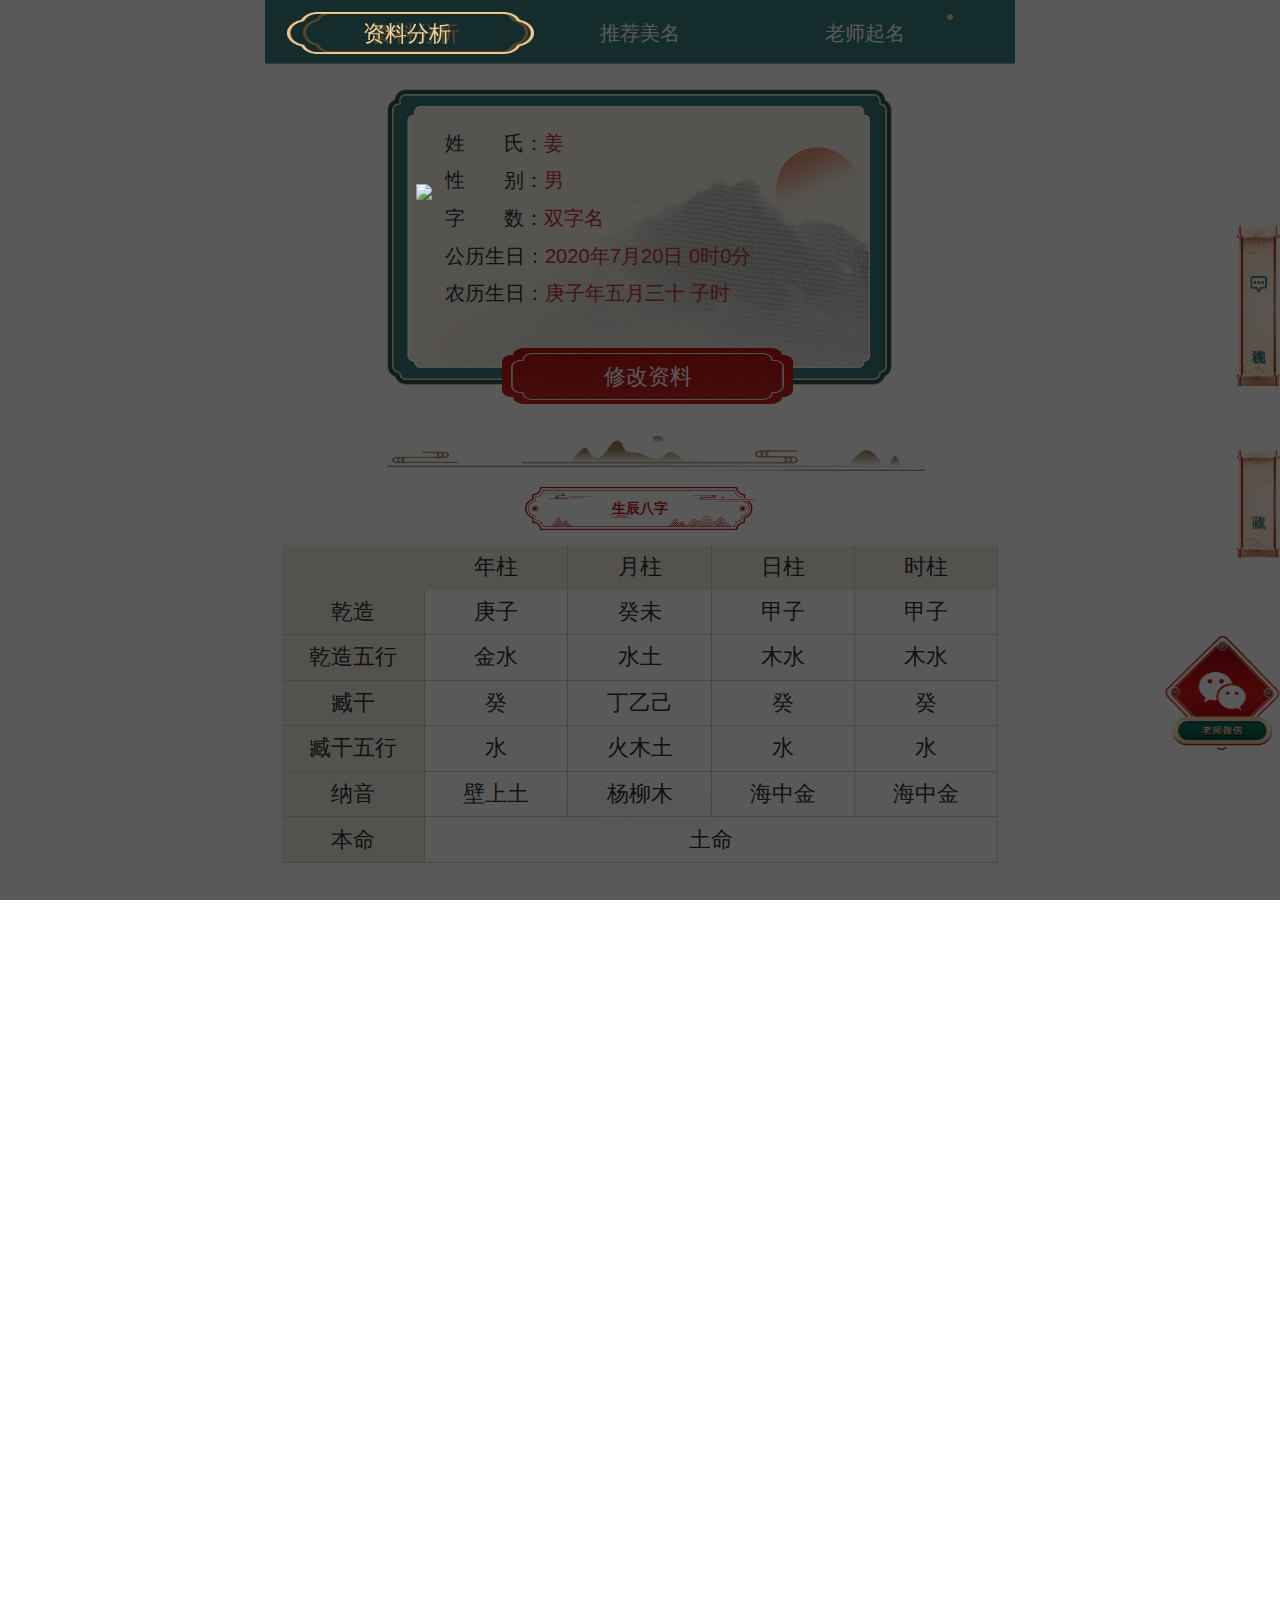
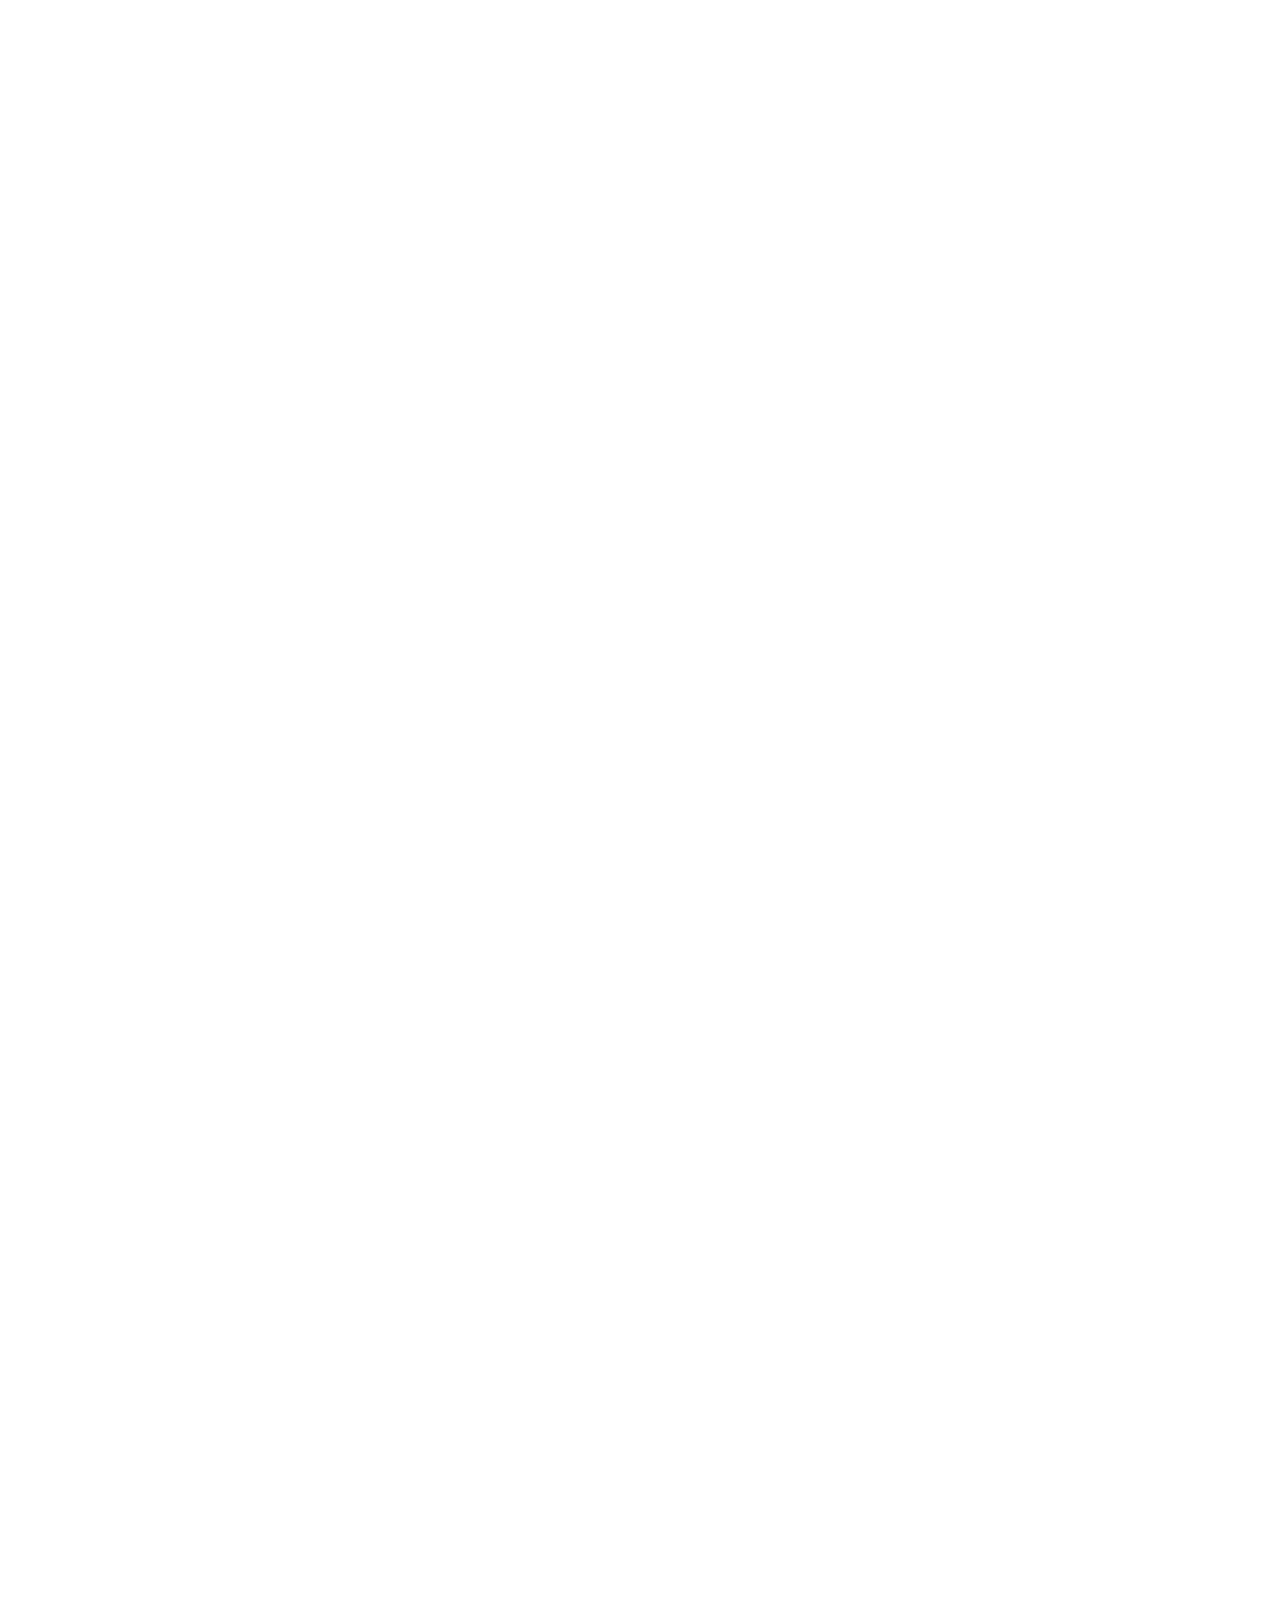
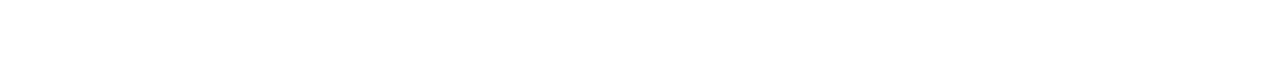
==== commit e851948a: "commit" ====
--- a/index.html
+++ b/index.html
@@ -1814,7 +1814,7 @@
             </div>
           </div>
           <div class="ui-cell-primary">
-            <a class="btn-remind btn_scale" data-status="1" style="display: flex;justify-content: center;"
+            <a class="btn-remind btn_scale" data-status="1" style="display: flex;justify-content: center;align-items:center"
               href="javascript:">
               请老师 <img style="width: 1.5rem;max-height:50px" src="./img/52.png">（名额有限）
             </a>
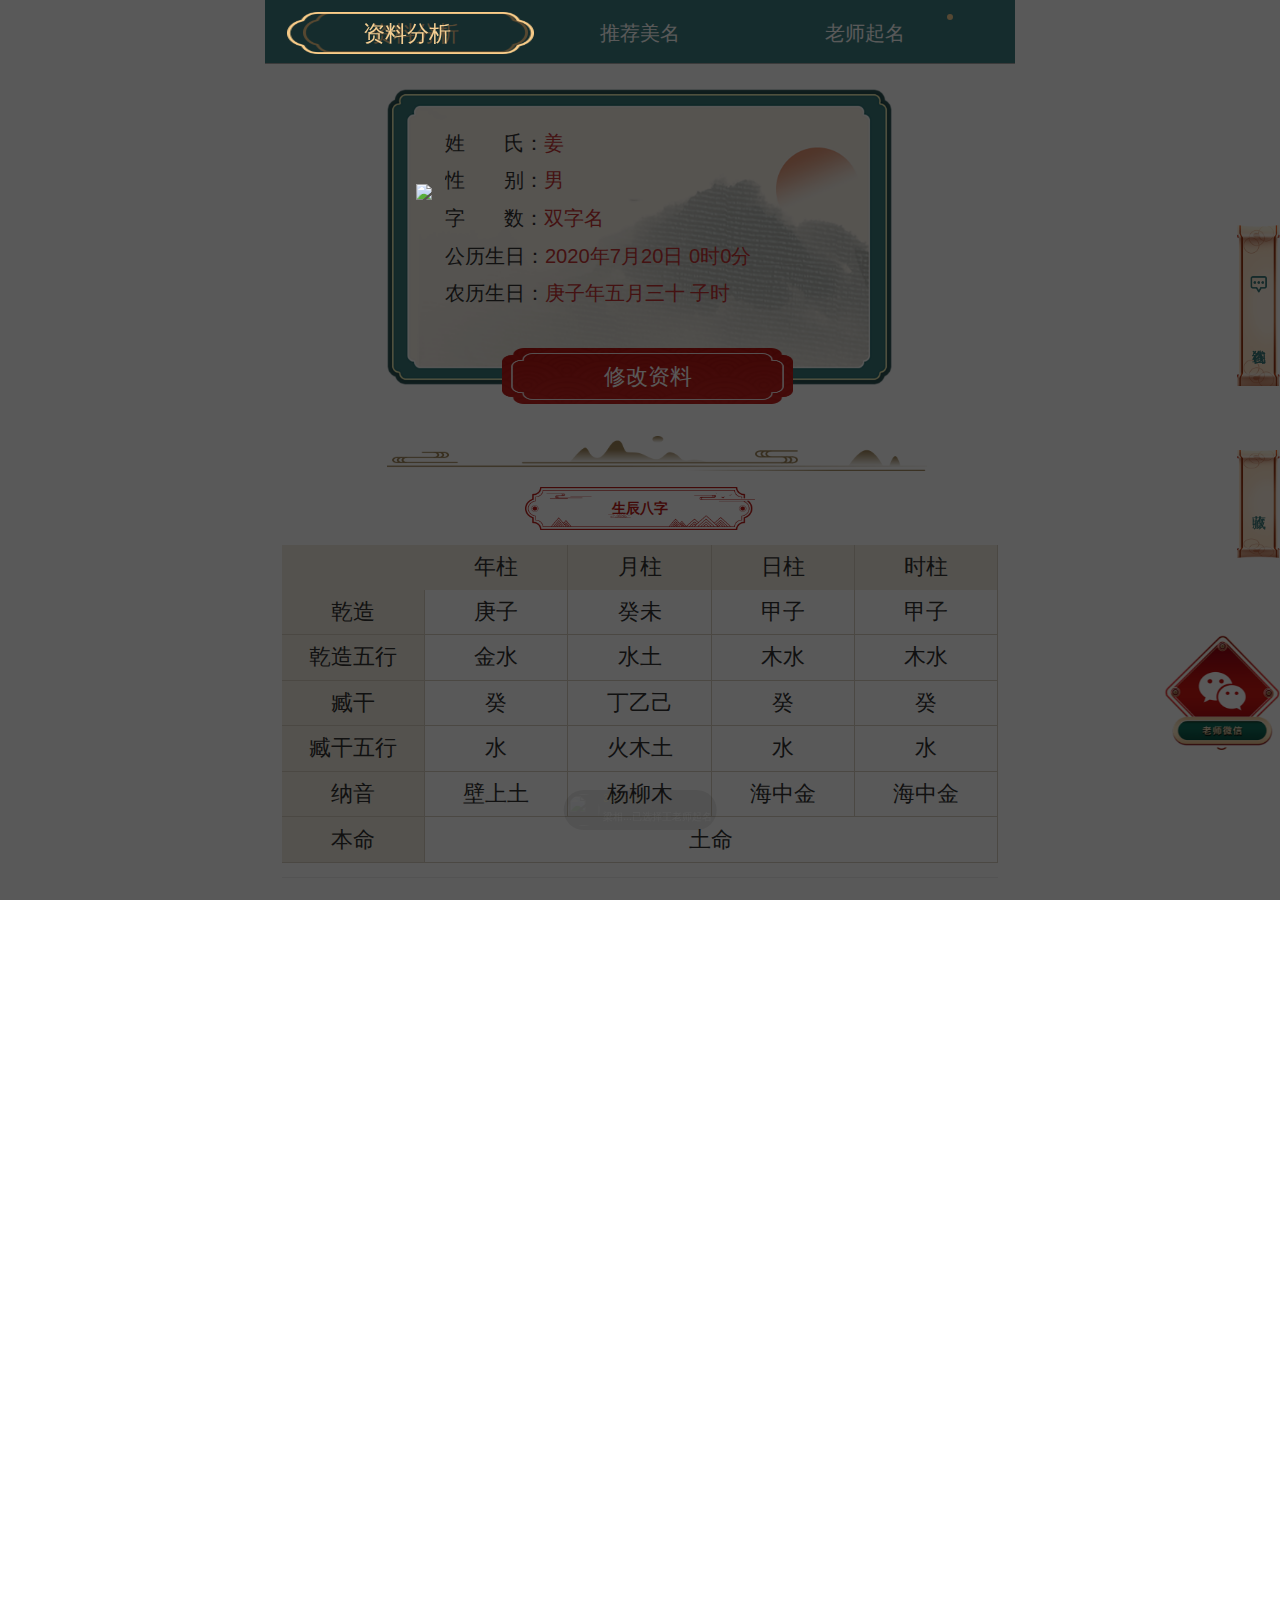
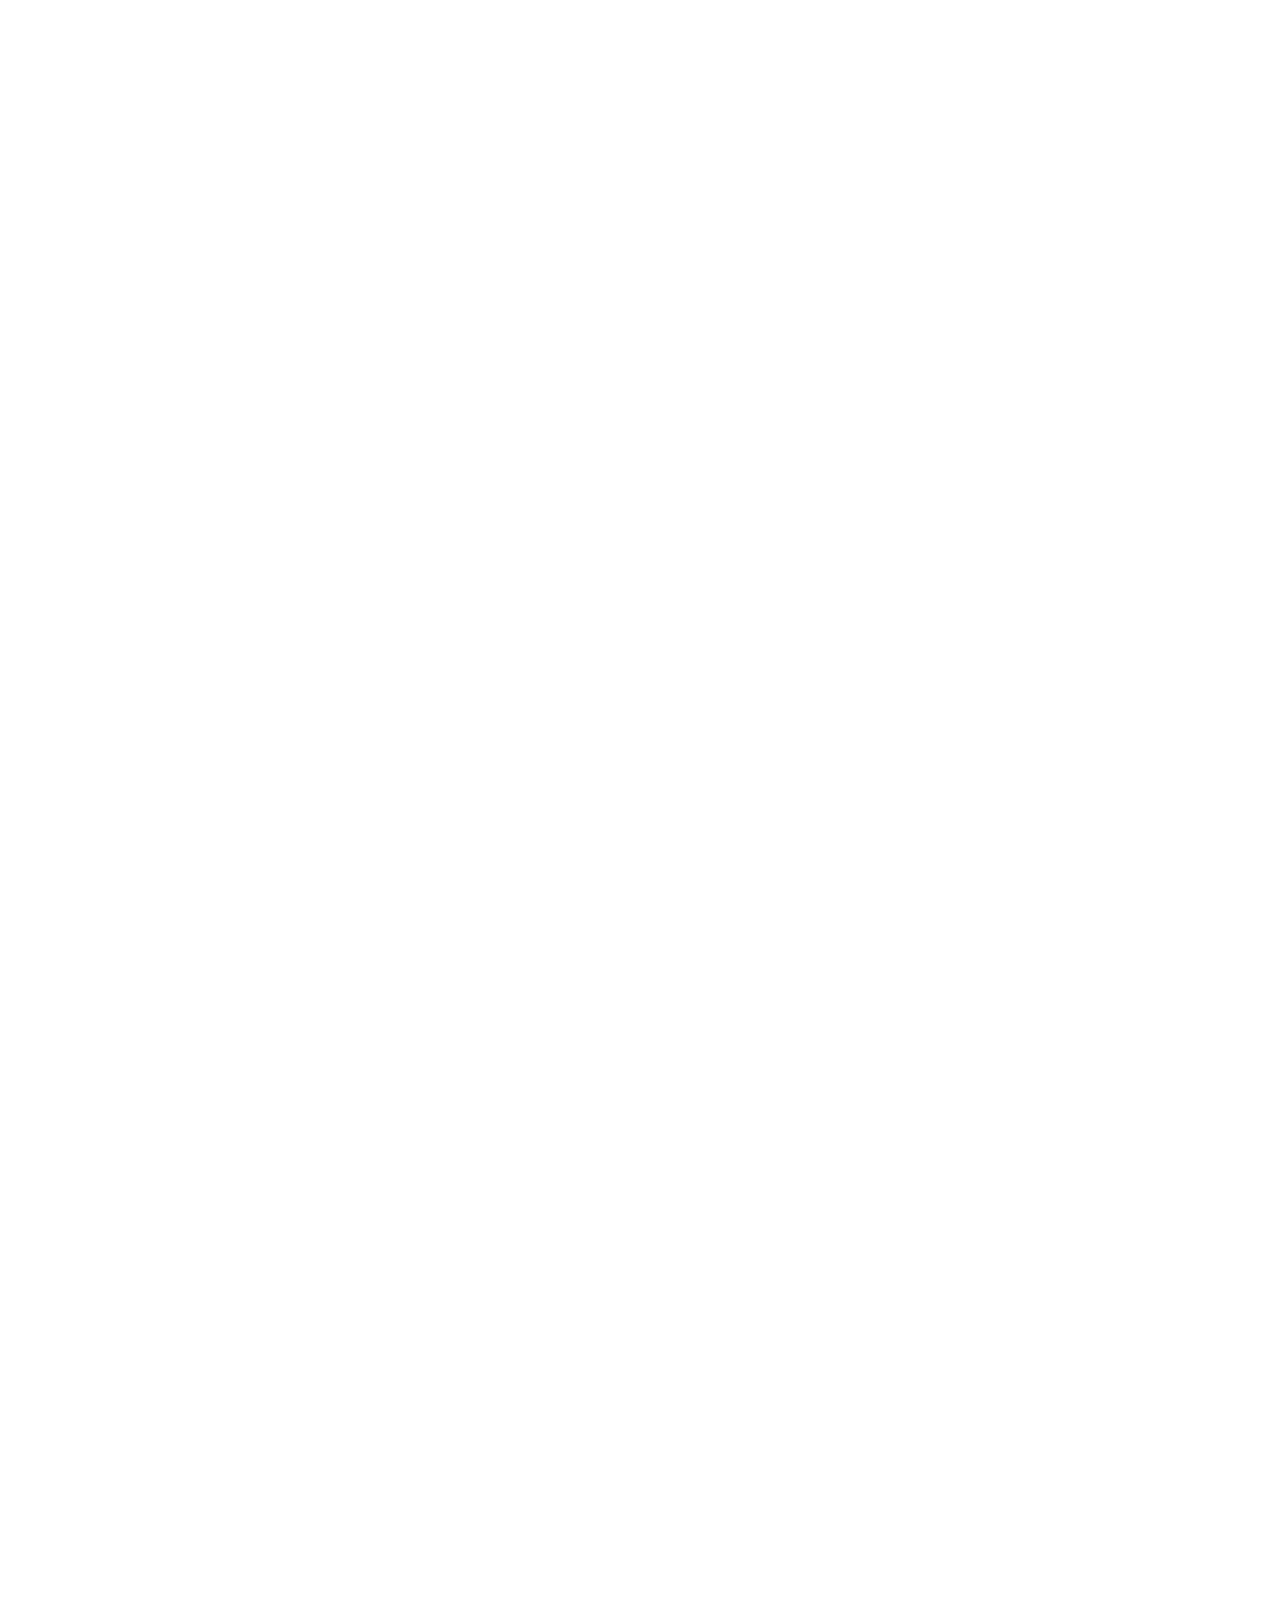
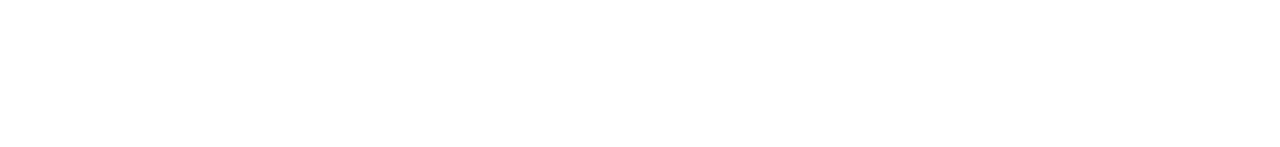
==== commit 4a465345: "commit" ====
--- a/index.html
+++ b/index.html
@@ -1119,7 +1119,17 @@
                 display: none;
                 top: 0px;"></div>
         <div class="maskpay" id="maskpay" style="display: none; z-index: 999999;">
+   
           <div class="maskMiddle" style="margin:0 10px; border-radius:6px;padding-top: 20px;">
+            <b style="width: 21px;
+            height: 21px;
+            background: url('./img/关闭@2x.png') no-repeat;
+            background-size: 100%;
+            display: block;
+            position: fixed;
+            bottom: -10px;
+            left: 3.35rem;"
+              onclick="$('.maskpay').hide();$('.mask').hide()"></b>
             <div class="public_tab_item" style="border-radius:6px">
 
               <div style=" margin-top: 10px;
@@ -1765,9 +1775,11 @@
         </div>
 
         <div class="list-wrap" style="z-index:10000">
-          <div class="pop_bg" style="z-index:10000"></div>
+          <div class="pop_bg" style="z-index:10000;filter: progid:DXImageTransform.Microsoft.gradient(enabled='true', startColorstr='#7F000000', endColorstr='#7F000000');
+          background: rgba(0, 0, 0, 0.5);"></div>
+          
           <div class="list-box" style="z-index:10001">
-            <div id="buy_info" style="border-radius: 0px 0px 0 0;overflow: hidden;margin:0px;background-color: #FFFFFF">
+            <div id="buy_info" style="border-radius: 0px 0px 0 0;overflow: hidden;margin:0px;background-color: #FFFFFF;">
               <div style="    background-color: #397879;
               height: 0.6rem;
               color: #FFFFFF;
@@ -1816,7 +1828,7 @@
           <div class="ui-cell-primary">
             <a class="btn-remind btn_scale" data-status="1" style="display: flex;justify-content: center;align-items:center"
               href="javascript:">
-              请老师 <img style="width: 1.5rem;max-height:50px" src="./img/52.png">（名额有限）
+              请老师 <img style="width: 2rem;max-height:50px" src="./img/52.png">（名额有限）
             </a>
           </div>
         </div>
@@ -1824,6 +1836,7 @@
           $(".btn-remind").click(function () {
             $('.pop_bg').show();
             $('.list-box').slideDown();
+            $("#mask1").show();
           });
 
           $('.pop_bg').on('click', function () {
@@ -1863,6 +1876,7 @@
                 var display = $('.pop_bg').css('display');
                 if (display != 'none') {
                   testBtn.show();
+                 
                   return;
                 }
                 var wt = $(window).scrollTop();
@@ -1887,14 +1901,14 @@
   </div>
 
 
-  <!-- <footer class="public_footer_servers" style="padding:0;">
+  <footer class="public_footer_servers" style="padding:0;">
     <div class="issue_bottom">
       <div class="newDbzz">
 
         <a href="javascript:void(0)"><span class="is_kf" data-agl-cvt="1">售后客服</span></a>
 
         <span class="is_wt" onclick="issueShow()">问题反馈</span>
-        <a href="/name/questions" class="is_url"><span>常见问题</span></a>
+        <a href="/questions.html" class="is_url"><span>常见问题</span></a>
       </div>
       <div class="isPopup">
         <div class="isPopBox">
@@ -2049,7 +2063,7 @@
         PutNameOrderAct('491dcc6', 5);
       });
     </script>
-  </footer> -->
+  </footer>
   <!-- <div style="height:20px;background-color:#fce7c7"></div> -->
   <div class="zb_popup" style="display: none;">
     <div class="zb_popup_bj" onclick="zbPopup('.zb_popup')"></div>
--- a/css/order.css
+++ b/css/order.css
@@ -340,7 +340,7 @@
 
 .WeinameLl_Con {
     width: 1rem;
-    height: 2.6rem;
+    height: 2.55rem;
     margin-right: .15rem;
     padding-top: 0.15rem;
     float: left;
@@ -381,7 +381,7 @@
     line-height: 0.4rem;
     text-align: center;
     font-size: 0.24rem;
-    color: #c33936;
+    color: #397879;
     display: block;
     border-radius: 50%;
     border: 1px solid #c33936;
@@ -417,7 +417,7 @@
 .Weinamelist_r .collect i {
     width: 0.33rem;
     height: 0.33rem;
-    background: url(//cdn.names.org.cn/website/Content/szname/img/icon.png) no-repeat 0 -0.41rem;
+    background: url("../img/收藏2x.png") no-repeat 0 -0.41rem;
     background-size: 1rem;
     display: block;
     position: absolute;
@@ -442,7 +442,7 @@
 }
 
 .text-yiyun {
-    width: 100%;
+    /* width: 100%;
     overflow: hidden;
     float: left;
     text-align: left;
@@ -450,7 +450,18 @@
     color: #333;
     line-height: 0.45rem;
     padding: 0.22rem 0.22rem;
+    letter-spacing: 1px; */
+    width: 100%;
+    overflow: hidden;
+    float: left;
+    text-align: left;
+    font-size: 0.24rem;
+    color: #333;
+    line-height: 0.45rem;
+    padding: 0.2rem 0.22rem;
     letter-spacing: 1px;
+    position: relative;
+    top: -0.3rem;
 }
 
 .text-yiyun>span {
@@ -5278,11 +5289,11 @@
     height: 100%;
     z-index: 99;
     display: none;
-}
+} 
 
 .list-wrap .list-box {
     position: fixed;
-    bottom: 60px;
+    bottom: 70px;
     z-index: 999;
     width: 96%;
     max-height: 240px;
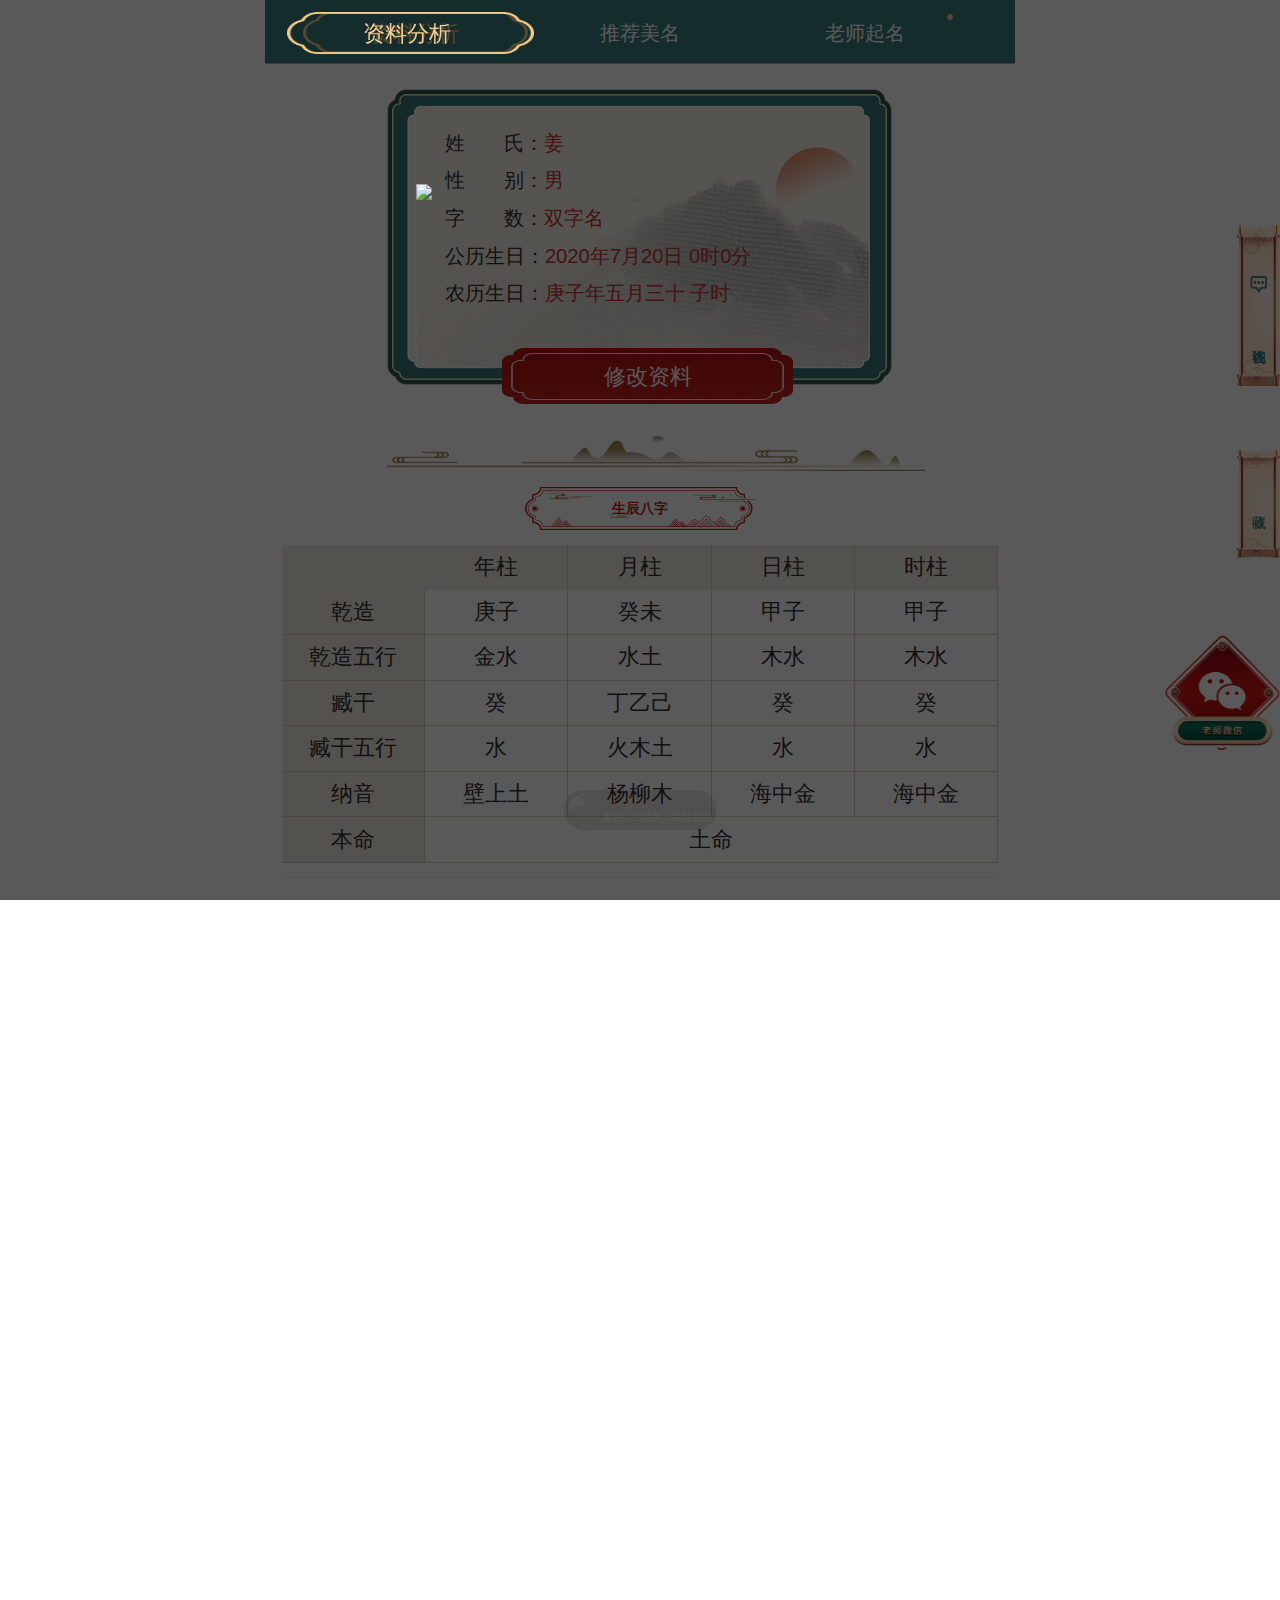
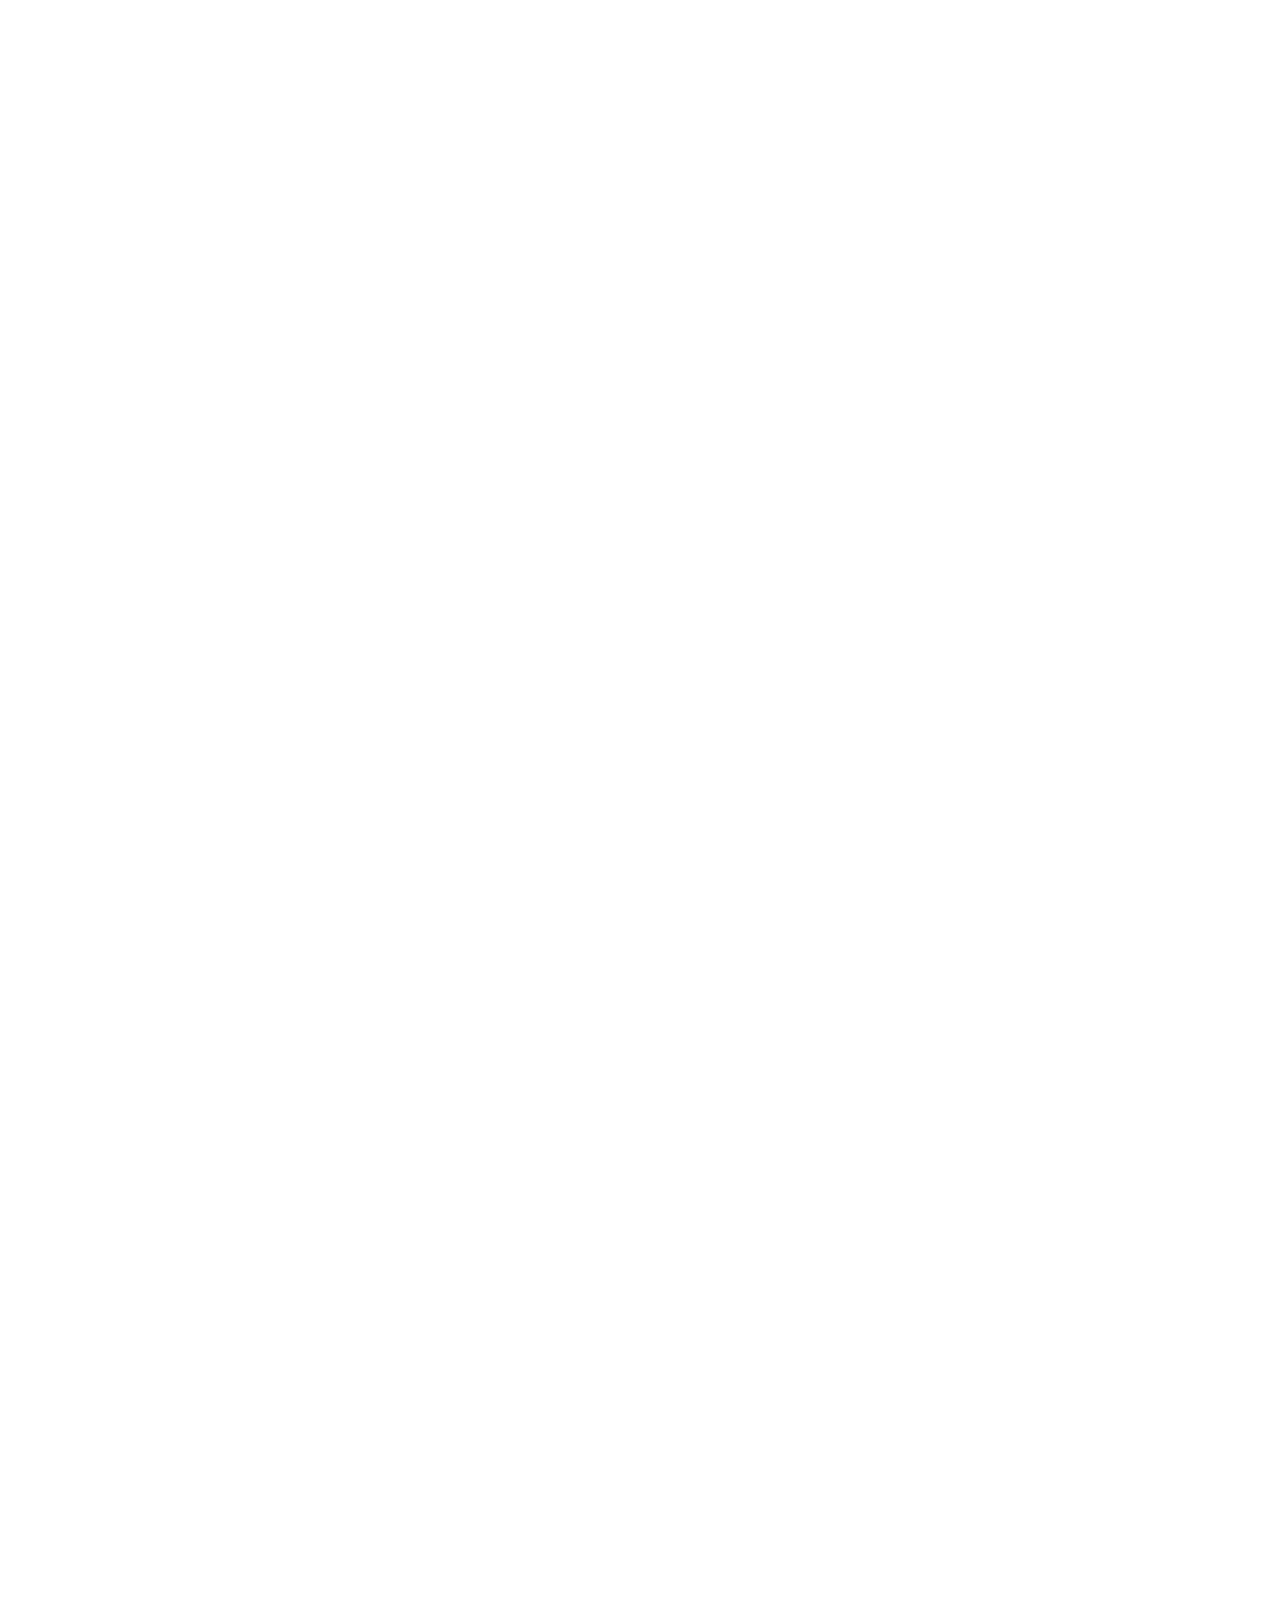
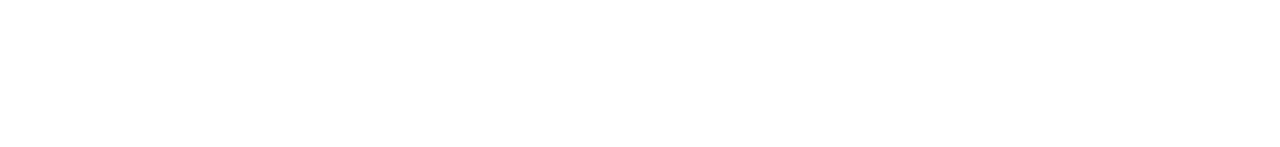
==== commit 81e11fd6: "commit2" ====
--- a/index.html
+++ b/index.html
@@ -1908,7 +1908,7 @@
         <a href="javascript:void(0)"><span class="is_kf" data-agl-cvt="1">售后客服</span></a>
 
         <span class="is_wt" onclick="issueShow()">问题反馈</span>
-        <a href="/questions.html" class="is_url"><span>常见问题</span></a>
+        <a href="questions.html" class="is_url"><span>常见问题</span></a>
       </div>
       <div class="isPopup">
         <div class="isPopBox">
@@ -2059,8 +2059,8 @@
         //    $('#wechat_pop').show();
         //else
         //    $('#pop_weixin').show();
-        location.href = "tel://4009604866";
-        PutNameOrderAct('491dcc6', 5);
+        location.href = "tel://4000041220";
+        // PutNameOrderAct('491dcc6', 5);
       });
     </script>
   </footer>
--- a/css/order.css
+++ b/css/order.css
@@ -415,18 +415,21 @@
 }
 
 .Weinamelist_r .collect i {
-    width: 0.33rem;
-    height: 0.33rem;
-    background: url("../img/收藏2x.png") no-repeat 0 -0.41rem;
-    background-size: 1rem;
-    display: block;
-    position: absolute;
-    top: -0.15rem;
-    left: calc(50% - 0.165rem);
+  width: 0.33rem;
+  height: 0.33rem;
+  background: url(../img/收藏2x.png) no-repeat 0 0.02rem;
+  background-size: 0.33rem 0.33rem;
+  display: block;
+  position: absolute;
+  top: -0.15rem;
+  left: calc(50% - 0.165rem);
 }
 
 .collectdinw {
-    background-position: -0.67rem -0.41rem !important;
+    /* background-position: -0.67rem -0.41rem !important; */
+    background: url(../img/收藏red.png) no-repeat 0 0.02rem !important;
+
+    background-size: 0.33rem !important;
 }
 
 .Weinamelist_r .parsing:before {
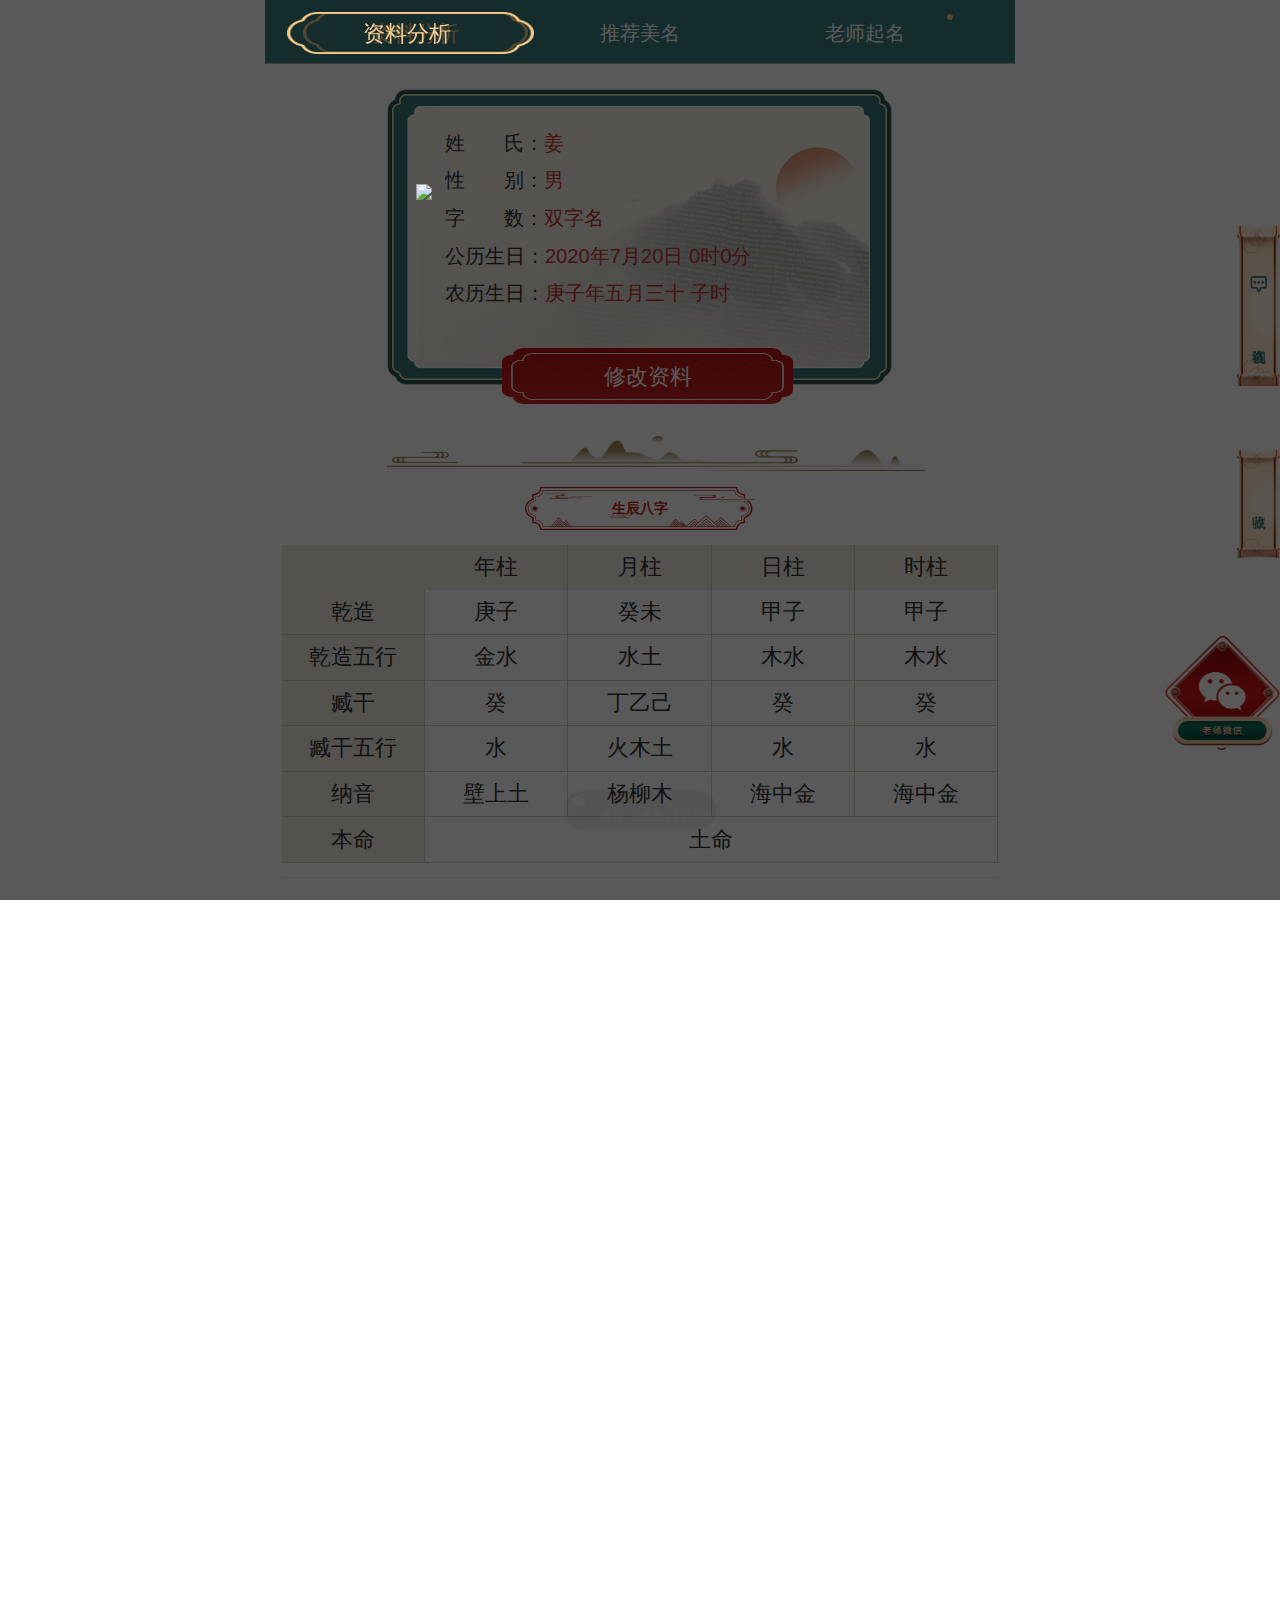
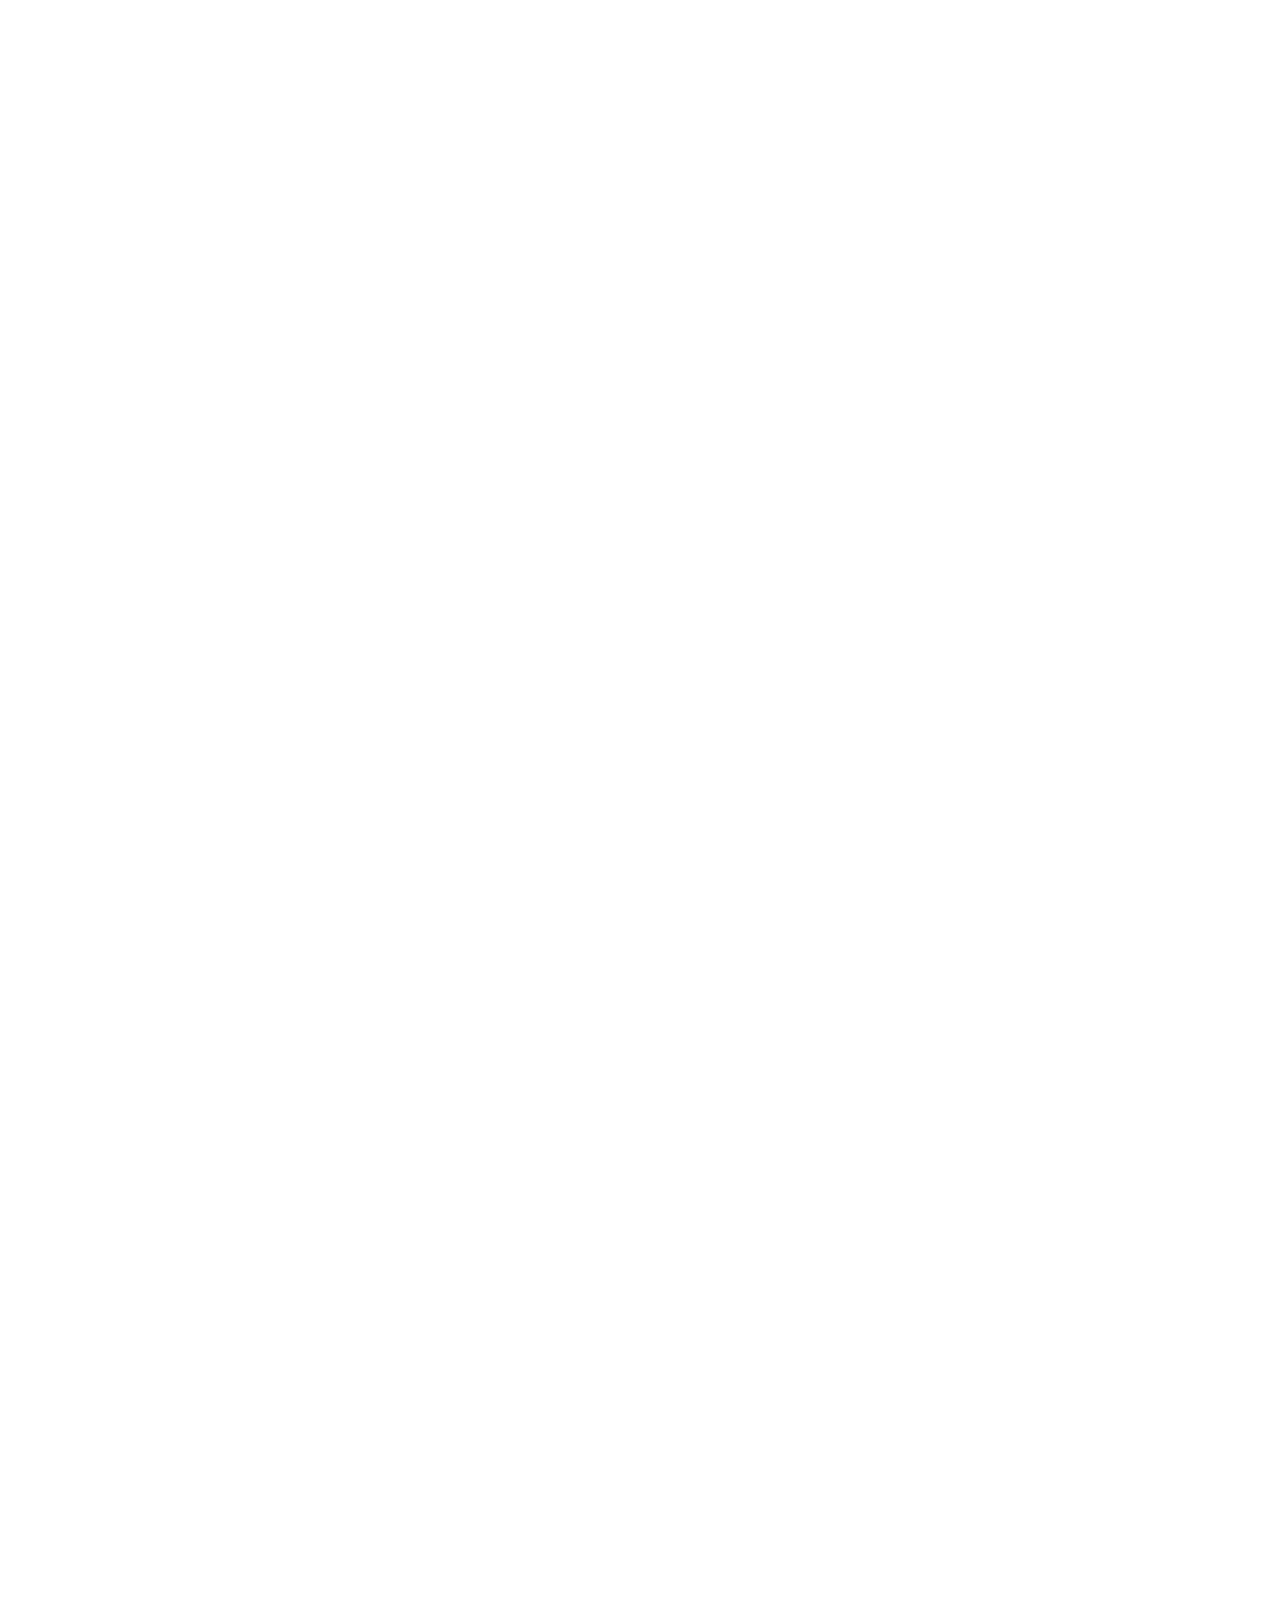
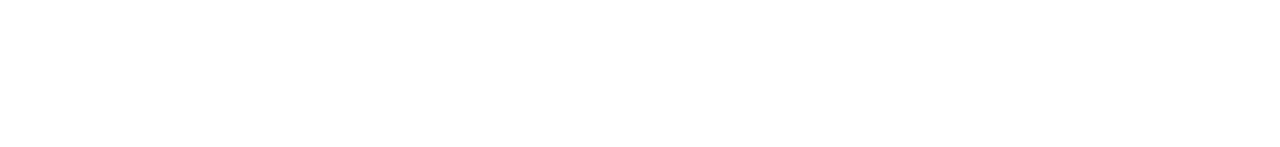
==== commit 69f257fa: "commit" ====
--- a/index.html
+++ b/index.html
@@ -255,7 +255,7 @@
       <div style="height:30px"></div>
       <div style="padding:0 15px">
         <a class="upgrade_dashi" onclick="PutNameOrderAct('491dcc6', 2001)" href="javascript:void(0)" data-agl-cvt="32">
-          <div style="width:100%;background:url('../img/131.png'); background-size:100% 100%;    height: 0.8rem;
+          <div style="width:100%;background:url('./img/131.png'); background-size:100% 100%;    height: 0.8rem;
                     color: #fff;
                     font-size: 16px;
                     line-height: 0.8rem;">
--- a/css/order.css
+++ b/css/order.css
@@ -464,7 +464,7 @@
     padding: 0.2rem 0.22rem;
     letter-spacing: 1px;
     position: relative;
-    top: -0.3rem;
+    top: -0.5rem;
 }
 
 .text-yiyun>span {
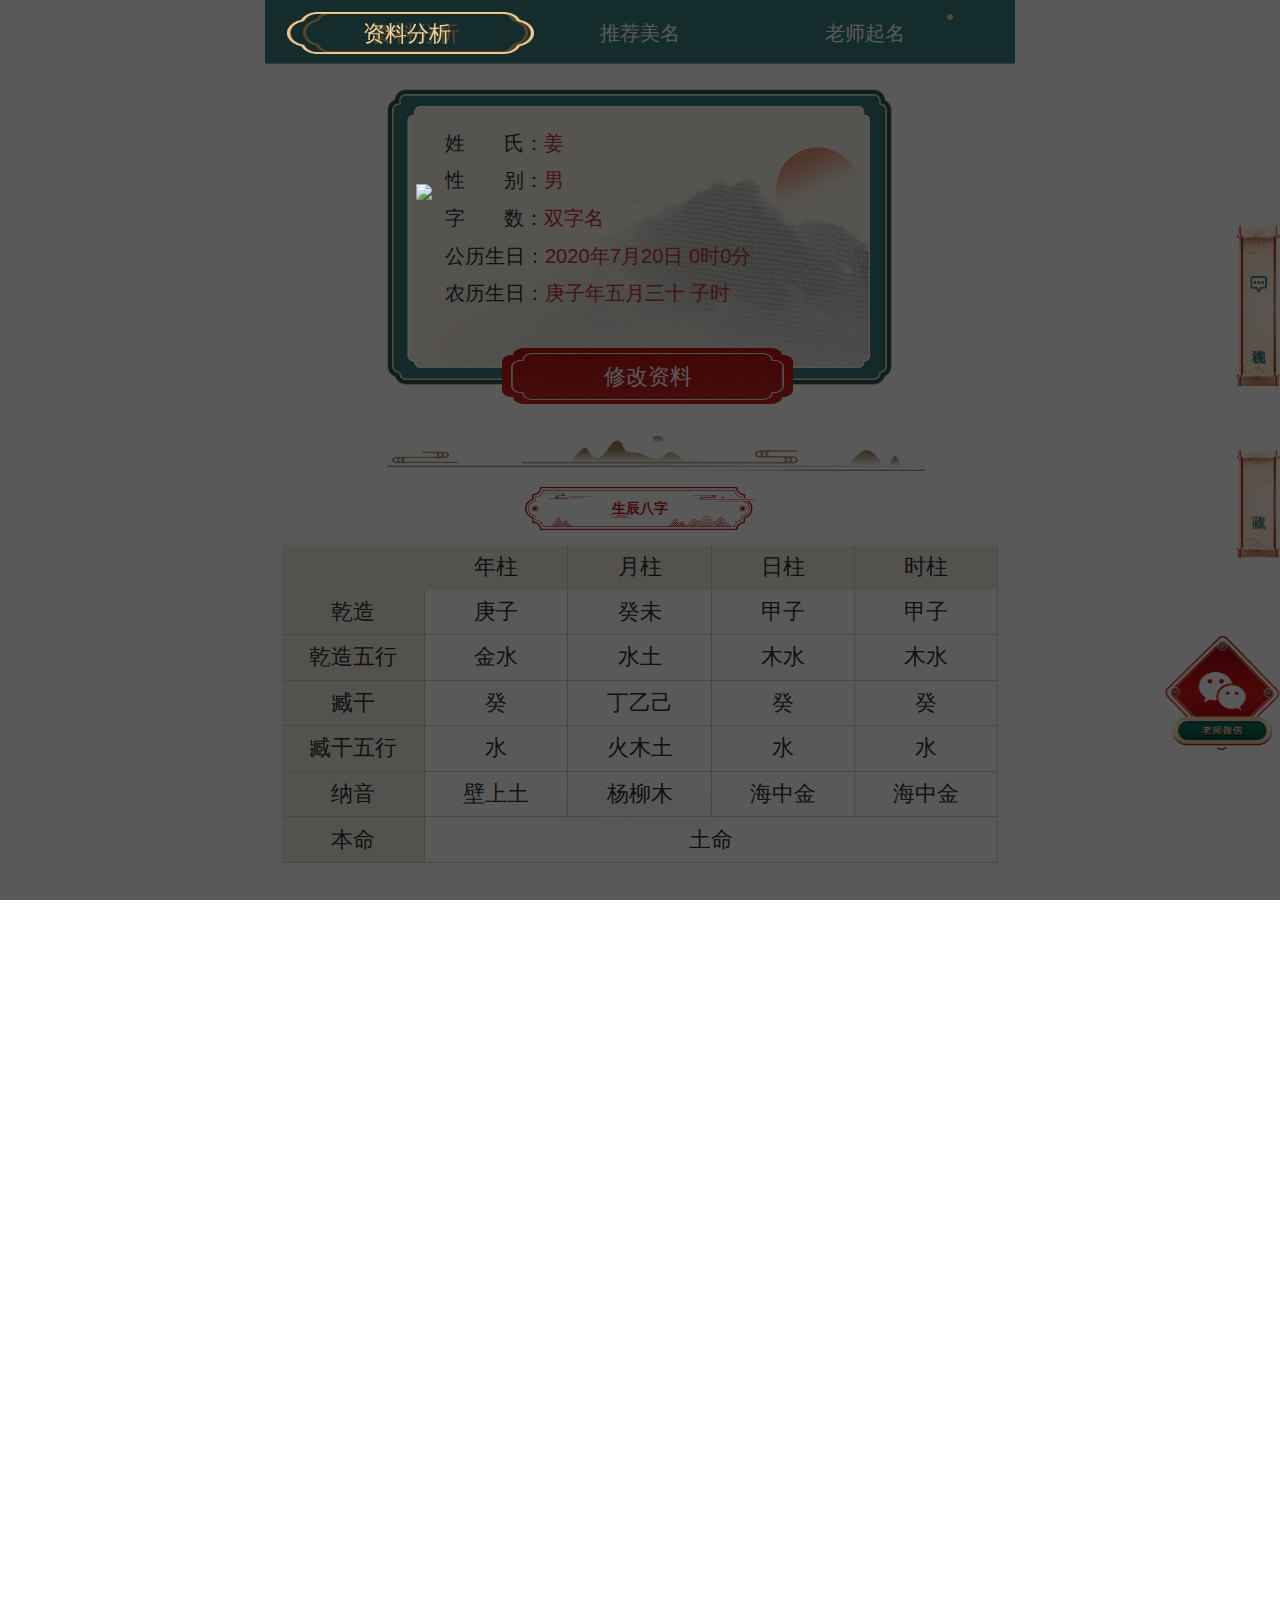
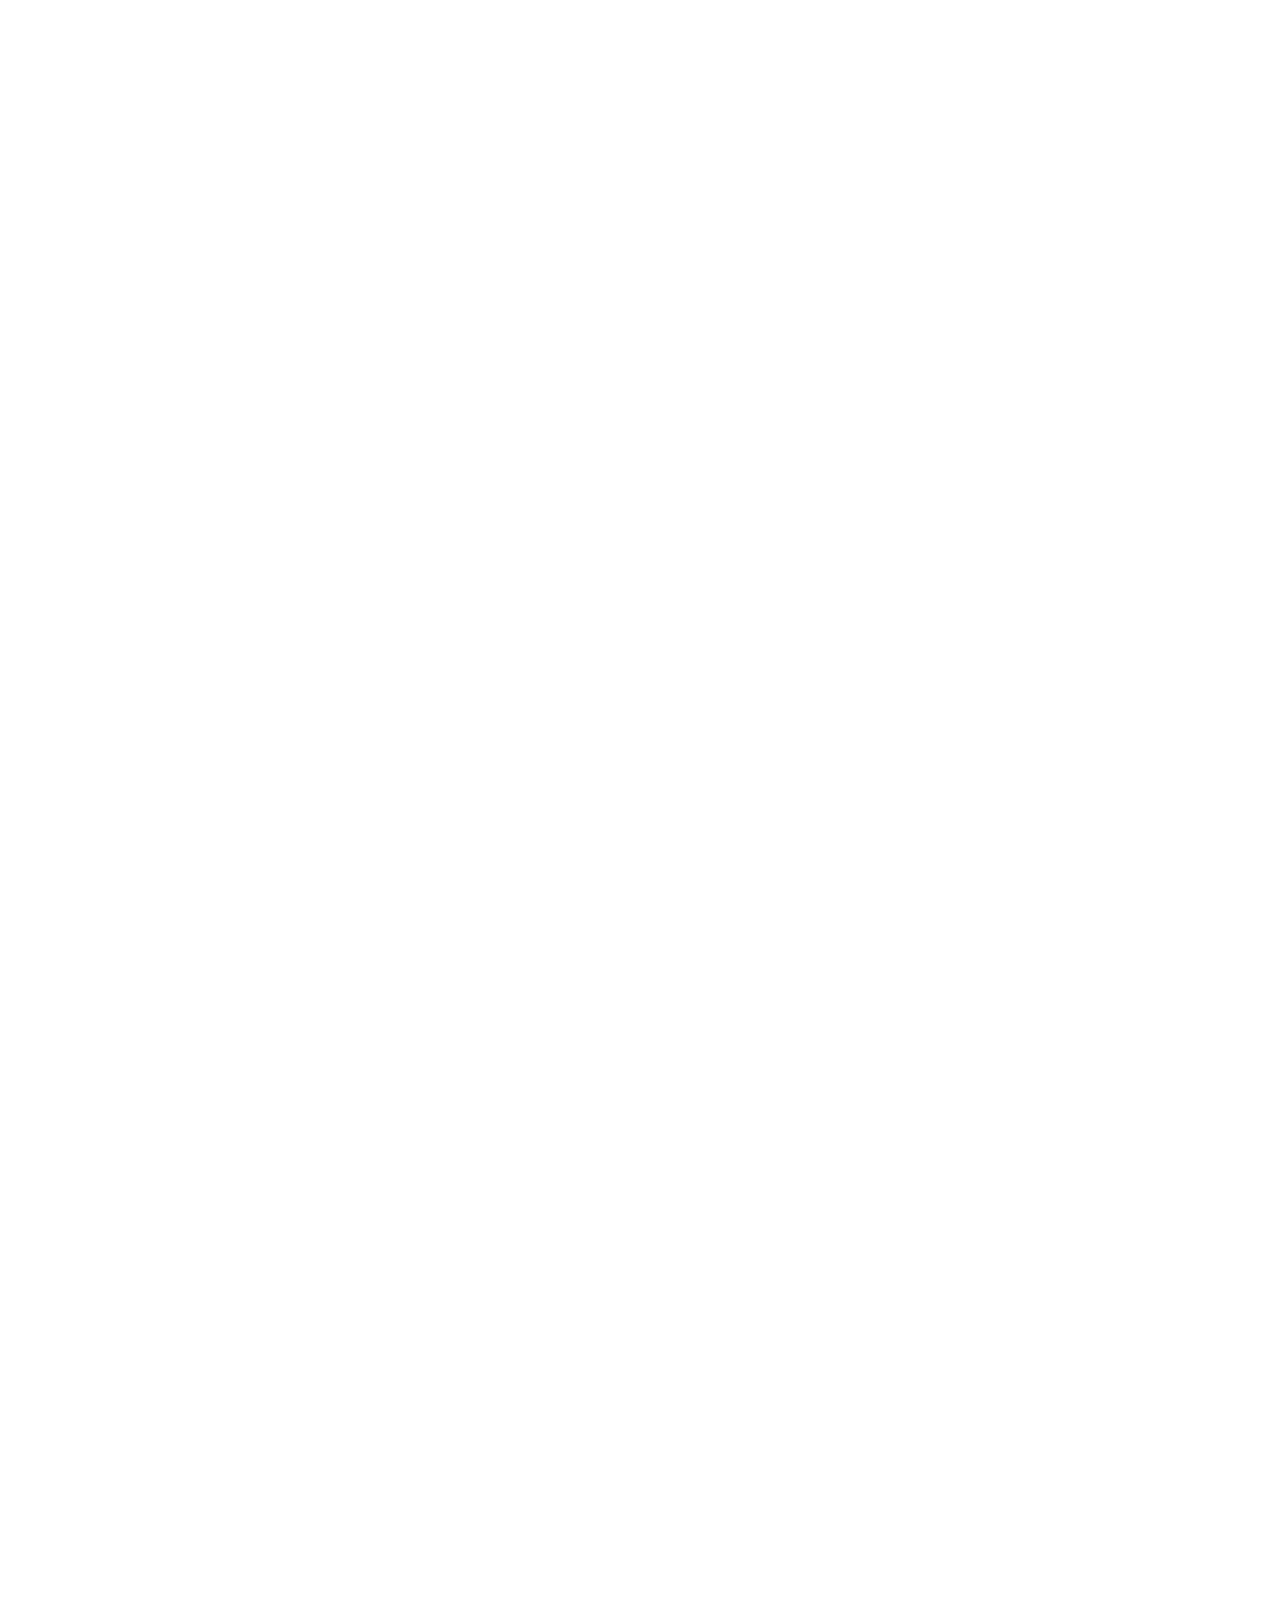
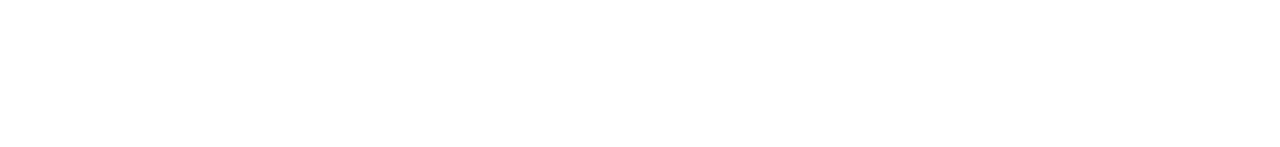
==== commit c38f0057: "commit" ====
--- a/index.html
+++ b/index.html
@@ -1185,6 +1185,7 @@
             </div>
           </div>
         </div>
+        <script type="text/javascript" src="http://res.wx.qq.com/open/js/jweixin-1.6.0.js" ></script>
         <script  type="text/javascript" >
           $('#mask').on('click', '', function (event) {
             console.log('执行')
@@ -1196,23 +1197,47 @@
               $('#wechat_pop').show();
       // PutNameOrderAct('491dcc6', '201' + cur_tab);
           }
-
-            function buy(t) {
+          function _getIsWxClient() {
+             //判断环境:     1小程序,2微信浏览器,3其他浏览器
+             let type = '';
+              let ua = navigator.userAgent.toLowerCase();
+              if (ua.match(/MicroMessenger/i) == "micromessenger") {
+                // wx.miniProgram.getEnv((res) => {
+                //   if (res.miniprogram) {
+                //     type = 1;
+                //   } else {
+                    type = 2;
+                //   }
+                //   resolve(type);
+                // })
+              } else {
+                type = 3
+                type;
+              }   
+              alert(p)
+              return p;
+            
+            }
+            function buy(t) { // t 1 支付宝还是 2微信 
+              //public.js
+           
+          
+            _getIsWxClient()
+
+
             var gid = arrgoods[index];
             console.log(arrgoods,gid,index,'111')
             //var price = price;
             var urgent = $('.checkbox').hasClass('checked') ? '1' : '0';
-
+            let orderId = window.location.href.split('?')[1]
             showLoading();
             $.ajax({
               url: "http://m.tangminghuang.com/online/getpccodeurl",
               type: "Post",
               data: {
-                orderid: '123123213123123123', 
+                orderid: orderId, 
                 paytype: t, 
                 prodcode: gid, 
-                // goods_id: gid, wechat: "qm6277", urgent: urgent,
-                // swmt: 0, rb68: '0'
               },
               dataType: "JSON",
               async: true,
@@ -1220,7 +1245,7 @@
                 hideLoading();
 
 
-                if (d.success) {
+                if (d.status == 0) {
                   if (t == 2) {
                     if (0 == 1) {
                       window.location.href = d.data.pay_url;
@@ -1228,7 +1253,7 @@
                         CheckOrderPay(d.data.guid, d.data.return_url);
                       }, 1000);
                     } else {
-                      popup_wxqrpay(dashi + "起名", price - 0 + (urgent == "1" ? 98 : 0), d.data.pay_url);
+                      popup_wxqrpay(dashi + "起名", price - 0 + (urgent == "1" ? 98 : 0), d.code_url);
                       setTimeout(function () {
                         CheckOrderPay(d.data.guid, d.data.return_url);
                       }, 1000);
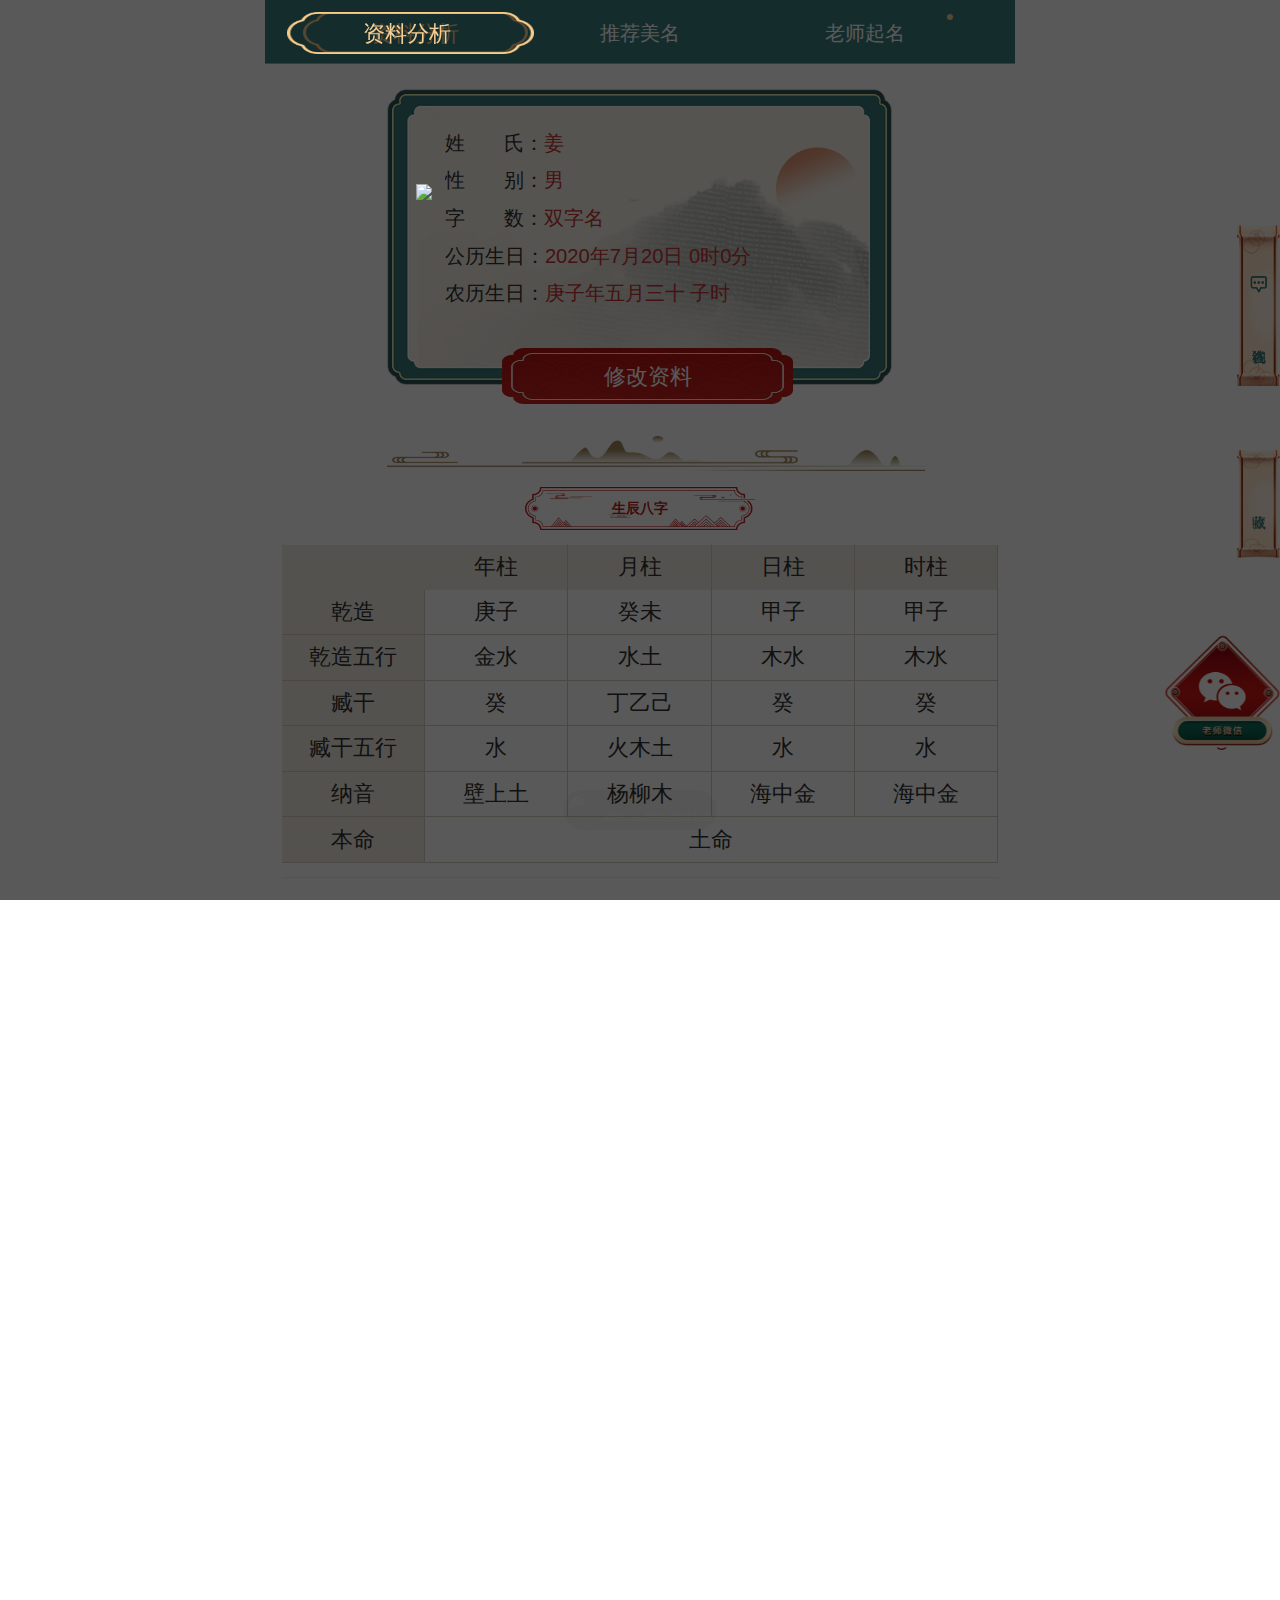
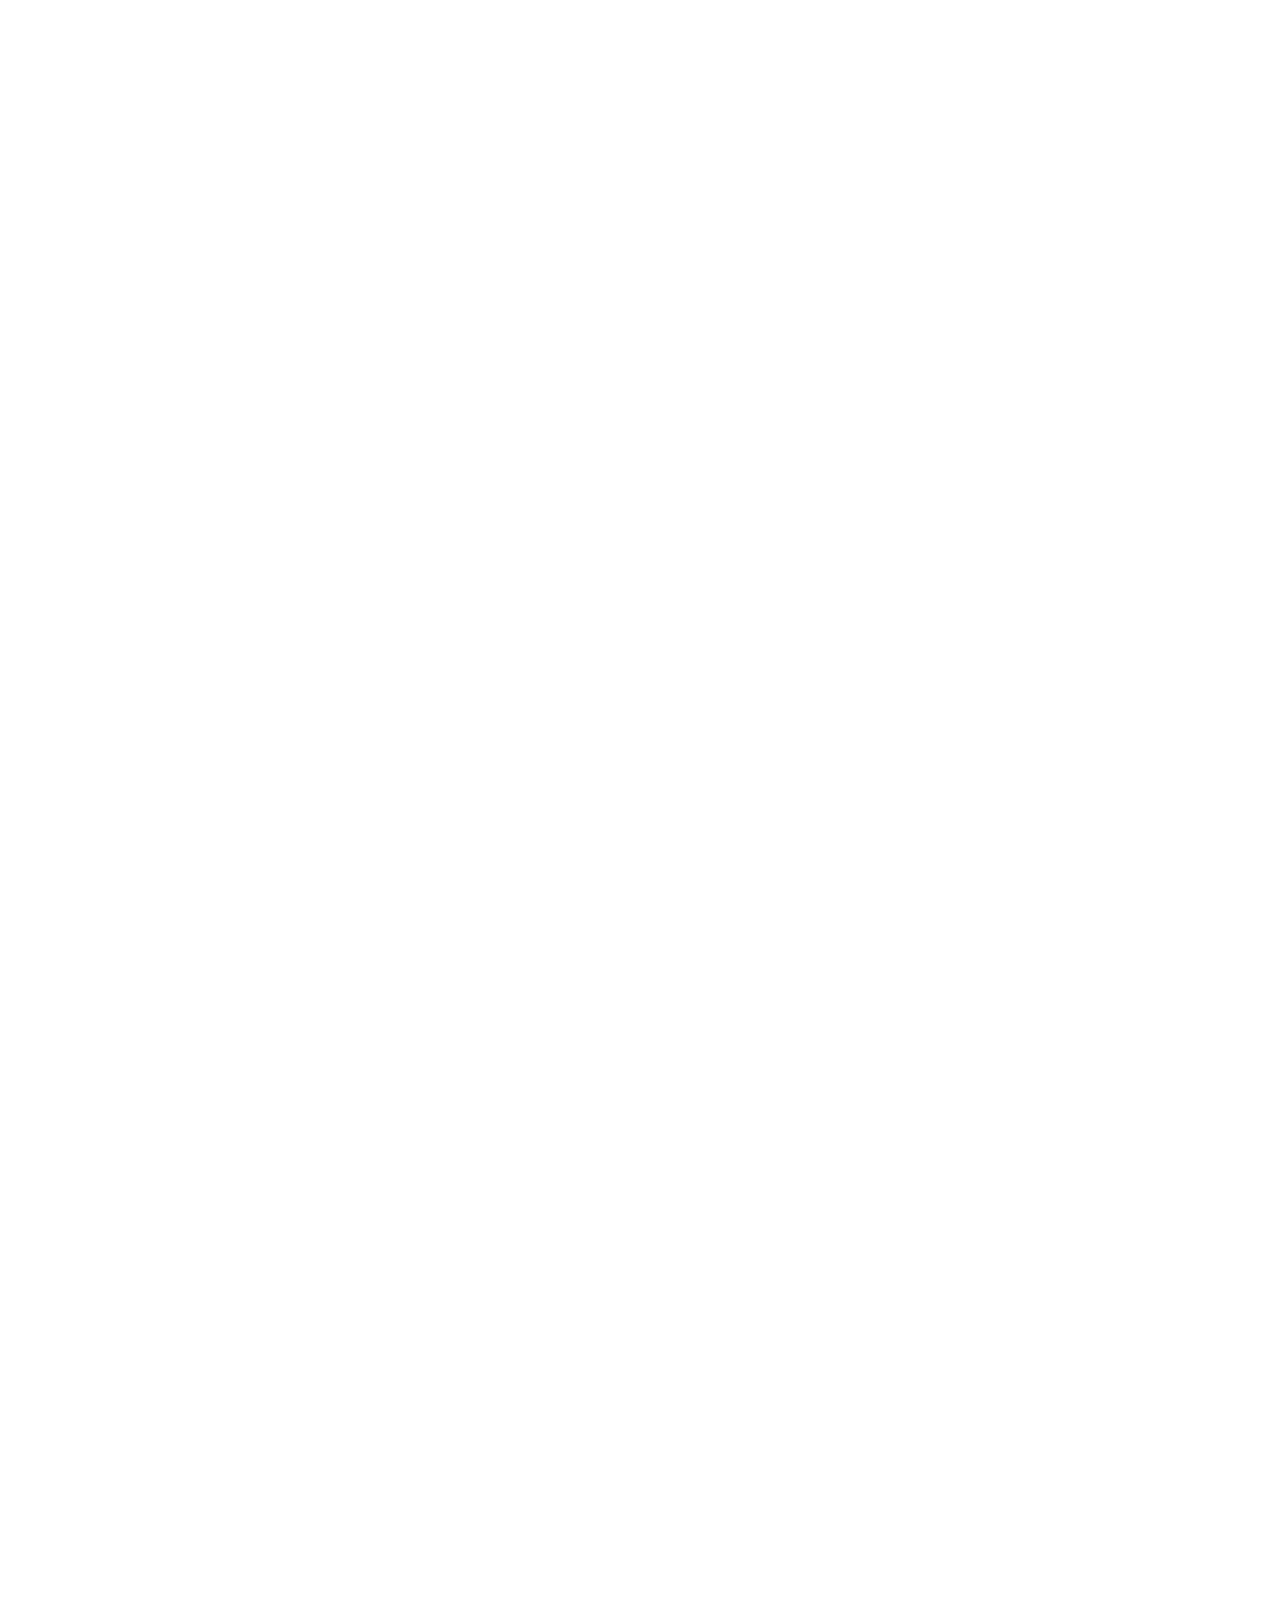
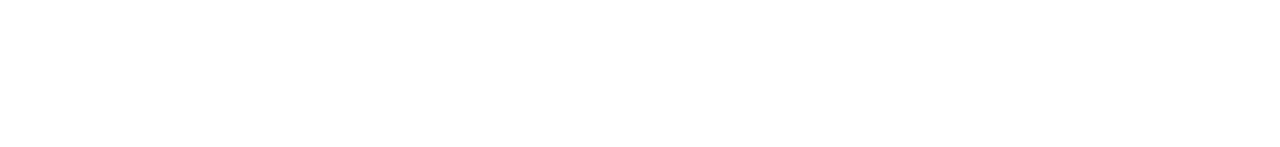
==== commit c0435866: "commit" ====
--- a/index.html
+++ b/index.html
@@ -1537,20 +1537,20 @@
                   style="color:#B82F27">见证</span></span></h2>
             <img src="./img/witness.png" style="display:block;width:100%" />
             <ul class="neqA_ul" style="margin-top:15px">
-              <li onclick="ImgShow('#ImgBox','witness1.png','ImgTopB')">
+              <li >
                 <img src="./img/witness1.png" />
                 <p>庚子孟冬姜仲易老师 惠赐墨宝</p>
               </li>
-              <li onclick="ImgShow('#ImgBox','IMGL5695.jpg','ImgTopB')">
+              <li >
                 <img src="./img/witness2.png" />
                 <p>赞誉满满姜仲易老师 收到家长锦旗以表谢意</p>
               </li>
-              <li onclick="ImgShow('#ImgBox','IMGL5838.jpg','ImgTopB')">
+              <li >
                 <img src="./img/witness3.png" />
                 <p>旗下品牌荣获易学起名 科研贡献奖</p>
               </li>
 
-              <li onclick="ImgShow('#ImgBox','IMGL5971.jpg','ImgTopB')">
+              <li >
                 <img src="./img/witness4.png" />
                 <p>2020年主办中国互联网 姓名学杭州峰会</p>
               </li>
